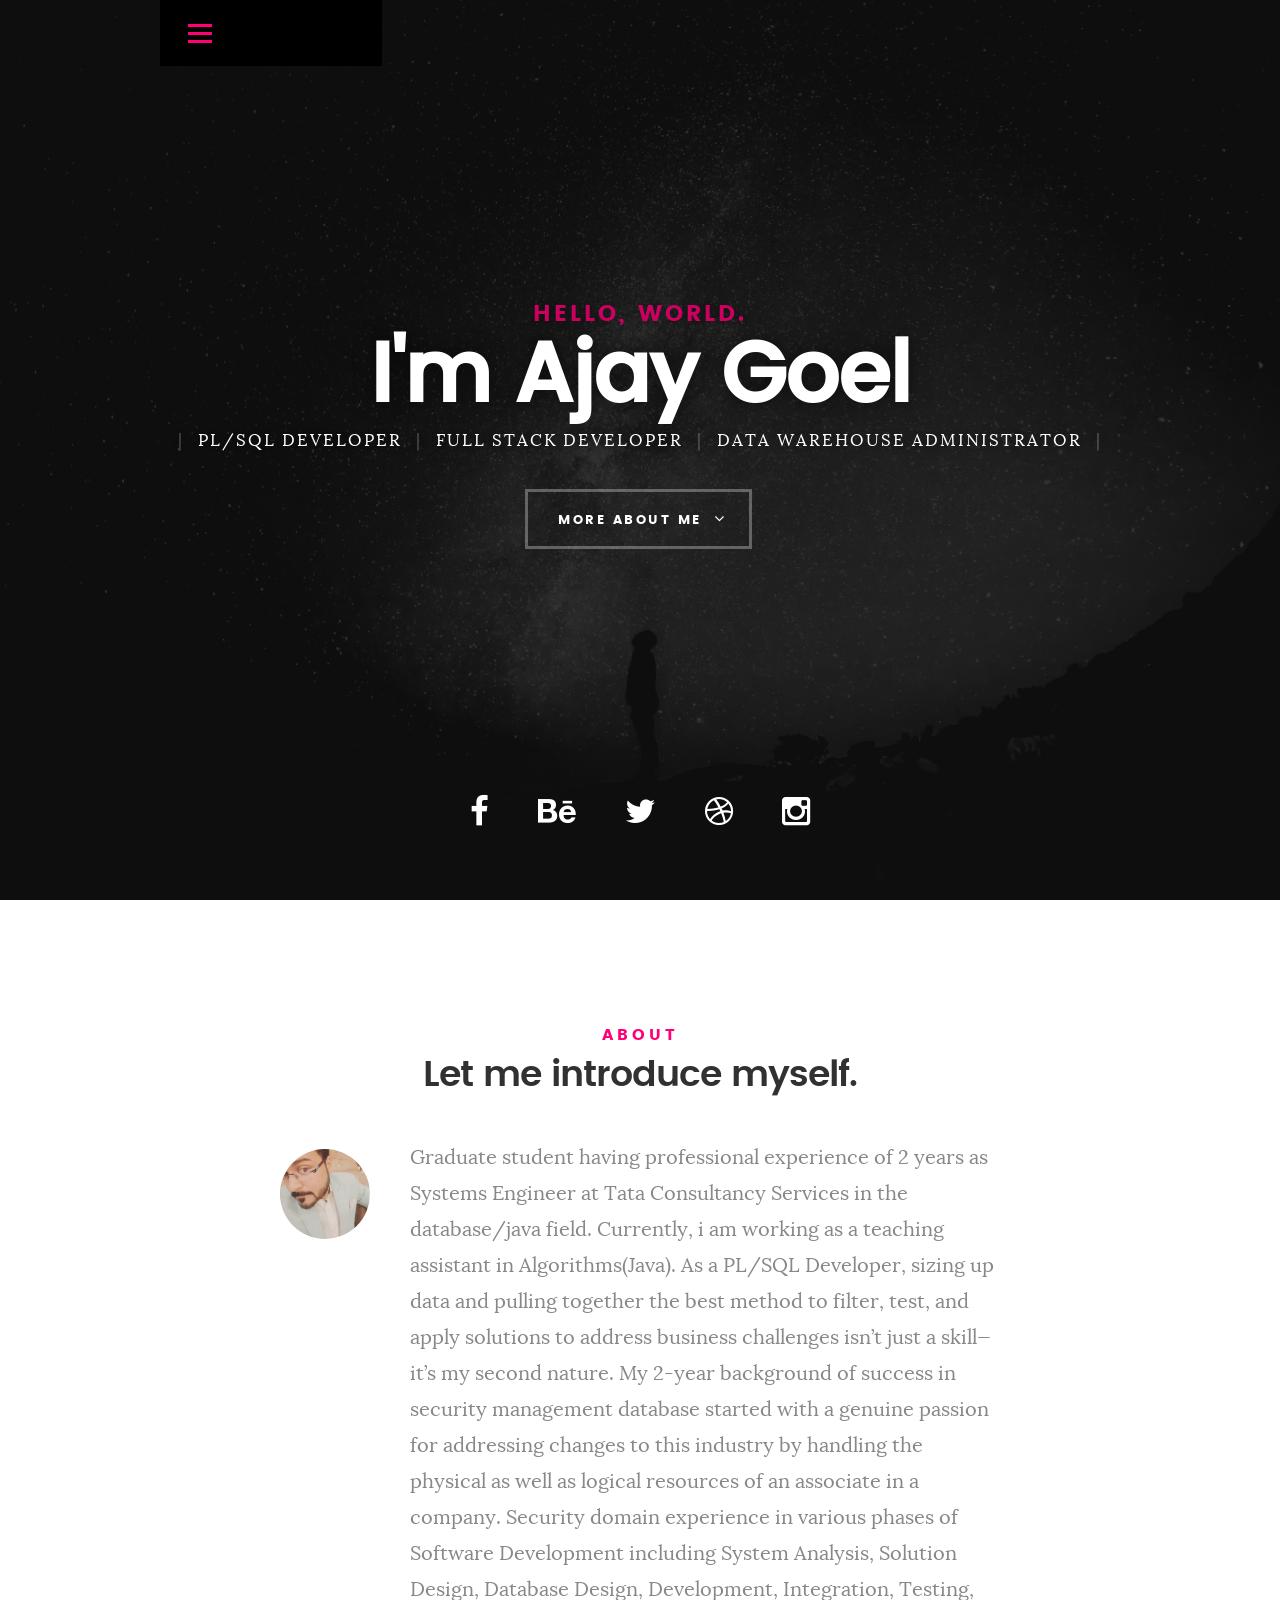
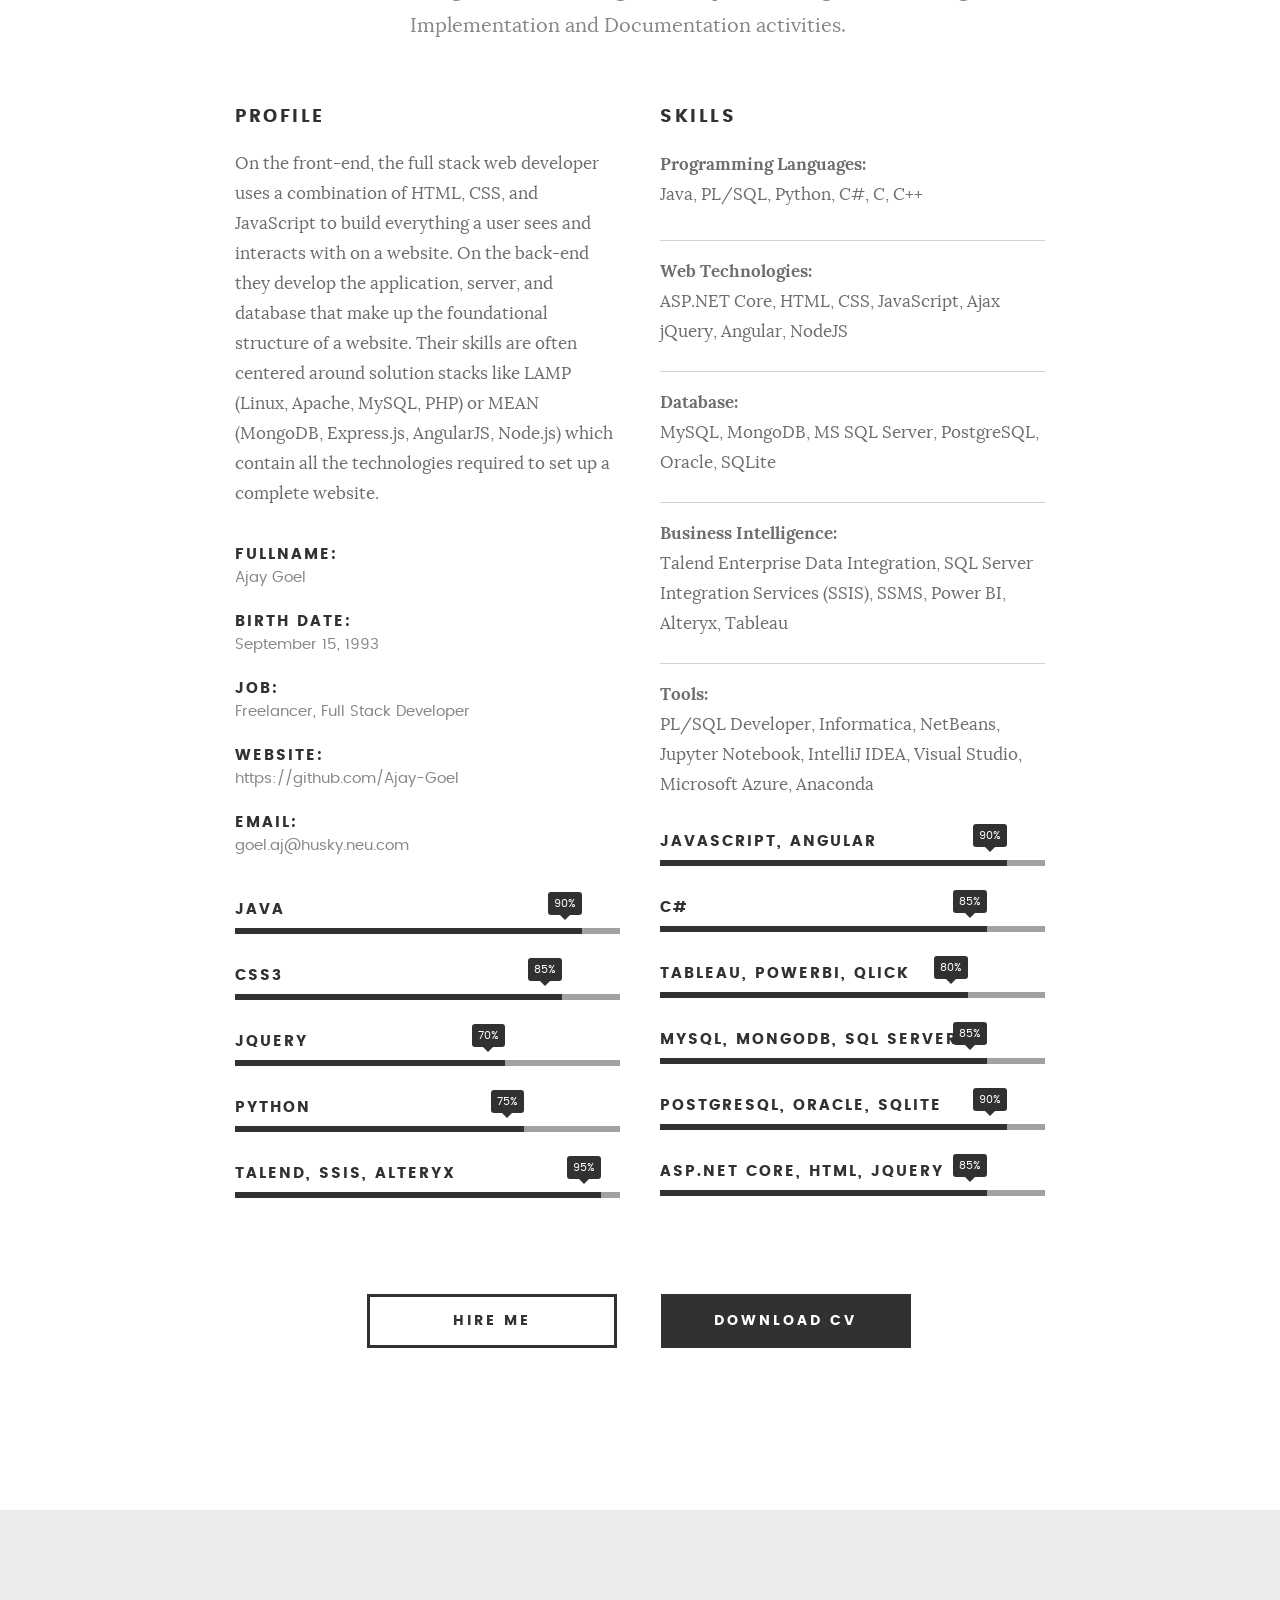
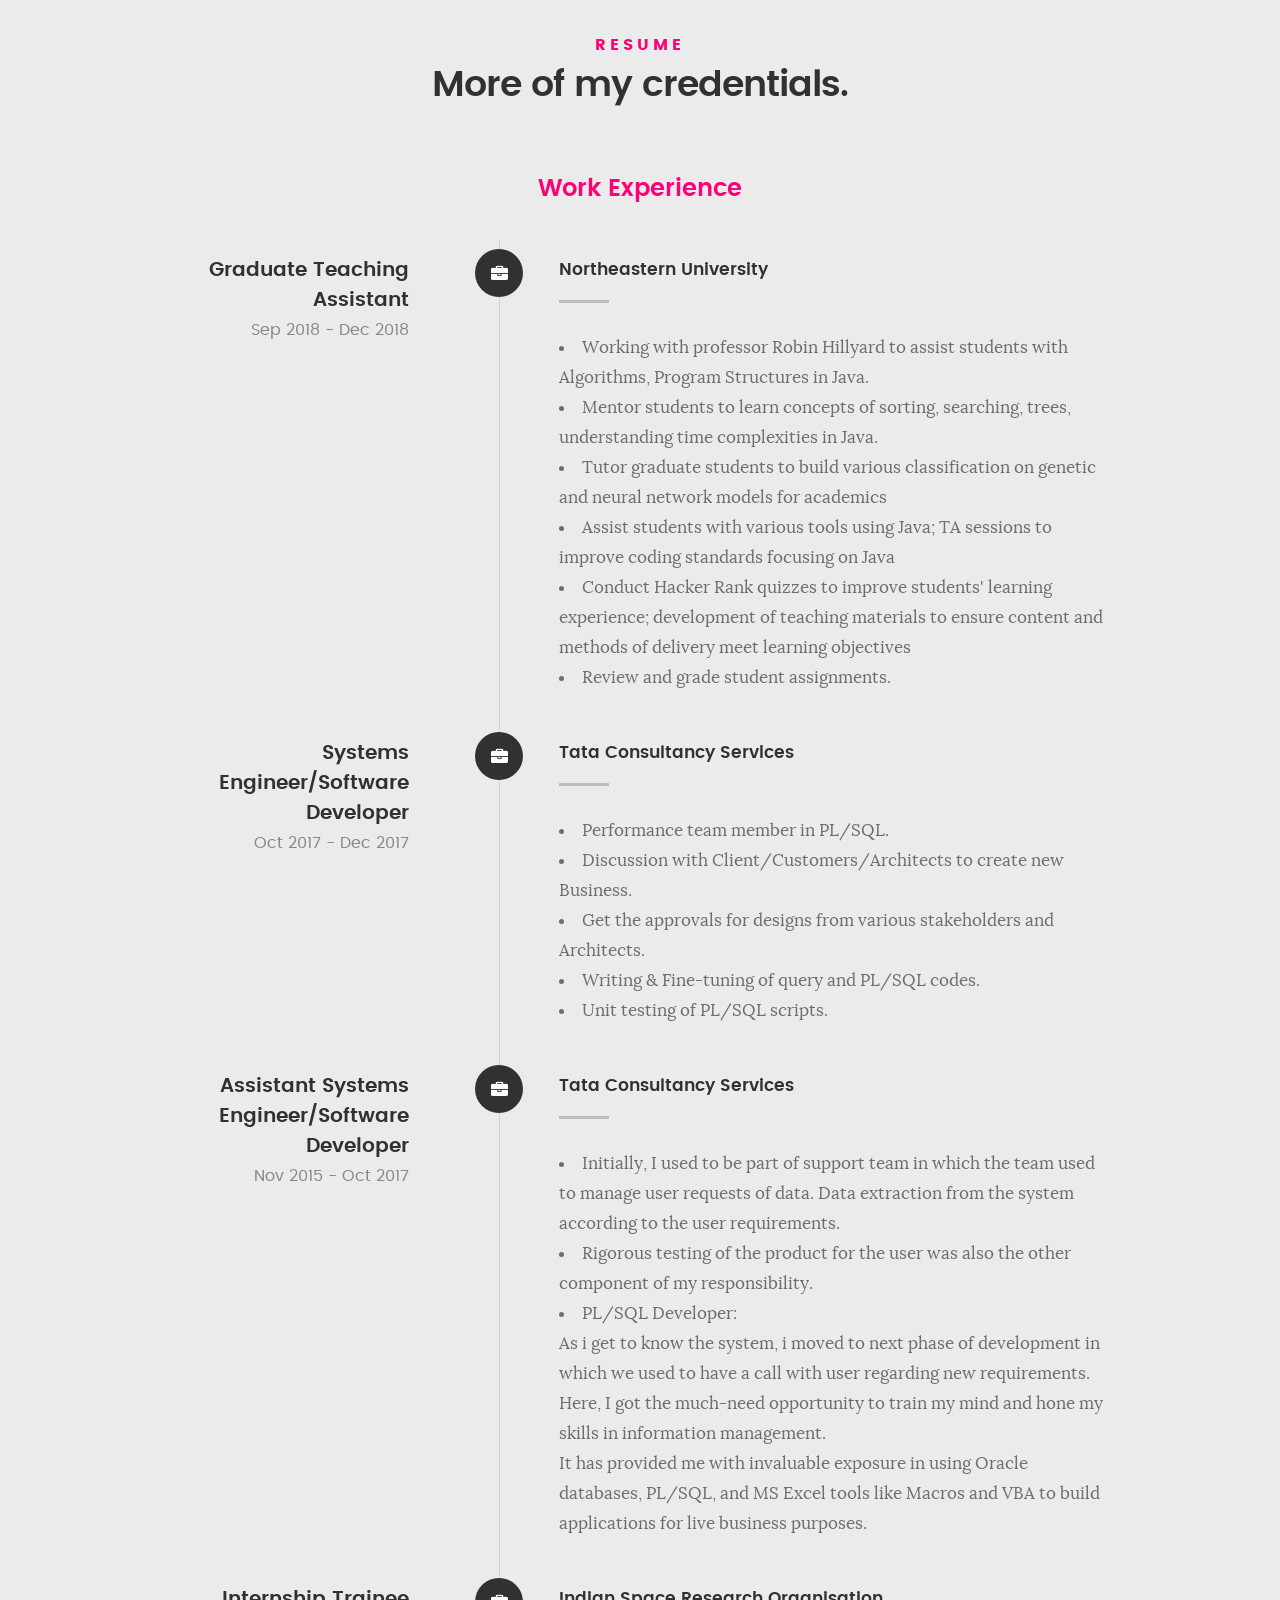
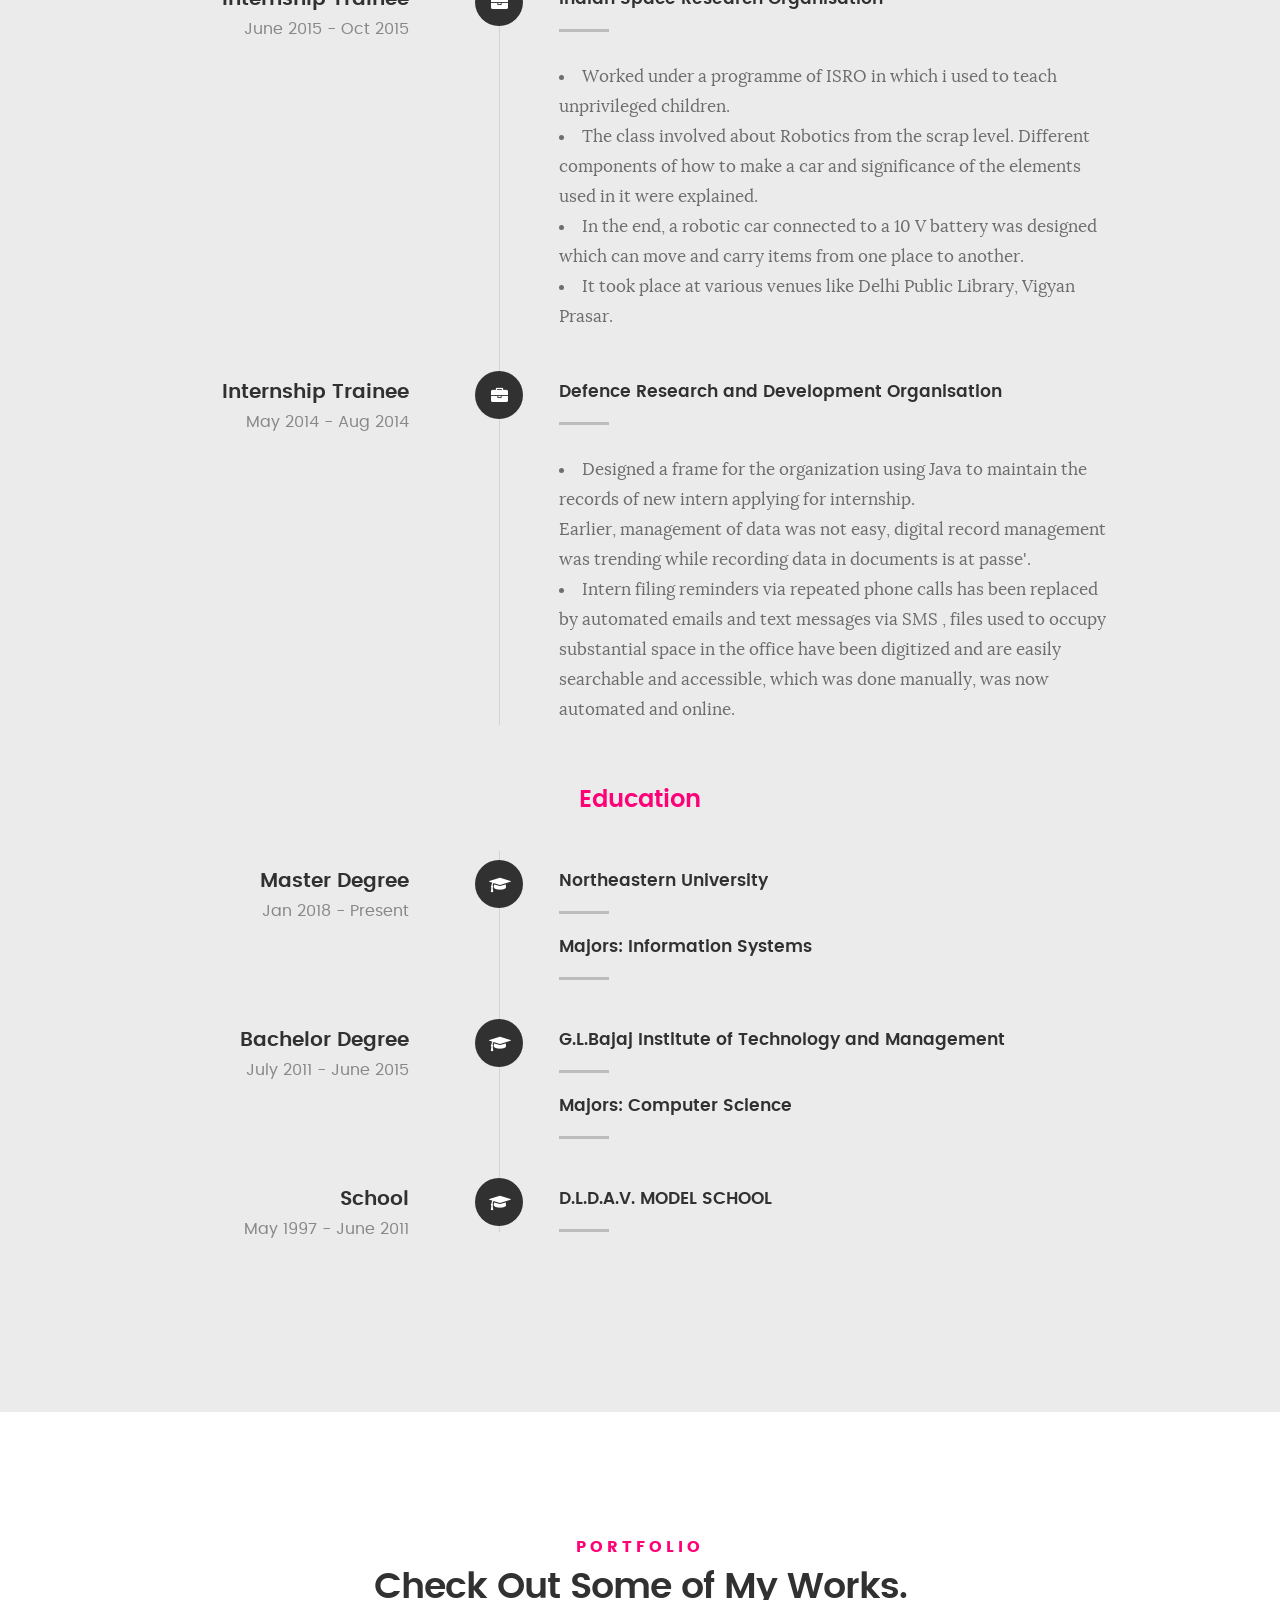
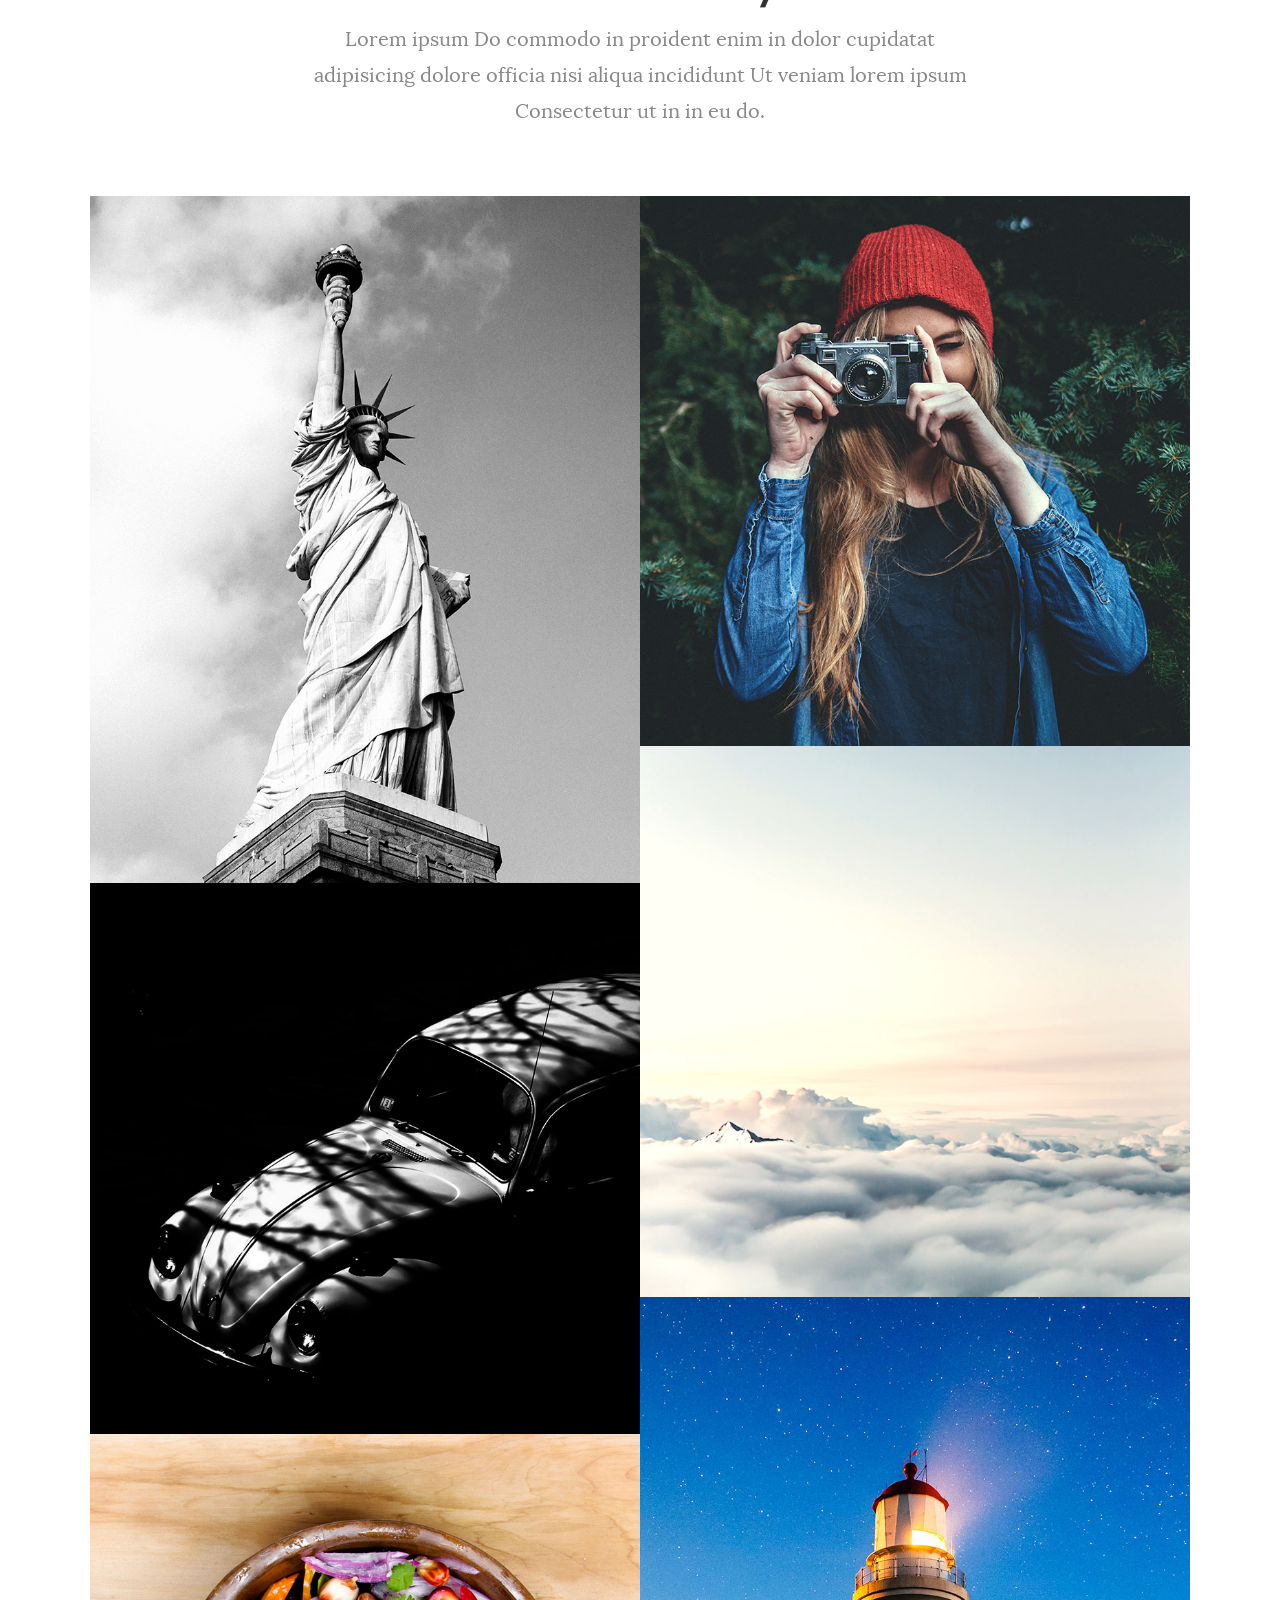
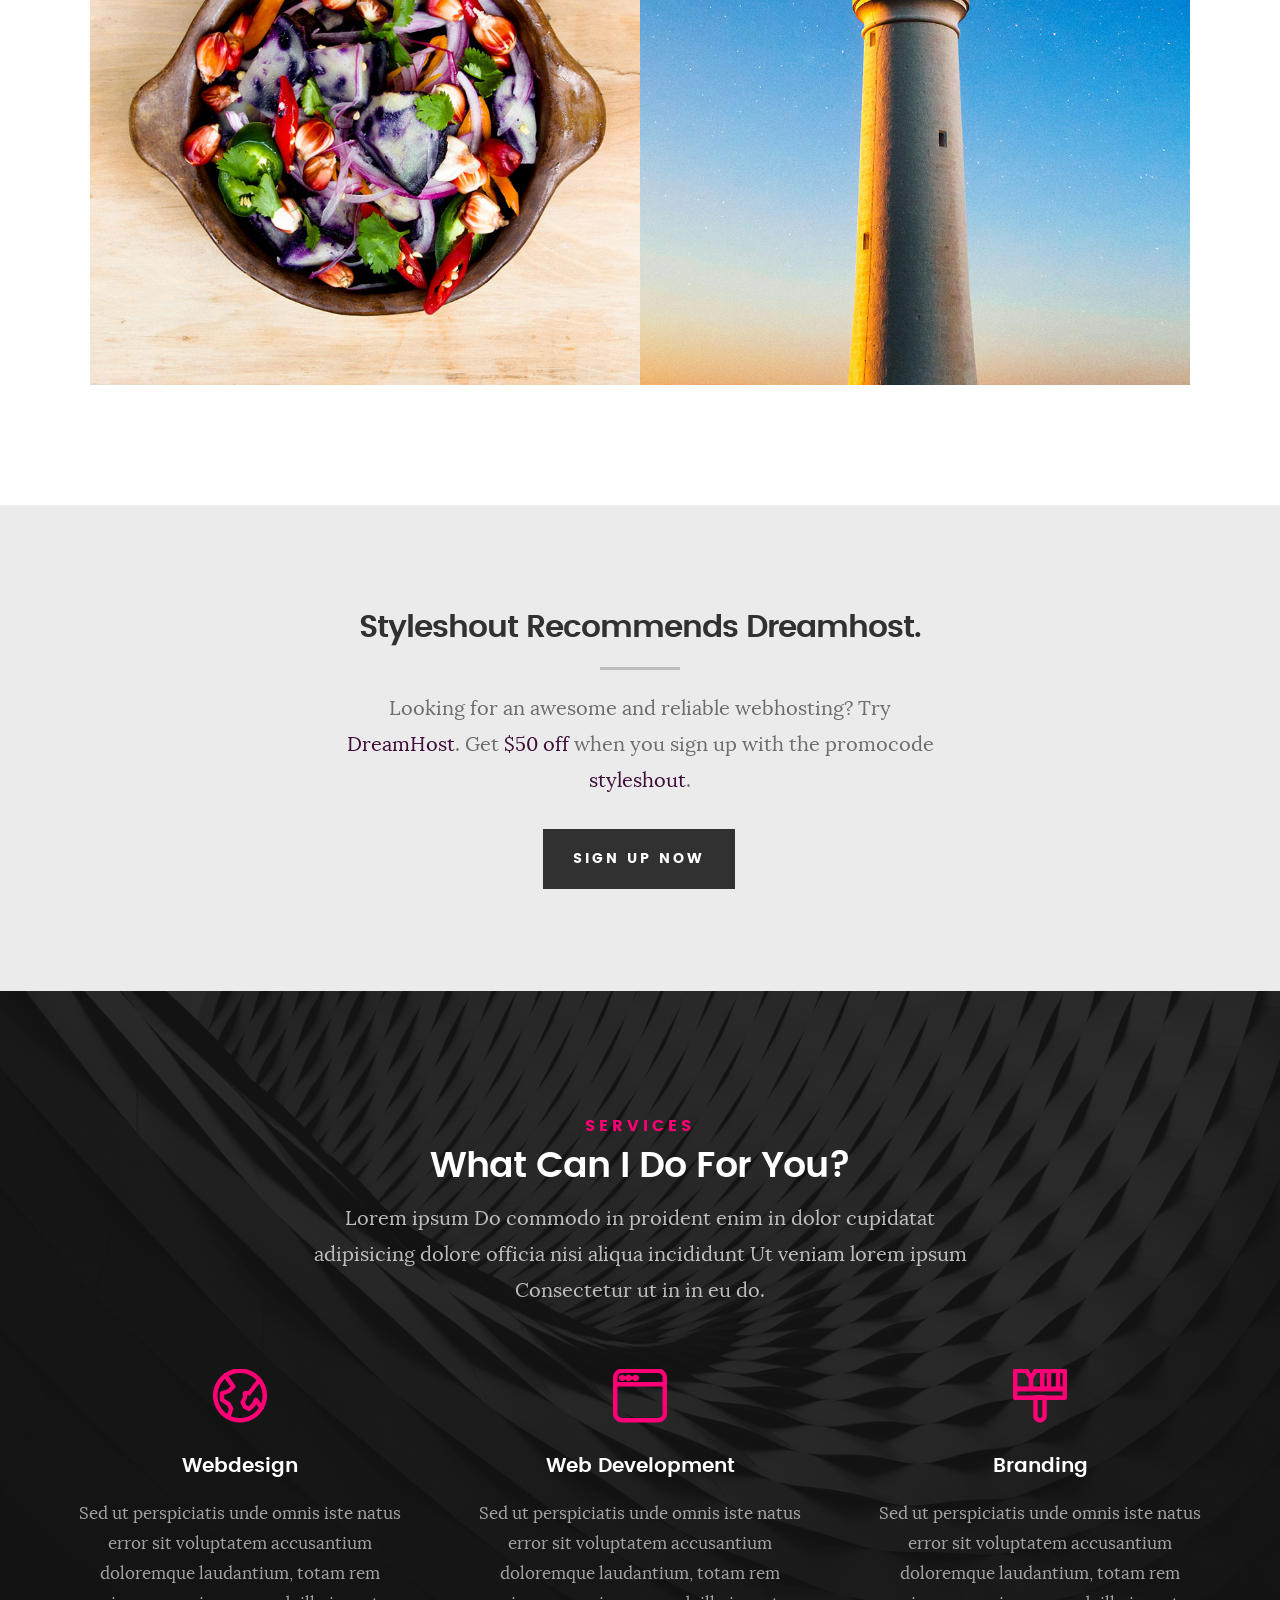
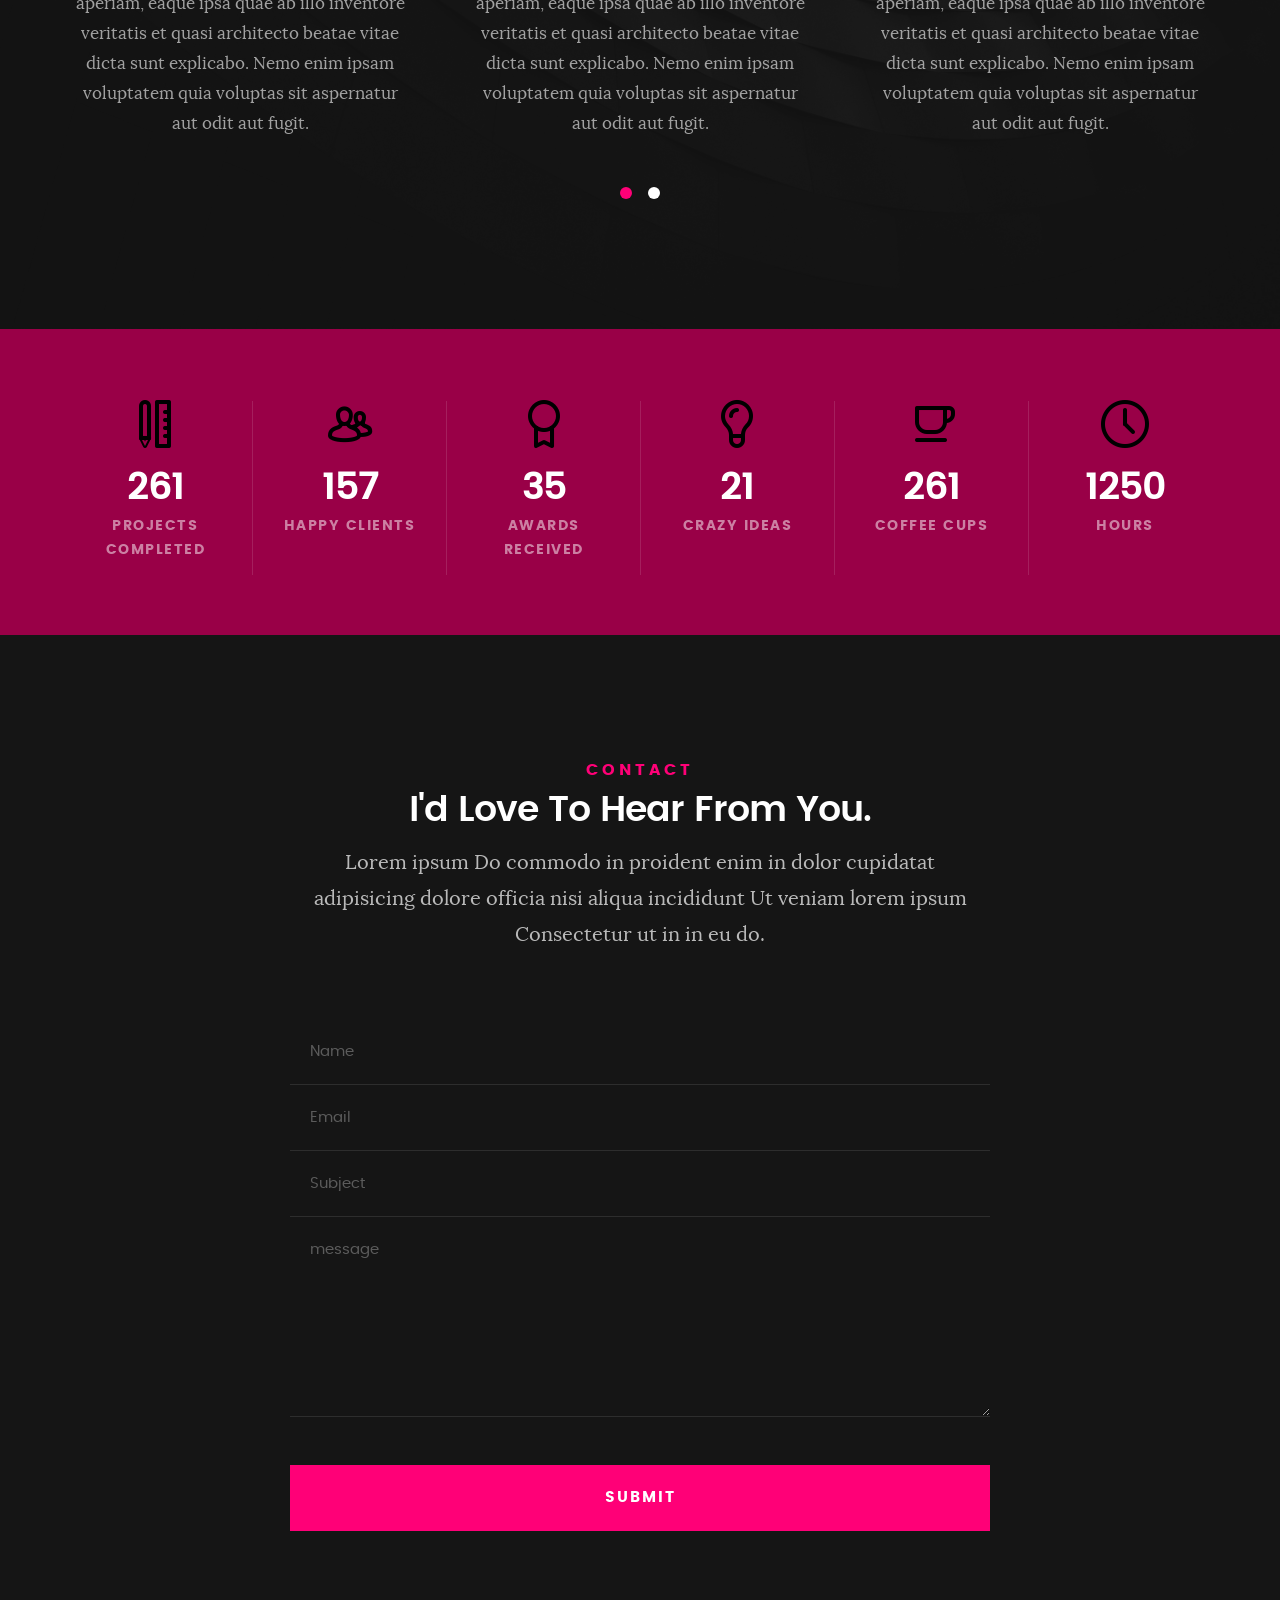
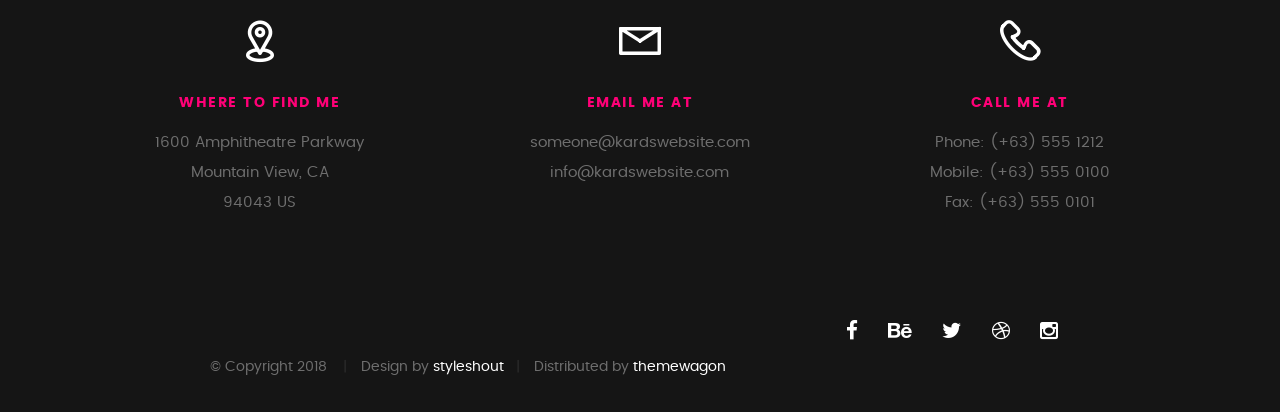
==== index.html @ 2c97c904 "2 commit" ====
<!DOCTYPE html>
<!--[if IE 8 ]><html class="no-js oldie ie8" lang="en"> <![endif]-->
<!--[if IE 9 ]><html class="no-js oldie ie9" lang="en"> <![endif]-->
<!--[if (gte IE 9)|!(IE)]><!--><html class="no-js" lang="en"> <!--<![endif]-->
<head>

   <!--- basic page needs
   ================================================== -->
   <meta charset="utf-8">
	<title>Ajay Goel</title>
	<meta name="description" content="">  
	<meta name="author" content="">

   <!-- mobile specific metas
   ================================================== -->
	<meta name="viewport" content="width=device-width, initial-scale=1, maximum-scale=1">

 	<!-- CSS
   ================================================== -->
   <link rel="stylesheet" href="css/base.css">  
   <link rel="stylesheet" href="css/main.css">
   <link rel="stylesheet" href="css/vendor.css">     

   <!-- script
   ================================================== -->   
	<script src="js/modernizr.js"></script>
	<script src="js/pace.min.js"></script>

   <!-- favicons
	================================================== -->
	<link rel="icon" type="image/png" href="favicon.png">

</head>

<body id="top">

	<!-- header 
   ================================================== -->
   <header>   	
   	<div class="row">

   		<div class="top-bar">
   			<a class="menu-toggle" href="#"><span>Menu</span></a>

	   		<div class="logo">
		         <a href="index.html">Ajay Goel</a>
		      </div>		      

		   	<nav id="main-nav-wrap">
					<ul class="main-navigation">
						<li class="current"><a class="smoothscroll"  href="#intro" title="">Home</a></li>
						<li><a class="smoothscroll"  href="#about" title="">About</a></li>
						<li><a class="smoothscroll"  href="#resume" title="">Resume</a></li>
						<li><a class="smoothscroll"  href="#portfolio" title="">Portfolio</a></li>
						<li><a class="smoothscroll"  href="#services" title="">Services</a></li>					
						<li><a class="smoothscroll"  href="#contact" title="">Contact</a></li>	
<!--						<li><a href="styles.html" title="">Style Demo</a></li>				-->
					</ul>
				</nav>    		
   		</div> <!-- /top-bar --> 
   		
   	</div> <!-- /row --> 		
   </header> <!-- /header -->

	<!-- intro section
   ================================================== -->
   <section id="intro">   

   	<div class="intro-overlay"></div>	

   	<div class="intro-content">
   		<div class="row">

   			<div class="col-twelve">

	   			<h5>Hello, World.</h5>
	   			<h1>I'm Ajay Goel</h1>

	   			<p class="intro-position">
	   				<span>PL/SQL Developer</span>
					<span>Full Stack Developer</span>
					<span>Data Warehouse Administrator</span>
	   			</p>

	   			<a class="button stroke smoothscroll" href="#about" title="">More About Me</a>

	   		</div>  
   			
   		</div>   		 		
   	</div> <!-- /intro-content --> 

   	<ul class="intro-social">        
         <li><a href="https://www.linkedin.com/in/ajay-goel/" target="_blank"><i class="fa fa-facebook"></i></a></li>
         <li><a href="#"><i class="fa fa-behance"></i></a></li>
         <li><a href="#"><i class="fa fa-twitter"></i></a></li>
         <li><a href="#"><i class="fa fa-dribbble"></i></a></li>
         <li><a href="#"><i class="fa fa-instagram"></i></a></li>
      </ul> <!-- /intro-social -->      	

   </section> <!-- /intro -->


   <!-- about section
   ================================================== -->
   <section id="about">  

   	<div class="row section-intro">
   		<div class="col-twelve">

   			<h5>About</h5>
   			<h1>Let me introduce myself.</h1>

   			<div class="intro-info">

   				<img src="images/2.png" alt="Profile Picture">

   				<p class="lead">Graduate student having professional experience of 2 years as Systems Engineer at Tata Consultancy Services in the database/java field.
					Currently, i am working as a teaching assistant in Algorithms(Java).
					As a PL/SQL Developer, sizing up data and pulling together the best method to filter, test, and apply solutions to address business challenges isn’t just a skill—it’s my second nature. My 2-year background of success in security management database started with a genuine passion for addressing changes to this industry by handling the physical as well as logical resources of an associate in a company.
					Security domain experience in various phases of Software Development including System Analysis, Solution Design, Database Design, Development, Integration, Testing, Implementation and Documentation activities.</p>
   			</div>   			

   		</div>   		
   	</div> <!-- /section-intro -->

   	<div class="row about-content">

   		<div class="col-six tab-full">

   			<h3>Profile</h3>
   			<p>On the front-end, the full stack web developer uses a combination of HTML, CSS, and JavaScript to
				build everything a user sees and interacts with on a website. On the back-end they develop the application,
				server, and database that make up the foundational structure of a website. Their skills are often
				centered around solution stacks like LAMP (Linux, Apache, MySQL, PHP) or MEAN (MongoDB, Express.js,
				AngularJS, Node.js) which contain all the technologies required to set up a complete website.</p>

   			<ul class="info-list">
   				<li>
   					<strong>Fullname:</strong>
   					<span>Ajay Goel</span>
   				</li>
   				<li>
   					<strong>Birth Date:</strong>
   					<span>September 15, 1993</span>
   				</li>
   				<li>
   					<strong>Job:</strong>
   					<span>Freelancer, Full Stack Developer</span>
   				</li>
   				<li>
   					<strong>Website:</strong>
   					<span>https://github.com/Ajay-Goel</span>
   				</li>
   				<li>
   					<strong>Email:</strong>
   					<span>goel.aj@husky.neu.com</span>
   				</li>

			</ul> <!-- /info-list -->

			<ul class="skill-bars">
				<li>
					<div class="progress percent90"><span>90%</span></div>
					<strong>Java</strong>
				</li>
				<li>
					<div class="progress percent85"><span>85%</span></div>
					<strong>CSS3</strong>
				</li>
				<li>
					<div class="progress percent70"><span>70%</span></div>
					<strong>JQuery</strong>
				</li>
				<li>
					<div class="progress percent75"><span>75%</span></div>
					<strong>Python</strong>
				</li>
				<li>

					<div class="progress percent95"><span>95%</span></div>
					<strong>Talend, SSIS, Alteryx</strong>
				</li>

			</ul> <!-- /skill-bars -->

   		</div>

   		<div class="col-six tab-full">

   			<h3>Skills</h3>
   			<p>
				<strong>Programming Languages:</strong>
				<br>
				Java, PL/SQL, Python, C#, C, C++
				<hr>
				<strong>Web Technologies:</strong>
				<br>
				ASP.NET Core, HTML, CSS, JavaScript, Ajax jQuery, Angular, NodeJS
				<hr>
				<strong>Database:</strong>
				<br>
				MySQL, MongoDB, MS SQL Server, PostgreSQL, Oracle, SQLite
				<hr>
				<strong>Business Intelligence:</strong>
				<br>
				Talend Enterprise Data Integration, SQL Server Integration Services (SSIS), SSMS, Power BI, Alteryx, Tableau
				<hr>
				<strong>Tools:</strong>
				<br>
				PL/SQL Developer, Informatica, NetBeans, Jupyter Notebook, IntelliJ IDEA, Visual Studio, Microsoft Azure, Anaconda
			</p>

				<ul class="skill-bars">
				   <li>
				   	<div class="progress percent90"><span>90%</span></div>
				   	<strong>Javascript, Angular</strong>
				   </li>
				   <li>
				   	<div class="progress percent85"><span>85%</span></div>
				   	<strong>C#</strong>
				   </li>
				   <li>
				   	<div class="progress percent80"><span>80%</span></div>
				   	<strong>Tableau, PowerBI, Qlick</strong>
				   </li>
				   <li>
				   	<div class="progress percent85"><span>85%</span></div>
				   	<strong>MySQL, MongoDB, SQL Server</strong>
				   </li>
					<li>
						<div class="progress percent90"><span>90%</span></div>
						<strong>PostgreSQL, Oracle, SQLite</strong>
					</li>
				   <li>

				   	<div class="progress percent85"><span>85%</span></div>
				   	<strong>ASP.NET Core, HTML, jQuery</strong>
				   </li>
      
				</ul> <!-- /skill-bars -->		

   		</div>

   	</div>

   	<div class="row button-section">
   		<div class="col-twelve">
   			<a href="#contact" title="Hire Me" class="button stroke smoothscroll">Hire Me</a>
   			<a href="#" title="Download CV" class="button button-primary">Download CV</a>
   		</div>   		
   	</div>

   </section> <!-- /process-->    


   <!-- resume Section
   ================================================== -->
	<section id="resume" class="grey-section">

		<div class="row section-intro">
   		<div class="col-twelve">

   			<h5>Resume</h5>
   			<h1>More of my credentials.</h1>

   			<p class="lead"></p>

   		</div>   		
   	</div> <!-- /section-intro--> 

   	<div class="row resume-timeline">

   		<div class="col-twelve resume-header">

   			<h2>Work Experience</h2>

   		</div> <!-- /resume-header -->

   		<div class="col-twelve">

   			<div class="timeline-wrap">

   				<div class="timeline-block">

	   				<div class="timeline-ico">
	   					<i class="fa fa-briefcase"></i>
	   				</div>

	   				<div class="timeline-header">
	   					<h3>Graduate Teaching Assistant</h3>
	   					<p>Sep 2018 - Dec 2018</p>
	   				</div>

	   				<div class="timeline-content">
	   					<h4>Northeastern University</h4>
	   					<p>
							<li>Working with professor Robin Hillyard to assist students with Algorithms, Program Structures in Java.</li>
							<li>Mentor students to learn concepts of sorting, searching, trees, understanding time complexities in Java.</li>
							<li>Tutor graduate students to build various classification on genetic and neural network models for academics</li>
							<li>Assist students with various tools using Java; TA sessions to improve coding standards focusing on Java</li>
							<li>Conduct Hacker Rank quizzes to improve students' learning experience; development of teaching materials to ensure content and methods of delivery meet learning objectives</li>
							<li>Review and grade student assignments.</li>
						</p>
	   				</div>

	   			</div> <!-- /timeline-block -->

	   			<div class="timeline-block">

	   				<div class="timeline-ico">
	   					<i class="fa fa-briefcase"></i>
	   				</div>

	   				<div class="timeline-header">
	   					<h3>Systems Engineer/Software Developer</h3>
	   					<p>Oct 2017 - Dec 2017</p>
	   				</div>

	   				<div class="timeline-content">
	   					<h4>Tata Consultancy Services</h4>
	   					<p>
							<li>Performance team member in PL/SQL.</li>
							<li>Discussion with Client/Customers/Architects to create new Business.</li>
							<li>Get the approvals for designs from various stakeholders and Architects.</li>
							<li>Writing & Fine-tuning of query and PL/SQL codes.</li>
							<li>Unit testing of PL/SQL scripts.</li>
						</p>
	   				</div>

	   			</div> <!-- /timeline-block -->

	   			<div class="timeline-block">

	   				<div class="timeline-ico">
	   					<i class="fa fa-briefcase"></i>
	   				</div>

	   				<div class="timeline-header">
	   					<h3>Assistant Systems Engineer/Software Developer</h3>
	   					<p>Nov 2015 - Oct 2017</p>
	   				</div>

	   				<div class="timeline-content">
	   					<h4>Tata Consultancy Services</h4>
	   					<p>
							<li>Initially, I used to be part of support team in which the team used to manage user requests of data. Data extraction from the system according to the user requirements.</li>
							<li>Rigorous testing of the product for the user was also the other component of my responsibility.</li>
							<li>PL/SQL Developer:</li>
							As i get to know the system, i moved to next phase of development in which we used to have a call with user regarding new requirements.
							Here, I got the much-need opportunity to train my mind and hone my skills in information management.
							<br>
							It has provided me with invaluable exposure in using Oracle databases, PL/SQL, and MS Excel tools like Macros and VBA to build applications for live business purposes.
						</p>
	   				</div>

	   			</div> <!-- /timeline-block -->

				<div class="timeline-block">

					<div class="timeline-ico">
						<i class="fa fa-briefcase"></i>
					</div>

					<div class="timeline-header">
						<h3>Internship Trainee</h3>
						<p>June 2015 - Oct 2015</p>
					</div>

					<div class="timeline-content">
						<h4>Indian Space Research Organisation</h4>
						<p>
							<li>Worked under a programme of ISRO in which i used to teach unprivileged children.</li>
							<li>The class involved about Robotics from the scrap level. Different components of how to make a car and significance of the elements used in it were explained.</li>
							<li>In the end, a robotic car connected to a 10 V battery was designed which can move and carry items from one place to another.</li>
							<li>It took place at various venues like Delhi Public Library, Vigyan Prasar.</li>
						</p>
					</div>

				</div> <!-- /timeline-block -->

				<div class="timeline-block">

					<div class="timeline-ico">
						<i class="fa fa-briefcase"></i>
					</div>

					<div class="timeline-header">
						<h3>Internship Trainee</h3>
						<p>May 2014 - Aug 2014</p>
					</div>

					<div class="timeline-content">
						<h4>Defence Research and Development Organisation</h4>
						<p>
							<li>Designed a frame for the organization using Java to maintain the records of new intern applying for internship.</li>
							<l>Earlier, management of data was not easy, digital record management was trending while recording data in documents is at passe'.</li>
							<li>Intern filing reminders via repeated phone calls has been replaced by automated emails and text messages via SMS , files used to occupy substantial space in the office have been digitized and are easily searchable and accessible, which was done manually, was now automated and online.</li>
						</p>
					</div>

				</div> <!-- /timeline-block -->

   			</div> <!-- /timeline-wrap -->   			

   		</div> <!-- /col-twelve -->
   		
   	</div> <!-- /resume-timeline -->
   	
   	<div class="row resume-timeline">

   		<div class="col-twelve resume-header">

   			<h2>Education</h2>

   		</div> <!-- /resume-header -->

   		<div class="col-twelve">

   			<div class="timeline-wrap">

   				<div class="timeline-block">

	   				<div class="timeline-ico">
	   					<i class="fa fa-graduation-cap"></i>
	   				</div>

	   				<div class="timeline-header">
	   					<h3>Master Degree</h3>
	   					<p>Jan 2018 - Present</p>
	   				</div>

	   				<div class="timeline-content">
	   					<h4>Northeastern University</h4>
						<h4>Majors: Information Systems</h4>
	   					<p></p>
	   				</div>

	   			</div> <!-- /timeline-block -->

	   			<div class="timeline-block">

	   				<div class="timeline-ico">
	   					<i class="fa fa-graduation-cap"></i>
<!--						fa fa-briefcase"></i>-->
	   				</div>

	   				<div class="timeline-header">
	   					<h3>Bachelor Degree</h3>
	   					<p>July 2011 - June 2015</p>
	   				</div>

	   				<div class="timeline-content">
	   					<h4>G.L.Bajaj Institute of Technology and Management</h4>
						<h4>Majors: Computer Science</h4>
	   					<p></p>
	   				</div>

	   			</div> <!-- /timeline-block -->

	   			<div class="timeline-block">

	   				<div class="timeline-ico">
	   					<i class="fa fa-graduation-cap"></i>
	   				</div>

	   				<div class="timeline-header">
	   					<h3>School</h3>
	   					<p>May 1997 - June 2011</p>
	   				</div>

	   				<div class="timeline-content">
	   					<h4>D.L.D.A.V. MODEL SCHOOL</h4>
	   					<p></p>
	   				</div>

	   			</div> <!-- /timeline-block -->

   			</div> <!-- /timeline-wrap -->   			

   		</div> <!-- /col-twelve -->
   		
   	</div> <!-- /resume-timeline -->
		
	</section> <!-- /features -->


	<!-- Portfolio Section
   ================================================== -->
	<section id="portfolio">

		<div class="row section-intro">
   		<div class="col-twelve">

   			<h5>Portfolio</h5>
   			<h1>Check Out Some of My Works.</h1>

   			<p class="lead">Lorem ipsum Do commodo in proident enim in dolor cupidatat adipisicing dolore officia nisi aliqua incididunt Ut veniam lorem ipsum Consectetur ut in in eu do.</p>

   		</div>   		
   	</div> <!-- /section-intro--> 

   	<div class="row portfolio-content">

   		<div class="col-twelve">

   			<!-- portfolio-wrapper -->
	         <div id="folio-wrapper" class="block-1-2 block-mob-full stack">

	         	<div class="bgrid folio-item">
	               <div class="item-wrap">
	               	<img src="images/portfolio/liberty.jpg" alt="Liberty">
	                  <a href="#modal-01" class="overlay">	                  	           
	                     <div class="folio-item-table">
	                     	<div class="folio-item-cell">
		     					       <h3 class="folio-title">Liberty</h3>	     					    
		     					    	 <span class="folio-types">
		     					       	  Graphic Design
		     					       </span>
		     					   </div>	                      	
	                     </div>                    
	                  </a>
	               </div>	               
	        		</div> <!-- /folio-item -->

	        		<div class="bgrid folio-item">
	               <div class="item-wrap">
	               	<img src="images/portfolio/shutterbug.jpg" alt="Shutterbug">
	               	<a href="#modal-02" class="overlay">              		                  
	                     <div class="folio-item-table">
	                     	<div class="folio-item-cell">
	                     		<h3 class="folio-title">Shutterbug</h3>	     					    
		     					    	<span class="folio-types">
		     					       	  Web Design
		     					      </span>		     		
		     					   </div> 	                      	
	                     </div>                    
	                  </a>
	               </div>
	        		</div> <!-- /folio-item -->

	            <div class="bgrid folio-item">
	               <div class="item-wrap">
	               	<img src="images/portfolio/clouds.jpg"alt="Clouds">
	                  <a href="#modal-03" class="overlay">             		                  
	                     <div class="folio-item-table">
	                     	<div class="folio-item-cell">
	                     		<h3 class="folio-title">Clouds</h3>	     					    
		     					    	<span class="folio-types">
		     					       	  Web Design
		     					      </span>		     		
		     					   </div> 	                      	
	                     </div>                    
	                  </a>
	               </div>
	        		</div> <!-- /folio-item -->

	            <div class="bgrid folio-item">
	               <div class="item-wrap">
	               	<img src="images/portfolio/beetle.jpg" alt="Beetle">
	                  <a href="#modal-04" class="overlay">                  	                 
	                     <div class="folio-item-table">
	                     	<div class="folio-item-cell">
	                     		<h3 class="folio-title">Beetle</h3>	     					    
		     					    	<span class="folio-types">
		     					       	  Branding
		     					      </span>		     		
		     					   </div>  	                      	
	                     </div>                    
	                  </a>
	               </div>
	        		</div> <!-- /folio-item -->     

	        		<div class="bgrid folio-item">
	               <div class="item-wrap">
	               	<img src="images/portfolio/lighthouse.jpg" alt="Lighthouse">
	                  <a href="#modal-05" class="overlay">             		                  
	                     <div class="folio-item-table">
	                     	<div class="folio-item-cell">
	                     		<h3 class="folio-title">Lighthouse</h3>	     					    
		     					    	<span class="folio-types">
		     					       	  Web Development
		     					      </span>		     		
		     					   </div> 	                      	
	                     </div>                    
	                  </a>
	               </div>
	        		</div> <!-- /folio-item -->

	            <div class="bgrid folio-item">
	               <div class="item-wrap">
	               	<img src="images/portfolio/salad.jpg" alt="Salad">
	                  <a href="#modal-06" class="overlay">
	                     <div class="folio-item-table">
	                     	<div class="folio-item-cell">
	                     		<h3 class="folio-title">Salad</h3>	     					    
		     					    	<span class="folio-types">
		     					       	  Branding
		     					      </span>		     		
		     					   </div>	                      	
	                     </div>                    
	                  </a>
	               </div>
	        		</div> <!-- /folio-item -->   

	            <!-- modal popups - begin
	            ============================================================= -->
	            <div id="modal-01" class="popup-modal slider mfp-hide">	

				     	<div class="media">
				     		<img src="images/portfolio/modals/m-liberty.jpg" alt="" />
				     	</div>      	

					   <div class="description-box">
					      <h4>Liberty</h4>		      
					      <p>Proin gravida nibh vel velit auctor aliquet. Aenean sollicitudin, lorem quis bibendum auctor, nisi elit consequat ipsum, nec sagittis sem nibh id elit.</p>

					      <div class="categories">Web Development</div>			               
					   </div>

			         <div class="link-box">
			            <a href="http://www.behance.net">Details</a>
					      <a href="#" class="popup-modal-dismiss">Close</a>
			         </div>		      

				   </div> <!-- /modal-01 -->

				   <div id="modal-02" class="popup-modal slider mfp-hide">	

				     	<div class="media">
				     		<img src="images/portfolio/modals/m-shutterbug.jpg" alt="" />
				     	</div>      	

					   <div class="description-box">
					      <h4>Shutterbug</h4>		      
					      <p>Proin gravida nibh vel velit auctor aliquet. Aenean sollicitudin, lorem quis bibendum auctor, nisi elit consequat ipsum, nec sagittis sem nibh id elit.</p>

					      <div class="categories">Web Design</div>			               
					   </div>

			         <div class="link-box">
			            <a href="http://www.behance.net">Details</a>
					      <a href="#" class="popup-modal-dismiss">Close</a>
			         </div>		      

				   </div> <!-- /modal-02 -->

				   <div id="modal-03" class="popup-modal slider mfp-hide">	

				     	<div class="media">
				     		<img src="images/portfolio/modals/m-clouds.jpg" alt="" />
				     	</div>      	

					   <div class="description-box">
					      <h4>Clouds</h4>		      
					      <p>Proin gravida nibh vel velit auctor aliquet. Aenean sollicitudin, lorem quis bibendum auctor, nisi elit consequat ipsum, nec sagittis sem nibh id elit.</p>

					      <div class="categories">Web Design</div>			               
					   </div>

			         <div class="link-box">
			            <a href="http://www.behance.net">Details</a>
					      <a href="#" class="popup-modal-dismiss">Close</a>
			         </div>		      

				   </div> <!-- /modal-03 -->

				   <div id="modal-04" class="popup-modal slider mfp-hide">	

				     	<div class="media">
				     		<img src="images/portfolio/modals/m-beetle.jpg" alt="" />
				     	</div>      	

					   <div class="description-box">
					      <h4>Beetle</h4>		      
					      <p>Proin gravida nibh vel velit auctor aliquet. Aenean sollicitudin, lorem quis bibendum auctor, nisi elit consequat ipsum, nec sagittis sem nibh id elit.</p>

					      <div class="categories">Branding</div>			               
					   </div>

			         <div class="link-box">
			            <a href="http://www.behance.net">Details</a>
					      <a href="#" class="popup-modal-dismiss">Close</a>
			         </div>		      

				   </div> <!-- /modal-04 -->

				   <div id="modal-05" class="popup-modal slider mfp-hide">	

				     	<div class="media">
				     		<img src="images/portfolio/modals/m-lighthouse.jpg" alt="" />
				     	</div>      	

					   <div class="description-box">
					      <h4>Lighthouse</h4>		      
					      <p>Proin gravida nibh vel velit auctor aliquet. Aenean sollicitudin, lorem quis bibendum auctor, nisi elit consequat ipsum, nec sagittis sem nibh id elit.</p>

					      <div class="categories">Web Development</div>			               
					   </div>

			         <div class="link-box">
			            <a href="http://www.behance.net">Details</a>
					      <a href="#" class="popup-modal-dismiss">Close</a>
			         </div>		      

				   </div> <!-- /modal-05 -->

				   <div id="modal-06" class="popup-modal slider mfp-hide">	

				     	<div class="media">
				     		<img src="images/portfolio/modals/m-salad.jpg" alt="" />
				     	</div>      	

					   <div class="description-box">
					      <h4>Salad</h4>		      
					      <p>Proin gravida nibh vel velit auctor aliquet. Aenean sollicitudin, lorem quis bibendum auctor, nisi elit consequat ipsum, nec sagittis sem nibh id elit.</p>

					      <div class="categories">Branding</div>			               
					   </div>

			         <div class="link-box">
			            <a href="http://www.behance.net">Details</a>
					      <a href="#" class="popup-modal-dismiss">Close</a>
			         </div>		      

				   </div> <!-- /modal-06 -->


				   <!-- modal popups - end
	            ============================================================= -->

	         </div> <!-- /portfolio-wrapper --> 

   		</div>  <!-- /twelve -->   

   	</div> <!-- /portfolio-content --> 
		
	</section> <!-- /portfolio --> 


	<!-- CTA Section
   ================================================== -->
	<section id="cta" class="grey-section">

   	<div class="row cta-content">

   		<div class="col-twelve section-ads">  

	     		<h2 class="h01"><a href="http://www.dreamhost.com/r.cgi?287326|STYLESHOUT">Styleshout Recommends Dreamhost.</a></h2>

		      <p class="lead">
		      Looking for an awesome and reliable webhosting? Try <a href="http://www.dreamhost.com/r.cgi?287326|STYLESHOUT"><span>DreamHost</span></a>.
				Get <span>$50 off</span> when you sign up with the promocode <span>styleshout</span>. 
				<!-- Simply type	the promocode in the box labeled “Promo Code” when placing your order. -->	
				</p>

				<div class="action">
			      <a class="button button-primary large" href="http://www.dreamhost.com/r.cgi?287326|STYLESHOUT">Sign Up Now</a>
		      </div>		     	

   		</div>

   	</div> <!-- /cta-content -->

   </section> <!-- /cta --> 

	
	<!-- services Section
   ================================================== -->
	<section id="services">

		<div class="overlay"></div>

		<div class="row section-intro">
   		<div class="col-twelve">

   			<h5>Services</h5>
   			<h1>What Can I Do For You?</h1>

   			<p class="lead">Lorem ipsum Do commodo in proident enim in dolor cupidatat adipisicing dolore officia nisi aliqua incididunt Ut veniam lorem ipsum Consectetur ut in in eu do.</p>

   		</div>   		
   	</div> <!-- /section-intro -->

   	<div class="row services-content">

   		<div id="owl-slider" class="owl-carousel services-list">

	      	<div class="service">	

	      		<span class="icon"><i class="icon-earth"></i></span>            

	            <div class="service-content">	

	            	 <h3>Webdesign</h3>

		            <p class="desc">Sed ut perspiciatis unde omnis iste natus error sit voluptatem accusantium doloremque laudantium, totam rem aperiam, eaque ipsa quae ab illo inventore veritatis et quasi architecto beatae vitae dicta sunt explicabo. Nemo enim ipsam voluptatem quia voluptas sit aspernatur aut odit aut fugit.
	         		</p>
	         		
	         	</div> 	         	 

				</div> <!-- /service -->

				<div class="service">	

					<span class="icon"><i class="icon-window"></i></span>                          

	            <div class="service-content">	

	            	<h3>Web Development</h3>  

		            <p class="desc">Sed ut perspiciatis unde omnis iste natus error sit voluptatem accusantium doloremque laudantium, totam rem aperiam, eaque ipsa quae ab illo inventore veritatis et quasi architecto beatae vitae dicta sunt explicabo. Nemo enim ipsam voluptatem quia voluptas sit aspernatur aut odit aut fugit.
	         		</p>

	            </div>	                          

			   </div> <!-- /service -->

			   <div class="service">

			   	<span class="icon"><i class="icon-paint-brush"></i></span>		            

	            <div class="service-content">

	            	<h3>Branding</h3>

		            <p class="desc">Sed ut perspiciatis unde omnis iste natus error sit voluptatem accusantium doloremque laudantium, totam rem aperiam, eaque ipsa quae ab illo inventore veritatis et quasi architecto beatae vitae dicta sunt explicabo. Nemo enim ipsam voluptatem quia voluptas sit aspernatur aut odit aut fugit.
	        			</p> 

	            </div> 	            	               

			   </div> <!-- /service -->

				<div class="service">

					<span class="icon"><i class="icon-toggles"></i></span>	              

	            <div class="service-content">

	            	<h3>UI/UX Design</h3>

		            <p class="desc">Sed ut perspiciatis unde omnis iste natus error sit voluptatem accusantium doloremque laudantium, totam rem aperiam, eaque ipsa quae ab illo inventore veritatis et quasi architecto beatae vitae dicta sunt explicabo. Nemo enim ipsam voluptatem quia voluptas sit aspernatur aut odit aut fugit.
	         		</p> 
	         		
	            </div>                

				</div> <!-- /service -->

			   <div class="service">

			   	<span class="icon"><i class="icon-image"></i></span>	            

	            <div class="service-content">

	            	<h3>Graphics Design</h3>

		            <p class="desc">Sed ut perspiciatis unde omnis iste natus error sit voluptatem accusantium doloremque laudantium, totam rem aperiam, eaque ipsa quae ab illo inventore veritatis et quasi architecto beatae vitae dicta sunt explicabo. Nemo enim ipsam voluptatem quia voluptas sit aspernatur aut odit aut fugit.
	        			</p> 

	            </div>	               

			   </div> <!-- /service -->

			   <div class="service">

			   	<span class="icon"><i class="icon-chat"></i></span>	   	           

	            <div class="service-content">

	            	 <h3>Consultancy</h3>

		            <p class="desc">Sed ut perspiciatis unde omnis iste natus error sit voluptatem accusantium doloremque laudantium, totam rem aperiam, eaque ipsa quae ab illo inventore veritatis et quasi architecto beatae vitae dicta sunt explicabo. Nemo enim ipsam voluptatem quia voluptas sit aspernatur aut odit aut fugit.
	        			</p> 
	        			
	            </div>	               

			   </div> <!-- /service -->

	      </div> <!-- /services-list -->
   		
   	</div> <!-- /services-content -->
		
	</section> <!-- /services -->	


	<!-- stats Section
   ================================================== -->
	<section id="stats" class="count-up">

		<div class="row">
			<div class="col-twelve">

				<div class="block-1-6 block-s-1-3 block-tab-1-2 block-mob-full stats-list">

					<div class="bgrid stat">

						<div class="icon-part">
							<i class="icon-pencil-ruler"></i>
						</div>

						<h3 class="stat-count">
							1500
						</h3>

						<h5 class="stat-title">
							Projects Completed
						</h5>

					</div> <!-- /stat -->					

					<div class="bgrid stat">

						<div class="icon-part">
							<i class="icon-users"></i>
						</div>

						<h3 class="stat-count">
							900
						</h3>

						<h5 class="stat-title">
							Happy Clients
						</h5>

					</div> <!-- /stat -->

					<div class="bgrid stat">

						<div class="icon-part">
							<i class="icon-badge"></i>
						</div>

						<h3 class="stat-count">
							200
						</h3>

						<h5 class="stat-title">
							Awards Received
						</h5>

					</div> <!-- /stat -->									

					<div class="bgrid stat">

						<div class="icon-part">
							<i class="icon-light-bulb"></i>
						</div>

						<h3 class="stat-count">
							120
						</h3>

						<h5 class="stat-title">
							Crazy Ideas
						</h5>

					</div> <!-- /stat -->

					<div class="bgrid stat">

						<div class="icon-part">
							<i class="icon-cup"></i>
						</div>

						<h3 class="stat-count">
							1500
						</h3>

						<h5 class="stat-title">
							Coffee Cups
						</h5>

					</div> <!-- /stat -->

					<div class="bgrid stat">

						<div class="icon-part">
							<i class="icon-clock"></i>
						</div>

						<h3 class="stat-count">
							7200
						</h3>

						<h5 class="stat-title">
							Hours
						</h5>

					</div> <!-- /stat -->

				</div> <!-- /stats-list -->

			</div> <!-- /twelve -->
		</div> <!-- /row -->

	</section> <!-- /stats -->

	
   <!-- contact
   ================================================== -->
	<section id="contact">

		<div class="row section-intro">
   		<div class="col-twelve">

   			<h5>Contact</h5>
   			<h1>I'd Love To Hear From You.</h1>

   			<p class="lead">Lorem ipsum Do commodo in proident enim in dolor cupidatat adipisicing dolore officia nisi aliqua incididunt Ut veniam lorem ipsum Consectetur ut in in eu do.</p>

   		</div> 
   	</div> <!-- /section-intro -->

   	<div class="row contact-form">

   		<div class="col-twelve">

            <!-- form -->
            <form name="contactForm" id="contactForm" method="post" action="">
      			<fieldset>

                  <div class="form-field">
 						   <input name="contactName" type="text" id="contactName" placeholder="Name" value="" minlength="2" required="">
                  </div>
                  <div class="form-field">
	      			   <input name="contactEmail" type="email" id="contactEmail" placeholder="Email" value="" required="">
	               </div>
                  <div class="form-field">
	     				   <input name="contactSubject" type="text" id="contactSubject" placeholder="Subject" value="">
	               </div>                       
                  <div class="form-field">
	                 	<textarea name="contactMessage" id="contactMessage" placeholder="message" rows="10" cols="50" required=""></textarea>
	               </div>                      
                 <div class="form-field">
                     <button class="submitform">Submit</button>
                     <div id="submit-loader">
                        <div class="text-loader">Sending...</div>                             
       				      <div class="s-loader">
								  	<div class="bounce1"></div>
								  	<div class="bounce2"></div>
								  	<div class="bounce3"></div>
								</div>
							</div>
                  </div>

      			</fieldset>
      		</form> <!-- Form End -->

            <!-- contact-warning -->
            <div id="message-warning">            	
            </div>            
            <!-- contact-success -->
      		<div id="message-success">
               <i class="fa fa-check"></i>Your message was sent, thank you!<br>
      		</div>

         </div> <!-- /col-twelve -->
   		
   	</div> <!-- /contact-form -->

   	<div class="row contact-info">

   		<div class="col-four tab-full">

   			<div class="icon">
   				<i class="icon-pin"></i>
   			</div>

   			<h5>Where to find me</h5>

   			<p>
            1600 Amphitheatre Parkway<br>
            Mountain View, CA<br>
            94043 US
            </p>

   		</div>

   		<div class="col-four tab-full collapse">

   			<div class="icon">
   				<i class="icon-mail"></i>
   			</div>

   			<h5>Email Me At</h5>

   			<p>someone@kardswebsite.com<br>
			   	info@kardswebsite.com			     
			   </p>

   		</div>

   		<div class="col-four tab-full">

   			<div class="icon">
   				<i class="icon-phone"></i>
   			</div>

   			<h5>Call Me At</h5>

   			<p>Phone: (+63) 555 1212<br>
			   	Mobile: (+63) 555 0100<br>
			     	Fax: (+63) 555 0101
			   </p>

   		</div>
   		
   	</div> <!-- /contact-info -->
		
	</section> <!-- /contact -->


   <!-- footer
   ================================================== -->

   <footer>
     	<div class="row">

     		<div class="col-six tab-full pull-right social">

     			<ul class="footer-social">        
			      <li><a href="#"><i class="fa fa-facebook"></i></a></li>
			      <li><a href="#"><i class="fa fa-behance"></i></a></li>
			      <li><a href="#"><i class="fa fa-twitter"></i></a></li>
			      <li><a href="#"><i class="fa fa-dribbble"></i></a></li>
			      <li><a href="#"><i class="fa fa-instagram"></i></a></li>
			   </ul> 
	      		
	      </div>

      	<div class="col-eight tab-full">
	      	<div class="copyright">
		        	<span>© Copyright 2018 </span> 
		        	<span>Design by <a href="http://www.styleshout.com/">styleshout</a></span> 
		        	<span>Distributed by <a href="https://themewagon.com/">themewagon</a></span>	         	
		         </div>		                  
	      	</div>

	      	<div id="go-top">
		         <a class="smoothscroll" title="Back to Top" href="#top"><i class="fa fa-long-arrow-up"></i></a>
		      </div>

      	</div> <!-- /row -->     	
   </footer>  

   <div id="preloader"> 
    	<div id="loader"></div>
   </div> 

   <!-- Java Script
   ================================================== --> 
   <script src="js/jquery-2.1.3.min.js"></script>
   <script src="js/plugins.js"></script>
   <script src="js/main.js"></script>

</body>

</html>
---- css/base.css ----
/**
 * =================================================================== 
 *
 *  Kards v1.0 Base Stylesheet
 *  url: styleshout.com
 *  03-01-2016
 *  ------------------------------------------------------------------
 *  TOC:
 *  01. reset
 *  02. basic/base setup styles
 *  03. grid
 *  04. MISC
 *
 * =================================================================== 
 */

/** 
 * ===================================================================
 * 01. reset - normalize.css v3.0.2 | MIT License | git.io/normalize
 *
 * ------------------------------------------------------------------- 
 */
html {
	font-family: sans-serif;
	-ms-text-size-adjust: 100%;
	-webkit-text-size-adjust: 100%;
}

body {
	margin: 0;
}

article,
aside,
details,
figcaption,
figure,
footer,
header,
hgroup,
main,
menu,
nav,
section,
summary {
	display: block;
}

audio,
canvas,
progress,
video {
	display: inline-block;
	vertical-align: baseline;
}

audio:not([controls]) {
	display: none;
	height: 0;
}

[hidden],
template {
	display: none;
}

a {
	background: transparent;
}

a:active,
a:hover {
	outline: 0;
}

abbr[title] {
	border-bottom: 1px dotted;
}

b,
strong {
	font-weight: bold;
}

dfn {
	font-style: italic;
}

h1 {
	font-size: 2em;
	margin: 0.67em 0;
}

mark {
	background: #ff0;
	color: #000;
}

small {
	font-size: 80%;
}

sub,
sup {
	font-size: 75%;
	line-height: 0;
	position: relative;
	vertical-align: baseline;
}

sup {
	top: -0.5em;
}

sub {
	bottom: -0.25em;
}

img {
	border: 0;
}

svg:not(:root) {
	overflow: hidden;
}

figure {
	margin: 1em 40px;
}

hr {
	-moz-box-sizing: content-box;
	box-sizing: content-box;
	height: 0;
}

pre {
	overflow: auto;
}

code,
kbd,
pre,
samp {
	font-family: monospace, monospace;
	font-size: 1em;
}

button,
input,
optgroup,
select,
textarea {
	color: inherit;
	font: inherit;
	margin: 0;
}

button {
	overflow: visible;
}

button,
select {
	text-transform: none;
}

button,
html input[type="button"],
input[type="reset"],
input[type="submit"] {
	-webkit-appearance: button;
	cursor: pointer;
}

button[disabled],
html input[disabled] {
	cursor: default;
}

button::-moz-focus-inner,
input::-moz-focus-inner {
	border: 0;
	padding: 0;
}

input {
	line-height: normal;
}

input[type="checkbox"],
input[type="radio"] {
	box-sizing: border-box;
	padding: 0;
}

input[type="number"]::-webkit-inner-spin-button,
input[type="number"]::-webkit-outer-spin-button {
	height: auto;
}

input[type="search"] {
	-webkit-appearance: textfield;
	-moz-box-sizing: content-box;
	-webkit-box-sizing: content-box;
	box-sizing: content-box;
}

input[type="search"]::-webkit-search-cancel-button,
input[type="search"]::-webkit-search-decoration {
	-webkit-appearance: none;
}

fieldset {
	border: 1px solid #c0c0c0;
	margin: 0 2px;
	padding: 0.35em 0.625em 0.75em;
}

legend {
	border: 0;
	padding: 0;
}

textarea {
	overflow: auto;
}

optgroup {
	font-weight: bold;
}

table {
	border-collapse: collapse;
	border-spacing: 0;
}

td,
th {
	padding: 0;
}

/** 
 * ===================================================================
 * 02. basic/base setup styles - (_basic.scss)
 *
 * ------------------------------------------------------------------- 
 */
html {
	font-size: 62.5%;
	box-sizing: border-box;
}

*,
*::before,
*::after {
	box-sizing: inherit;
}

body {
	font-weight: normal;
	line-height: 1;
	text-rendering: optimizeLegibility;
	word-wrap: break-word;
	-webkit-overflow-scrolling: touch;
	-webkit-text-size-adjust: none;
}

body,
input,
button {
	-moz-osx-font-smoothing: grayscale;
	-webkit-font-smoothing: antialiased;
}

/**
 * Media - (_basic.scss)
 * ------------------------------------------------------------------- 
 */
img,
video {
	max-width: 100%;
	height: auto;
}

/**
 * Typography resets - (_basic.scss)
 * ------------------------------------------------------------------- 
 */
div,
dl,
dt,
dd,
ul,
ol,
li,
h1,
h2,
h3,
h4,
h5,
h6,
pre,
form,
p,
blockquote,
th,
td {
	margin: 0;
	padding: 0;
}

h1,
h2,
h3,
h4,
h5,
h6 {
	-webkit-font-variant-ligatures: common-ligatures;
	-moz-font-variant-ligatures: common-ligatures;
	font-variant-ligatures: common-ligatures;
	text-rendering: optimizeLegibility;
}

em,
i {
	font-style: italic;
	line-height: inherit;
}

strong,
b {
	font-weight: bold;
	line-height: inherit;
}

small {
	font-size: 60%;
	line-height: inherit;
}

ol,
ul {
	list-style: none;
}

li {
	display: block;
}

/**
 * links - (_basic.scss)
 * ------------------------------------------------------------------- 
 */
a {
	text-decoration: none;
	line-height: inherit;
}

a img {
	border: none;
}

/**
 * inputs - (_basic.scss)
 * ------------------------------------------------------------------- 
 */
fieldset {
	margin: 0;
	padding: 0;
}

input[type="email"],
input[type="number"],
input[type="search"],
input[type="text"],
input[type="tel"],
input[type="url"],
input[type="password"],
textarea {
	-webkit-appearance: none;
	-moz-appearance: none;
	-ms-appearance: none;
	-o-appearance: none;
	appearance: none;
}

/** 
 * ===================================================================
 * 03. grid - (_grid.scss)
 *
 * ------------------------------------------------------------------- 
 */
.row {
	width: 94%;
	max-width: 1140px;
	margin: 0 auto;
}

.row:before,
.row:after {
	content: "";
	display: table;
}

.row:after {
	clear: both;
}

.row .row {
	width: auto;
	max-width: none;
	margin-left: -20px;
	margin-right: -20px;
}

[class*="col-"],
.bgrid {
	float: left;
}

[class*="col-"] + [class*="col-"].end {
	float: right;
}

[class*="col-"] {
	padding: 0 20px;
}

.col-one {
	width: 8.33333%;
}

.col-two,
.col-1-6 {
	width: 16.66667%;
}

.col-three,
.col-1-4 {
	width: 25%;
}

.col-four,
.col-1-3 {
	width: 33.33333%;
}

.col-five {
	width: 41.66667%;
}

.col-six,
.col-1-2 {
	width: 50%;
}

.col-seven {
	width: 58.33333%;
}

.col-eight,
.col-2-3 {
	width: 66.66667%;
}

.col-nine,
.col-3-4 {
	width: 75%;
}

.col-ten,
.col-5-6 {
	width: 83.33333%;
}

.col-eleven {
	width: 91.66667%;
}

.col-twelve,
.col-full {
	width: 100%;
}

/**
 * small screens - (_grid.scss)
 * --------------------------------------------------------------- 
 */
@media screen and (max-width:1024px) {
	.row .row {
		margin-left: -18px;
		margin-right: -18px;
	}

	[class*="col-"] {
		padding: 0 18px;
	}

}

/**
 * tablets - (_grid.scss)
 * --------------------------------------------------------------- 
 */
@media screen and (max-width:768px) {
	.row {
		width: auto;
		padding-left: 30px;
		padding-right: 30px;
	}

	.row .row {
		padding-left: 0;
		padding-right: 0;
		margin-left: -15px;
		margin-right: -15px;
	}

	[class*="col-"] {
		padding: 0 15px;
	}

	.tab-1-4 {
		width: 25%;
	}

	.tab-1-3 {
		width: 33.33333%;
	}

	.tab-1-2 {
		width: 50%;
	}

	.tab-2-3 {
		width: 66.66667%;
	}

	.tab-3-4 {
		width: 75%;
	}

	.tab-full {
		width: 100%;
	}

}

/**
 * large mobile devices - (_grid.scss)
 * --------------------------------------------------------------- 
 */
@media screen and (max-width:600px) {
	.row {
		padding-left: 25px;
		padding-right: 25px;
	}

	.row .row {
		margin-left: -10px;
		margin-right: -10px;
	}

	[class*="col-"] {
		padding: 0 10px;
	}

	.mob-1-4 {
		width: 25%;
	}

	.mob-1-2 {
		width: 50%;
	}

	.mob-3-4 {
		width: 75%;
	}

	.mob-full {
		width: 100%;
	}

}

/**
 * small mobile devices - (_grid.scss)
 * --------------------------------------------------------------- 
 */
@media screen and (max-width:400px) {
	.row .row {
		padding-left: 0;
		padding-right: 0;
		margin-left: 0;
		margin-right: 0;
	}

	[class*="col-"] {
		width: 100% !important;
		float: none !important;
		clear: both !important;
		margin-left: 0;
		margin-right: 0;
		padding: 0;
	}

	[class*="col-"] + [class*="col-"].end {
		float: none;
	}

}

/** 
 * ===================================================================
 * block grids - (_grid.scss)
 *
 * ------------------------------------------------------------------- 
 */
[class*="block-"]:before,
[class*="block-"]:after {
	content: "";
	display: table;
}

[class*="block-"]:after {
	clear: both;
}

.block-1-6 .bgrid {
	width: 16.66667%;
}

.block-1-4 .bgrid {
	width: 25%;
}

.block-1-3 .bgrid {
	width: 33.33333%;
}

.block-1-2 .bgrid {
	width: 50%;
}

/**
 * Clearing for block grid columns. Allow columns with 
 * different heights to align properly.
 */
.block-1-6 .bgrid:nth-child(6n+1),
.block-1-4 .bgrid:nth-child(4n+1),
.block-1-3 .bgrid:nth-child(3n+1),
.block-1-2 .bgrid:nth-child(2n+1) {
	clear: both;
}

/**
 * small screens - (_grid.scss)
 * --------------------------------------------------------------- 
 */
@media screen and (max-width:1024px) {
	.block-s-1-6 .bgrid {
		width: 16.66667%;
	}

	.block-s-1-4 .bgrid {
		width: 25%;
	}

	.block-s-1-3 .bgrid {
		width: 33.33333%;
	}

	.block-s-1-2 .bgrid {
		width: 50%;
	}

	.block-s-full .bgrid {
		width: 100%;
		clear: both;
	}

	[class*="block-s-"] .bgrid:nth-child(n) {
		clear: none;
	}

	.block-s-1-6 .bgrid:nth-child(6n+1),
	.block-s-1-4 .bgrid:nth-child(4n+1),
	.block-s-1-3 .bgrid:nth-child(3n+1),
	.block-s-1-2 .bgrid:nth-child(2n+1) {
		clear: both;
	}

}

/**
 * tablets - (_grid.scss)
 * --------------------------------------------------------------- 
 */
@media screen and (max-width:768px) {
	.block-tab-1-6 .bgrid {
		width: 16.66667%;
	}

	.block-tab-1-4 .bgrid {
		width: 25%;
	}

	.block-tab-1-3 .bgrid {
		width: 33.33333%;
	}

	.block-tab-1-2 .bgrid {
		width: 50%;
	}

	.block-tab-full .bgrid {
		width: 100%;
		clear: both;
	}

	[class*="block-tab-"] .bgrid:nth-child(n) {
		clear: none;
	}

	.block-tab-1-6 .bgrid:nth-child(6n+1),
	.block-tab-1-4 .bgrid:nth-child(4n+1),
	.block-tab-1-3 .bgrid:nth-child(3n+1),
	.block-tab-1-2 .bgrid:nth-child(2n+1) {
		clear: both;
	}

}

/**
 * large mobile devices - (_grid.scss)
 * --------------------------------------------------------------- 
 */
@media screen and (max-width:600px) {
	.block-mob-1-6 .bgrid {
		width: 16.66667%;
	}

	.block-mob-1-4 .bgrid {
		width: 25%;
	}

	.block-mob-1-3 .bgrid {
		width: 33.33333%;
	}

	.block-mob-1-2 .bgrid {
		width: 50%;
	}

	.block-mob-full .bgrid {
		width: 100%;
		clear: both;
	}

	[class*="block-mob-"] .bgrid:nth-child(n) {
		clear: none;
	}

	.block-mob-1-6 .bgrid:nth-child(6n+1),
	.block-mob-1-4 .bgrid:nth-child(4n+1),
	.block-mob-1-3 .bgrid:nth-child(3n+1),
	.block-mob-1-2 .bgrid:nth-child(2n+1) {
		clear: both;
	}

}

/**
 * stack on small mobile devices - (_grid.scss)
 * --------------------------------------------------------------- 
 */
@media screen and (max-width:400px) {
	.stack .bgrid {
		width: 100% !important;
		float: none !important;
		clear: both !important;
		margin-left: 0;
		margin-right: 0;
	}

}

/** 
 * ===================================================================
 * 04. MISC  - (_grid.scss)
 *
 * ------------------------------------------------------------------- 
 */

/**
 * Clearing - (http://nicolasgallagher.com/micro-clearfix-hack/
 */
.group:before,
.group:after {
	content: "";
	display: table;
}

.group:after {
	clear: both;
}

/**
 * Misc Helper Styles 
 */
.hide {
	display: none;
}

.invisible {
	visibility: hidden;
}

.antialiased {
	-webkit-font-smoothing: antialiased;
	-moz-osx-font-smoothing: grayscale;
}

.remove-bottom {
	margin-bottom: 0;
}

.half-bottom {
	margin-bottom: 1.5rem !important;
}

.add-bottom {
	margin-bottom: 3rem !important;
}

.no-border {
	border: none;
}

.full-width {
	width: 100%;
}

.text-center {
	text-align: center;
}

.text-left {
	text-align: left;
}

.text-right {
	text-align: right;
}

.pull-left {
	float: left;
}

.pull-right {
	float: right;
}

.align-center {
	margin-left: auto;
	margin-right: auto;
	text-align: center;
}

/*# sourceMappingURL=base.css.map */
---- css/main.css ----
/**
 * =================================================================== 
 *
 *  Kards v1.0 Main Stylesheet
 *  url: styleshout.com
 *  03-01-2016
 *  ------------------------------------------------------------------
 *  TOC:
 *  01. webfonts and iconfonts
 *  02. base style overrides
 *  03. typography & general theme styles
 *  04. preloader
 *  05. forms
 *  06. buttons 
 *  07. other components
 *  08. common styles
 *  09. header styles
 *  10. intro
 *  11. about
 *  12. resume
 *  13. portfolio
 *  14. call-to-action section
 *  15. services
 *  16. stats
 *  17. contact
 *  18. footer
 *
 * =================================================================== 
 */


/** 
 * ===================================================================
 * 01. webfonts and iconfonts - (_document-setup.scss)
 *
 * ------------------------------------------------------------------- 
 */
@import url("fonts.css");
@import url("font-awesome/css/font-awesome.min.css");
@import url("micons/micons.css");


/** 
 * ===================================================================
 * 02. base style overrides - (_document-setup.scss)
 *
 * ------------------------------------------------------------------- 
 */
html {
	font-size: 10px;
}

@media only screen and (max-width:1024px) {
	html {
		font-size: 9.411764705882353px;
	}
}
@media only screen and (max-width:768px) {
	html {
		font-size: 10px;
	}
}
@media only screen and (max-width:400px) {
	html {
		font-size: 9.411764705882353px;
	}
}

html, body {
	height: 100%;
}
body {
	background: #151515;
	font-family: "lora-regular", serif;
	font-size: 1.7rem;
	line-height: 3rem;
	color: #6e6e6e;
}

/**
 * links - (_document-setup.scss)
 * -------------------------------------------------------------------
 */
a, a:visited {
	color: #000000;
	-moz-transition: all 0.3s ease-in-out;
	-o-transition: all 0.3s ease-in-out;
	-webkit-transition: all 0.3s ease-in-out;
	-ms-transition: all 0.3s ease-in-out;
	transition: all 0.3s ease-in-out;
}
a:hover, a:focus, a:active {
	color: #FF0077;
	outline: 0;
}

/** 
 * ===================================================================
 * 03. typography & general theme styles - (_document-setup.scss)
 *
 * ------------------------------------------------------------------- 
 */
h1, h2, h3, h4, h5, h6, .h01, .h02, .h03, .h04, .h05, .h06 {
	font-family: "poppins-semibold", sans-serif;
	color: #313131;
	font-style: normal;
	text-rendering: optimizeLegibility;
	margin-bottom: 2.1rem;
}
h3, .h03, h4, .h04 {
	margin-bottom: 1.8rem;
}
h5, .h05, h6, .h06 {
	font-family: "poppins-bold";
	margin-bottom: 1.2rem;
}
h1, .h01 {
	font-size: 3.1rem;
	line-height: 1.355;
	letter-spacing: -.1rem;
}
@media only screen and (max-width:600px) {
	h1, .h01 {
		font-size: 2.6rem;
		letter-spacing: -.07rem;
	}
}
h2, .h02 {
	font-size: 2.4rem;
	line-height: 1.25;
}
h3, .h03 {
	font-size: 2rem;
	line-height: 1.5;
}
h4, .h04 {
	font-size: 1.7rem;
	line-height: 1.765;
}
h5, .h05 {
	font-size: 1.4rem;
	line-height: 1.714;
	text-transform: uppercase;
	letter-spacing: .15rem;
}
h6, .h06 {
	font-size: 1.3rem;
	line-height: 1.846;
	text-transform: uppercase;
	letter-spacing: .15rem;
}
p img {
	margin: 0;
}
p.lead {
	font-family: "lora-regular", serif;
	font-size: 2rem;
	line-height: 1.8;
	color: #888888;
}
@media only screen and (max-width:768px) {
	p.lead {
		font-size: 1.7rem;
	}
}
em, i, strong, b {
	font-size: 1.7rem;
	line-height: 3rem;
	font-style: normal;
	font-weight: normal;
}
em, i {
	font-family: "lora-italic", serif;
}
strong, b {
	font-family: "lora-bold", serif;
}
small {
	font-size: 1.2rem;
	line-height: inherit;
}
blockquote {
	margin: 3rem 0;
	padding-left: 4rem;
	position: relative;
}
blockquote:before {
	content: "\201C";
	font-size: 8rem;
	line-height: 0px;
	margin: 0;
	color: #313131;
	font-family: arial, sans-serif;
	position: absolute;
	top: 3rem;
	left: 0;
}
blockquote p {
	font-family: georgia, serif;
	font-style: italic;
	padding: 0;
	font-size: 1.9rem;
	line-height: 1.737;
}
blockquote cite {
	display: block;
	font-size: 1.3rem;
	font-style: normal;
	line-height: 1.616;
}
blockquote cite:before {
	content: "\2014 \0020";
}
blockquote cite a, blockquote cite a:visited {
	color: #888888;
	border: none;
}
abbr {
	font-family: "poppins-bold", serif;
	font-variant: small-caps;
	text-transform: lowercase;
	letter-spacing: .05rem;
	color: #888888;
}
var, kbd, samp, code, pre {
	font-family: Consolas, "Andale Mono", Courier, "Courier New", monospace;
}
pre {
	padding: 2.4rem 3rem 3rem;
	background: #F1F1F1;
}
code {
	font-size: 1.4rem;
	margin: 0 .2rem;
	padding: .3rem .6rem;
	white-space: nowrap;
	background: #F1F1F1;
	border: 1px solid #E1E1E1;
	border-radius: 3px;
}
pre > code {
	display: block;
	white-space: pre;
	line-height: 2;
	padding: 0;
	margin: 0;
}
pre.prettyprint > code {
	border: none;
}
del {
	text-decoration: line-through;
}
abbr[title], dfn[title] {
	border-bottom: 1px dotted;
	cursor: help;
}
mark {
	background: #FFF49B;
	color: #000;
}
hr {
	border: solid #d2d2d2;
	border-width: 1px 0 0;
	clear: both;
	margin: 2.4rem 0 1.5rem;
	height: 0;
}

/**
 * Lists - (_document-setup.scss)  
 * -------------------------------------------------------------------
 */
ol {
	list-style: decimal;
}
ul {
	list-style: disc;
}
li {
	display: list-item;
}
ol, ul {
	margin-left: 1.7rem;
}
ul li {
	padding-left: .4rem;
}
ul ul, ul ol, ol ol, ol ul {
	margin: .6rem 0 .6rem 1.7rem;
}
ul.disc li {
	display: list-item;
	list-style: none;
	padding: 0 0 0 .8rem;
	position: relative;
}
ul.disc li::before {
	content: "";
	display: inline-block;
	width: 8px;
	height: 8px;
	border-radius: 50%;
	background: #FF0077;
	position: absolute;
	left: -17px;
	top: 11px;
	vertical-align: middle;
}
dt {
	margin: 0;
	color: #FF0077;
}
dd {
	margin: 0 0 0 2rem;
}

/**
 * tables - (_document-setup.scss)  
 * -------------------------------------------------------------------
 */
table {
	border-width: 0;
	width: 100%;
	max-width: 100%;
	font-family: "lora-regular", sans-serif;
}
th, td {
	padding: 1.5rem 3rem;
	text-align: left;
	border-bottom: 1px solid #E8E8E8;
}
th {
	color: #313131;
	font-family: "poppins-bold", sans-serif;
}
td {
	line-height: 1.5;
}
th:first-child, td:first-child {
	padding-left: 0;
}
th:last-child, td:last-child {
	padding-right: 0;
}
.table-responsive {
	overflow-x: auto;
	-webkit-overflow-scrolling: touch;
}

/**
 * Spacing - (_document-setup.scss)  
 * -------------------------------------------------------------------
 */
button, .button {
	margin-bottom: 1.2;
}
fieldset {
	margin-bottom: 1.5rem;
}
input,
textarea,
select,
pre,
blockquote,
figure,
table,
p,
ul,
ol,
dl,
form,
.fluid-video-wrapper,
.ss-custom-select {
	margin-bottom: 3rem;
}

/**
 * floated image - (_document-setup.scss)  
 * -------------------------------------------------------------------
 */
img.pull-right {
	margin: .9rem 0 0 2.4rem;
}
img.pull-left {
	margin: .9rem 2.4rem 0 0;
}

/**
 * block grid paddings - (_document-setup.scss) 
 * -------------------------------------------------------------------
 */
.bgrid {
	padding: 0 20px;
}
@media only screen and (max-width:1024px) {
	.bgrid {
		padding: 0 18px;
	}
}
@media only screen and (max-width:768px) {
	.bgrid {
		padding: 0 15px;
	}
}
@media only screen and (max-width:600px) {
	.bgrid {
		padding: 0 10px;
	}
}
@media only screen and (max-width:400px) {
	.bgrid {
		padding: 0;
	}
}

/**
 * pace.js styles - minimal  - (_document-setup.scss)
 * -------------------------------------------------------------------
 */
.pace {
	-webkit-pointer-events: none;
	pointer-events: none;
	-webkit-user-select: none;
	-moz-user-select: none;
	user-select: none;
}
.pace-inactive {
	display: none;
}
.pace .pace-progress {
	background: #FF0077;
	position: fixed;
	z-index: 900;
	top: 0;
	right: 100%;
	width: 100%;
	height: 6px;
}

/** 
 * ===================================================================
 * 04. preloader - (_preloader-1.scss)
 *
 * ------------------------------------------------------------------- 
 */
#preloader {
	position: fixed;
	top: 0;
	left: 0;
	right: 0;
	bottom: 0;
	background: #151515;
	z-index: 800;
	height: 100%;
	width: 100%;
}
.no-js #preloader, .oldie #preloader {
	display: none;
}
#loader {
	position: absolute;
	left: 50%;
	top: 50%;
	width: 60px;
	height: 60px;
	margin: -30px 0 0 -30px;
	padding: 0;
}
#loader:before {
	content: "";
	border-top: 11px solid rgba(255, 255, 255, 0.1);
	border-right: 11px solid rgba(255, 255, 255, 0.1);
	border-bottom: 11px solid rgba(255, 255, 255, 0.1);
	border-left: 11px solid #FF0077;
	-webkit-animation: load 1.1s infinite linear;
	animation: load 1.1s infinite linear;
	display: block;
	border-radius: 50%;
	width: 60px;
	height: 60px;
}
@-webkit-keyframes load {
	0% {
		-webkit-transform: rotate(0deg);
		transform: rotate(0deg);
	}
	100% {
		-webkit-transform: rotate(360deg);
		transform: rotate(360deg);
	}
}
@keyframes load {
	0% {
		-webkit-transform: rotate(0deg);
		transform: rotate(0deg);
	}
	100% {
		-webkit-transform: rotate(360deg);
		transform: rotate(360deg);
	}
}

/** 
 * ===================================================================
 * 05. forms - (_forms.scss)
 *
 * ------------------------------------------------------------------- 
 */
fieldset {
	border: none;
}
input[type="email"],
input[type="number"],
input[type="search"],
input[type="text"],
input[type="tel"],
input[type="url"],
input[type="password"],
textarea,
select {
	display: block;
	height: 6rem;
	padding: 1.5rem 0;
	border: 0;
	outline: none;
	vertical-align: middle;
	color: #313131;
	font-family: "poppins-regular", sans-serif;
	font-size: 1.5rem;
	line-height: 3rem;
	max-width: 100%;
	background: transparent;
	border-bottom: 1px solid rgba(0, 0, 0, 0.3);
	-moz-transition: all 0.3s ease-in-out;
	-o-transition: all 0.3s ease-in-out;
	-webkit-transition: all 0.3s ease-in-out;
	-ms-transition: all 0.3s ease-in-out;
	transition: all 0.3s ease-in-out;
}
.ss-custom-select {
	position: relative;
	padding: 0;
}
.ss-custom-select select {
	-webkit-appearance: none;
	-moz-appearance: none;
	-ms-appearance: none;
	-o-appearance: none;
	appearance: none;
	text-indent: 0.01px;
	text-overflow: '';
	margin: 0;
	line-height: 3rem;
	vertical-align: middle;
}
.ss-custom-select select option {
	padding-left: 2rem;
	padding-right: 2rem;
}
.ss-custom-select select::-ms-expand {
	display: none;
}
.ss-custom-select::after {
	content: '\f0d7';
	font-family: 'FontAwesome';
	position: absolute;
	top: 50%;
	right: 1.5rem;
	margin-top: -10px;
	bottom: auto;
	width: 20px;
	height: 20px;
	line-height: 20px;
	font-size: 18px;
	text-align: center;
	pointer-events: none;
	color: #252525;
}

/* IE9 and below */
.oldie .ss-custom-select::after {
	display: none;
}
textarea {
	min-height: 25rem;
}
input[type="email"]:focus,
input[type="number"]:focus,
input[type="search"]:focus,
input[type="text"]:focus,
input[type="tel"]:focus,
input[type="url"]:focus,
input[type="password"]:focus,
textarea:focus,
select:focus {
	color: #cc005f;
	border-bottom: 1px solid #FF0077;
}
label, legend {
	font-family: "poppins-bold", sans-serif;
	font-size: 1.4rem;
	margin-bottom: .6rem;
	color: #3b3b3b;
	display: block;
}
input[type="checkbox"], input[type="radio"] {
	display: inline;
}
label > .label-text {
	display: inline-block;
	margin-left: 1rem;
	font-family: "poppins-regular", sans-serif;
	line-height: inherit;
}
label > input[type="checkbox"], label > input[type="radio"] {
	margin: 0;
	position: relative;
	top: .15rem;
}

/**
 * Style Placeholder Text  
 * -
 */
::-webkit-input-placeholder {
	color: #a1a1a1;
}
:-moz-placeholder {
	color: #a1a1a1;  /* Firefox 18- */
}
::-moz-placeholder {
	color: #a1a1a1;  /* Firefox 19+ */
}
:-ms-input-placeholder {
	color: #a1a1a1;
}
.placeholder {
	color: #a1a1a1 !important;
}

/** 
 * ===================================================================
 * 06. buttons - (_button-essentials.scss)
 *
 * ------------------------------------------------------------------- 
 */
.button,
a.button,
button,
input[type="submit"],
input[type="reset"],
input[type="button"] {
	display: inline-block;
	font-family: "poppins-bold", sans-serif;
	font-size: 1.4rem;
	text-transform: uppercase;
	letter-spacing: .3rem;
	height: 5.4rem;
	line-height: 5.4rem;
	padding: 0 3rem;
	margin: 0 .3rem 1.2rem 0;
	background: #d8d8d8;
	color: #313131;
	text-decoration: none;
	cursor: pointer;
	text-align: center;
	white-space: nowrap;
	border: none;
	-moz-transition: all 0.3s ease-in-out;
	-o-transition: all 0.3s ease-in-out;
	-webkit-transition: all 0.3s ease-in-out;
	-ms-transition: all 0.3s ease-in-out;
	transition: all 0.3s ease-in-out;
}
.button:hover,
a.button:hover,
button:hover,
input[type="submit"]:hover,
input[type="reset"]:hover,
input[type="button"]:hover,
.button:focus,
button:focus,
input[type="submit"]:focus,
input[type="reset"]:focus,
input[type="button"]:focus {
	background: #bebebe;
	color: #000000;
	outline: 0;
}
.button.button-primary,
a.button.button-primary,
button.button-primary,
input[type="submit"].button-primary,
input[type="reset"].button-primary,
input[type="button"].button-primary {
	background: #313131;
	color: #FFFFFF;
}
.button.button-primary:hover,
a.button.button-primary:hover,
button.button-primary:hover,
input[type="submit"].button-primary:hover,
input[type="reset"].button-primary:hover,
input[type="button"].button-primary:hover,
.button.button-primary:focus,
button.button-primary:focus,
input[type="submit"].button-primary:focus,
input[type="reset"].button-primary:focus,
input[type="button"].button-primary:focus {
	background: #1f1f1f;
}
button.full-width, .button.full-width {
	width: 100%;
	margin-right: 0;
}
button.medium, .button.medium {
	height: 5.7rem !important;
	line-height: 5.7rem !important;
	padding: 0 1.8rem !important;
}
button.large, .button.large {
	height: 6rem !important;
	line-height: 6rem !important;
	padding: 0rem 3rem !important;
}
button.stroke, .button.stroke {
	background: transparent !important;
	border: 3px solid #313131;
	line-height: 4.8rem;
}
button.stroke.medium, .button.stroke.medium {
	line-height: 5.1rem !important;
}
button.stroke.large, .button.stroke.large {
	line-height: 5.4rem !important;
}
button.stroke:hover, .button.stroke:hover {
	border: 3px solid #FF0077;
	color: #FF0077;
}
button::-moz-focus-inner, input::-moz-focus-inner {
	border: 0;
	padding: 0;
}


/** 
 * ===================================================================
 * 07. other components - (_others.scss)
 *
 * ------------------------------------------------------------------- 
 */

/**
 * alert box - (_alert-box.scss)
 * -------------------------------------------------------------------
 */
.alert-box {
	padding: 2.1rem 4rem 2.1rem 3rem;
	position: relative;
	margin-bottom: 3rem;
	border-radius: 3px;
	font-family: "poppins-regular", sans-serif;
	font-size: 1.5rem;
}
.alert-box .close {
	position: absolute;
	right: 1.8rem;
	top: 1.8rem;
	cursor: pointer;
}
.ss-error {
	background-color: #ffd1d2;
	color: #e65153;
}
.ss-success {
	background-color: #c8e675;
	color: #758c36;
}
.ss-info {
	background-color: #d7ecfb;
	color: #4a95cc;
}
.ss-notice {
	background-color: #fff099;
	color: #bba31b;
}

/**
 * additional typo styles - (_additional-typo.scss)
 * -------------------------------------------------------------------
 */

/**
 * drop cap 
 */
.drop-cap:first-letter {
	float: left;
	margin: 0;
	padding: 1.5rem .6rem 0 0;
	font-size: 8.4rem;
	font-family: "poppins-bold", sans-serif;
	line-height: 6rem;
	text-indent: 0;
	background: transparent;
	color: #313131;
}

/**
 * line definition style
 */
.lining dt, .lining dd {
	display: inline;
	margin: 0;
}
.lining dt + dt:before, .lining dd + dt:before {
	content: "\A";
	white-space: pre;
}
.lining dd + dd:before {
	content: ", ";
}
.lining dd + dd:before {
	content: ", ";
}
.lining dd:before {
	content: ": ";
	margin-left: -0.2em;
}

/**
 * dictionary definition style
 */
.dictionary-style dt {
	display: inline;
	counter-reset: definitions;
}
.dictionary-style dt + dt:before {
	content: ", ";
	margin-left: -0.2em;
}
.dictionary-style dd {
	display: block;
	counter-increment: definitions;
}
.dictionary-style dd:before {
	content: counter(definitions, decimal) ". ";
}

/** 
 * Pull Quotes
 * -----------
 * markup:
 *
 * <aside class="pull-quote">
 *		<blockquote>
 *			<p></p>
 *		</blockquote>
 *	</aside>
 *
 * --------------------------------------------------------------------- 
 */
.pull-quote {
	position: relative;
	padding: 2.1rem 3rem 2.1rem 0px;
}
.pull-quote:before, .pull-quote:after {
	height: 1em;
	position: absolute;
	font-size: 8rem;
	font-family: Arial, Sans-Serif;
	color: #333;
}
.pull-quote:before {
	content: "\201C";
	top: 33px;
	left: 0;
}
.pull-quote:after {
	content: '\201D';
	bottom: -33px;
	right: 0;
}
.pull-quote blockquote {
	margin: 0;
}
.pull-quote blockquote:before {
	content: none;
}

/** 
 * Stats Tab
 * ---------
 * markup:
 *
 * <ul class="stats-tabs">
 *		<li><a href="#">[value]<em>[name]</em></a></li>
 *	</ul>
 *
 * Extend this object into your markup.
 *
 * ---------------------------------------------------------------------
 */
.stats-tabs {
	padding: 0;
	margin: 3rem 0;
}
.stats-tabs li {
	display: inline-block;
	margin: 0 1.5rem 3rem 0;
	padding: 0 1.5rem 0 0;
	border-right: 1px solid #ccc;
}
.stats-tabs li:last-child {
	margin: 0;
	padding: 0;
	border: none;
}
.stats-tabs li a {
	display: inline-block;
	font-size: 2.5rem;
	font-family: "poppins-bold", sans-serif;
	border: none;
	color: #252525;
}
.stats-tabs li a:hover {
	color: #FF0077;
}
.stats-tabs li a em {
	display: block;
	margin: .6rem 0 0 0;
	font-size: 1.4rem;
	font-family: "poppins-regular", sans-serif;
	color: #888888;
}

/**
 * skillbars - (_skillbars.scss)
 * -------------------------------------------------------------------
 */
.skill-bars {
	list-style: none;
	margin: 6rem 0 3rem;
}
.skill-bars li {
	height: .6rem;
	background: #a1a1a1;
	width: 100%;
	margin-bottom: 6rem;
	padding: 0;
	position: relative;
}
.skill-bars li strong {
	position: absolute;
	left: 0;
	top: -3rem;
	font-family: "poppins-bold", sans-serif;
	color: #313131;
	text-transform: uppercase;
	letter-spacing: .2rem;
	font-size: 1.5rem;
	line-height: 2.4rem;
}
.skill-bars li .progress {
	background: #313131;
	position: relative;
	height: 100%;
}
.skill-bars li .progress span {
	position: absolute;
	right: 0;
	top: -3.6rem;
	display: block;
	font-family: "poppins-regular", sans-serif;
	color: white;
	font-size: 1.1rem;
	line-height: 1;
	background: #313131;
	padding: .6rem .6rem;
	border-radius: 3px;
}
.skill-bars li .progress span::after {
	position: absolute;
	left: 50%;
	bottom: -5px;
	margin-left: -5px;
	border-right: 5px solid transparent;
	border-left: 5px solid transparent;
	border-top: 5px solid #313131;
	content: "";
}

.skill-bars li .percent5   { width: 5%; }
.skill-bars li .percent10  { width: 10%; }
.skill-bars li .percent15  { width: 15%; }
.skill-bars li .percent20  { width: 20%; }
.skill-bars li .percent25  { width: 25%; }
.skill-bars li .percent30  { width: 30%; }
.skill-bars li .percent35  { width: 35%; }
.skill-bars li .percent40  { width: 40%; }
.skill-bars li .percent45  { width: 45%; }
.skill-bars li .percent50  { width: 50%; }
.skill-bars li .percent55  { width: 55%; }
.skill-bars li .percent60  { width: 60%; }
.skill-bars li .percent65  { width: 65%; }
.skill-bars li .percent70  { width: 70%; }
.skill-bars li .percent75  { width: 75%; }
.skill-bars li .percent80  { width: 80%; }
.skill-bars li .percent85  { width: 85%; }
.skill-bars li .percent90  { width: 90%; }
.skill-bars li .percent95  { width: 95%; }
.skill-bars li .percent100 { width: 100%; }


/** 
 * ===================================================================
 * 08. common styles (_layout.scss)
 *
 * ------------------------------------------------------------------- 
 */
.grey-section {
	background: #ebebeb;
}
.grey-section p.lead {
	color: #7d7d7d;
}
.section-intro {
	max-width: 700px;
	margin-left: auto;
	margin-right: auto;
	text-align: center;
	margin-bottom: 3.6rem;
	position: relative;
}
.section-intro h1 {
	font-family: "poppins-semibold", serif;
	font-size: 3.6rem;
	color: #313131;
	line-height: 1.25;
	margin-bottom: 1.2rem;
}
.section-intro h5 {
	color: #FF0077;
	font-size: 1.6rem;
	line-height: 1.875;
	margin-bottom: 0.3rem;
	letter-spacing: .4rem;
}

/**
 * responsive:
 * common styles
 * ------------------------------------------------------------------- 
 */
@media only screen and (max-width:768px) {
	.section-intro {
		max-width: 650px;
	}
	.section-intro h1 {
		font-size: 3rem;
	}
}
@media only screen and (max-width:600px) {
	.section-intro h1 {
		font-size: 2.6rem;
	}
	.section-intro h5 {
		font-size: 1.5rem;
		letter-spacing: .3rem;
	}
}
@media only screen and (max-width:400px) {
	.section-intro h1 {
		font-size: 2.4rem;
	}
}


/** 
 * ===================================================================
 * 09. header styles - (_layout.scss)
 *
 * ------------------------------------------------------------------- 
 */
header {
	position: fixed;
	width: 100%;
	min-height: 66px;
	z-index: 600;
}
header .row {
	position: relative;
	min-height: 66px;
}
header .top-bar {
	display: block;
	background: #000000;
	min-width: 220px;
	min-height: 66px;
	position: absolute;
	left: 90px;
	top: 0;
}
header .logo {
	float: left;
	margin-left: 20px;
	margin-right: 50px;
	margin-top: 25px;
	position: relative;
}
header .logo a {
	display: block;
	margin: 0;
	padding: 0;
	border: none;
	font: 0/0 a;
	text-shadow: none;
	color: white;
	width: 92px;
	height: 25px;
	background: url("../images/38.jpg") no-repeat center;
	/*content: 'Browse';*/
	/*text-decoration-color: #4a95cc;*/
	background-size: 92px 15px;
}


/**
 * menu toggle - (_layout.css)
 * ------------------------------------------------------------------- 
 */
.menu-toggle {
	float: left;
	width: 40px;
	height: 40px;
	margin-left: 20px;
	margin-top: 13px;
	display: block;
	position: relative;
}
.menu-toggle span {
	display: block;
	background-color: #FF0077;
	width: 24px;
	height: 3px;
	margin-top: -1.5px;
	font: 0/0 a;
	text-shadow: none;
	color: transparent;
	position: absolute;
	right: 8px;
	top: 50%;
	bottom: auto;
	left: auto;
	-moz-transition: background 0.2s ease-in-out;
	-o-transition: background 0.2s ease-in-out;
	-webkit-transition: background 0.2s ease-in-out;
	-ms-transition: background 0.2s ease-in-out;
	transition: background 0.2s ease-in-out;
}
.menu-toggle span::before, .menu-toggle span::after {
	content: '';
	width: 100%;
	height: 100%;
	background-color: inherit;
	position: absolute;
	left: 0;
	-moz-transition-duration: 0.2s, 0.2s;
	-o-transition-duration: 0.2s, 0.2s;
	-webkit-transition-duration: 0.2s, 0.2s;
	-ms-transition-duration: 0.2s, 0.2s;
	transition-duration: 0.2s, 0.2s;
	-moz-transition-delay: 0.2s, 0s;
	-o-transition-delay: 0.2s, 0s;
	-webkit-transition-delay: 0.2s, 0s;
	-ms-transition-delay: 0.2s, 0s;
	transition-delay: 0.2s, 0s;
}
.menu-toggle span::before {
	top: -8px;
	-moz-transition-property: top, transform;
	-o-transition-property: top, transform;
	-webkit-transition-property: top, transform;
	-ms-transition-property: top, transform;
	transition-property: top, transform;
}
.menu-toggle span::after {
	bottom: -8px;
	-moz-transition-property: bottom, transform;
	-o-transition-property: bottom, transform;
	-webkit-transition-property: bottom, transform;
	-ms-transition-property: bottom, transform;
	transition-property: bottom, transform;
}

/* is clicked */
.menu-toggle.is-clicked span {
	background-color: rgba(255, 0, 119, 0);
}
.menu-toggle.is-clicked span::before, .menu-toggle.is-clicked span::after {
	background-color: #ff0077;
	-moz-transition-delay: 0s, 0.2s;
	-o-transition-delay: 0s, 0.2s;
	-webkit-transition-delay: 0s, 0.2s;
	-ms-transition-delay: 0s, 0.2s;
	transition-delay: 0s, 0.2s;
}
.menu-toggle.is-clicked span::before {
	top: 0;
	-webkit-transform: rotate(45deg);
	-ms-transform: rotate(45deg);
	transform: rotate(45deg);
}
.menu-toggle.is-clicked span::after {
	bottom: 0;
	-webkit-transform: rotate(-45deg);
	-ms-transform: rotate(-45deg);
	transform: rotate(-45deg);
}

/* navigation panel */
#main-nav-wrap {
	display: block;
	width: 100%;
	font-family: "poppins-medium", sans-serif;
	font-size: 1.5rem;
	position: absolute;
	top: 100%;
	left: 0;
}

/* dropdown nav */
.main-navigation {
	background: #000000;
	padding: 24px 30px 42px;
	margin: 0;
	width: 100%;
	height: auto;
	clear: both;
	display: none;
}
.main-navigation > li {
	display: block;
	height: auto;
	text-align: left;
	padding: 0;
}
.main-navigation li a {
	display: block;
	color: #FFFFFF;
	width: auto;
	padding: 15px 0;
	line-height: 16px;
	border: none;
}
.main-navigation li a:hover {
	color: #FF0077;
	padding-left: 1rem;
}
.main-navigation li.current > a {
	background: none;
	color: #FF0077;
}

/**
 * responsive:
 * header styles
 * --------------------------------------------------------------- 
 */
@media only screen and (max-width:1024px) {
	header .top-bar {
		left: 60px;
	}
}
@media only screen and (max-width:768px) {
	header .top-bar {
		left: 50px;
	}
}
@media only screen and (max-width:600px) {
	header .top-bar {
		left: 35px;
	}
}
@media only screen and (max-width:400px) {
	header .top-bar {
		left: 25px;
	}
}


/** 
 * ===================================================================
 * 10. intro - (_layout.scss) 
 *
 * ------------------------------------------------------------------- 
 */
#intro {
	background: #151515 url(../images/intro-bg.jpg) no-repeat center bottom;
	-webkit-background-size: cover;
	-moz-background-size: cover;
	background-size: cover;
	background-attachment: fixed;
	width: 100%;
	height: 100%;
	min-height: 720px;
	display: table;
	position: relative;
	text-align: center;
}
.intro-overlay {
	position: absolute;
	top: 0;
	left: 0;
	width: 100%;
	height: 100%;
	background: #111111;
	opacity: .85;
}

.intro-content {
	display: table-cell;
	vertical-align: middle;
	text-align: center;
	-webkit-transform: translateY(-2.1rem);
	-ms-transform: translateY(-2.1rem);
	transform: translateY(-2.1rem);
}
.intro-content h1 {
	color: #FFFFFF;
	font-family: "poppins-medium", sans-serif;
	font-size: 8.4rem;
	line-height: 1.071;
	max-width: 900px;
	margin-top: 0;
	margin-bottom: .6rem;
	margin-left: auto;
	margin-right: auto;
	text-shadow: 0 0 20px rgba(0, 0, 0, 0.5);
}
.intro-content h5 {
	color: #cc005f;
	font-family: "poppins-bold", sans-serif;
	font-size: 2.3rem;
	line-height: 1.565;
	margin-bottom: 0;
	text-transform: uppercase;
	letter-spacing: .3rem;
	text-shadow: 0 0 6px rgba(0, 0, 0, 0.2);
}
.intro-content .intro-position {
	font-family: "lora-regular", serif;
	font-size: 1.7rem;
	line-height: 2.4rem;
	text-transform: uppercase;
	letter-spacing: .2rem;
	color: #FFFFFF;
	text-shadow: 0 0 6px rgba(0, 0, 0, 0.2);
}
.intro-content .intro-position span {
	display: inline-block;
}
.intro-content .intro-position span::after {
	content: "|";
	text-align: center;
	display: inline-block;
	padding: 0 8px 0 14px;
	color: rgba(255, 255, 255, 0.3);
}
.intro-content .intro-position span:first-child::before {
	content: "|";
	text-align: center;
	display: inline-block;
	padding: 0 14px 0 8px;
	color: rgba(255, 255, 255, 0.3);
}
.intro-content .button {
	color: #FFFFFF !important;
	border-color: rgba(255, 255, 255, 0.3);
	height: 6rem !important;
	line-height: 5.4rem !important;
	padding: 0 3.5rem 0 3rem !important;
	margin-top: .6rem;
	font-size: 1.3rem;
	text-transform: uppercase;
	letter-spacing: .25rem;
}
.intro-content .button:hover, .intro-content .button:focus {
	border-color: #cc005f;
}
.intro-content .button::after {
	display: inline-block;
	content: "\f107";
	font-family: fontAwesome;
	font-size: 1.6rem;
	line-height: inherit;
	text-align: center;
	position: relative;
	left: 1.2rem;
}

.intro-social {
	display: block;
	position: absolute;
	width: 100%;
	left: 0;
	bottom: 7.2rem;
	font-size: 3.3rem;
	margin: 0;
	padding: 0;
}
.intro-social li {
	display: inline-block;
	margin: 0 20px;
	padding: 0;
}
.intro-social li a, .intro-social li a:visited {
	color: #FFFFFF;
}
.intro-social li a:hover, .intro-social li a:focus {
	color: #cc005f;
}

/**
 * responsive:
 * Intro
 * --------------------------------------------------------------- 
 */
@media only screen and (max-width:1024px) {
	.intro-content h1 {
		font-size: 7.6rem;
	}
	.intro-social {
		font-size: 3rem;
	}
	.intro-social li {
		margin: 0 15px;
	}
}
@media only screen and (max-width:768px) {
	#intro {
		min-height: 660px;
	}
	.intro-content h1 {
		font-size: 5.2rem;
	}
	.intro-content h5 {
		font-size: 1.8rem;
	}
	.intro-content .intro-position {
		font-size: 1.3rem;
	}
	.intro-social {
		font-size: 2.5rem;
	}
	.intro-social li {
		margin: 0 10px;
	}
}
@media only screen and (max-width:600px) {
	#intro {
		min-height: 600px;
	}
	.intro-content h1 {
		font-size: 4.6rem;
		margin-bottom: .6rem;
	}
	.intro-content h5 {
		font-size: 1.5rem;
		margin-bottom: .3rem;
		letter-spacing: .2rem;
	}
	.intro-content .intro-position {
		font-size: 1.2rem;
	}
	.intro-content .intro-position span {
		padding: 0 .6rem;
	}
	.intro-content .intro-position span::before, .intro-content .intro-position span::after {
		display: none !important;
	}
	.intro-social {
		font-size: 2.4rem;
	}
}


/** 
 * ===================================================================
 * 11. about - (_layout.scss)
 *
 * ------------------------------------------------------------------- 
 */
#about {
	background: #FFFFFF;
	padding-top: 12rem;
	padding-bottom: 15rem;
}
#about .section-intro {
	margin-bottom: 3rem;
}

.intro-info {
	margin-top: 4.2rem;
	margin-right: -30px;
	margin-left: -30px;
}
.intro-info img {
	height: 9rem;
	width: 9rem;
	border-radius: 50%;
	margin: .9rem 0 0 0;
	float: left;
}
.intro-info .lead {
	text-align: left;
	padding-left: 13rem;
}

.about-content {
	position: relative;
	text-align: left;
	max-width: 850px;
	margin-bottom: 3.6rem;
}
.about-content h3 {
	font-family: "poppins-bold", sans-serif;
	font-size: 1.8rem;
	text-transform: uppercase;
	letter-spacing: .25rem;
}
.about-content .info-list {
	list-style: none;
	margin-left: 0;
}
.about-content .info-list li {
	padding: 0 0 1.5rem 0;
	margin-bottom: .6rem;
}
.about-content .info-list li strong {
	font-family: "poppins-bold", sans-serif;
	color: #313131;
	text-transform: uppercase;
	letter-spacing: .2rem;
	font-size: 1.5rem;
	line-height: 3rem;
}
.about-content .info-list li span {
	display: block;
	font-family: "poppins-regular", sans-serif;
	color: #888888;
	font-size: 1.5rem;
	line-height: 1;
}
.about-content .skill-bars {
	margin-top: 6rem;
}

.button-section {
	text-align: center;
}
.button-section .button {
	width: 250px;
}
.button-section [class*="col-"] .button:first-child {
	margin-right: 4rem;
}

/**
 * responsive:
 * about
 * ------------------------------------------------------------------- 
 */
@media only screen and (max-width:1024px) {
	.intro-info {
		margin-right: 0;
		margin-left: 0;
	}
}
@media only screen and (max-width:768px) {
	.intro-info img {
		height: 7.8rem;
		width: 7.8rem;
	}
	.intro-info .lead {
		padding-left: 11rem;
	}
	.about-content h3 {
		text-align: center;
	}
	.about-content .info-list, .about-content .skill-bars {
		margin-bottom: 4.2rem;
	}
	.button-section .button {
		width: 100%;
		margin-bottom: 3rem;
	}
	.button-section [class*="col-"] .button:first-child {
		margin-right: 0;
	}
}
@media only screen and (max-width:600px) {
	.intro-info {
		text-align: center;
		margin-top: 3rem;
	}
	.intro-info img {
		height: 6.6rem;
		width: 6.6rem;
		float: none;
		display: inline-block;
	}
	.intro-info .lead {
		padding-left: 0;
		text-align: center;
	}
}

/** 
 * ===================================================================
 * 12. resume - (_layout.scss)
 *
 * ------------------------------------------------------------------- 
 */
#resume {
	padding-top: 12rem;
	padding-bottom: 12rem;
}

#resume .resume-header {
	text-align: center;
}
#resume .resume-header h2 {
	color: #FF0077;
}

#resume .resume-timeline {
	max-width: 980px;
}
#resume .timeline-wrap {
	position: relative;
	margin-top: 1.5rem;
	margin-bottom: 6rem;
}
#resume .timeline-wrap::before {
	content: "";
	display: block;
	width: 1px;
	height: 100%;
	background: rgba(0, 0, 0, 0.1);
	position: absolute;
	left: 35%;
	top: 0;
}
#resume .timeline-block {
	position: relative;
	padding-top: 1.5rem;
}
#resume .timeline-ico {
	height: 4.8rem;
	width: 4.8rem;
	line-height: 4.8rem;
	background: #313131;
	border-radius: 50%;
	text-align: center;
	color: #FFFFFF;
	position: absolute;
	left: 35%;
	top: .9rem;
	margin-left: -2.4rem;
}
#resume .timeline-ico i {
	position: relative;
	left: .05rem;
	top: .2rem;
}

#resume .timeline-header {
	float: left;
	width: 35%;
	padding-right: 90px;
	text-align: right;
}
#resume .timeline-header h3 {
	margin-bottom: 0;
}
#resume .timeline-header p {
	font-family: "poppins-regular", sans-serif;
	font-size: 1.6rem;
	color: #888888;
}
#resume .timeline-content {
	margin-left: 35%;
	padding-left: 60px;
}
#resume .timeline-content h4 {
	position: relative;
	padding-bottom: 1.8rem;
}
#resume .timeline-content h4::after {
	content: "";
	display: block;
	height: 3px;
	width: 50px;
	background: rgba(0, 0, 0, 0.2);
	position: absolute;
	left: 0;
	bottom: 0;
}

/**
 * responsive:
 * resume
 * ------------------------------------------------------------------- 
 */
@media only screen and (max-width:1024px) {
	#resume .timeline-header {
		padding-right: 50px;
	}
	#resume .timeline-header h3 {
		font-size: 1.8rem;
	}
	#resume .timeline-header p {
		font-size: 1.4rem;
	}
	#resume .timeline-content {
		padding-left: 50px;
	}
}
@media only screen and (max-width:768px) {
	#resume .timeline-wrap::before {
		left: 2.4rem;
	}
	#resume .timeline-ico {
		left: 2.4rem;
	}
	#resume .timeline-header {
		float: none;
		width: auto;
		padding-right: 15px;
		text-align: left;
	}
	#resume .timeline-header h3 {
		font-size: 2rem;
	}
	#resume .timeline-header p {
		font-size: 1.5rem;
		margin-bottom: 1.5rem;
	}
	#resume .timeline-content {
		margin: 0;
	}
	#resume .timeline-content h4 {
		padding-bottom: 0;
		padding-top: 2.1rem;
		margin-bottom: .6rem;
		font-size: 1.7rem;
	}
	#resume .timeline-content h4::after {
		bottom: auto;
		top: 0;
	}
	#resume .timeline-header, #resume .timeline-content {
		padding-left: 7rem;
	}
}
@media only screen and (max-width:480px) {
	#resume .resume-header h2 {
		font-size: 2.2rem;
	}
	#resume .timeline-wrap::before {
		left: 1.8rem;
	}
	#resume .timeline-ico {
		height: 3.6rem;
		width: 3.6rem;
		line-height: 3.6rem;
		left: 1.8rem;
		margin-left: -1.8rem;
		font-size: 1.5rem;
	}
	#resume .timeline-header, #resume .timeline-content {
		padding-left: 5.5rem;
	}
}


/** 
 * ===================================================================
 * 13. portfolio - (_layout.scss)
 *
 * ------------------------------------------------------------------- 
 */
#portfolio {
	background: #FFFFFF;
	padding-top: 12rem;
	padding-bottom: 12rem;
}
#portfolio .folio-item {
	padding: 0;
	position: relative;
	overflow: hidden;
}
#portfolio .folio-item img {
	vertical-align: middle;
	-moz-transition: all 0.5s ease-in-out;
	-o-transition: all 0.5s ease-in-out;
	-webkit-transition: all 0.5s ease-in-out;
	-ms-transition: all 0.5s ease-in-out;
	transition: all 0.5s ease-in-out;
}

#portfolio .overlay {
	position: absolute;
	top: 0;
	left: 0;
	width: 100%;
	height: 100%;
	background: transparent;
	-moz-transition: all 0.5s ease-in-out;
	-o-transition: all 0.5s ease-in-out;
	-webkit-transition: all 0.5s ease-in-out;
	-ms-transition: all 0.5s ease-in-out;
	transition: all 0.5s ease-in-out;
}

#portfolio .folio-item-table {
	display: table;
	width: 100%;
	height: 100%;
}
#portfolio .folio-item-cell {
	display: table-cell;
	vertical-align: middle;
	text-align: center;
	-moz-transition: all 0.5s ease-in-out;
	-o-transition: all 0.5s ease-in-out;
	-webkit-transition: all 0.5s ease-in-out;
	-ms-transition: all 0.5s ease-in-out;
	transition: all 0.5s ease-in-out;
	position: relative;
	left: -100%;
}

#portfolio .folio-title {
	color: #FFFFFF;
	font-size: 3.3rem;
	padding: 0 3rem;
	margin-bottom: 0;
}
#portfolio .folio-types {
	margin: 0;
	padding: 0;
	text-transform: uppercase;
	font-family: "poppins-regular", sans-serif;
	font-size: 1.2rem;
	letter-spacing: .1rem;
	color: rgba(255, 255, 255, 0.6);
}
#portfolio .folio-item:hover .overlay {
	background: rgba(0, 0, 0, 0.8);
}
#portfolio .folio-item:hover .folio-item-cell {
	left: 0;
}
#portfolio .folio-item:hover img {
	-webkit-transform: scale(1.05);
	-ms-transform: scale(1.05);
	transform: scale(1.05);
}

/**
 * responsive:
 * portfolio
 * ------------------------------------------------------------------- 
 */
@media only screen and (max-width:1024px) {
	#portfolio .folio-title {
		font-size: 3.1rem;
	}
}
@media only screen and (max-width:768px) {
	#portfolio .folio-title {
		font-size: 2.5rem;
	}
}
@media only screen and (max-width:400px) {
	#portfolio .folio-title {
		font-size: 2.2rem;
	}
}

/**
 * Popup Modal - (_layout.scss)
 * ------------------------------------------------------------------
 */
.popup-modal {
	max-width: 550px;
	background: #FFFFFF;
	position: relative;
	margin: 0 auto;
}
.popup-modal .media {
	position: relative;
}
.popup-modal img {
	vertical-align: bottom;
}
.popup-modal .description-box {
	padding: 1.8rem 3.6rem 3rem;
}
.popup-modal .description-box h4 {
	font-family: "poppins-bold", sans-serif;
	font-size: 1.5rem;
	line-height: 2.4rem;
	margin-bottom: .6rem;
}
.popup-modal .description-box p {
	font-family: "poppins-regular", sans-serif;
	font-size: 1.4rem;
	line-height: 2.4rem;
	margin-bottom: 12px;
}
.popup-modal .categories {
	font-family: "poppins-bold", sans-serif;
	font-size: 1.1rem;
	line-height: 1.8rem;
	text-transform: uppercase;
	letter-spacing: .1rem;
	display: block;
	text-align: left;
	color: rgba(0, 0, 0, 0.5);
}
.popup-modal .link-box {
	width: 100%;
	overflow: hidden;
	background: #000000;
}
.popup-modal .link-box a {
	font-family: "poppins-bold", sans-serif;
	font-size: 1.2rem;
	line-height: 6rem;
	color: #FFFFFF;
	text-transform: uppercase;
	letter-spacing: 3px;
	cursor: pointer;
	display: block;
	text-align: center;
	float: left;
	width: 50%;
	-moz-transition: all 0.3s ease-in-out;
	-o-transition: all 0.3s ease-in-out;
	-webkit-transition: all 0.3s ease-in-out;
	-ms-transition: all 0.3s ease-in-out;
	transition: all 0.3s ease-in-out;
}
.popup-modal .link-box a:first-child {
	border-right: 1px solid rgba(200, 200, 200, 0.1);
}
.popup-modal .link-box a:hover {
	background: #cc005f;
	border: none;
}
@media only screen and (max-width:600px) {
	.popup-modal {
		width: auto;
		margin: 0 20px;
	}
}

/**
 * transition effect for modal popup - (_layout.scss)
 * ------------------------------------------------------------------ 
 */

/* overlay at start */
.mfp-fade.mfp-bg {
	opacity: 0;
	-moz-transition: all 0.3s ease-in-out;
	-o-transition: all 0.3s ease-in-out;
	-webkit-transition: all 0.3s ease-in-out;
	-ms-transition: all 0.3s ease-in-out;
	transition: all 0.3s ease-in-out;
}

/* overlay animate in */
.mfp-fade.mfp-bg.mfp-ready {
	opacity: .9;
}

/* overlay animate out */
.mfp-fade.mfp-bg.mfp-removing {
	opacity: 0;
}

/* content at start */
.mfp-fade.mfp-wrap .mfp-content {
	opacity: 0;
	-webkit-transform: translateY(-100%);
	-ms-transform: translateY(-100%);
	transform: translateY(-100%);
	-moz-transition: all 0.3s ease-in-out;
	-o-transition: all 0.3s ease-in-out;
	-webkit-transition: all 0.3s ease-in-out;
	-ms-transition: all 0.3s ease-in-out;
	transition: all 0.3s ease-in-out;
}

/* content animate in */
.mfp-fade.mfp-wrap.mfp-ready .mfp-content {
	opacity: 1;
	-webkit-transform: translateY(0);
	-ms-transform: translateY(0);
	transform: translateY(0);
}

/* content animate out */
.mfp-fade.mfp-wrap.mfp-removing .mfp-content {
	opacity: 0;
	-webkit-transform: translateY(-100%);
	-ms-transform: translateY(-100%);
	transform: translateY(-100%);
}

/** 
 * ===================================================================
 * 14. call-to-action section - (_layout.scss)
 *
 * ------------------------------------------------------------------- 
 */
#cta {
	padding-top: 10.2rem;
	padding-bottom: 9rem;
	text-align: center;
}
#cta p.lead {
	color: #6e6e6e;
}
.cta-content {
	max-width: 640px;
}
.cta-thumb {
	display: inline-block;
	margin-bottom: 1.2rem;
}
.cta-thumb img {
	height: 7.8rem;
	width: 7.8rem;
	border-radius: 50%;
}

/**
 * section ads - (_layout.scss)
 * ------------------------------------------------------------------- 
 */
.section-ads h2 {
	position: relative;
	padding-bottom: 2.1rem;
}
.section-ads h2::after {
	content: "";
	display: block;
	height: 3px;
	width: 80px;
	background: rgba(0, 0, 0, 0.2);
	position: absolute;
	left: 50%;
	bottom: 0;
	margin-left: -40px;
}
.section-ads h2 a, .section-ads h2 a:visited {
	color: #313131;
}
.section-ads span {
	color: #3F0D39;
}

/**
 * responsive:
 * cta
 * -------------------------------------------------------------------
 */
@media only screen and (max-width:650px) {
	.cta-content {
		max-width: 650px;
	}
	.cta-content h2 {
		font-size: 2.4rem;
	}
}


/** 
 * ===================================================================
 * 15. services - (_layout.scss)
 *
 * ------------------------------------------------------------------- 
 */
#services {
	background: #313131 url(../images/bg.jpg) no-repeat center;
	-webkit-background-size: cover;
	-moz-background-size: cover;
	background-size: cover;
	padding-top: 12rem;
	padding-bottom: 12rem;
	color: white;
	position: relative;
}
#services .overlay {
	position: absolute;
	top: 0;
	left: 0;
	width: 100%;
	height: 100%;
	background: #151515;
	opacity: .9;
}

#services .section-intro {
	margin-bottom: 1.8rem;
}

#services .section-intro h1 {
	color: white;
}
#services .section-intro h5 {
	color: #FF0077;
}
#services .section-intro p {
	color: rgba(255, 255, 255, 0.7);
}
.services-content {
	max-width: 1200px;
}
.services-list {
	margin-top: 1.2rem;
	text-align: center;
}
.services-list .service {
	margin-bottom: 1.2rem;
	padding: 0 30px;
}
.services-list .icon {
	display: inline-block;
	margin-bottom: 2.1rem;
}
.services-list .icon i {
	font-size: 5.4rem;
	color: #FF0077;
}
.services-list h3 {
	color: #FFFFFF;
}
.services-list .desc {
	color: rgba(255, 255, 255, 0.6);
}

/* pagination */
.owl-pagination {
	text-align: center;
	width: 100%;
	margin: .6rem 0 0;
}
.owl-theme .owl-controls .owl-page {
	display: inline-block;
}
.owl-theme .owl-controls .owl-page span {
	display: block;
	width: 1.2rem;
	height: 1.2rem;
	margin: 1.2rem .8rem 0 .8rem;
	border-radius: 50%;
	display: inline-block;
	background: #FFFFFF;
}
.owl-theme .owl-controls .owl-page.active span {
	background: #FF0077;
}


/** 
 * ===================================================================
 * 16. stats - (_layout.scss)
 *
 * ------------------------------------------------------------------- 
 */
#stats {
	background: #990047;
	padding-top: 7.2rem;
	padding-bottom: 6rem;
	text-align: center;
}
#stats .row {
	max-width: 1440px;
}
#stats .stat {
	border-left: 1px solid rgba(255, 255, 255, 0.12);
	min-height: 17.4rem;
}
#stats .stat:first-child {
	border: none;
}
#stats .icon-part i {
	font-size: 4.8rem;
	color: #000000;
}
#stats .stat-count {
	color: #FFFFFF;
	font-size: 3.6rem;
	margin-top: 1.2rem;
	margin-bottom: 0;
	font-family: "poppins-medium", sans-serif;
	color: white;
}
#stats .stat-title {
	color: rgba(255, 255, 255, 0.5);
}

/**
 * responsive:
 * stats
 * -------------------------------------------------------------------
 */
@media only screen and (max-width:1024px) {
	#stats .stat:nth-child(n) {
		border-left: 1px solid rgba(255, 255, 255, 0.12);
		padding-bottom: 1.5rem;
	}
	#stats .stat:nth-child(3n+1) {
		border: none;
	}
}
@media only screen and (max-width:768px) {
	#stats .stat:nth-child(n) {
		border-left: 1px solid rgba(255, 255, 255, 0.12);
	}
	#stats .stat:nth-child(2n+1) {
		border: none;
	}
}
@media only screen and (max-width:600px) {
	#stats .stat:nth-child(n) {
		border: none;
	}
}


/** 
 * ===================================================================
 * 17. contact - (_layout.scss)
 *
 * ------------------------------------------------------------------- 
 */
#contact {
	background: #151515;
	padding-top: 12rem;
	padding-bottom: 7.2rem;
}
#contact .section-intro h1 {
	color: white;
}
#contact .section-intro h5 {
	color: #FF0077;
}
#contact .section-intro p {
	color: rgba(255, 255, 255, 0.7);
}

/* contact form */
.contact-form {
	max-width: 740px;
}

.contact-form ::-webkit-input-placeholder {
	color: rgba(255, 255, 255, 0.3);
}
.contact-form :-moz-placeholder {
	color: rgba(255, 255, 255, 0.3);  /* Firefox 18- */
}
.contact-form ::-moz-placeholder {
	color: rgba(255, 255, 255, 0.3);  /* Firefox 19+ */
}
.contact-form :-ms-input-placeholder {
	color: rgba(255, 255, 255, 0.3);
}
.contact-form .placeholder {
	color: rgba(255, 255, 255, 0.3) !important;
}

#contact form {
	margin-top: 0;
	margin-bottom: 3rem;
}
#contact form .form-field {
	position: relative;
}
#contact form .form-field:before, #contact form .form-field:after {
	content: "";
	display: table;
}
#contact form .form-field:after {
	clear: both;
}
#contact form .form-field label {
	font-family: "poppins-bold", sans-serif;
	font-size: 1.1rem;
	line-height: 2.4rem;
	position: absolute;
	bottom: -1.2rem;
	right: .6rem;
	text-transform: uppercase;
	letter-spacing: .1rem;
	padding: 0 2rem;
	margin: 0;
	color: #FFFFFF;
	background: #FF0077;
}
#contact form .form-field label::after {
	position: absolute;
	left: -5px;
	top: 50%;
	margin-top: -6px;
	border-top: 5px solid transparent;
	border-bottom: 5px solid transparent;
	border-right: 5px solid #FF0077;
	content: "";
}
#contact input[type="text"],
#contact input[type="password"],
#contact input[type="email"],
#contact textarea {
	width: 100%;
	color: rgba(255, 255, 255, 0.7);
	margin-bottom: 0;
	border: none;
	border-bottom: 1px solid rgba(255, 255, 255, 0.1);
}
#contact input[type="text"],
#contact input[type="password"],
#contact input[type="email"] {
	height: 6.6rem;
	padding: 1.8rem 2rem;
}
#contact input[type="text"]:focus,
#contact input[type="password"]:focus,
#contact input[type="email"]:focus {
	border-color: #FF0077;
	color: #FFFFFF;
}
#contact textarea {
	min-height: 20rem;
	padding: 1.8rem 2rem;
}
#contact textarea:focus {
	border-color: #FF0077;
	color: #FFFFFF;
}
#contact button.submitform {
	font-size: 1.5rem;
	display: block;
	letter-spacing: .2rem;
	height: 6.6rem;
	line-height: 6.6rem;
	padding: 0 3rem;
	margin-top: 4.8rem;
	width: 100%;
	background: #FF0077;
	color: #FFFFFF;
}
#contact button.submitform:hover, #contact button.submitform:focus {
	background: #cc005f;
}
#message-warning, #message-success {
	display: none;
	background: #0d0d0d;
	border-radius: 3px;
	padding: 3rem;
	margin-bottom: 3.6rem;
	width: 100%;
}
#message-warning {
	color: #fa0003;
}
#message-success {
	color: #FF0077;
}
#message-warning i, #message-success i {
	margin-right: 10px;
}

/* form loader */
#submit-loader {
	display: none;
	position: relative;
	left: 0;
	top: 1.8rem;
	width: 100%;
	text-align: center;
}
#submit-loader .text-loader {
	display: none;
	font-family: "poppins-bold", sans-serif;
	color: #FFFFFF;
	letter-spacing: .3rem;
	text-transform: uppercase;
}
.oldie #submit-loader .s-loader {
	display: none;
}
.oldie #submit-loader .text-loader {
	display: block;
}
.contact-info {
	margin: 4.8rem auto 0;
	font-family: "poppins-regular", sans-serif;
	font-size: 1.5rem;
	text-align: center;
}
.contact-info .collapse {
	padding: 0;
}
.contact-info .icon {
	margin-bottom: 2.1rem;
}
.contact-info .icon i {
	font-size: 4.2rem;
	color: #FFFFFF;
}
.contact-info h5 {
	color: #FF0077;
}

/**
 * loader animation - (_layout.scss)
 * --------------------------------------------------------------- 
 */
.s-loader {
	margin: 1.2rem auto 3rem;
	width: 70px;
	text-align: center;
	-webkit-transform: translateX(0.45rem);
	-ms-transform: translateX(0.45rem);
	transform: translateX(0.45rem);
}
.s-loader > div {
	width: 1rem;
	height: 1rem;
	background-color: #FFFFFF;
	border-radius: 100%;
	display: inline-block;
	margin-right: .9rem;
	-webkit-animation: sk-bouncedelay 1.4s infinite ease-in-out both;
	animation: sk-bouncedelay 1.4s infinite ease-in-out both;
}
.s-loader .bounce1 {
	-webkit-animation-delay: -0.32s;
	animation-delay: -0.32s;
}
.s-loader .bounce2 {
	-webkit-animation-delay: -0.16s;
	animation-delay: -0.16s;
}
@-webkit-keyframes sk-bouncedelay {
	0%, 80%, 100% {
		-webkit-transform: scale(0);
		-ms-transform: scale(0);
		transform: scale(0);
	}
	40% {
		-webkit-transform: scale(1);
		-ms-transform: scale(1);
		transform: scale(1);
	}
}
@keyframes sk-bouncedelay {
	0%, 80%, 100% {
		-webkit-transform: scale(0);
		-ms-transform: scale(0);
		transform: scale(0);
	}
	40% {
		-webkit-transform: scale(1);
		-ms-transform: scale(1);
		transform: scale(1);
	}
}


/** 
 * ===================================================================
 * 18. footer - (_layout.scss)
 *
 * ------------------------------------------------------------------- 
 */
footer {
	padding-bottom: 3rem;
	font-size: 1.4rem;
	font-family: "poppins-regular", sans-serif;
}
footer a, footer a:visited {
	color: #FFFFFF;
}
footer a:hover, footer a:focus {
	color: #FF0077;
}
footer .row {
	max-width: 900px;
}
footer .social {
	text-align: right;
}
footer .footer-social {
	display: inline-block;
	font-size: 2.1rem;
	margin: 0;
	padding: 0;
	position: relative;
	top: -.3rem;
}
footer .footer-social li {
	display: inline-block;
	margin: 0 12px;
	padding: 0;
}
footer .footer-social li a {
	color: #FFFFFF;
}
footer .copyright span {
	display: inline-block;
}
footer .copyright span::after {
	content: "|";
	display: inline-block;
	padding: 0 1rem 0 1.2rem;
	color: rgba(255, 255, 255, 0.1);
}
footer .copyright span:last-child::after {
	display: none;
}

/**
 * responsive:
 * footer
 * -------------------------------------------------------------------
 */
@media only screen and (max-width:768px) {
	footer {
		text-align: center;
	}
	footer .social {
		display: block;
		width: 100%;
		text-align: center;
		margin-bottom: 1.5rem;
	}
	footer .copyright span {
		display: block;
	}
	footer .copyright span::after {
		display: none;
	}
}

/**
 * go to top - (_layout.scss)
 * ------------------------------------------------------------------- 
 */
#go-top {
	position: fixed;
	bottom: 0;
	right: 0;
	z-index: 600;
	display: none;
}
#go-top a {
	text-decoration: none;
	border: 0 none;
	display: block;
	height: 6.6rem;
	width: 6rem;
	line-height: 6.6rem;
	text-align: center;
	background: #cc005f;
	color: #FFFFFF;
	text-align: center;
	text-transform: uppercase;
	-moz-transition: all 0.3s ease-in-out;
	-o-transition: all 0.3s ease-in-out;
	-webkit-transition: all 0.3s ease-in-out;
	-ms-transition: all 0.3s ease-in-out;
	transition: all 0.3s ease-in-out;
}
#go-top a i {
	font-size: 1.6rem;
	line-height: inherit;
}
#go-top a:hover {
	background: #000000;
}

/*# sourceMappingURL=main.css.map */
---- css/vendor.css ----
/**
 * =================================================================== 
 *
 *  Kards v1.0 Vendor/Third Party CSS 
 *  url: styleshout.com
 *  03-01-2016
 *  ------------------------------------------------------------------
 *  TOC:
 *  01. Core Owl Carousel CSS File
 *  02. Magnific Popup CSS
 *
 * =================================================================== 
 */

/* 
 *  01. Core Owl Carousel CSS File
 *	 v1.3.3
 */

/* clearfix */
.owl-carousel .owl-wrapper:after {
	content: ".";
	display: block;
	clear: both;
	visibility: hidden;
	line-height: 0;
	height: 0;
}

/* display none until init */
.owl-carousel {
	display: none;
	position: relative;
	width: 100%;
	-ms-touch-action: pan-y;
}
.owl-carousel .owl-wrapper {
	display: none;
	position: relative;
	-webkit-transform: translate3d(0px, 0px, 0px);
}
.owl-carousel .owl-wrapper-outer {
	overflow: hidden;
	position: relative;
	width: 100%;
}
.owl-carousel .owl-wrapper-outer.autoHeight {
	-webkit-transition: height 500ms ease-in-out;
	-moz-transition: height 500ms ease-in-out;
	-ms-transition: height 500ms ease-in-out;
	-o-transition: height 500ms ease-in-out;
	transition: height 500ms ease-in-out;
}
.owl-carousel .owl-item {
	float: left;
}
.owl-controls .owl-page, .owl-controls .owl-buttons div {
	cursor: pointer;
}
.owl-controls {
	-webkit-user-select: none;
	-khtml-user-select: none;
	-moz-user-select: none;
	-ms-user-select: none;
	user-select: none;
	-webkit-tap-highlight-color: transparent;
}

/* mouse grab icon */
.grabbing {
	cursor: url(grabbing.png) 8 8, move;
}

/* fix */
.owl-carousel .owl-wrapper, .owl-carousel .owl-item {
	-webkit-backface-visibility: hidden;
	-moz-backface-visibility: hidden;
	-ms-backface-visibility: hidden;
	-webkit-transform: translate3d(0, 0, 0);
	-moz-transform: translate3d(0, 0, 0);
	-ms-transform: translate3d(0, 0, 0);
}

/* 
 *  Owl Carousel CSS3 Transitions 
 *  v1.3.2
 */
.owl-origin {
	-webkit-perspective: 1200px;
	-webkit-perspective-origin-x: 50%;
	-webkit-perspective-origin-y: 50%;
	-moz-perspective: 1200px;
	-moz-perspective-origin-x: 50%;
	-moz-perspective-origin-y: 50%;
	perspective: 1200px;
}

/* fade */
.owl-fade-out {
	z-index: 10;
	-webkit-animation: fadeOut .7s both ease;
	-moz-animation: fadeOut .7s both ease;
	animation: fadeOut .7s both ease;
}
.owl-fade-in {
	-webkit-animation: fadeIn .7s both ease;
	-moz-animation: fadeIn .7s both ease;
	animation: fadeIn .7s both ease;
}

/* backSlide */
.owl-backSlide-out {
	-webkit-animation: backSlideOut 1s both ease;
	-moz-animation: backSlideOut 1s both ease;
	animation: backSlideOut 1s both ease;
}
.owl-backSlide-in {
	-webkit-animation: backSlideIn 1s both ease;
	-moz-animation: backSlideIn 1s both ease;
	animation: backSlideIn 1s both ease;
}

/* goDown */
.owl-goDown-out {
	-webkit-animation: scaleToFade .7s ease both;
	-moz-animation: scaleToFade .7s ease both;
	animation: scaleToFade .7s ease both;
}
.owl-goDown-in {
	-webkit-animation: goDown .6s ease both;
	-moz-animation: goDown .6s ease both;
	animation: goDown .6s ease both;
}

/* scaleUp */
.owl-fadeUp-in {
	-webkit-animation: scaleUpFrom .5s ease both;
	-moz-animation: scaleUpFrom .5s ease both;
	animation: scaleUpFrom .5s ease both;
}
.owl-fadeUp-out {
	-webkit-animation: scaleUpTo .5s ease both;
	-moz-animation: scaleUpTo .5s ease both;
	animation: scaleUpTo .5s ease both;
}

/* Keyframes */

/*empty*/
@-webkit-keyframes empty {
	0% {
		opacity: 1;
	}
}
@-moz-keyframes empty {
	0% {
		opacity: 1;
	}
}
@keyframes empty {
	0% {
		opacity: 1;
	}
}
@-webkit-keyframes fadeIn {
	0% {
		opacity: 0;
	}
	100% {
		opacity: 1;
	}
}
@-moz-keyframes fadeIn {
	0% {
		opacity: 0;
	}
	100% {
		opacity: 1;
	}
}
@keyframes fadeIn {
	0% {
		opacity: 0;
	}
	100% {
		opacity: 1;
	}
}
@-webkit-keyframes fadeOut {
	0% {
		opacity: 1;
	}
	100% {
		opacity: 0;
	}
}
@-moz-keyframes fadeOut {
	0% {
		opacity: 1;
	}
	100% {
		opacity: 0;
	}
}
@keyframes fadeOut {
	0% {
		opacity: 1;
	}
	100% {
		opacity: 0;
	}
}
@-webkit-keyframes backSlideOut {
	25% {
		opacity: .5;
		-webkit-transform: translateZ(-500px);
	}
	75% {
		opacity: .5;
		-webkit-transform: translateZ(-500px) translateX(-200%);
	}
	100% {
		opacity: .5;
		-webkit-transform: translateZ(-500px) translateX(-200%);
	}
}
@-moz-keyframes backSlideOut {
	25% {
		opacity: .5;
		-moz-transform: translateZ(-500px);
	}
	75% {
		opacity: .5;
		-moz-transform: translateZ(-500px) translateX(-200%);
	}
	100% {
		opacity: .5;
		-moz-transform: translateZ(-500px) translateX(-200%);
	}
}
@keyframes backSlideOut {
	25% {
		opacity: .5;
		transform: translateZ(-500px);
	}
	75% {
		opacity: .5;
		transform: translateZ(-500px) translateX(-200%);
	}
	100% {
		opacity: .5;
		transform: translateZ(-500px) translateX(-200%);
	}
}
@-webkit-keyframes backSlideIn {
	0%, 25% {
		opacity: .5;
		-webkit-transform: translateZ(-500px) translateX(200%);
	}
	75% {
		opacity: .5;
		-webkit-transform: translateZ(-500px);
	}
	100% {
		opacity: 1;
		-webkit-transform: translateZ(0) translateX(0);
	}
}
@-moz-keyframes backSlideIn {
	0%, 25% {
		opacity: .5;
		-moz-transform: translateZ(-500px) translateX(200%);
	}
	75% {
		opacity: .5;
		-moz-transform: translateZ(-500px);
	}
	100% {
		opacity: 1;
		-moz-transform: translateZ(0) translateX(0);
	}
}
@keyframes backSlideIn {
	0%, 25% {
		opacity: .5;
		transform: translateZ(-500px) translateX(200%);
	}
	75% {
		opacity: .5;
		transform: translateZ(-500px);
	}
	100% {
		opacity: 1;
		transform: translateZ(0) translateX(0);
	}
}
@-webkit-keyframes scaleToFade {
	to {
		opacity: 0;
		-webkit-transform: scale(0.8);
	}
}
@-moz-keyframes scaleToFade {
	to {
		opacity: 0;
		-moz-transform: scale(0.8);
	}
}
@keyframes scaleToFade {
	to {
		opacity: 0;
		transform: scale(0.8);
	}
}
@-webkit-keyframes goDown {
	from {
		-webkit-transform: translateY(-100%);
	}
}
@-moz-keyframes goDown {
	from {
		-moz-transform: translateY(-100%);
	}
}
@keyframes goDown {
	from {
		transform: translateY(-100%);
	}
}
@-webkit-keyframes scaleUpFrom {
	from {
		opacity: 0;
		-webkit-transform: scale(1.5);
	}
}
@-moz-keyframes scaleUpFrom {
	from {
		opacity: 0;
		-moz-transform: scale(1.5);
	}
}
@keyframes scaleUpFrom {
	from {
		opacity: 0;
		transform: scale(1.5);
	}
}
@-webkit-keyframes scaleUpTo {
	to {
		opacity: 0;
		-webkit-transform: scale(1.5);
	}
}
@-moz-keyframes scaleUpTo {
	to {
		opacity: 0;
		-moz-transform: scale(1.5);
	}
}
@keyframes scaleUpTo {
	to {
		opacity: 0;
		transform: scale(1.5);
	}
}


/* 
 *  02. Magnific Popup CSS
 */
.mfp-bg {
	top: 0;
	left: 0;
	width: 100%;
	height: 100%;
	z-index: 1042;
	overflow: hidden;
	position: fixed;
	background: #0b0b0b;
	opacity: 0.8;
	filter: alpha(opacity=80);
}
.mfp-wrap {
	top: 0;
	left: 0;
	width: 100%;
	height: 100%;
	z-index: 1043;
	position: fixed;
	outline: none !important;
	-webkit-backface-visibility: hidden;
}
.mfp-container {
	text-align: center;
	position: absolute;
	width: 100%;
	height: 100%;
	left: 0;
	top: 0;
	padding: 0 8px;
	-webkit-box-sizing: border-box;
	-moz-box-sizing: border-box;
	box-sizing: border-box;
}
.mfp-container:before {
	content: '';
	display: inline-block;
	height: 100%;
	vertical-align: middle;
}
.mfp-align-top .mfp-container:before {
	display: none;
}
.mfp-content {
	position: relative;
	display: inline-block;
	vertical-align: middle;
	margin: 0 auto;
	text-align: left;
	z-index: 1045;
}
.mfp-inline-holder .mfp-content, .mfp-ajax-holder .mfp-content {
	width: 100%;
	cursor: auto;
}
.mfp-ajax-cur {
	cursor: progress;
}
.mfp-zoom-out-cur, .mfp-zoom-out-cur .mfp-image-holder .mfp-close {
	cursor: -moz-zoom-out;
	cursor: -webkit-zoom-out;
	cursor: zoom-out;
}
.mfp-zoom {
	cursor: pointer;
	cursor: -webkit-zoom-in;
	cursor: -moz-zoom-in;
	cursor: zoom-in;
}
.mfp-auto-cursor .mfp-content {
	cursor: auto;
}
.mfp-close, .mfp-arrow, .mfp-preloader, .mfp-counter {
	-webkit-user-select: none;
	-moz-user-select: none;
	user-select: none;
}
.mfp-loading.mfp-figure {
	display: none;
}
.mfp-hide {
	display: none !important;
}
.mfp-preloader {
	color: #CCC;
	position: absolute;
	top: 50%;
	width: auto;
	text-align: center;
	margin-top: -0.8em;
	left: 8px;
	right: 8px;
	z-index: 1044;
}
.mfp-preloader a {
	color: #CCC;
}
.mfp-preloader a:hover {
	color: #FFF;
}
.mfp-s-ready .mfp-preloader {
	display: none;
}
.mfp-s-error .mfp-content {
	display: none;
}
button.mfp-close, button.mfp-arrow {
	overflow: visible;
	cursor: pointer;
	background: transparent;
	border: 0;
	-webkit-appearance: none;
	display: block;
	outline: none;
	padding: 0;
	z-index: 1046;
	-webkit-box-shadow: none;
	box-shadow: none;
}
button::-moz-focus-inner {
	padding: 0;
	border: 0;
}
.mfp-close {
	width: 44px;
	height: 44px;
	line-height: 44px;
	position: absolute;
	right: 0;
	top: 0;
	text-decoration: none;
	text-align: center;
	opacity: 0.65;
	filter: alpha(opacity=65);
	padding: 0 0 18px 10px;
	color: #FFF;
	font-style: normal;
	font-size: 28px;
	font-family: Arial, Baskerville, monospace;
}
.mfp-close:hover, .mfp-close:focus {
	opacity: 1;
	filter: alpha(opacity=100);
}
.mfp-close:active {
	top: 1px;
}
.mfp-close-btn-in .mfp-close {
	color: #333;
}
.mfp-image-holder .mfp-close, .mfp-iframe-holder .mfp-close {
	color: #FFF;
	right: -6px;
	text-align: right;
	padding-right: 6px;
	width: 100%;
}
.mfp-counter {
	position: absolute;
	top: 0;
	right: 0;
	color: #CCC;
	font-size: 12px;
	line-height: 18px;
	white-space: nowrap;
}
.mfp-arrow {
	position: absolute;
	opacity: 0.65;
	filter: alpha(opacity=65);
	margin: 0;
	top: 50%;
	margin-top: -55px;
	padding: 0;
	width: 90px;
	height: 110px;
	-webkit-tap-highlight-color: transparent;
}
.mfp-arrow:active {
	margin-top: -54px;
}
.mfp-arrow:hover, .mfp-arrow:focus {
	opacity: 1;
	filter: alpha(opacity=100);
}
.mfp-arrow:before, .mfp-arrow:after, .mfp-arrow .mfp-b, .mfp-arrow .mfp-a {
	content: '';
	display: block;
	width: 0;
	height: 0;
	position: absolute;
	left: 0;
	top: 0;
	margin-top: 35px;
	margin-left: 35px;
	border: medium inset transparent;
}
.mfp-arrow:after, .mfp-arrow .mfp-a {
	border-top-width: 13px;
	border-bottom-width: 13px;
	top: 8px;
}
.mfp-arrow:before, .mfp-arrow .mfp-b {
	border-top-width: 21px;
	border-bottom-width: 21px;
	opacity: 0.7;
}
.mfp-arrow-left {
	left: 0;
}
.mfp-arrow-left:after, .mfp-arrow-left .mfp-a {
	border-right: 17px solid #FFF;
	margin-left: 31px;
}
.mfp-arrow-left:before, .mfp-arrow-left .mfp-b {
	margin-left: 25px;
	border-right: 27px solid #3F3F3F;
}
.mfp-arrow-right {
	right: 0;
}
.mfp-arrow-right:after, .mfp-arrow-right .mfp-a {
	border-left: 17px solid #FFF;
	margin-left: 39px;
}
.mfp-arrow-right:before, .mfp-arrow-right .mfp-b {
	border-left: 27px solid #3F3F3F;
}
.mfp-iframe-holder {
	padding-top: 40px;
	padding-bottom: 40px;
}
.mfp-iframe-holder .mfp-content {
	line-height: 0;
	width: 100%;
	max-width: 900px;
}
.mfp-iframe-holder .mfp-close {
	top: -40px;
}
.mfp-iframe-scaler {
	width: 100%;
	height: 0;
	overflow: hidden;
	padding-top: 56.25%;
}
.mfp-iframe-scaler iframe {
	position: absolute;
	display: block;
	top: 0;
	left: 0;
	width: 100%;
	height: 100%;
	box-shadow: 0 0 8px rgba(0, 0, 0, 0.6);
	background: #000;
}

/* Main image in popup */
img.mfp-img {
	width: auto;
	max-width: 100%;
	height: auto;
	display: block;
	line-height: 0;
	-webkit-box-sizing: border-box;
	-moz-box-sizing: border-box;
	box-sizing: border-box;
	padding: 40px 0 40px;
	margin: 0 auto;
}

/* The shadow behind the image */
.mfp-figure {
	line-height: 0;
}
.mfp-figure:after {
	content: '';
	position: absolute;
	left: 0;
	top: 40px;
	bottom: 40px;
	display: block;
	right: 0;
	width: auto;
	height: auto;
	z-index: -1;
	box-shadow: 0 0 8px rgba(0, 0, 0, 0.6);
	background: #444;
}
.mfp-figure small {
	color: #BDBDBD;
	display: block;
	font-size: 12px;
	line-height: 14px;
}
.mfp-figure figure {
	margin: 0;
}
.mfp-bottom-bar {
	margin-top: -36px;
	position: absolute;
	top: 100%;
	left: 0;
	width: 100%;
	cursor: auto;
}
.mfp-title {
	text-align: left;
	line-height: 18px;
	color: #F3F3F3;
	word-wrap: break-word;
	padding-right: 36px;
}
.mfp-image-holder .mfp-content {
	max-width: 100%;
}
.mfp-gallery .mfp-image-holder .mfp-figure {
	cursor: pointer;
}
@media screen and (max-width:800px) and (orientation:landscape), screen and (max-height:300px) {

	/**
	     * Remove all paddings around the image on small screen
	     */
	.mfp-img-mobile .mfp-image-holder {
		padding-left: 0;
		padding-right: 0;
	}
	.mfp-img-mobile img.mfp-img {
		padding: 0;
	}
	.mfp-img-mobile .mfp-figure:after {
		top: 0;
		bottom: 0;
	}
	.mfp-img-mobile .mfp-figure small {
		display: inline;
		margin-left: 5px;
	}
	.mfp-img-mobile .mfp-bottom-bar {
		background: rgba(0, 0, 0, 0.6);
		bottom: 0;
		margin: 0;
		top: auto;
		padding: 3px 5px;
		position: fixed;
		-webkit-box-sizing: border-box;
		-moz-box-sizing: border-box;
		box-sizing: border-box;
	}
	.mfp-img-mobile .mfp-bottom-bar:empty {
		padding: 0;
	}
	.mfp-img-mobile .mfp-counter {
		right: 5px;
		top: 3px;
	}
	.mfp-img-mobile .mfp-close {
		top: 0;
		right: 0;
		width: 35px;
		height: 35px;
		line-height: 35px;
		background: rgba(0, 0, 0, 0.6);
		position: fixed;
		text-align: center;
		padding: 0;
	}
}
@media all and (max-width:900px) {
	.mfp-arrow {
		-webkit-transform: scale(0.75);
		transform: scale(0.75);
	}
	.mfp-arrow-left {
		-webkit-transform-origin: 0;
		transform-origin: 0;
	}
	.mfp-arrow-right {
		-webkit-transform-origin: 100%;
		transform-origin: 100%;
	}
	.mfp-container {
		padding-left: 6px;
		padding-right: 6px;
	}
}
.mfp-ie7 .mfp-img {
	padding: 0;
}
.mfp-ie7 .mfp-bottom-bar {
	width: 600px;
	left: 50%;
	margin-left: -300px;
	margin-top: 5px;
	padding-bottom: 5px;
}
.mfp-ie7 .mfp-container {
	padding: 0;
}
.mfp-ie7 .mfp-content {
	padding-top: 44px;
}
.mfp-ie7 .mfp-close {
	top: 0;
	right: 0;
	padding-top: 0;
}

/*# sourceMappingURL=vendor.css.map */
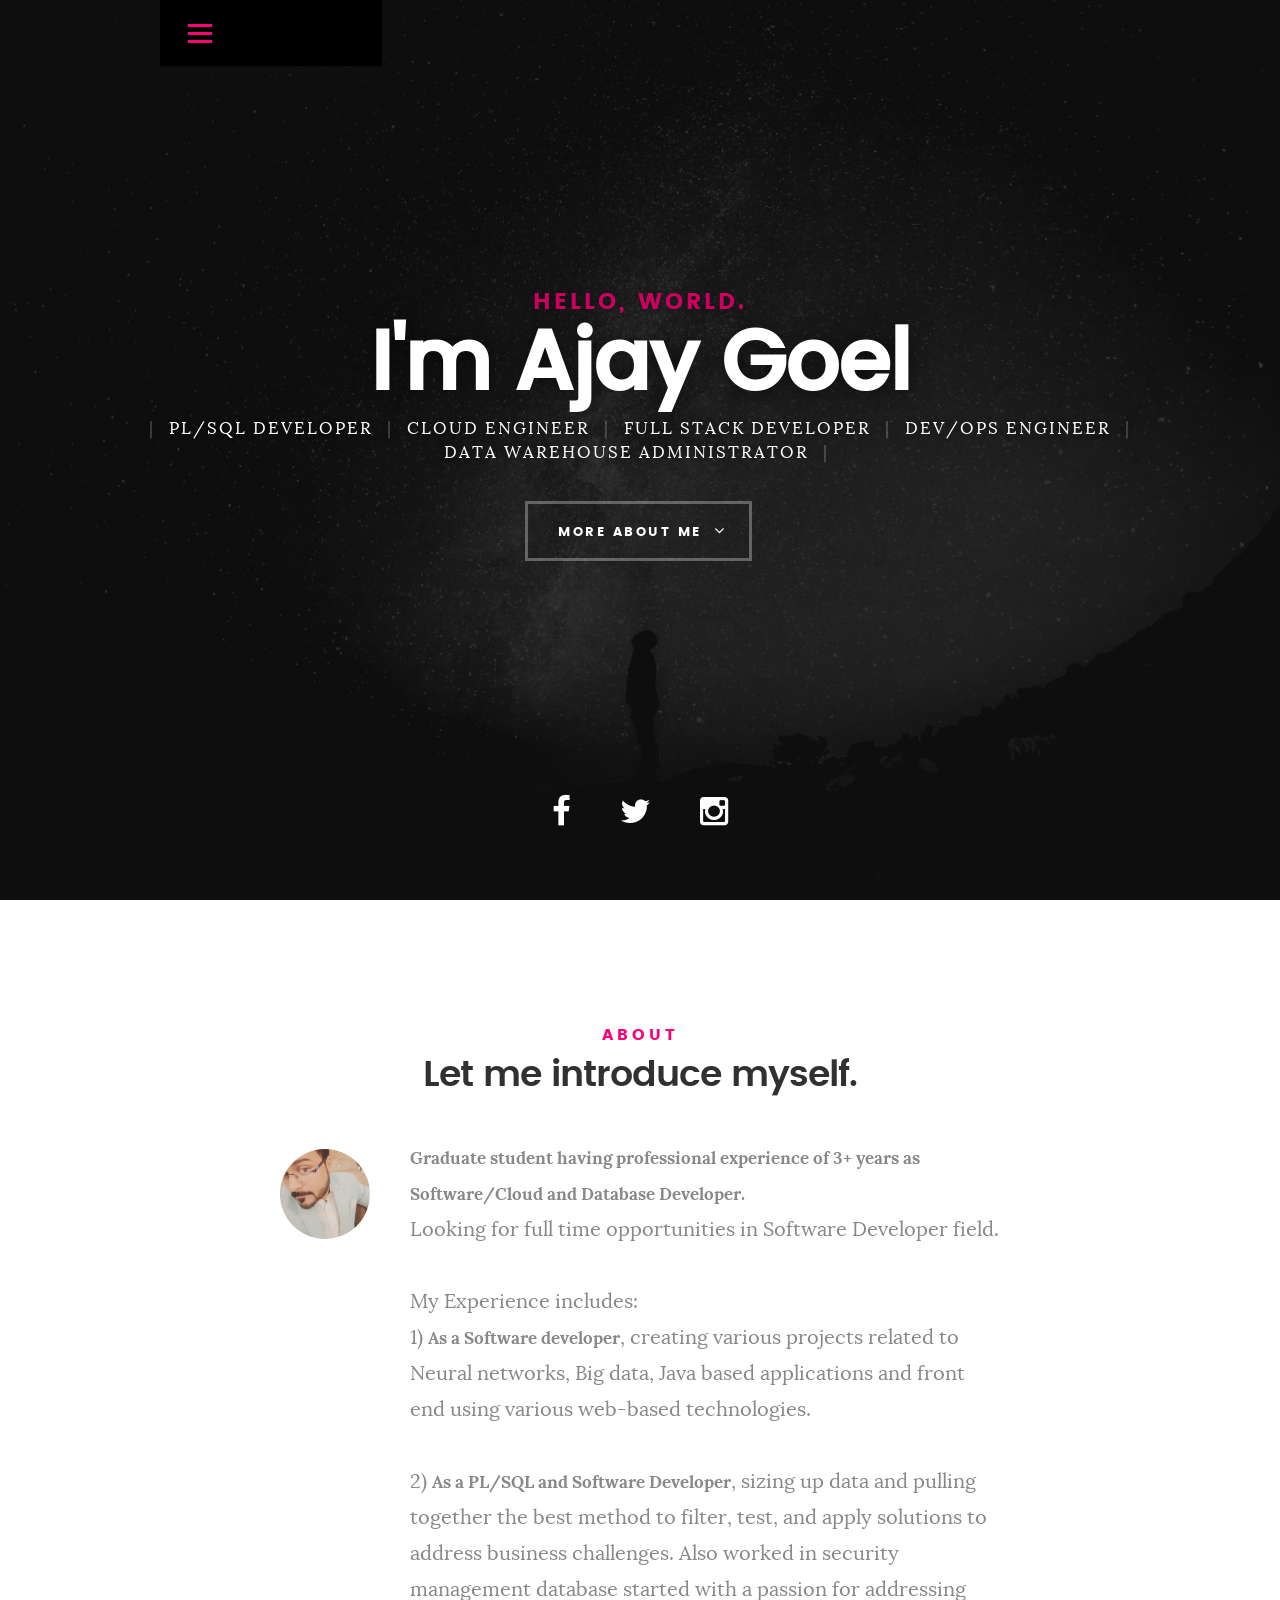
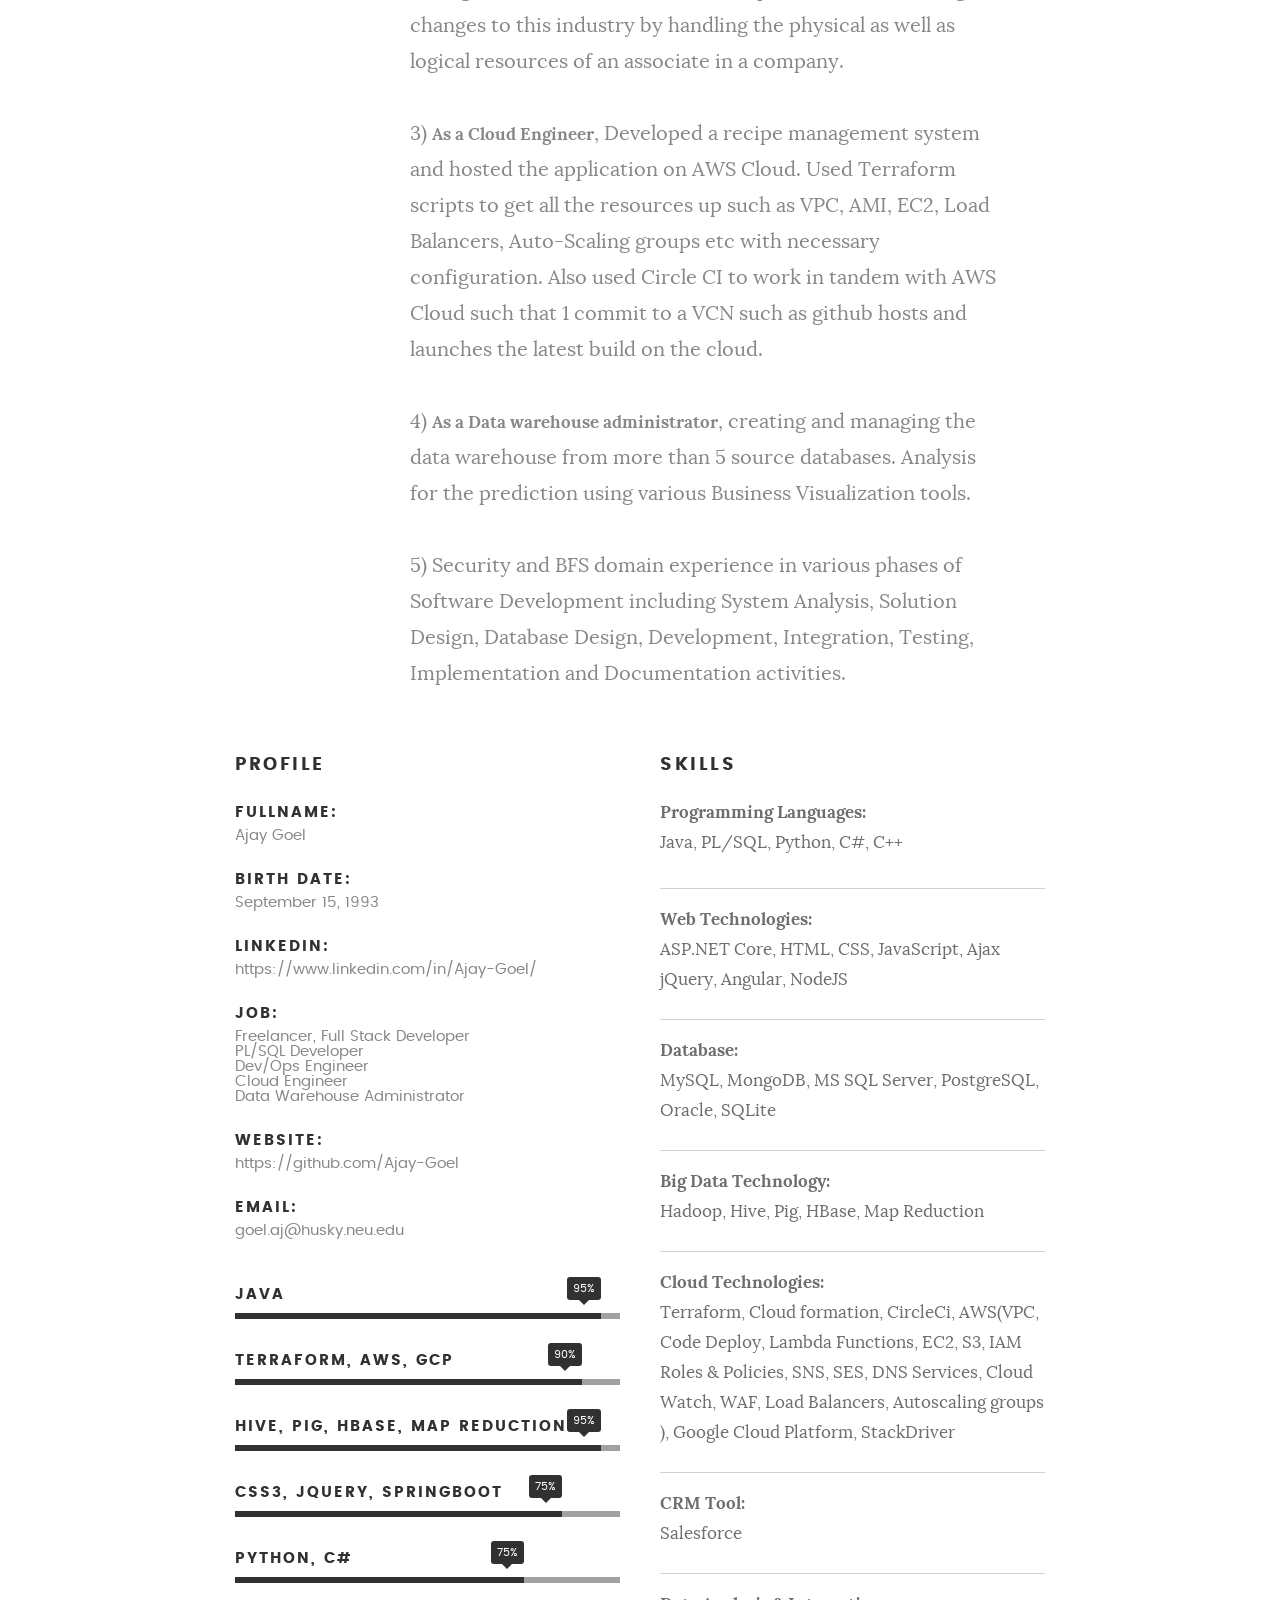
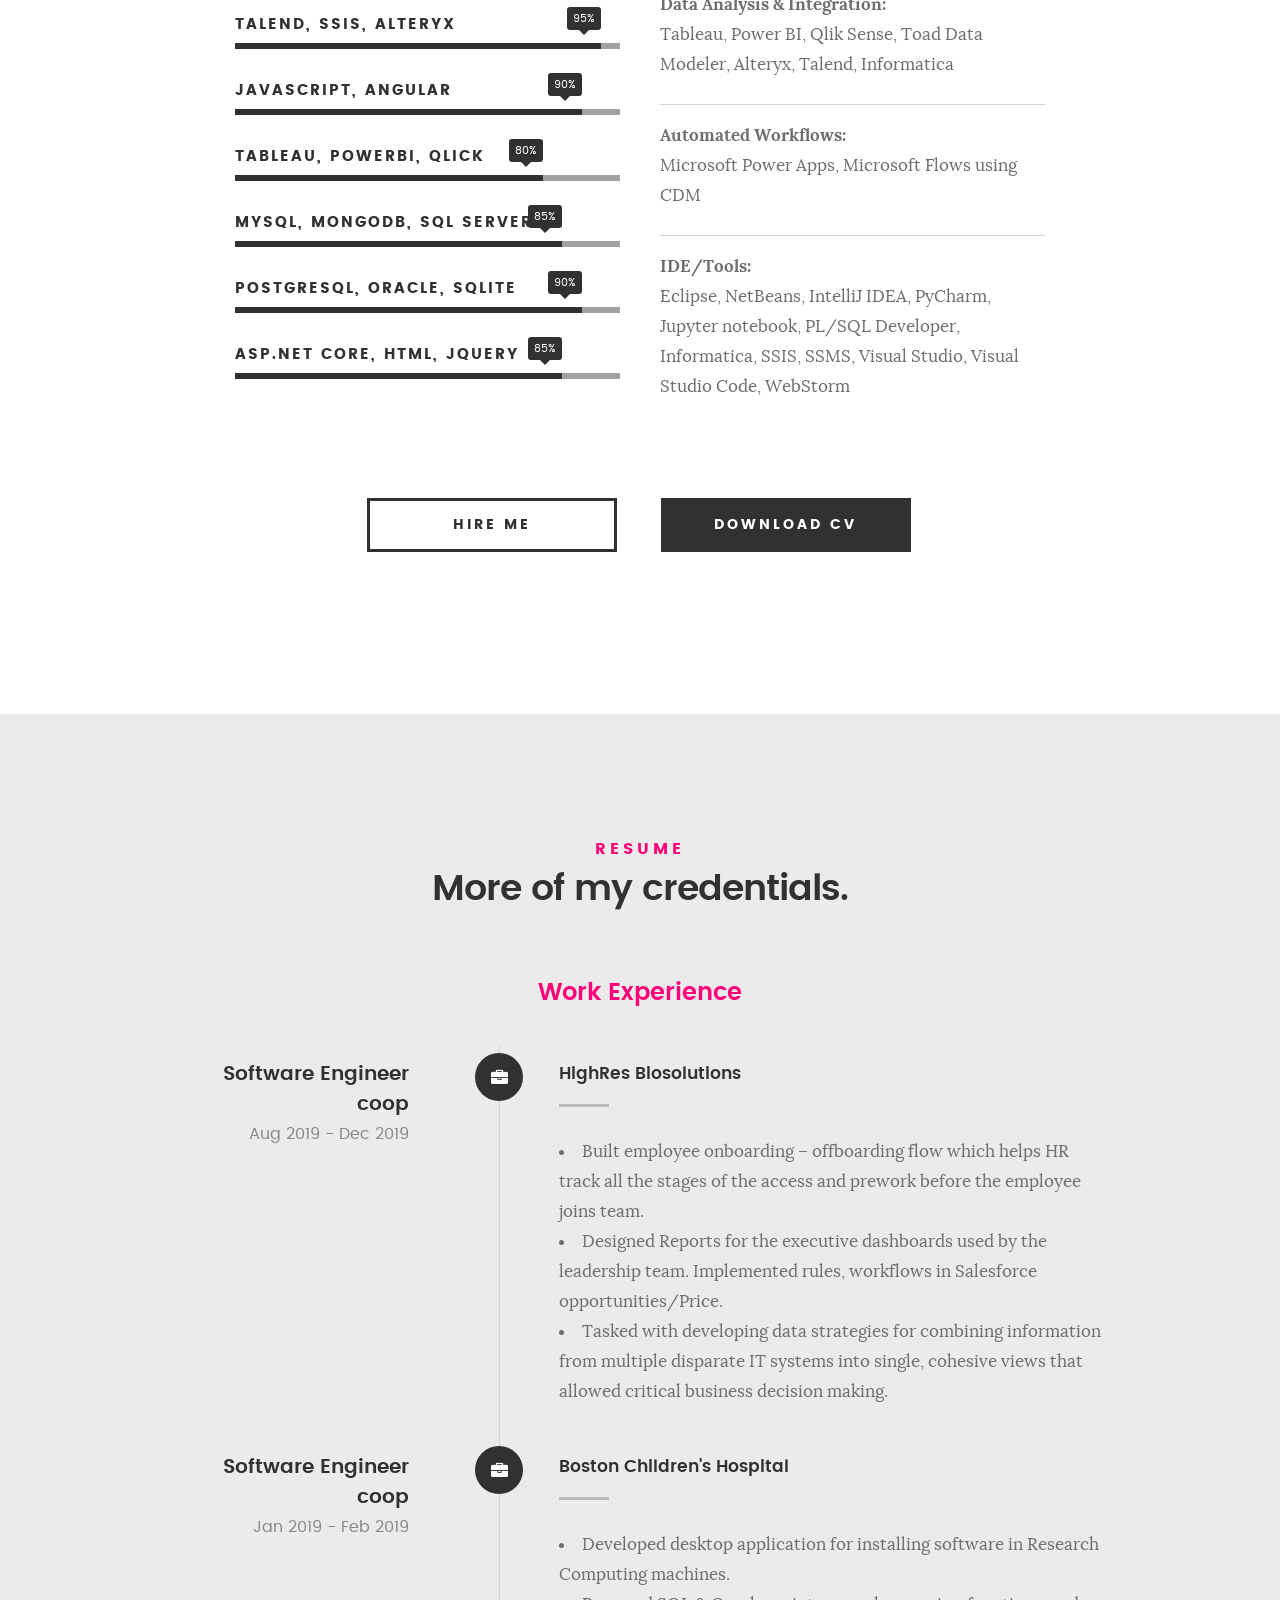
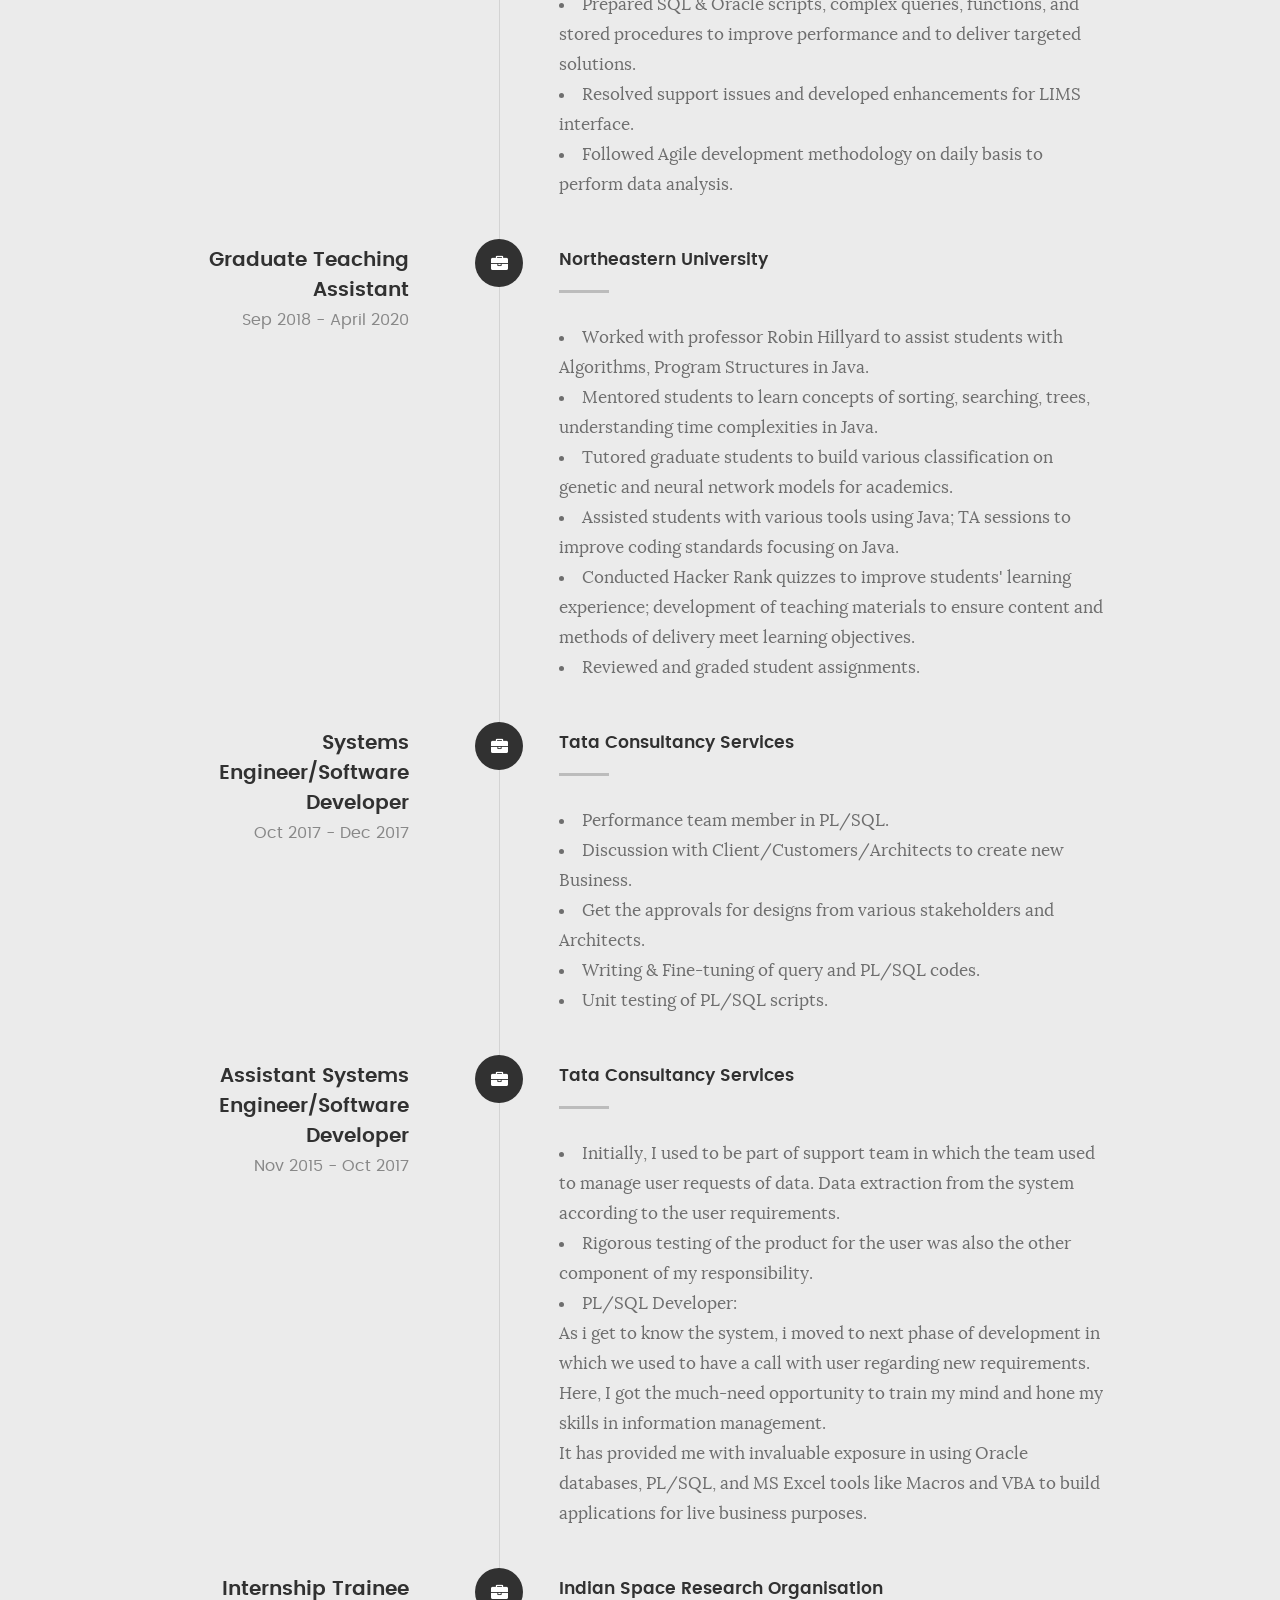
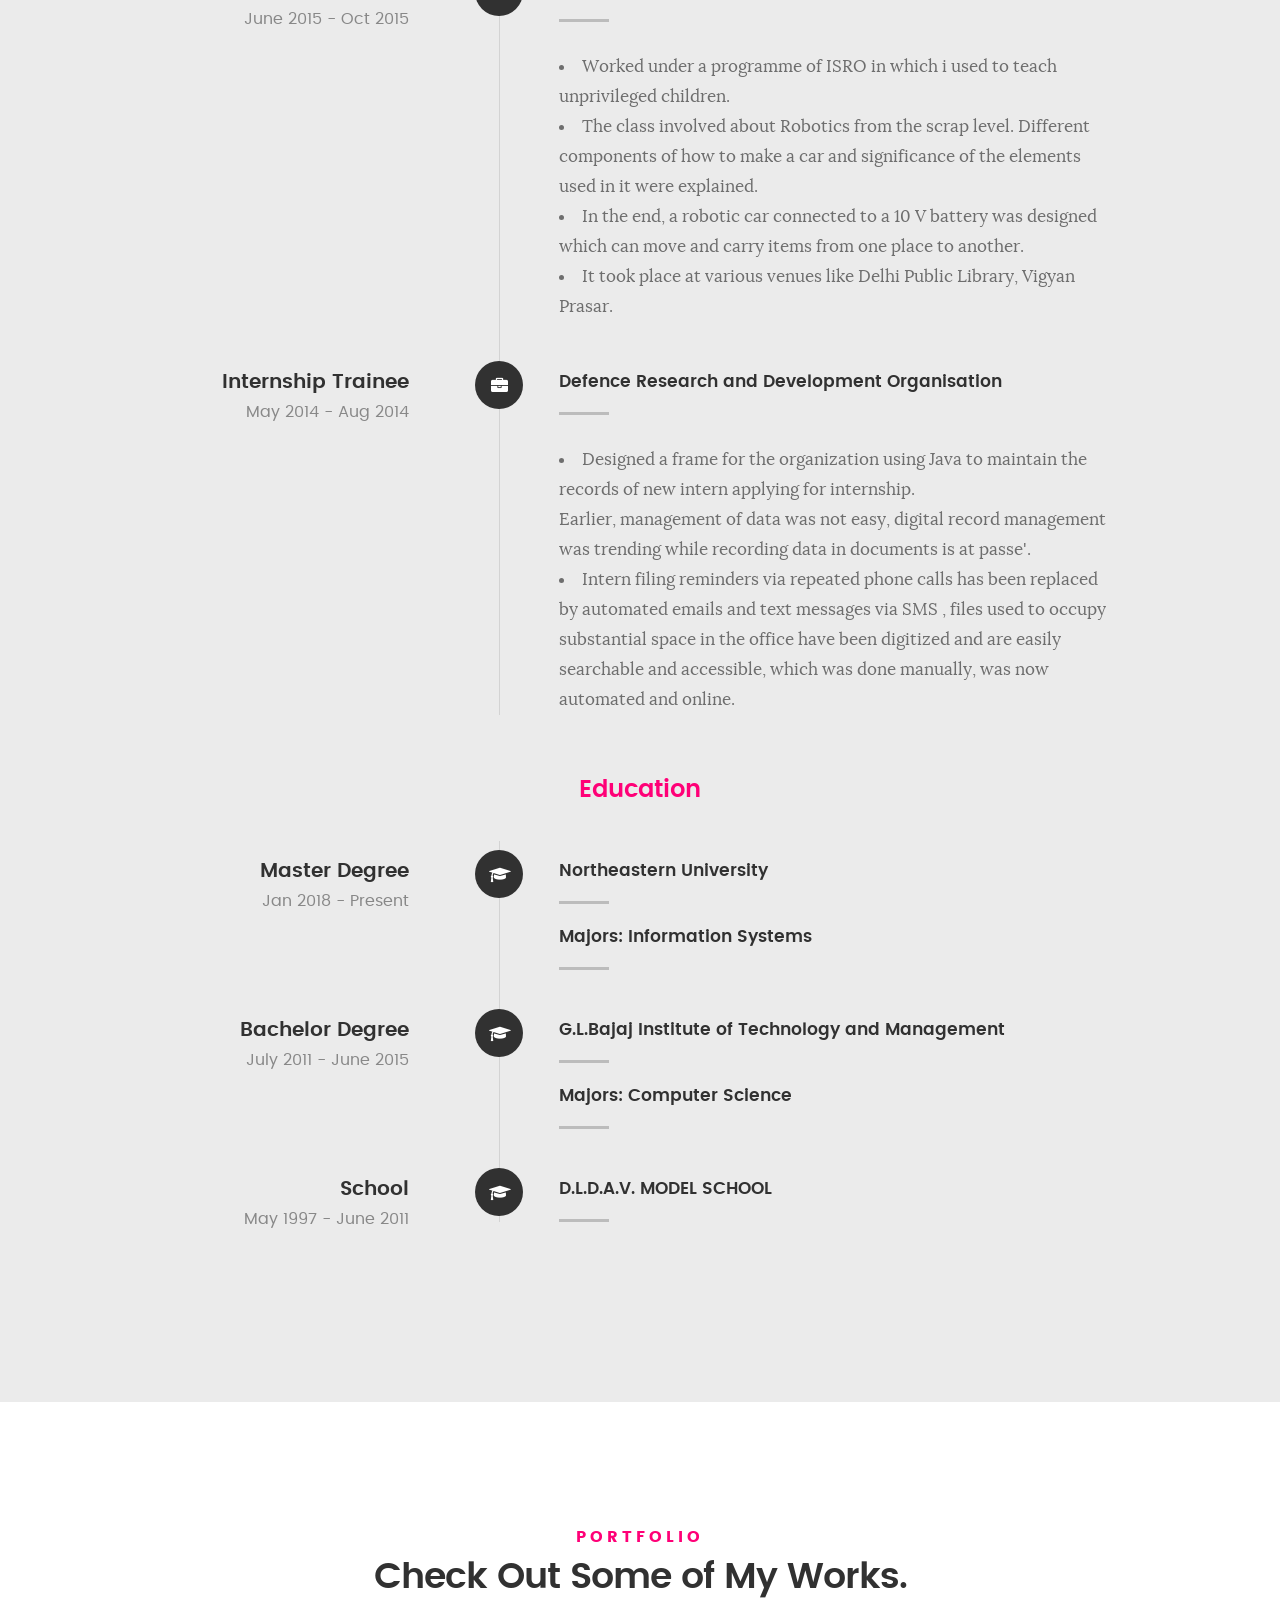
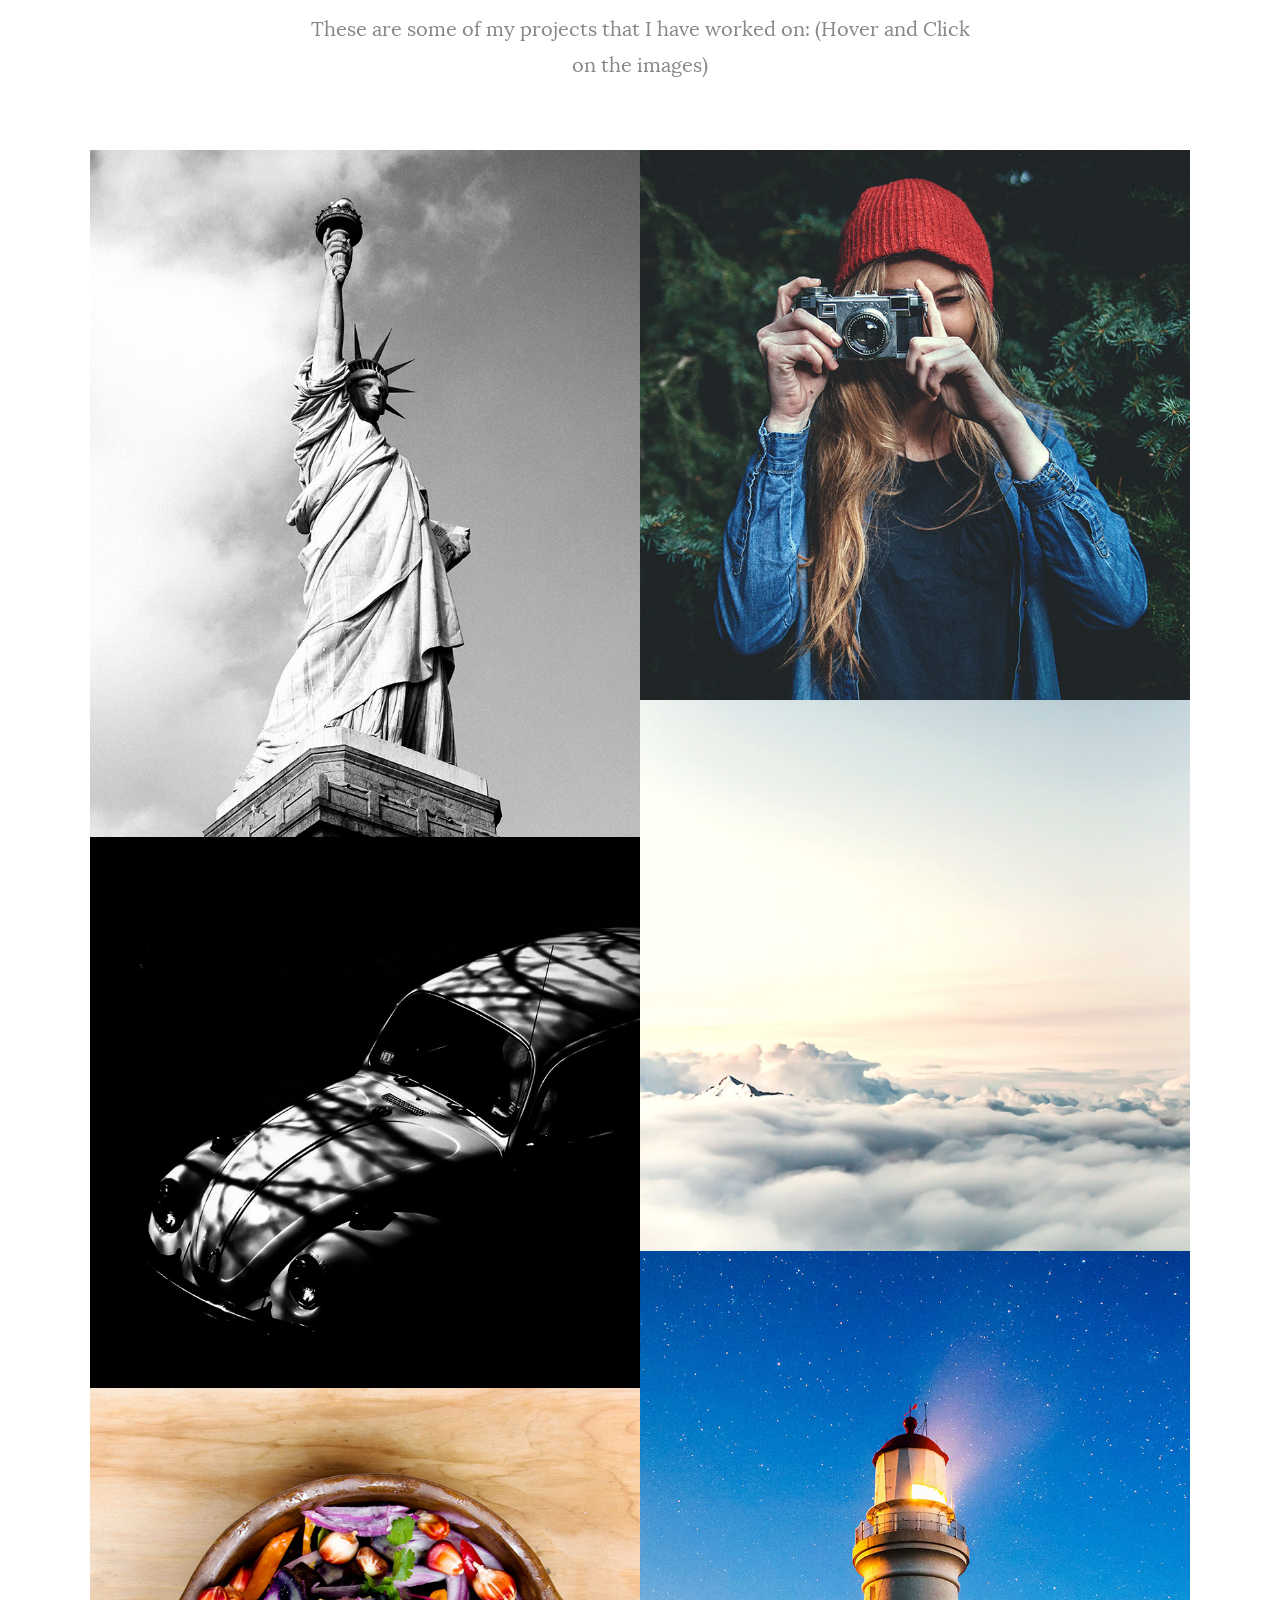
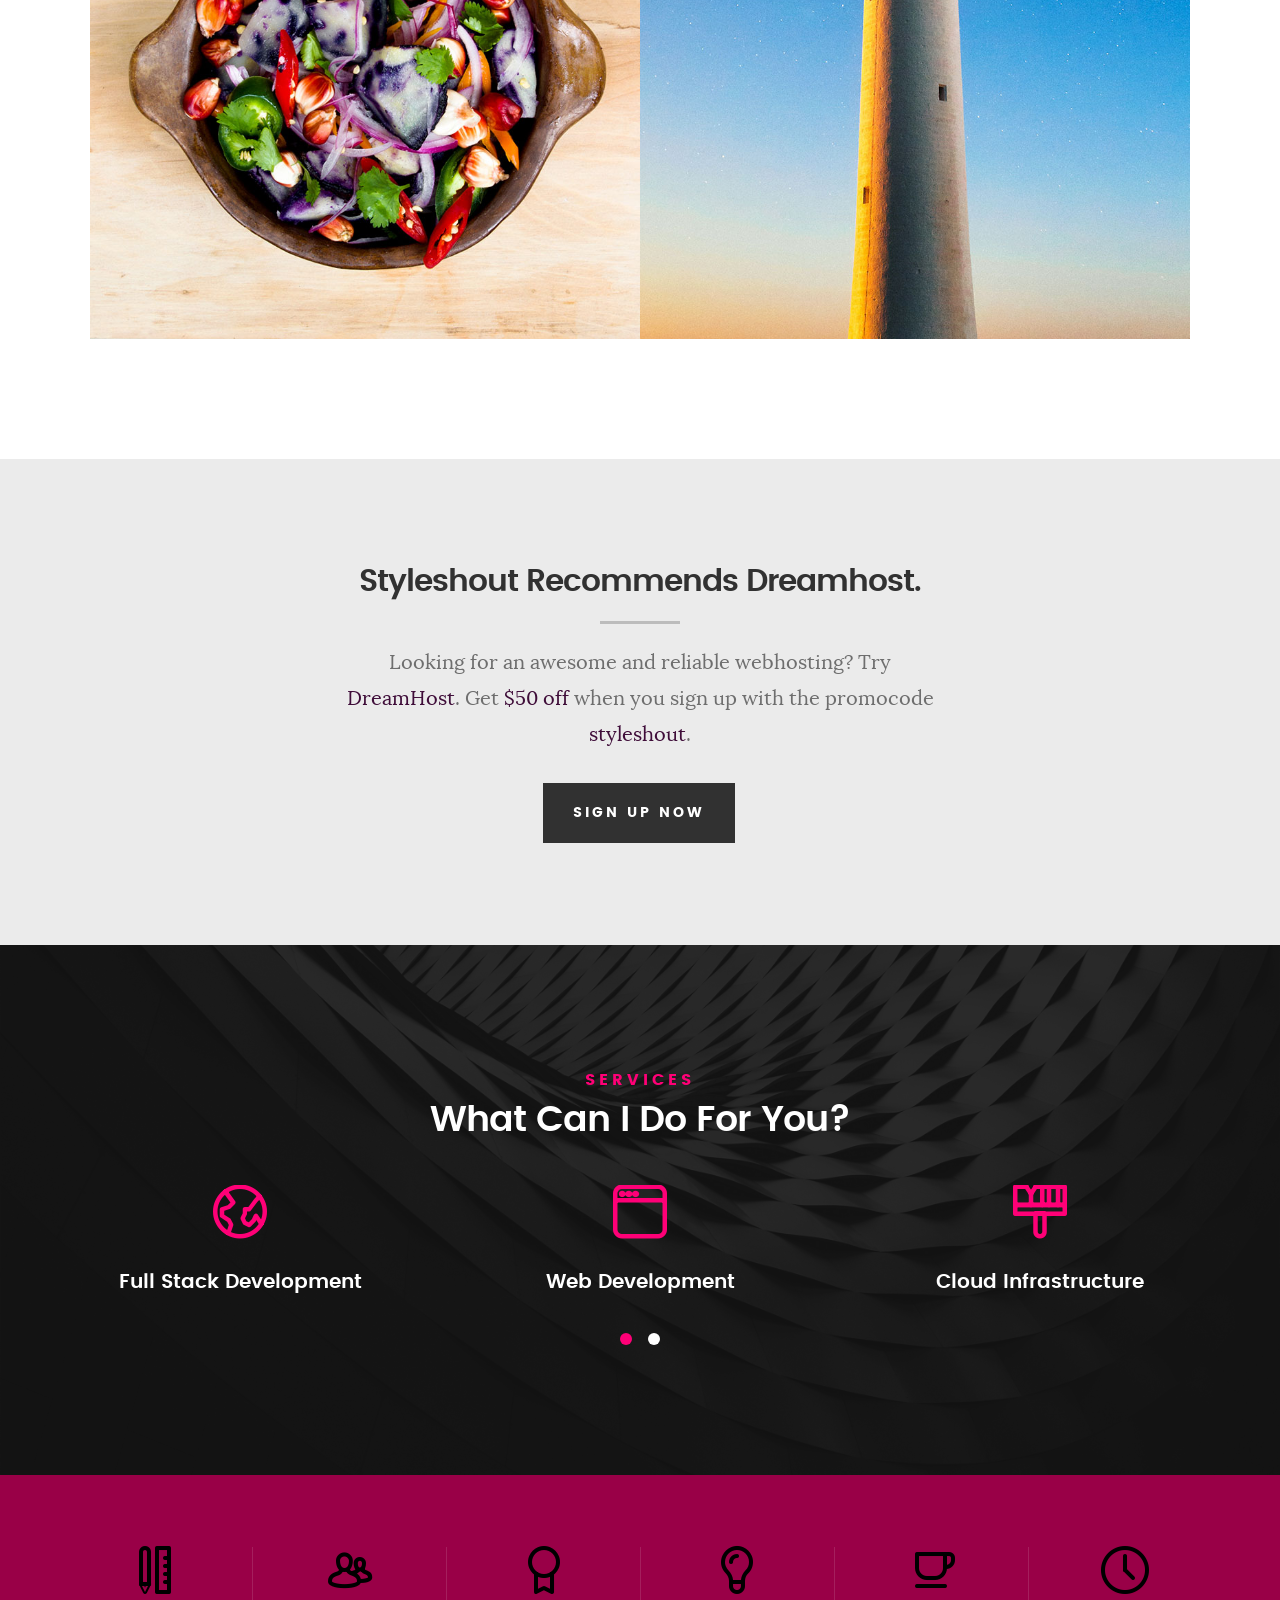
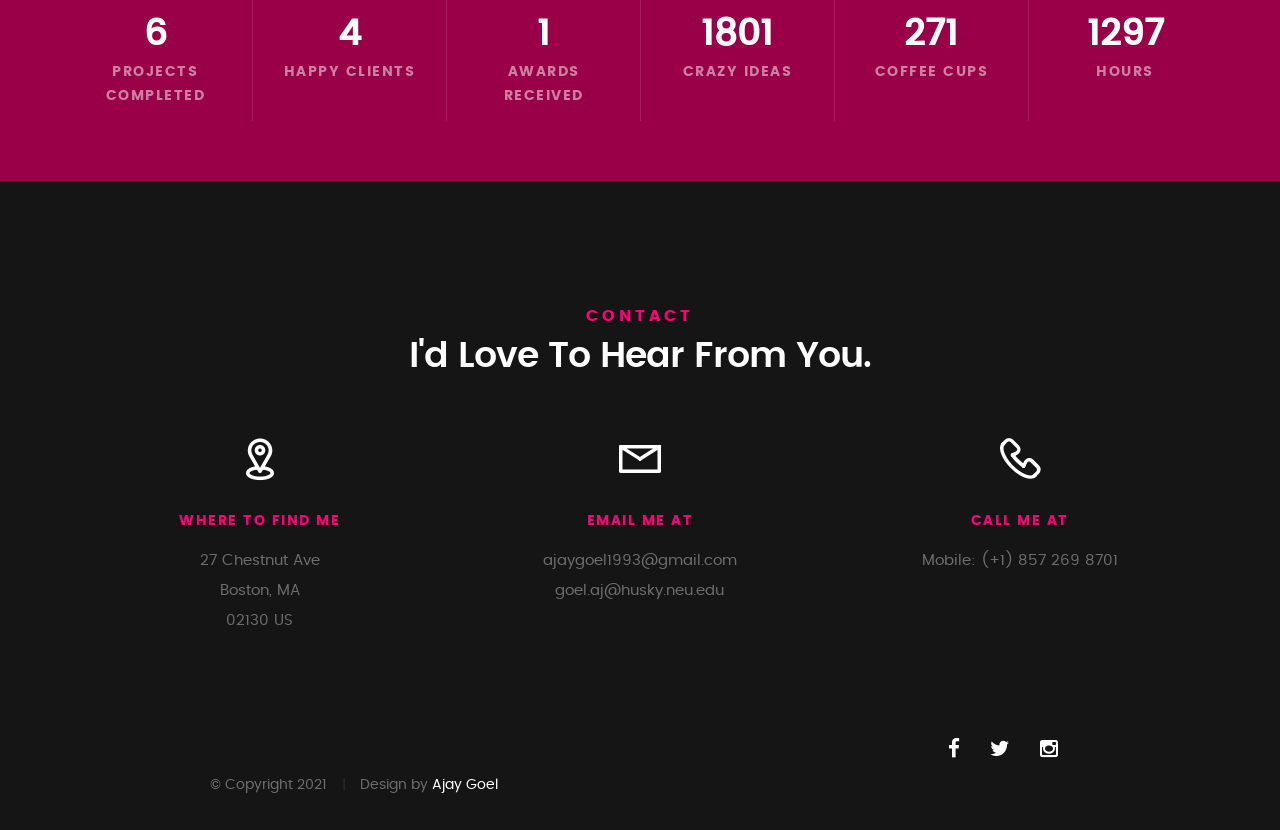
==== commit a2c79aec: "updated projects" ====
--- a/index.html
+++ b/index.html
@@ -78,7 +78,9 @@
 
 	   			<p class="intro-position">
 	   				<span>PL/SQL Developer</span>
+					<span>Cloud Engineer</span>
 					<span>Full Stack Developer</span>
+					<span>Dev/Ops Engineer</span>
 					<span>Data Warehouse Administrator</span>
 	   			</p>
 
@@ -91,12 +93,11 @@
 
    	<ul class="intro-social">        
          <li><a href="https://www.linkedin.com/in/ajay-goel/" target="_blank"><i class="fa fa-facebook"></i></a></li>
-         <li><a href="#"><i class="fa fa-behance"></i></a></li>
-         <li><a href="#"><i class="fa fa-twitter"></i></a></li>
-         <li><a href="#"><i class="fa fa-dribbble"></i></a></li>
-         <li><a href="#"><i class="fa fa-instagram"></i></a></li>
-      </ul> <!-- /intro-social -->      	
-
+<!--         <li><a href="#"><i class="fa fa-behance"></i></a></li>-->
+         <li><a href="https://twitter.com/iamAjayGoel"><i class="fa fa-twitter"></i></a></li>
+<!--         <li><a href="#"><i class="fa fa-dribbble"></i></a></li>-->
+         <li><a href="https://www.instagram.com/ajaygoel1993/"><i class="fa fa-instagram"></i></a></li>
+      </ul> <!-- /intro-social -->
    </section> <!-- /intro -->
 
 
@@ -114,10 +115,27 @@
 
    				<img src="images/2.png" alt="Profile Picture">
 
-   				<p class="lead">Graduate student having professional experience of 2 years as Systems Engineer at Tata Consultancy Services in the database/java field.
-					Currently, i am working as a teaching assistant in Algorithms(Java).
-					As a PL/SQL Developer, sizing up data and pulling together the best method to filter, test, and apply solutions to address business challenges isn’t just a skill—it’s my second nature. My 2-year background of success in security management database started with a genuine passion for addressing changes to this industry by handling the physical as well as logical resources of an associate in a company.
-					Security domain experience in various phases of Software Development including System Analysis, Solution Design, Database Design, Development, Integration, Testing, Implementation and Documentation activities.</p>
+   				<p class="lead"><b>Graduate student having professional experience of 3+ years as Software/Cloud and Database Developer.</b>
+					<br>
+					Looking for full time opportunities in Software Developer field.
+					<br>
+					<br>
+					My Experience includes:
+					<br>
+					1) <b>As a Software developer</b>, creating various projects related to Neural networks, Big data, Java based applications and front end using various web-based technologies.
+					<br>
+					<br>
+					2) <b>As a PL/SQL and Software Developer</b>, sizing up data and pulling together the best method to filter, test, and apply solutions to address business challenges.
+					Also worked in security management database started with a passion for addressing changes to this industry by handling the physical as well as logical resources of an associate in a company.
+					<br>
+					<br>
+					3) <b>As a Cloud Engineer</b>, Developed a recipe management system and hosted the application on AWS Cloud. Used Terraform scripts to get all the resources up such as VPC, AMI, EC2, Load Balancers, Auto-Scaling groups etc with necessary configuration. Also used Circle CI to work in tandem with AWS Cloud such that 1 commit to a VCN such as github hosts and launches the latest build on the cloud.
+					<br>
+					<br>
+					4) <b>As a Data warehouse administrator</b>, creating and managing the data warehouse from more than 5 source databases. Analysis for the prediction using various Business Visualization tools.
+					<br>
+					<br>
+					5) Security and BFS domain experience in various phases of Software Development including System Analysis, Solution Design, Database Design, Development, Integration, Testing, Implementation and Documentation activities.</p>
    			</div>   			
 
    		</div>   		
@@ -128,11 +146,11 @@
    		<div class="col-six tab-full">
 
    			<h3>Profile</h3>
-   			<p>On the front-end, the full stack web developer uses a combination of HTML, CSS, and JavaScript to
-				build everything a user sees and interacts with on a website. On the back-end they develop the application,
-				server, and database that make up the foundational structure of a website. Their skills are often
-				centered around solution stacks like LAMP (Linux, Apache, MySQL, PHP) or MEAN (MongoDB, Express.js,
-				AngularJS, Node.js) which contain all the technologies required to set up a complete website.</p>
+<!--   			<p>On the front-end, the full stack web developer uses a combination of HTML, CSS, and JavaScript to-->
+<!--				build everything a user sees and interacts with on a website. On the back-end they develop the application,-->
+<!--				server, and database that make up the foundational structure of a website. Their skills are often-->
+<!--				centered around solution stacks like LAMP (Linux, Apache, MySQL, PHP) or MEAN (MongoDB, Express.js,-->
+<!--				AngularJS, Node.js) which contain all the technologies required to set up a complete website.</p>-->
 
    			<ul class="info-list">
    				<li>
@@ -143,9 +161,17 @@
    					<strong>Birth Date:</strong>
    					<span>September 15, 1993</span>
    				</li>
+				<li>
+					<strong>LinkedIn:</strong>
+					<span>https://www.linkedin.com/in/Ajay-Goel/</span>
+				</li>
    				<li>
    					<strong>Job:</strong>
    					<span>Freelancer, Full Stack Developer</span>
+					<span>PL/SQL Developer</span>
+					<span>Dev/Ops Engineer</span>
+					<span>Cloud Engineer</span>
+					<span>Data Warehouse Administrator</span>
    				</li>
    				<li>
    					<strong>Website:</strong>
@@ -153,27 +179,32 @@
    				</li>
    				<li>
    					<strong>Email:</strong>
-   					<span>goel.aj@husky.neu.com</span>
+   					<span>goel.aj@husky.neu.edu</span>
    				</li>
 
 			</ul> <!-- /info-list -->
 
 			<ul class="skill-bars">
 				<li>
-					<div class="progress percent90"><span>90%</span></div>
+					<div class="progress percent95"><span>95%</span></div>
 					<strong>Java</strong>
 				</li>
 				<li>
-					<div class="progress percent85"><span>85%</span></div>
-					<strong>CSS3</strong>
+					<div class="progress percent90"><span>90%</span></div>
+					<strong>Terraform, AWS, GCP</strong>
 				</li>
 				<li>
-					<div class="progress percent70"><span>70%</span></div>
-					<strong>JQuery</strong>
+					<div class="progress percent95"><span>95%</span></div>
+					<strong>Hive, Pig, HBase, Map Reduction</strong>
 				</li>
 				<li>
+					<div class="progress percent85"><span>75%</span></div>
+					<strong>CSS3, Jquery, SpringBoot</strong>
+				</li>
+
+				<li>
 					<div class="progress percent75"><span>75%</span></div>
-					<strong>Python</strong>
+					<strong>Python, C#</strong>
 				</li>
 				<li>
 
@@ -181,6 +212,27 @@
 					<strong>Talend, SSIS, Alteryx</strong>
 				</li>
 
+				<li>
+					<div class="progress percent90"><span>90%</span></div>
+					<strong>Javascript, Angular</strong>
+				</li>
+				<li>
+					<div class="progress percent80"><span>80%</span></div>
+					<strong>Tableau, PowerBI, Qlick</strong>
+				</li>
+				<li>
+					<div class="progress percent85"><span>85%</span></div>
+					<strong>MySQL, MongoDB, SQL Server</strong>
+				</li>
+				<li>
+					<div class="progress percent90"><span>90%</span></div>
+					<strong>PostgreSQL, Oracle, SQLite</strong>
+				</li>
+				<li>
+
+					<div class="progress percent85"><span>85%</span></div>
+					<strong>ASP.NET Core, HTML, jQuery</strong>
+				</li>
 			</ul> <!-- /skill-bars -->
 
    		</div>
@@ -191,7 +243,7 @@
    			<p>
 				<strong>Programming Languages:</strong>
 				<br>
-				Java, PL/SQL, Python, C#, C, C++
+				Java, PL/SQL, Python, C#, C++
 				<hr>
 				<strong>Web Technologies:</strong>
 				<br>
@@ -201,41 +253,34 @@
 				<br>
 				MySQL, MongoDB, MS SQL Server, PostgreSQL, Oracle, SQLite
 				<hr>
-				<strong>Business Intelligence:</strong>
+				<strong>Big Data Technology:</strong>
 				<br>
-				Talend Enterprise Data Integration, SQL Server Integration Services (SSIS), SSMS, Power BI, Alteryx, Tableau
+				Hadoop, Hive, Pig, HBase, Map Reduction
 				<hr>
-				<strong>Tools:</strong>
+				<strong>Cloud Technologies:</strong>
 				<br>
-				PL/SQL Developer, Informatica, NetBeans, Jupyter Notebook, IntelliJ IDEA, Visual Studio, Microsoft Azure, Anaconda
-			</p>
+				Terraform, Cloud formation, CircleCi, AWS(VPC, Code Deploy, Lambda Functions, EC2, S3, IAM Roles & Policies, SNS, SES, DNS Services, Cloud Watch, WAF, Load Balancers, Autoscaling groups ), Google Cloud Platform, StackDriver
+				<hr>
+				<strong>CRM Tool:</strong>
+				<br>
+				Salesforce
+				<hr>
+				<strong>Data Analysis & Integration:</strong>
+				<br>
+				Tableau, Power BI, Qlik Sense, Toad Data Modeler, Alteryx, Talend, Informatica
+				<hr>
+				<strong>Automated Workflows:</strong>
+				<br>
+				Microsoft Power Apps, Microsoft Flows using CDM
+				<hr>
+				<strong>IDE/Tools:</strong>
+				<br>
+				Eclipse, NetBeans, IntelliJ IDEA, PyCharm, Jupyter notebook, PL/SQL Developer,
+				Informatica, SSIS, SSMS, Visual Studio, Visual Studio Code, WebStorm
+				</p>
 
 				<ul class="skill-bars">
-				   <li>
-				   	<div class="progress percent90"><span>90%</span></div>
-				   	<strong>Javascript, Angular</strong>
-				   </li>
-				   <li>
-				   	<div class="progress percent85"><span>85%</span></div>
-				   	<strong>C#</strong>
-				   </li>
-				   <li>
-				   	<div class="progress percent80"><span>80%</span></div>
-				   	<strong>Tableau, PowerBI, Qlick</strong>
-				   </li>
-				   <li>
-				   	<div class="progress percent85"><span>85%</span></div>
-				   	<strong>MySQL, MongoDB, SQL Server</strong>
-				   </li>
-					<li>
-						<div class="progress percent90"><span>90%</span></div>
-						<strong>PostgreSQL, Oracle, SQLite</strong>
-					</li>
-				   <li>
-
-				   	<div class="progress percent85"><span>85%</span></div>
-				   	<strong>ASP.NET Core, HTML, jQuery</strong>
-				   </li>
+
       
 				</ul> <!-- /skill-bars -->		
 
@@ -245,8 +290,10 @@
 
    	<div class="row button-section">
    		<div class="col-twelve">
-   			<a href="#contact" title="Hire Me" class="button stroke smoothscroll">Hire Me</a>
-   			<a href="#" title="Download CV" class="button button-primary">Download CV</a>
+<!--			<a href="https://www.linkedin.com/in/ajay-goel/" target="_blank">-->
+			<a href="https://www.linkedin.com/in/ajay-goel/" title="Hire Me" class="button stroke">Hire Me</a>
+<!--   			<a href="https://www.linkedin.com/in/ajay-goel/" title="Hire Me" class="button stroke smoothscroll">Hire Me</a>-->
+   			<a href="Goel_Ajay_38.pdf" title="Download CV" class="button button-primary">Download CV</a>
    		</div>   		
    	</div>
 
@@ -280,6 +327,51 @@
 
    			<div class="timeline-wrap">
 
+				<div class="timeline-block">
+
+					<div class="timeline-ico">
+						<i class="fa fa-briefcase"></i>
+					</div>
+
+					<div class="timeline-header">
+						<h3>Software Engineer coop</h3>
+						<p>Aug 2019 - Dec 2019</p>
+					</div>
+
+					<div class="timeline-content">
+						<h4>HighRes Biosolutions</h4>
+						<p>
+							<li>Built employee onboarding – offboarding flow which helps HR track all the stages of the access and prework before the employee joins team.</li>
+							<li>Designed Reports for the executive dashboards used by the leadership team. Implemented rules, workflows in Salesforce opportunities/Price.</li>
+							<li>Tasked with developing data strategies for combining information from multiple disparate IT systems into single, cohesive views that allowed critical business decision making.</li>
+						</p>
+					</div>
+
+				</div> <!-- /timeline-block -->
+
+				<div class="timeline-block">
+
+					<div class="timeline-ico">
+						<i class="fa fa-briefcase"></i>
+					</div>
+
+					<div class="timeline-header">
+						<h3>Software Engineer coop</h3>
+						<p>Jan 2019 - Feb 2019</p>
+					</div>
+
+					<div class="timeline-content">
+						<h4>Boston Children's Hospital</h4>
+						<p>
+							<li>Developed desktop application for installing software in Research Computing machines.</li>
+							<li>Prepared SQL & Oracle scripts, complex queries, functions, and stored procedures to improve performance and to deliver targeted solutions.</li>
+							<li>Resolved support issues and developed enhancements for LIMS interface.</li>
+							<li>Followed Agile development methodology on daily basis to perform data analysis.</li>
+						</p>
+					</div>
+
+				</div> <!-- /timeline-block -->
+
    				<div class="timeline-block">
 
 	   				<div class="timeline-ico">
@@ -288,18 +380,18 @@
 
 	   				<div class="timeline-header">
 	   					<h3>Graduate Teaching Assistant</h3>
-	   					<p>Sep 2018 - Dec 2018</p>
+	   					<p>Sep 2018 - April 2020</p>
 	   				</div>
 
 	   				<div class="timeline-content">
 	   					<h4>Northeastern University</h4>
 	   					<p>
-							<li>Working with professor Robin Hillyard to assist students with Algorithms, Program Structures in Java.</li>
-							<li>Mentor students to learn concepts of sorting, searching, trees, understanding time complexities in Java.</li>
-							<li>Tutor graduate students to build various classification on genetic and neural network models for academics</li>
-							<li>Assist students with various tools using Java; TA sessions to improve coding standards focusing on Java</li>
-							<li>Conduct Hacker Rank quizzes to improve students' learning experience; development of teaching materials to ensure content and methods of delivery meet learning objectives</li>
-							<li>Review and grade student assignments.</li>
+							<li>Worked with professor Robin Hillyard to assist students with Algorithms, Program Structures in Java.</li>
+							<li>Mentored students to learn concepts of sorting, searching, trees, understanding time complexities in Java.</li>
+							<li>Tutored graduate students to build various classification on genetic and neural network models for academics.</li>
+							<li>Assisted students with various tools using Java; TA sessions to improve coding standards focusing on Java.</li>
+							<li>Conducted Hacker Rank quizzes to improve students' learning experience; development of teaching materials to ensure content and methods of delivery meet learning objectives.</li>
+							<li>Reviewed and graded student assignments.</li>
 						</p>
 	   				</div>
 
@@ -494,7 +586,7 @@
    			<h5>Portfolio</h5>
    			<h1>Check Out Some of My Works.</h1>
 
-   			<p class="lead">Lorem ipsum Do commodo in proident enim in dolor cupidatat adipisicing dolore officia nisi aliqua incididunt Ut veniam lorem ipsum Consectetur ut in in eu do.</p>
+   			<p class="lead">These are some of my projects that I have worked on: (Hover and Click on the images)</p>
 
    		</div>   		
    	</div> <!-- /section-intro--> 
@@ -512,9 +604,12 @@
 	                  <a href="#modal-01" class="overlay">	                  	           
 	                     <div class="folio-item-table">
 	                     	<div class="folio-item-cell">
-		     					       <h3 class="folio-title">Liberty</h3>	     					    
+		     					       <h3 class="folio-title">Cloud Based Recipe Management System integrated with CI/CD</h3>
 		     					    	 <span class="folio-types">
-		     					       	  Graphic Design
+		     					       	  [Terraform, AWS Services, Node.JS, REST API, Express, Google Cloud Platform, Circle CI]
+<!--											 <li>Developed web application running on VPC for users to create, search and view recipe details with database and images stored in RDS and S3.</li>-->
+<!--											 <li>Enforced Circle CI, Code Deploy, AMI, EC2, Load Balancers, Auto scaling groups, Cloud Watch, Lambda functions, SNS, SES to manage, deploy, test the application on the live domain purchased from Name cheap. Replicated everything on GCP.</li>-->
+<!--											 <li>Commit on VCS(GitHub) will deploy the latest tested code in the live environment resulting in complete automated pipeline.</li>-->
 		     					       </span>
 		     					   </div>	                      	
 	                     </div>                    
@@ -528,9 +623,11 @@
 	               	<a href="#modal-02" class="overlay">              		                  
 	                     <div class="folio-item-table">
 	                     	<div class="folio-item-cell">
-	                     		<h3 class="folio-title">Shutterbug</h3>	     					    
+	                     		<h3 class="folio-title">IOT based Home Management System</h3>
 		     					    	<span class="folio-types">
-		     					       	  Web Design
+		     					       	  [Java FX, Core Java, Java Swing]
+<!--											<li>Devised management systems for homes, societies applying IOT concept using ecosystem model with object-oriented design</li>-->
+<!--											<li>Paramount tasks: grocery management, bill payment (electricity, water), parking management, wallet, security and maintenance can be completed automatically employing real time apps: Google mails, maps which resulted in 57% reduction in customer time in analysis of bills</li>-->
 		     					      </span>		     		
 		     					   </div> 	                      	
 	                     </div>                    
@@ -544,9 +641,9 @@
 	                  <a href="#modal-03" class="overlay">             		                  
 	                     <div class="folio-item-table">
 	                     	<div class="folio-item-cell">
-	                     		<h3 class="folio-title">Clouds</h3>	     					    
+	                     		<h3 class="folio-title">Neural Networks: Face (Images), Digit Recognition (Excel data)</h3>
 		     					    	<span class="folio-types">
-		     					       	  Web Design
+		     					       	  [Java 8, Back Propagation Algorithm, Sigmoidal Function]
 		     					      </span>		     		
 		     					   </div> 	                      	
 	                     </div>                    
@@ -560,9 +657,9 @@
 	                  <a href="#modal-04" class="overlay">                  	                 
 	                     <div class="folio-item-table">
 	                     	<div class="folio-item-cell">
-	                     		<h3 class="folio-title">Beetle</h3>	     					    
+	                     		<h3 class="folio-title">Big Data Analysis - Airline Data Set [1987-2008]</h3>
 		     					    	<span class="folio-types">
-		     					       	  Branding
+		     					       	  [Hadoop🐘, Java, Pig🐷, Hive🐝, HBase🐬, Amazon EMR, Python, Tableau📊, Neo4j🌴]
 		     					      </span>		     		
 		     					   </div>  	                      	
 	                     </div>                    
@@ -576,25 +673,24 @@
 	                  <a href="#modal-05" class="overlay">             		                  
 	                     <div class="folio-item-table">
 	                     	<div class="folio-item-cell">
-	                     		<h3 class="folio-title">Lighthouse</h3>	     					    
+	                     		<h3 class="folio-title">Data Integration and Business Analysis for Retail Data Warehouse Sep 2018 – Dec 2018</h3>
 		     					    	<span class="folio-types">
-		     					       	  Web Development
+		     					       	  [Talend, SSIS, Alteryx, SSMS, MySQL, Postgres, Oracle, Tableau, PowerBI]
 		     					      </span>		     		
 		     					   </div> 	                      	
 	                     </div>                    
 	                  </a>
 	               </div>
 	        		</div> <!-- /folio-item -->
-
 	            <div class="bgrid folio-item">
 	               <div class="item-wrap">
 	               	<img src="images/portfolio/salad.jpg" alt="Salad">
 	                  <a href="#modal-06" class="overlay">
 	                     <div class="folio-item-table">
 	                     	<div class="folio-item-cell">
-	                     		<h3 class="folio-title">Salad</h3>	     					    
+	                     		<h3 class="folio-title">IMDB Movie 🎥analysis using tweets</h3>
 		     					    	<span class="folio-types">
-		     					       	  Branding
+		     					       	  [Python, Sqlite, MongoDB, Twitter Developer Account, IMDB Web Scraping]
 		     					      </span>		     		
 		     					   </div>	                      	
 	                     </div>                    
@@ -611,14 +707,19 @@
 				     	</div>      	
 
 					   <div class="description-box">
-					      <h4>Liberty</h4>		      
-					      <p>Proin gravida nibh vel velit auctor aliquet. Aenean sollicitudin, lorem quis bibendum auctor, nisi elit consequat ipsum, nec sagittis sem nibh id elit.</p>
-
-					      <div class="categories">Web Development</div>			               
+					      <h4>Cloud Based Recipe Management System integrated with CI/CD</h4>
+					      <p>
+							  [Terraform, AWS Services, Node.JS, REST API, Express, Google Cloud Platform, Circle CI
+							  <li>Developed web application running on VPC for users to create, search and view recipe details with database and images stored in RDS and S3.</li>
+						      <li>Enforced Circle CI, Code Deploy, AMI, EC2, Load Balancers, Auto scaling groups, Cloud Watch, Lambda functions, SNS, SES to manage, deploy, test the application on the live domain purchased from Name cheap. Replicated everything on GCP.</li>
+						      <li>Commit on VCS(GitHub) will deploy the latest tested code in the live environment resulting in complete automated pipeline.</li>
+						  </p>
+
+					      <div class="categories">Web Development/ Cloud Infrastructure</div>
 					   </div>
 
 			         <div class="link-box">
-			            <a href="http://www.behance.net">Details</a>
+			            <a href="https://github.com/Ajay-Goel/ccwebapp">GitHub Link</a>
 					      <a href="#" class="popup-modal-dismiss">Close</a>
 			         </div>		      
 
@@ -631,14 +732,18 @@
 				     	</div>      	
 
 					   <div class="description-box">
-					      <h4>Shutterbug</h4>		      
-					      <p>Proin gravida nibh vel velit auctor aliquet. Aenean sollicitudin, lorem quis bibendum auctor, nisi elit consequat ipsum, nec sagittis sem nibh id elit.</p>
-
-					      <div class="categories">Web Design</div>			               
+					      <h4>IOT based Home Management System</h4>
+							  <p>
+							  [Java FX, Core Java, Java Swing]
+						  	<li>Devised management systems for homes, societies applying IOT concept using ecosystem model with object-oriented design</li>
+						   	<li>Paramount tasks: grocery management, bill payment (electricity, water), parking management, wallet, security and maintenance can be completed automatically employing real time apps: Google mails, maps which resulted in 57% reduction in customer time in analysis of bills</li>
+						  </p>
+
+					      <div class="categories">Java/System Design</div>
 					   </div>
 
 			         <div class="link-box">
-			            <a href="http://www.behance.net">Details</a>
+			            <a href="https://github.com/Ajay-Goel/IOT-Based-Smart-Home">GitHub Link</a>
 					      <a href="#" class="popup-modal-dismiss">Close</a>
 			         </div>		      
 
@@ -651,14 +756,18 @@
 				     	</div>      	
 
 					   <div class="description-box">
-					      <h4>Clouds</h4>		      
-					      <p>Proin gravida nibh vel velit auctor aliquet. Aenean sollicitudin, lorem quis bibendum auctor, nisi elit consequat ipsum, nec sagittis sem nibh id elit.</p>
-
-					      <div class="categories">Web Design</div>			               
+					      <h4>Face 🧔and Digit Recognition using Neural Networks 🧠</h4>
+					      <p>
+							  [Java 8, Back Propagation Algorithm, Sigmoidal Function]
+							  <li>Dataset of facial image, digits converted to binary form, trained neurons to predict output, Predicted 89% correctness of digits and 82% of faces.</li>
+						      <li>Charted time series graphs to show confusion matrix of errors, weight change using Back Propagation - traversed 11000 digits, 45 facial images.</li>
+						  </p>
+
+					      <div class="categories">Neural Networks</div>
 					   </div>
 
 			         <div class="link-box">
-			            <a href="http://www.behance.net">Details</a>
+			            <a href="https://github.com/Ajay-Goel/Neural-Networks">GitHub Link</a>
 					      <a href="#" class="popup-modal-dismiss">Close</a>
 			         </div>		      
 
@@ -671,14 +780,17 @@
 				     	</div>      	
 
 					   <div class="description-box">
-					      <h4>Beetle</h4>		      
-					      <p>Proin gravida nibh vel velit auctor aliquet. Aenean sollicitudin, lorem quis bibendum auctor, nisi elit consequat ipsum, nec sagittis sem nibh id elit.</p>
-
-					      <div class="categories">Branding</div>			               
+					      <h4>Big Data Analysis - Airline Data Set [1987-2008]</h4>
+					      <p>
+							  [Hadoop🐘, Java, Pig🐷, Hive🐝, HBase🐬, Amazon EMR, Python, Tableau📊, Neo4j🌴]
+							  <li>Map Reduction using Filter pattern, Inverted Index, Data Organization, Top 10, XML creation using DOP, Min Max tuple in analyzing 120 million records of the airlines. Visualized the analysis using Tableau using Graph database + implemented recommendation system for flights(delays/time)</li>
+						  </p>
+
+					      <div class="categories">Big Data</div>
 					   </div>
 
 			         <div class="link-box">
-			            <a href="http://www.behance.net">Details</a>
+			            <a href="https://github.com/Ajay-Goel/Big-Data-Systems-7250-">GitHub Link</a>
 					      <a href="#" class="popup-modal-dismiss">Close</a>
 			         </div>		      
 
@@ -691,14 +803,20 @@
 				     	</div>      	
 
 					   <div class="description-box">
-					      <h4>Lighthouse</h4>		      
-					      <p>Proin gravida nibh vel velit auctor aliquet. Aenean sollicitudin, lorem quis bibendum auctor, nisi elit consequat ipsum, nec sagittis sem nibh id elit.</p>
-
-					      <div class="categories">Web Development</div>			               
+					      <h4>Data Integration and Business Analysis for Retail Data Warehouse Sep 2018 – Dec 2018</h4>
+					      <p>
+							  [Talend, SSIS, Alteryx, SSMS, MySQL, Postgres, Oracle, Tableau, PowerBI]
+							  <li>Co-designed a centralized data warehouse, for a retail organization dataset containing 48 million rows.</li>
+						      <li>Designed a data pipeline from diverse data sources using Talend and SSIS to achieve the same.</li>
+							  <li>Implemented Slowly Changing Dimensions, rejection codes and performance tuning on data pipelines.</li>
+						      <li>Built interactive dashboards to convey stories of retail sales and customer segmentation using Tableau and PowerBI.</li>
+						  </p>
+
+					      <div class="categories">Data Warehouse & BI</div>
 					   </div>
 
 			         <div class="link-box">
-			            <a href="http://www.behance.net">Details</a>
+			            <a href="https://github.com/Ajay-Goel/Data-Warehouse-and-Business-Intelligence-7370-">GitHub Link</a>
 					      <a href="#" class="popup-modal-dismiss">Close</a>
 			         </div>		      
 
@@ -711,14 +829,26 @@
 				     	</div>      	
 
 					   <div class="description-box">
-					      <h4>Salad</h4>		      
-					      <p>Proin gravida nibh vel velit auctor aliquet. Aenean sollicitudin, lorem quis bibendum auctor, nisi elit consequat ipsum, nec sagittis sem nibh id elit.</p>
-
-					      <div class="categories">Branding</div>			               
+					      <h4>IMDB Movie 🎥analysis using tweets</h4>
+					      <p>
+							  [Python, Sqlite, MongoDB, Twitter Developer Account, IMDB Web Scraping]
+							  4 parts:
+							  <li>Web Scraping Imdb website.</li>
+						      <li>Cleaning the data obtained from scraping.</li>
+						      <li>Inserting the data into database.</li>
+						      <li>Searching the Movies on a social Network site Twitter.</li>
+
+							  Data Munging and cleaning to design a database both in SQL and NoSQL
+						      <li>Feeding movie names to Twitter -­ data extraction related to likes, hashtags, popularity and best time to
+							  post tweet.</li>
+						      <li>Word clouds and graphs depicting various trends over time.</li>
+						  </p>
+
+					      <div class="categories">Database/Python</div>
 					   </div>
 
 			         <div class="link-box">
-			            <a href="http://www.behance.net">Details</a>
+			            <a href="https://github.com/Ajay-Goel/Database-Design-and-Management-Systems-6210-/blob/master/Presentation_project_report.pdf">GitHub Link</a>
 					      <a href="#" class="popup-modal-dismiss">Close</a>
 			         </div>		      
 
@@ -776,7 +906,7 @@
    			<h5>Services</h5>
    			<h1>What Can I Do For You?</h1>
 
-   			<p class="lead">Lorem ipsum Do commodo in proident enim in dolor cupidatat adipisicing dolore officia nisi aliqua incididunt Ut veniam lorem ipsum Consectetur ut in in eu do.</p>
+<!--   			<p class="lead">Lorem ipsum Do commodo in proident enim in dolor cupidatat adipisicing dolore officia nisi aliqua incididunt Ut veniam lorem ipsum Consectetur ut in in eu do.</p>-->
 
    		</div>   		
    	</div> <!-- /section-intro -->
@@ -791,10 +921,10 @@
 
 	            <div class="service-content">	
 
-	            	 <h3>Webdesign</h3>
-
-		            <p class="desc">Sed ut perspiciatis unde omnis iste natus error sit voluptatem accusantium doloremque laudantium, totam rem aperiam, eaque ipsa quae ab illo inventore veritatis et quasi architecto beatae vitae dicta sunt explicabo. Nemo enim ipsam voluptatem quia voluptas sit aspernatur aut odit aut fugit.
-	         		</p>
+	            	 <h3>Full Stack Development</h3>
+
+<!--		            <p class="desc">Sed ut perspiciatis unde omnis iste natus error sit voluptatem accusantium doloremque laudantium, totam rem aperiam, eaque ipsa quae ab illo inventore veritatis et quasi architecto beatae vitae dicta sunt explicabo. Nemo enim ipsam voluptatem quia voluptas sit aspernatur aut odit aut fugit.-->
+<!--	         		</p>-->
 	         		
 	         	</div> 	         	 
 
@@ -808,8 +938,8 @@
 
 	            	<h3>Web Development</h3>  
 
-		            <p class="desc">Sed ut perspiciatis unde omnis iste natus error sit voluptatem accusantium doloremque laudantium, totam rem aperiam, eaque ipsa quae ab illo inventore veritatis et quasi architecto beatae vitae dicta sunt explicabo. Nemo enim ipsam voluptatem quia voluptas sit aspernatur aut odit aut fugit.
-	         		</p>
+<!--		            <p class="desc">Sed ut perspiciatis unde omnis iste natus error sit voluptatem accusantium doloremque laudantium, totam rem aperiam, eaque ipsa quae ab illo inventore veritatis et quasi architecto beatae vitae dicta sunt explicabo. Nemo enim ipsam voluptatem quia voluptas sit aspernatur aut odit aut fugit.-->
+<!--	         		</p>-->
 
 	            </div>	                          
 
@@ -821,10 +951,10 @@
 
 	            <div class="service-content">
 
-	            	<h3>Branding</h3>
-
-		            <p class="desc">Sed ut perspiciatis unde omnis iste natus error sit voluptatem accusantium doloremque laudantium, totam rem aperiam, eaque ipsa quae ab illo inventore veritatis et quasi architecto beatae vitae dicta sunt explicabo. Nemo enim ipsam voluptatem quia voluptas sit aspernatur aut odit aut fugit.
-	        			</p> 
+	            	<h3>Cloud Infrastructure</h3>
+
+<!--		            <p class="desc">Sed ut perspiciatis unde omnis iste natus error sit voluptatem accusantium doloremque laudantium, totam rem aperiam, eaque ipsa quae ab illo inventore veritatis et quasi architecto beatae vitae dicta sunt explicabo. Nemo enim ipsam voluptatem quia voluptas sit aspernatur aut odit aut fugit.-->
+<!--	        			</p> -->
 
 	            </div> 	            	               
 
@@ -838,8 +968,8 @@
 
 	            	<h3>UI/UX Design</h3>
 
-		            <p class="desc">Sed ut perspiciatis unde omnis iste natus error sit voluptatem accusantium doloremque laudantium, totam rem aperiam, eaque ipsa quae ab illo inventore veritatis et quasi architecto beatae vitae dicta sunt explicabo. Nemo enim ipsam voluptatem quia voluptas sit aspernatur aut odit aut fugit.
-	         		</p> 
+<!--		            <p class="desc">Sed ut perspiciatis unde omnis iste natus error sit voluptatem accusantium doloremque laudantium, totam rem aperiam, eaque ipsa quae ab illo inventore veritatis et quasi architecto beatae vitae dicta sunt explicabo. Nemo enim ipsam voluptatem quia voluptas sit aspernatur aut odit aut fugit.-->
+<!--	         		</p> -->
 	         		
 	            </div>                
 
@@ -851,10 +981,10 @@
 
 	            <div class="service-content">
 
-	            	<h3>Graphics Design</h3>
-
-		            <p class="desc">Sed ut perspiciatis unde omnis iste natus error sit voluptatem accusantium doloremque laudantium, totam rem aperiam, eaque ipsa quae ab illo inventore veritatis et quasi architecto beatae vitae dicta sunt explicabo. Nemo enim ipsam voluptatem quia voluptas sit aspernatur aut odit aut fugit.
-	        			</p> 
+	            	<h3>Database Management</h3>
+
+<!--		            <p class="desc">Sed ut perspiciatis unde omnis iste natus error sit voluptatem accusantium doloremque laudantium, totam rem aperiam, eaque ipsa quae ab illo inventore veritatis et quasi architecto beatae vitae dicta sunt explicabo. Nemo enim ipsam voluptatem quia voluptas sit aspernatur aut odit aut fugit.-->
+<!--	        			</p> -->
 
 	            </div>	               
 
@@ -866,10 +996,10 @@
 
 	            <div class="service-content">
 
-	            	 <h3>Consultancy</h3>
-
-		            <p class="desc">Sed ut perspiciatis unde omnis iste natus error sit voluptatem accusantium doloremque laudantium, totam rem aperiam, eaque ipsa quae ab illo inventore veritatis et quasi architecto beatae vitae dicta sunt explicabo. Nemo enim ipsam voluptatem quia voluptas sit aspernatur aut odit aut fugit.
-	        			</p> 
+	            	 <h3>Dev/Ops Engineering</h3>
+
+<!--		            <p class="desc">Sed ut perspiciatis unde omnis iste natus error sit voluptatem accusantium doloremque laudantium, totam rem aperiam, eaque ipsa quae ab illo inventore veritatis et quasi architecto beatae vitae dicta sunt explicabo. Nemo enim ipsam voluptatem quia voluptas sit aspernatur aut odit aut fugit.-->
+<!--	        			</p> -->
 	        			
 	            </div>	               
 
@@ -898,7 +1028,7 @@
 						</div>
 
 						<h3 class="stat-count">
-							1500
+							30
 						</h3>
 
 						<h5 class="stat-title">
@@ -914,7 +1044,7 @@
 						</div>
 
 						<h3 class="stat-count">
-							900
+							20
 						</h3>
 
 						<h5 class="stat-title">
@@ -930,7 +1060,7 @@
 						</div>
 
 						<h3 class="stat-count">
-							200
+							4
 						</h3>
 
 						<h5 class="stat-title">
@@ -946,7 +1076,7 @@
 						</div>
 
 						<h3 class="stat-count">
-							120
+							9999
 						</h3>
 
 						<h5 class="stat-title">
@@ -1005,57 +1135,57 @@
    			<h5>Contact</h5>
    			<h1>I'd Love To Hear From You.</h1>
 
-   			<p class="lead">Lorem ipsum Do commodo in proident enim in dolor cupidatat adipisicing dolore officia nisi aliqua incididunt Ut veniam lorem ipsum Consectetur ut in in eu do.</p>
+<!--   			<p class="lead">Lorem ipsum Do commodo in proident enim in dolor cupidatat adipisicing dolore officia nisi aliqua incididunt Ut veniam lorem ipsum Consectetur ut in in eu do.</p>-->
 
    		</div> 
    	</div> <!-- /section-intro -->
 
-   	<div class="row contact-form">
-
-   		<div class="col-twelve">
-
-            <!-- form -->
-            <form name="contactForm" id="contactForm" method="post" action="">
-      			<fieldset>
-
-                  <div class="form-field">
- 						   <input name="contactName" type="text" id="contactName" placeholder="Name" value="" minlength="2" required="">
-                  </div>
-                  <div class="form-field">
-	      			   <input name="contactEmail" type="email" id="contactEmail" placeholder="Email" value="" required="">
-	               </div>
-                  <div class="form-field">
-	     				   <input name="contactSubject" type="text" id="contactSubject" placeholder="Subject" value="">
-	               </div>                       
-                  <div class="form-field">
-	                 	<textarea name="contactMessage" id="contactMessage" placeholder="message" rows="10" cols="50" required=""></textarea>
-	               </div>                      
-                 <div class="form-field">
-                     <button class="submitform">Submit</button>
-                     <div id="submit-loader">
-                        <div class="text-loader">Sending...</div>                             
-       				      <div class="s-loader">
-								  	<div class="bounce1"></div>
-								  	<div class="bounce2"></div>
-								  	<div class="bounce3"></div>
-								</div>
-							</div>
-                  </div>
-
-      			</fieldset>
-      		</form> <!-- Form End -->
-
-            <!-- contact-warning -->
-            <div id="message-warning">            	
-            </div>            
-            <!-- contact-success -->
-      		<div id="message-success">
-               <i class="fa fa-check"></i>Your message was sent, thank you!<br>
-      		</div>
-
-         </div> <!-- /col-twelve -->
-   		
-   	</div> <!-- /contact-form -->
+<!--   	<div class="row contact-form">-->
+
+<!--   		<div class="col-twelve">-->
+
+<!--            &lt;!&ndash; form &ndash;&gt;-->
+<!--            <form name="contactForm" id="contactForm" method="post" action="">-->
+<!--      			<fieldset>-->
+
+<!--                  <div class="form-field">-->
+<!-- 						   <input name="contactName" type="text" id="contactName" placeholder="Name" value="" minlength="2" required="">-->
+<!--                  </div>-->
+<!--                  <div class="form-field">-->
+<!--	      			   <input name="contactEmail" type="email" id="contactEmail" placeholder="Email" value="" required="">-->
+<!--	               </div>-->
+<!--                  <div class="form-field">-->
+<!--	     				   <input name="contactSubject" type="text" id="contactSubject" placeholder="Subject" value="">-->
+<!--	               </div>                       -->
+<!--                  <div class="form-field">-->
+<!--	                 	<textarea name="contactMessage" id="contactMessage" placeholder="message" rows="10" cols="50" required=""></textarea>-->
+<!--	               </div>                      -->
+<!--                 <div class="form-field">-->
+<!--                     <button class="submitform">Submit</button>-->
+<!--                     <div id="submit-loader">-->
+<!--                        <div class="text-loader">Sending...</div>                             -->
+<!--       				      <div class="s-loader">-->
+<!--								  	<div class="bounce1"></div>-->
+<!--								  	<div class="bounce2"></div>-->
+<!--								  	<div class="bounce3"></div>-->
+<!--								</div>-->
+<!--							</div>-->
+<!--                  </div>-->
+
+<!--      			</fieldset>-->
+<!--      		</form> &lt;!&ndash; Form End &ndash;&gt;-->
+
+<!--            &lt;!&ndash; contact-warning &ndash;&gt;-->
+<!--            <div id="message-warning">            	-->
+<!--            </div>            -->
+<!--            &lt;!&ndash; contact-success &ndash;&gt;-->
+<!--      		<div id="message-success">-->
+<!--               <i class="fa fa-check"></i>Your message was sent, thank you!<br>-->
+<!--      		</div>-->
+
+<!--         </div> &lt;!&ndash; /col-twelve &ndash;&gt;-->
+<!--   		-->
+<!--   	</div> &lt;!&ndash; /contact-form &ndash;&gt;-->
 
    	<div class="row contact-info">
 
@@ -1068,9 +1198,9 @@
    			<h5>Where to find me</h5>
 
    			<p>
-            1600 Amphitheatre Parkway<br>
-            Mountain View, CA<br>
-            94043 US
+            27 Chestnut Ave<br>
+            Boston, MA<br>
+            02130 US
             </p>
 
    		</div>
@@ -1083,8 +1213,8 @@
 
    			<h5>Email Me At</h5>
 
-   			<p>someone@kardswebsite.com<br>
-			   	info@kardswebsite.com			     
+   			<p>ajaygoel1993@gmail.com<br>
+				goel.aj@husky.neu.edu
 			   </p>
 
    		</div>
@@ -1097,9 +1227,9 @@
 
    			<h5>Call Me At</h5>
 
-   			<p>Phone: (+63) 555 1212<br>
-			   	Mobile: (+63) 555 0100<br>
-			     	Fax: (+63) 555 0101
+   			<p>Mobile: (+1) 857 269 8701<br>
+<!--			   	Mobile: (+63) 555 0100<br>-->
+<!--			     	Fax: (+63) 555 0101-->
 			   </p>
 
    		</div>
@@ -1118,20 +1248,19 @@
      		<div class="col-six tab-full pull-right social">
 
      			<ul class="footer-social">        
-			      <li><a href="#"><i class="fa fa-facebook"></i></a></li>
-			      <li><a href="#"><i class="fa fa-behance"></i></a></li>
-			      <li><a href="#"><i class="fa fa-twitter"></i></a></li>
-			      <li><a href="#"><i class="fa fa-dribbble"></i></a></li>
-			      <li><a href="#"><i class="fa fa-instagram"></i></a></li>
+			      <li><a href="https://www.linkedin.com/in/Ajay-Goel/"><i class="fa fa-facebook"></i></a></li>
+<!--			      <li><a href="#"><i class="fa fa-behance"></i></a></li>-->
+			      <li><a href="https://twitter.com/iamAjayGoel"><i class="fa fa-twitter"></i></a></li>
+<!--			      <li><a href="#"><i class="fa fa-dribbble"></i></a></li>-->
+			      <li><a href="https://www.instagram.com/ajaygoel1993/""><i class="fa fa-instagram"></i></a></li>
 			   </ul> 
 	      		
 	      </div>
 
       	<div class="col-eight tab-full">
 	      	<div class="copyright">
-		        	<span>© Copyright 2018 </span> 
-		        	<span>Design by <a href="http://www.styleshout.com/">styleshout</a></span> 
-		        	<span>Distributed by <a href="https://themewagon.com/">themewagon</a></span>	         	
+		        	<span>© Copyright 2021 </span>
+		        	<span>Design by <a href="https://www.linkedin.com/in/Ajay-Goel/">Ajay Goel</a></span>
 		         </div>		                  
 	      	</div>
 
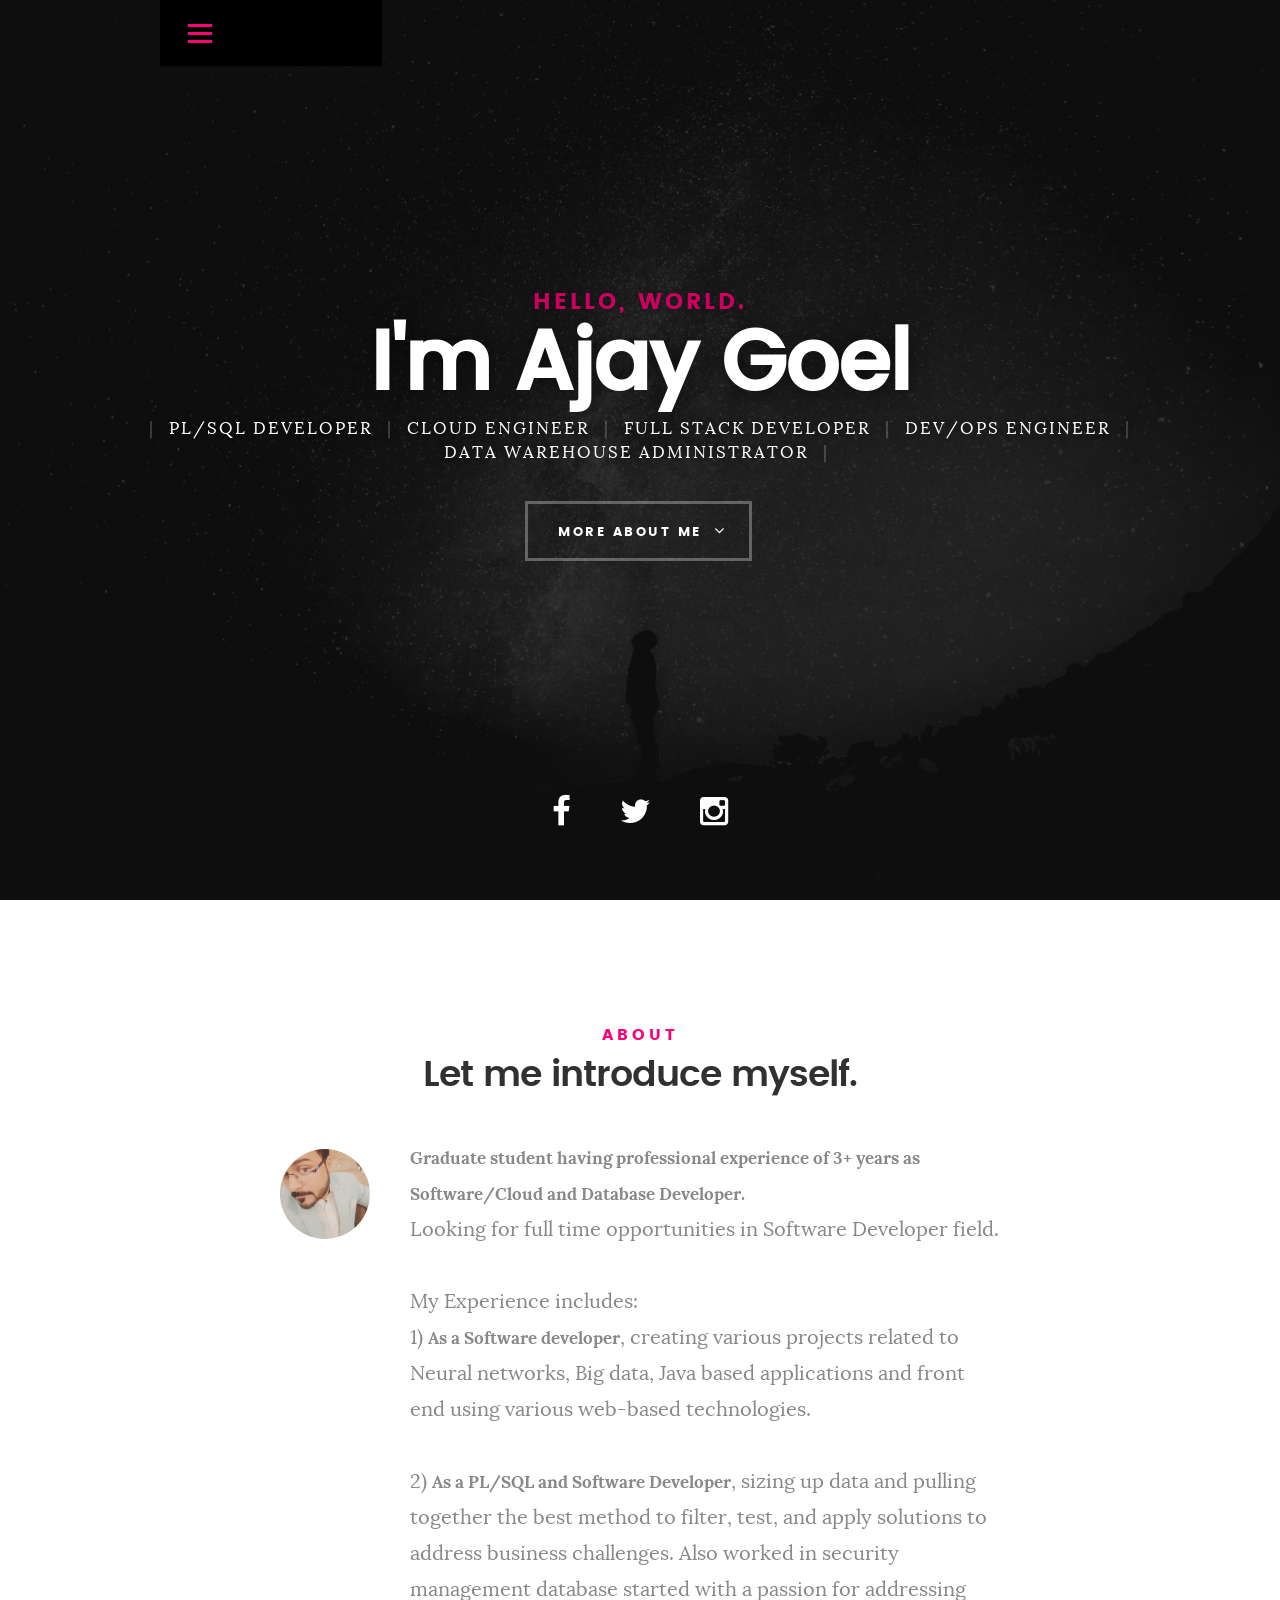
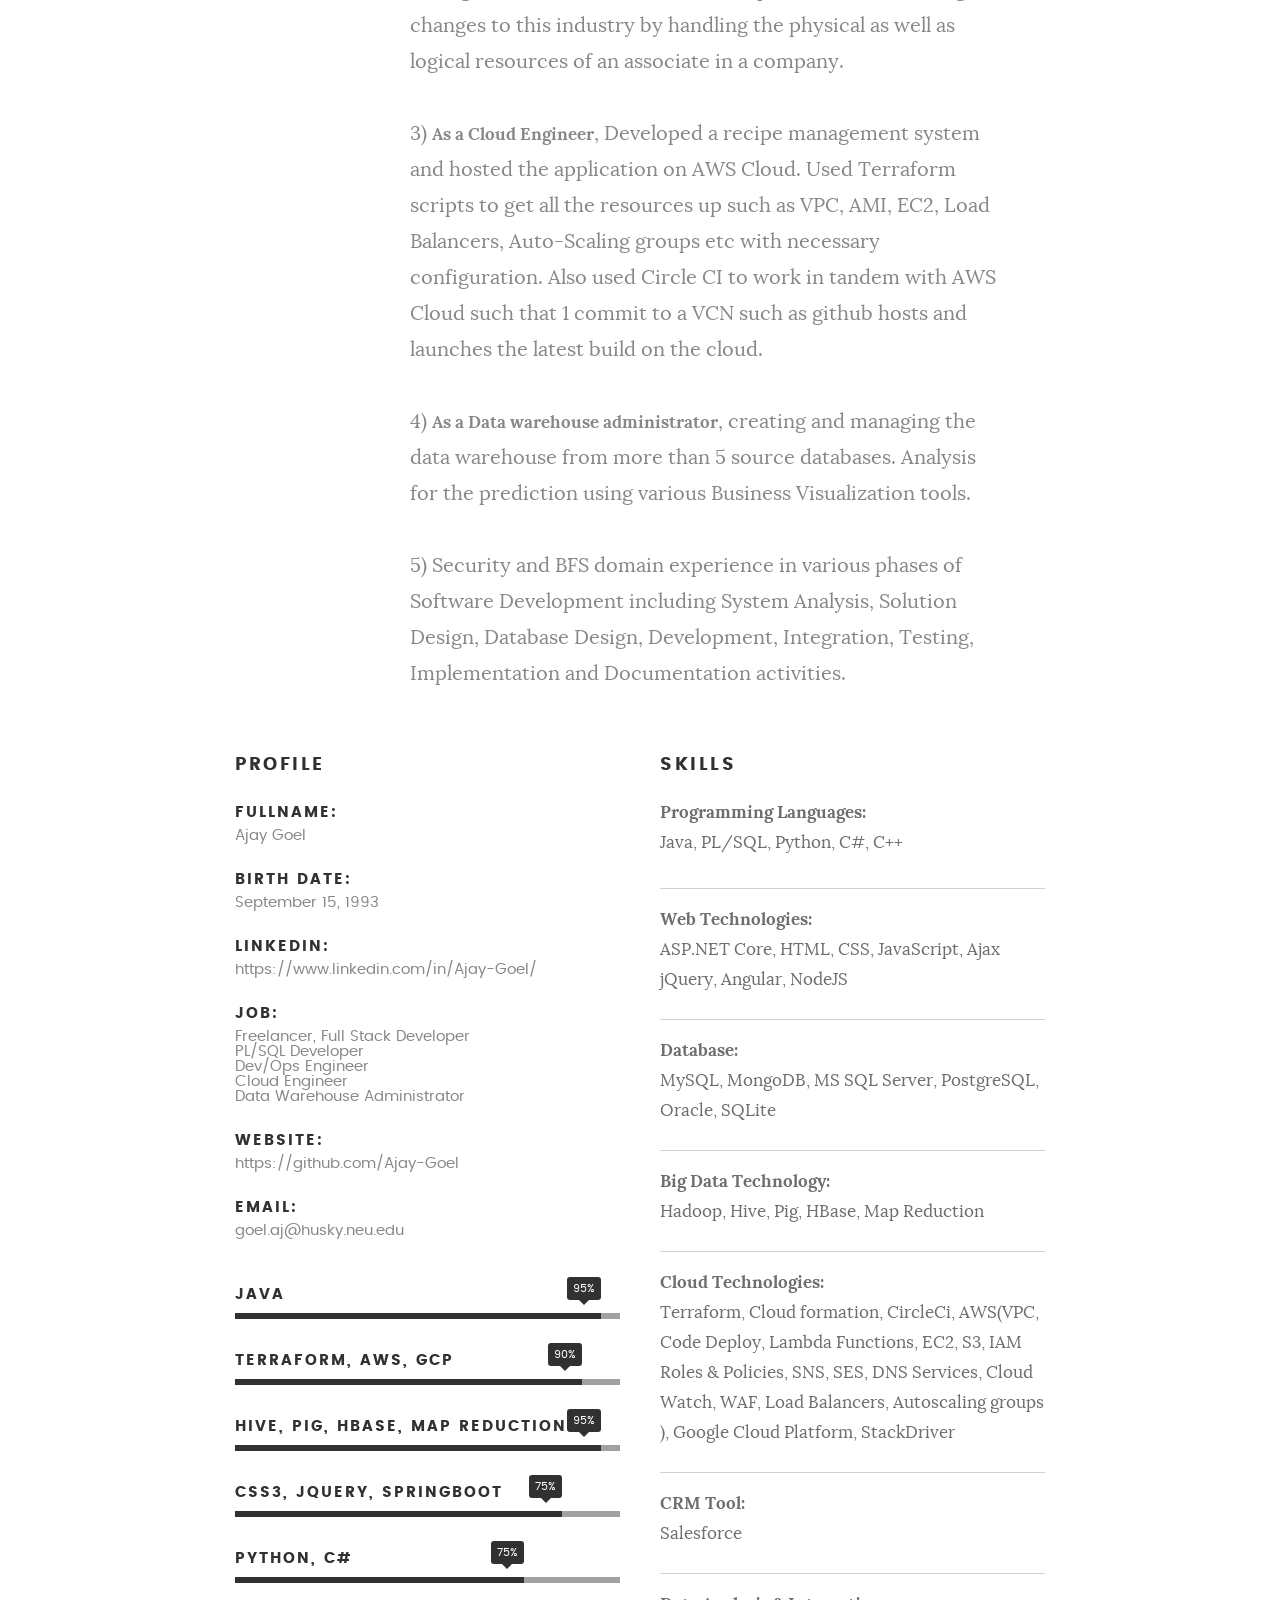
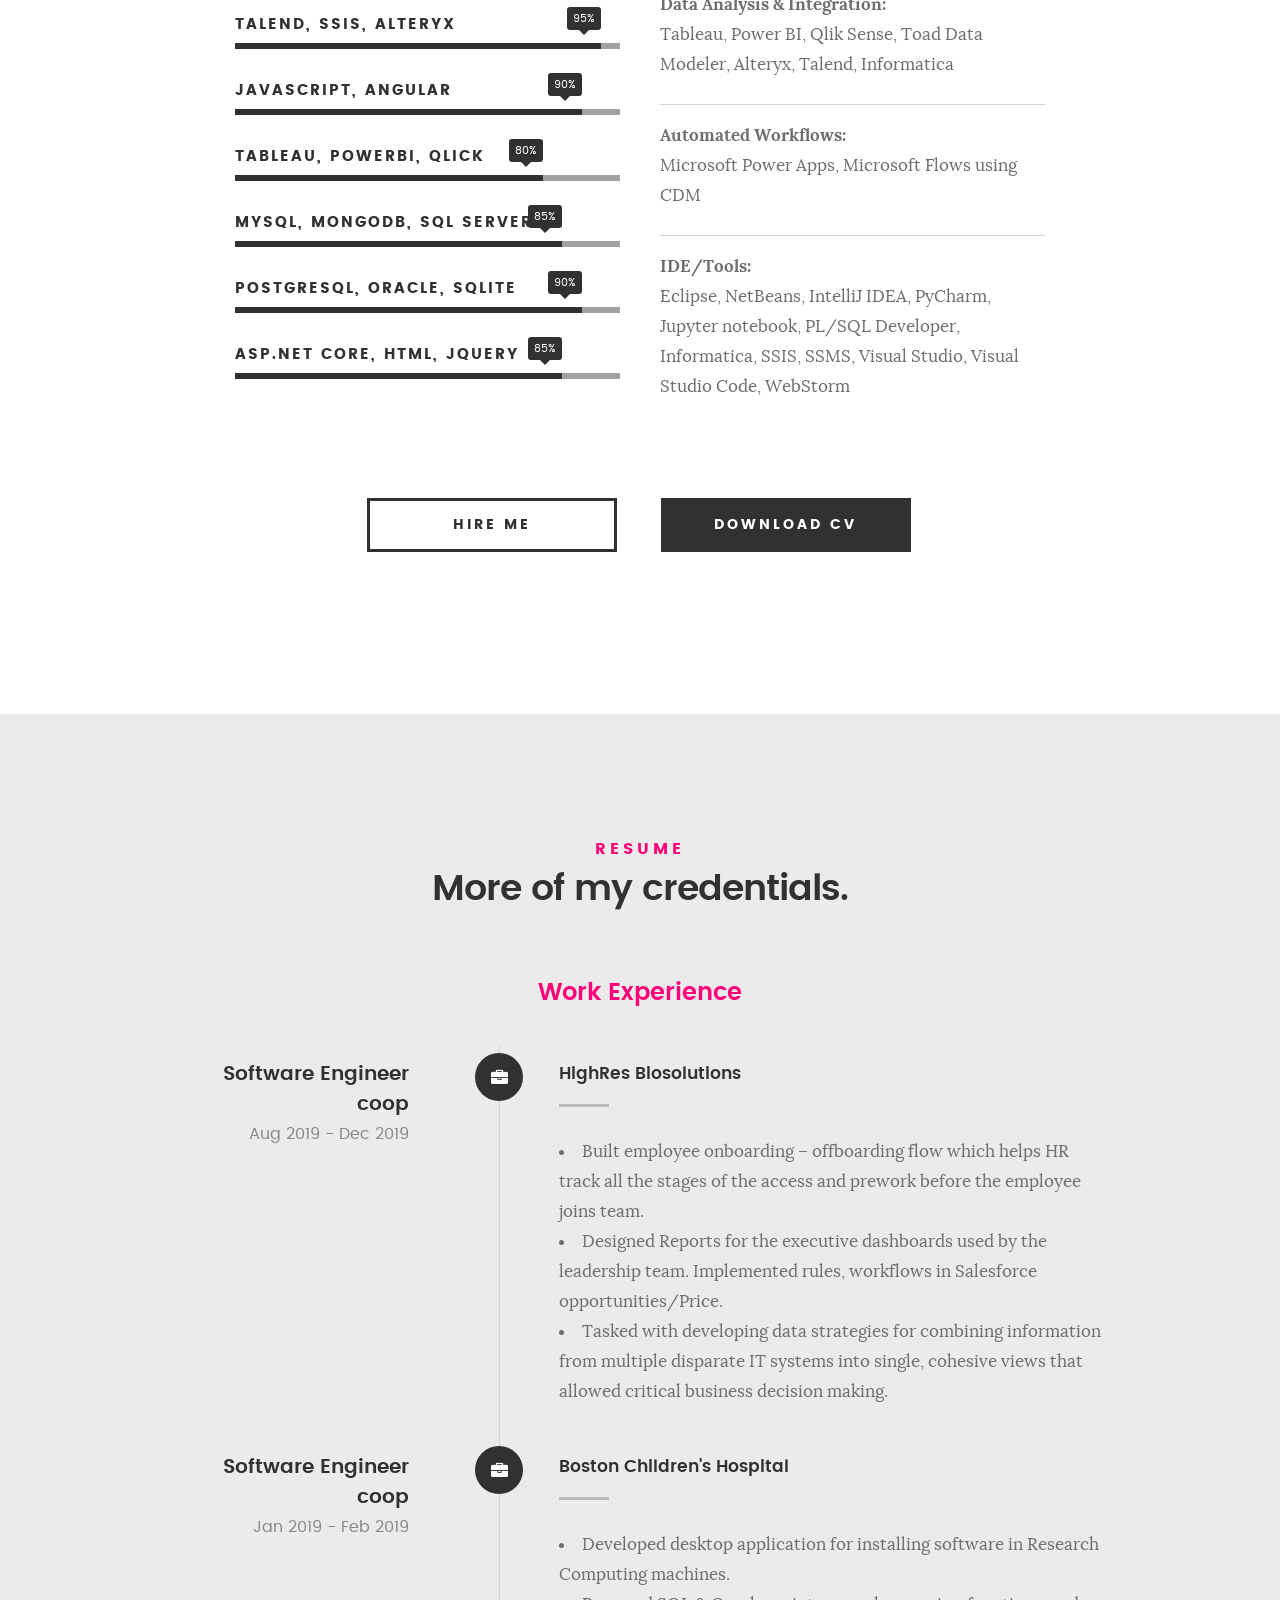
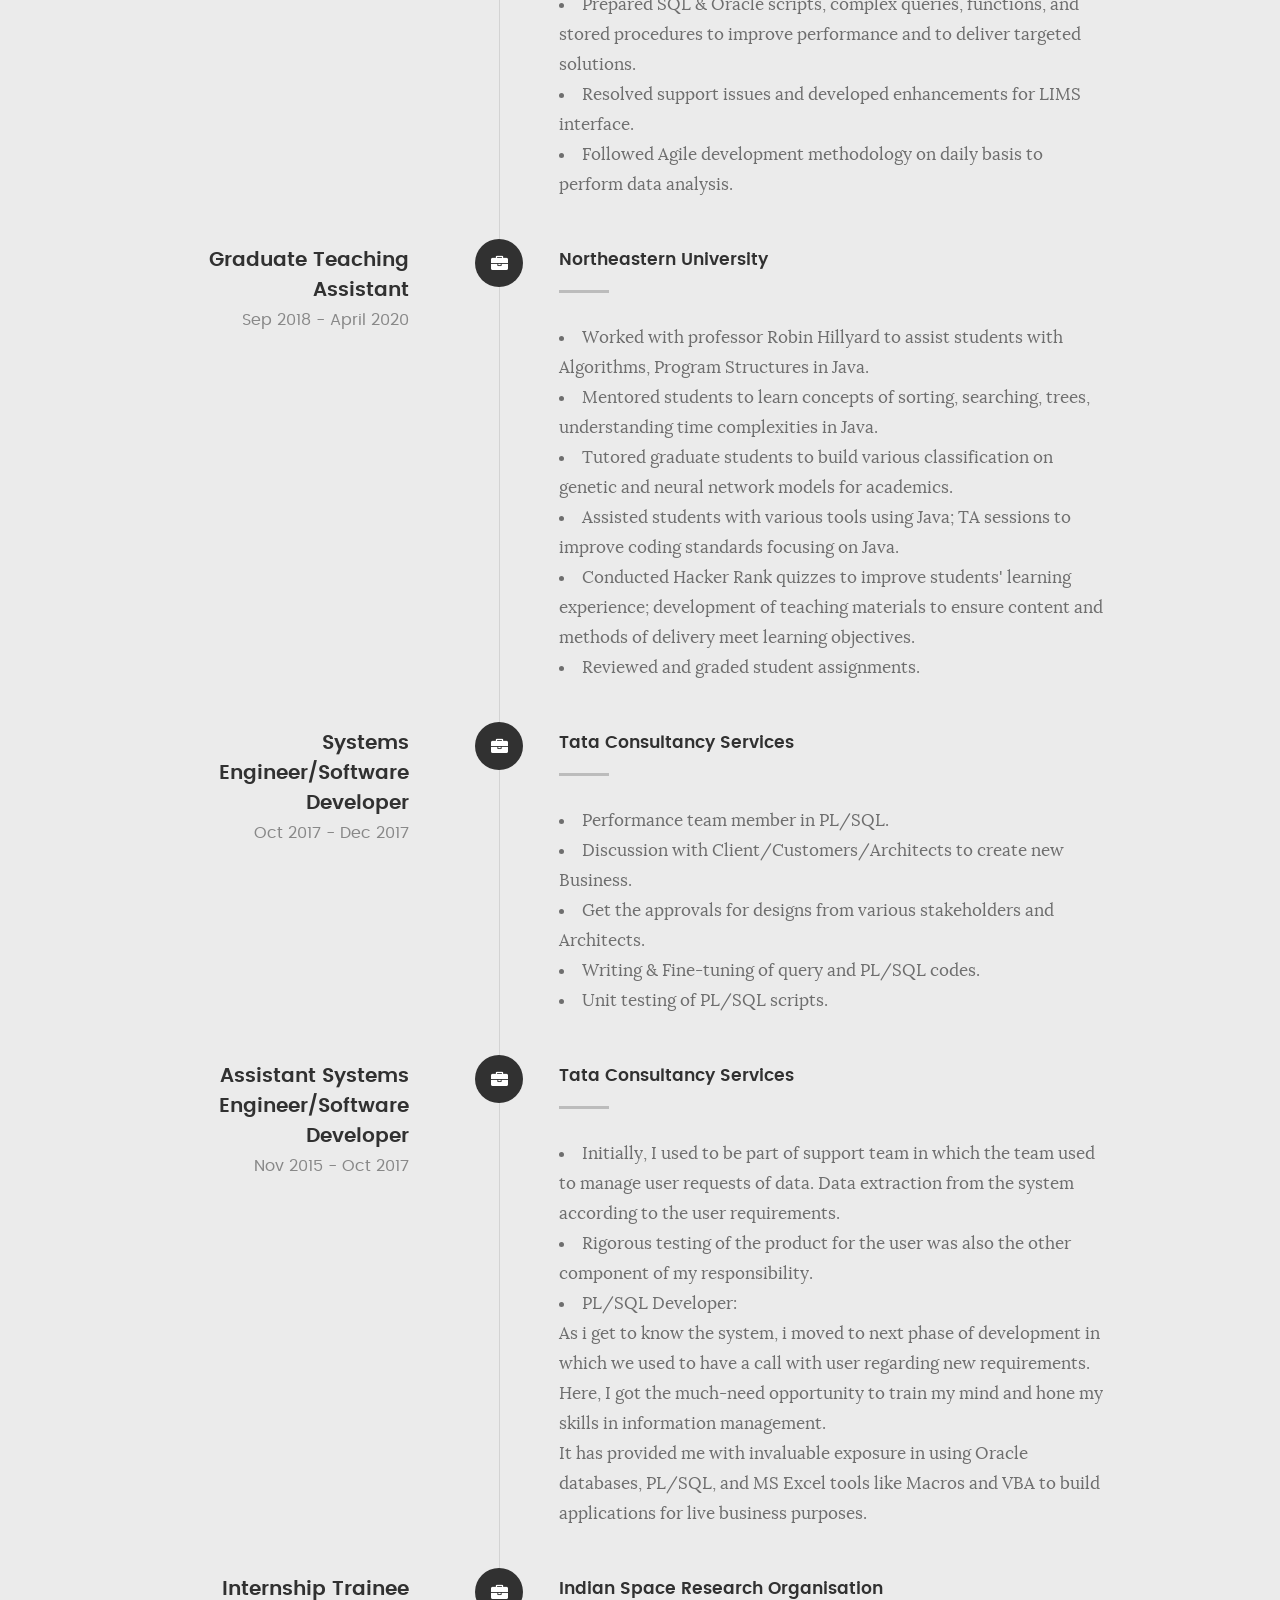
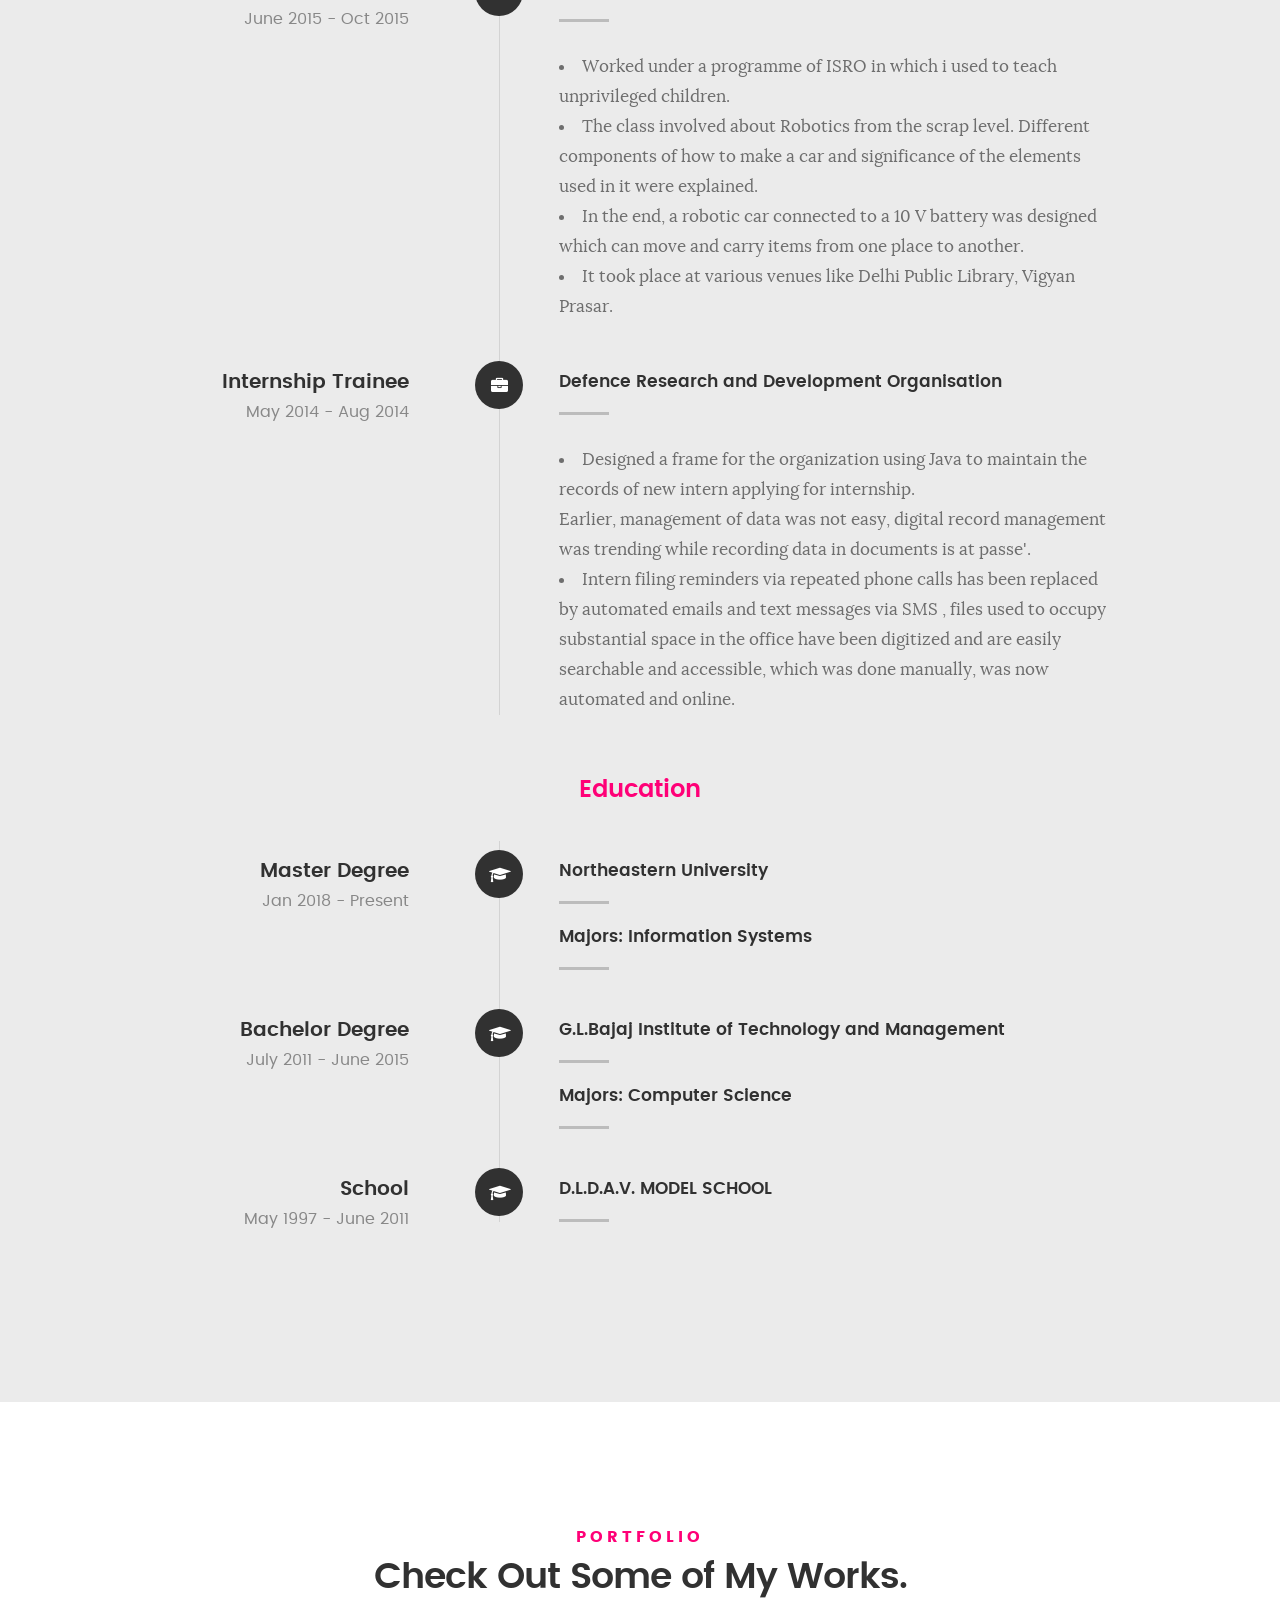
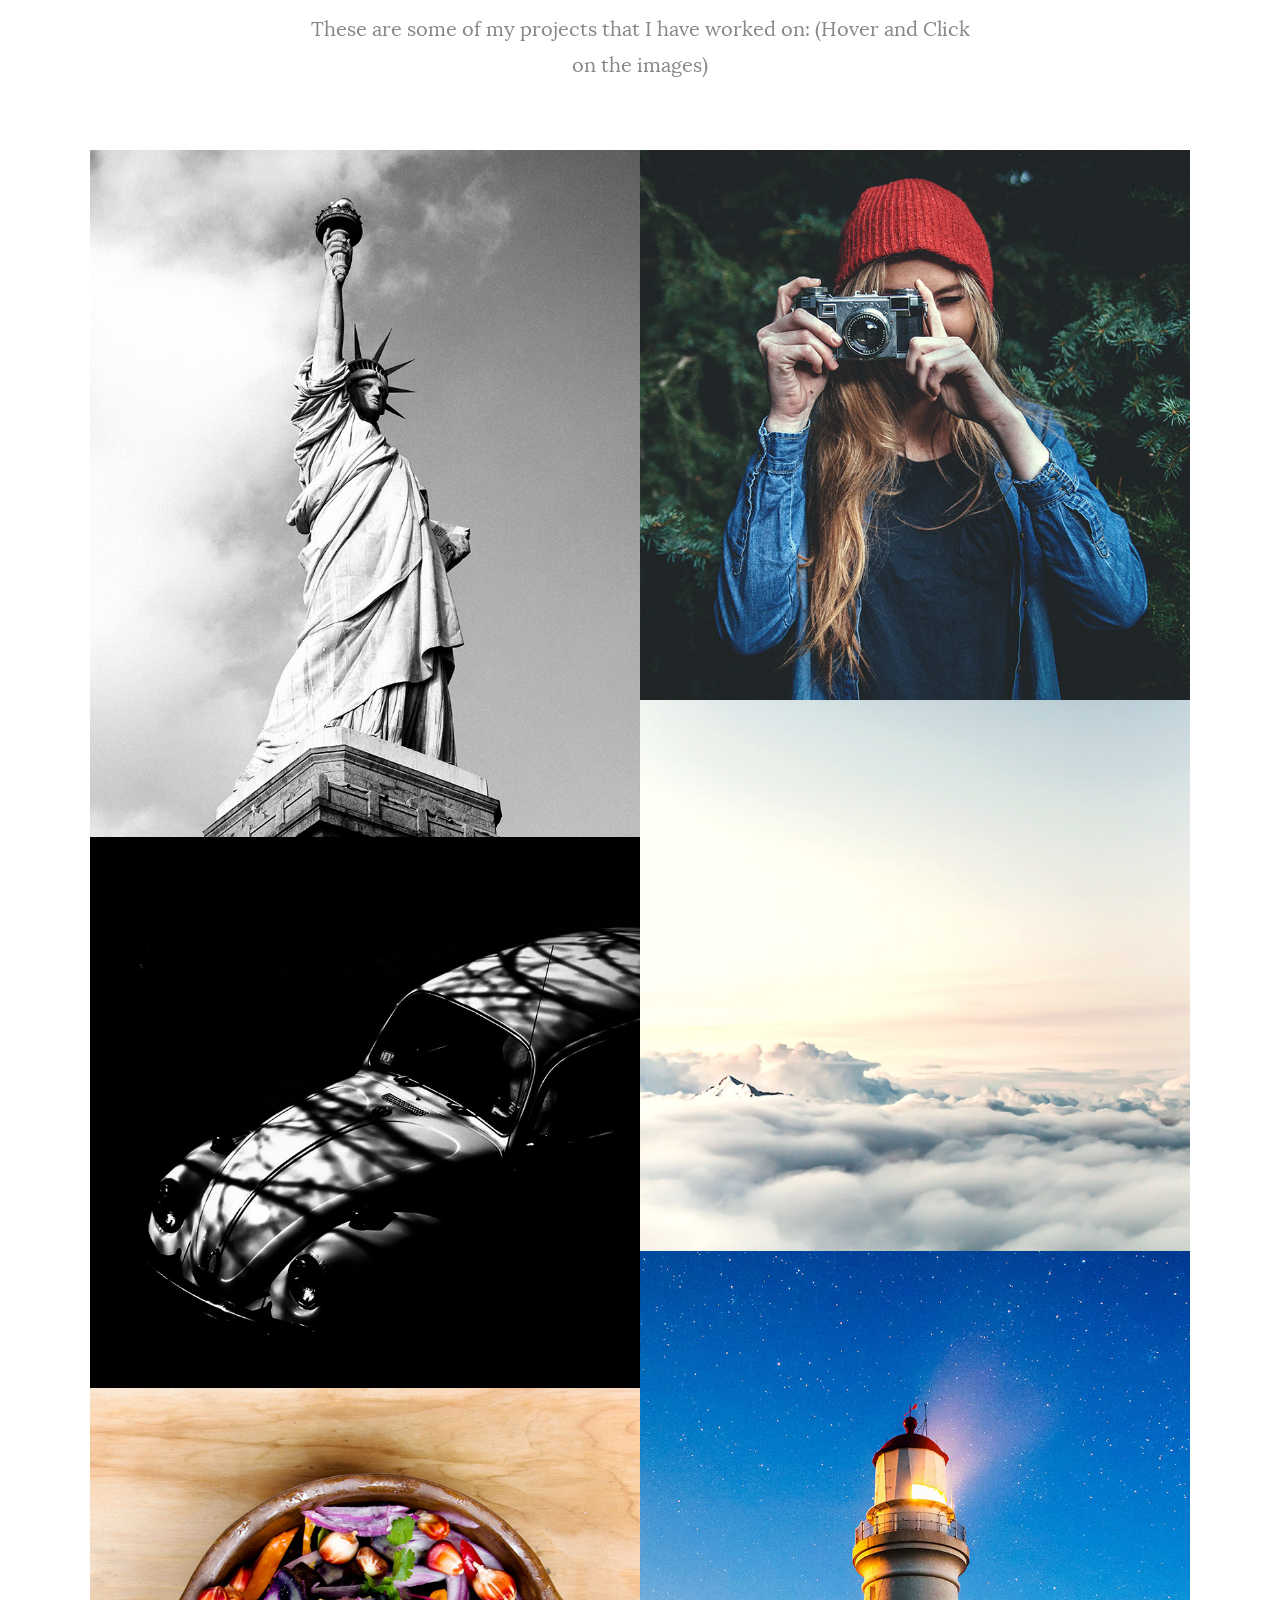
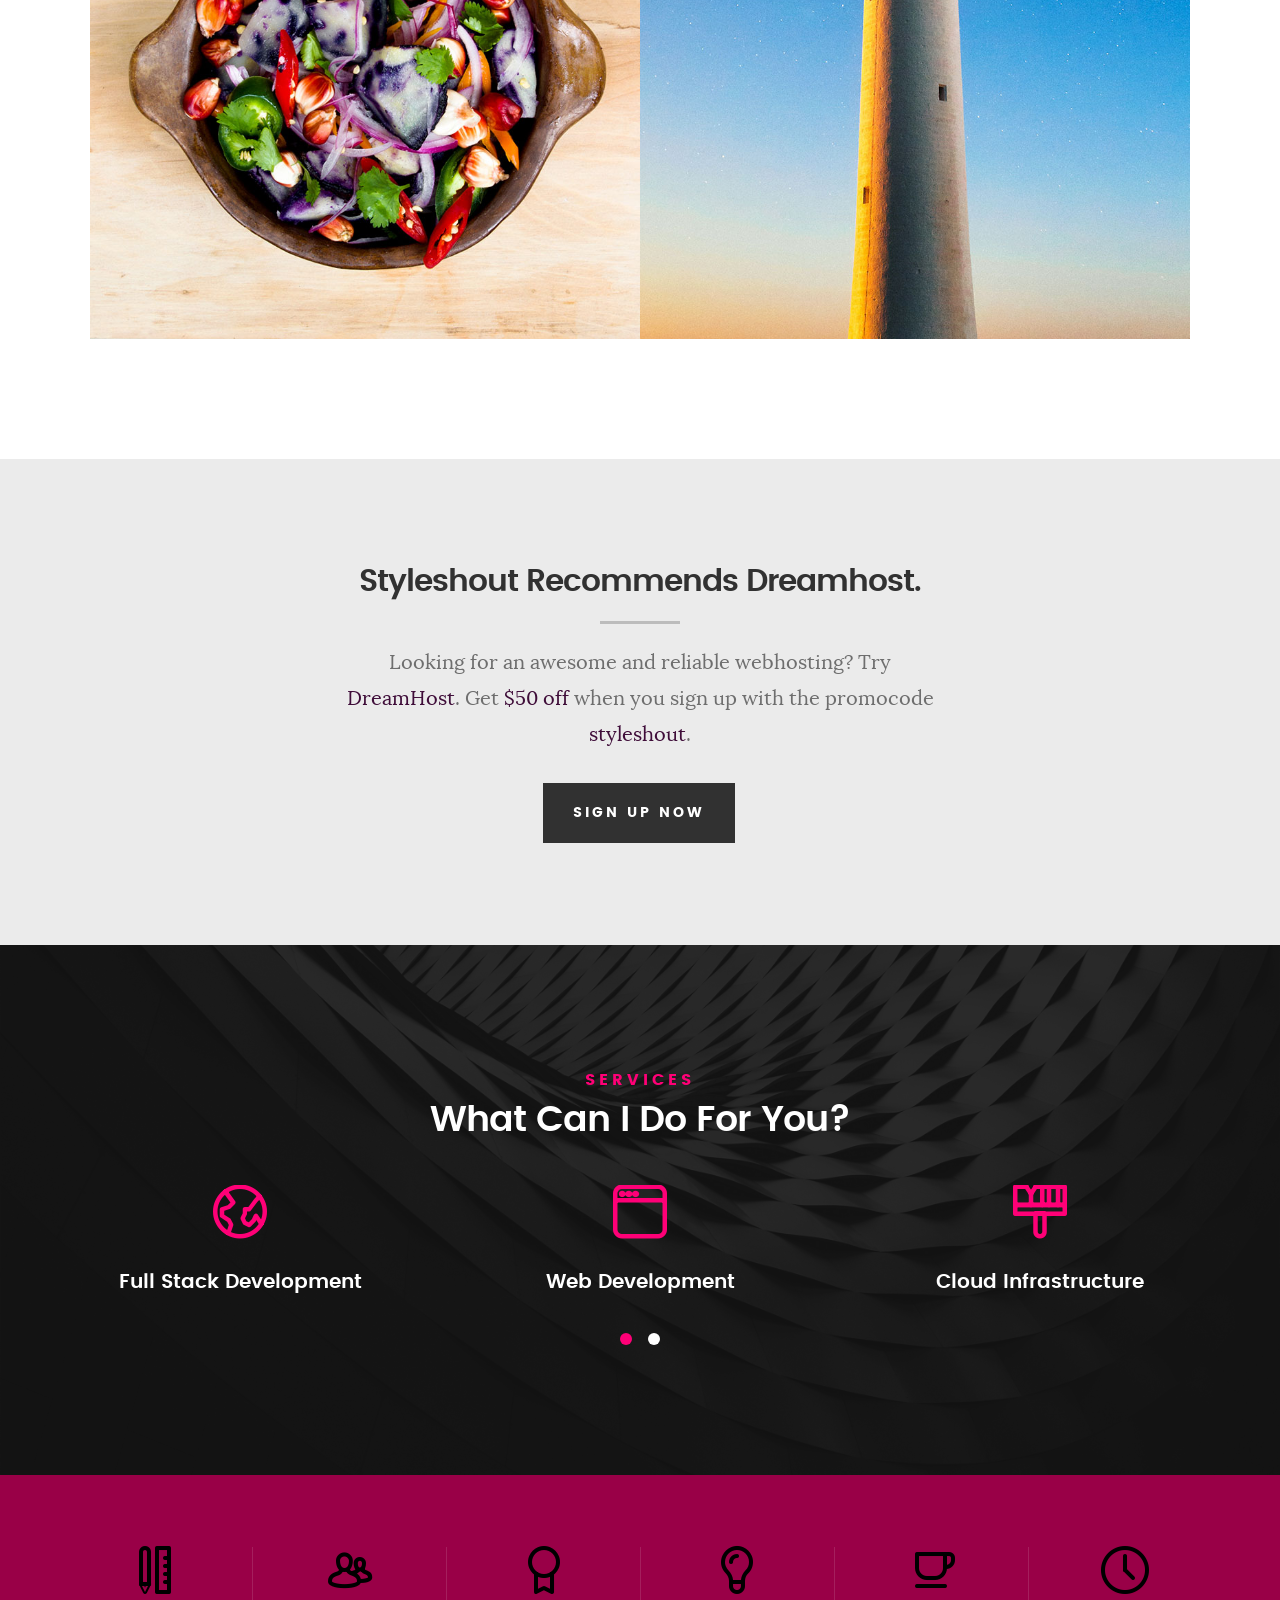
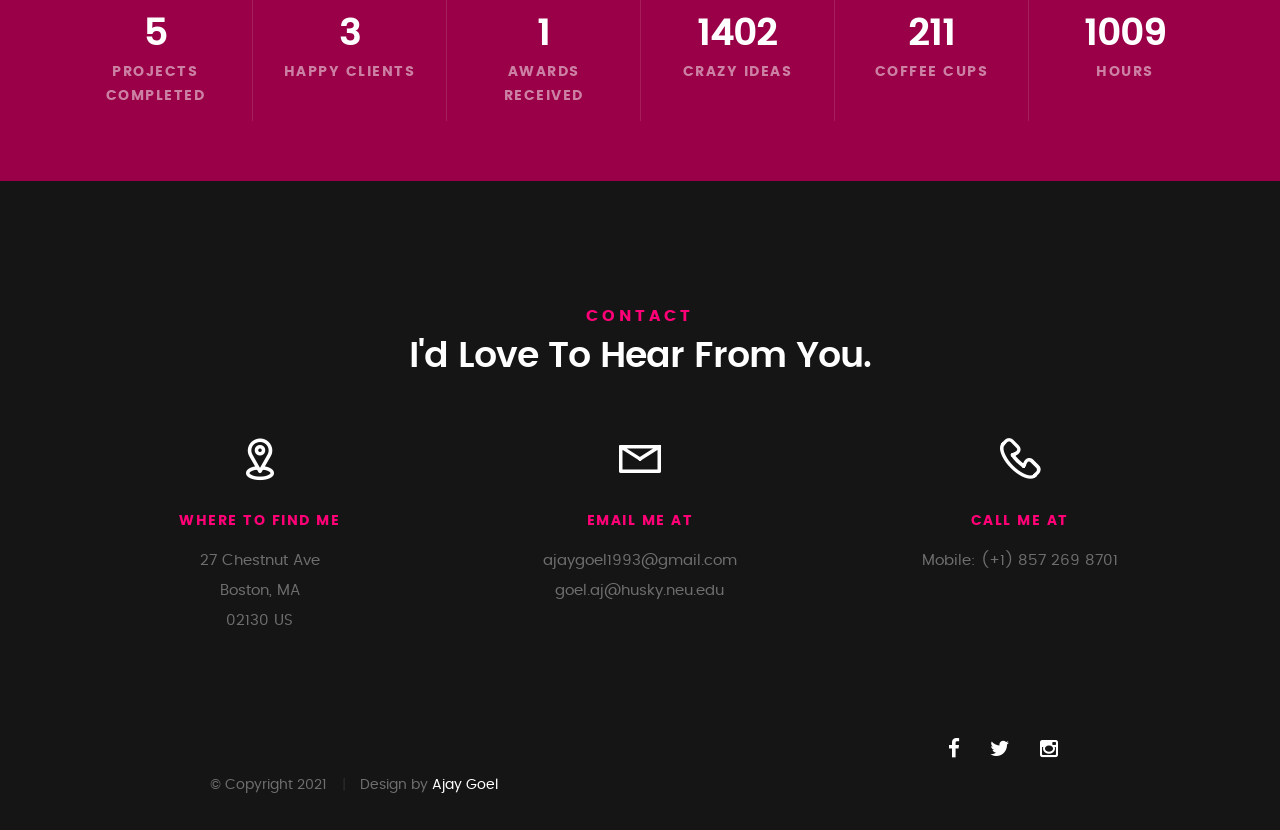
==== commit 7fbb952d: "updated projects2" ====
--- a/index.html
+++ b/index.html
@@ -29,6 +29,7 @@
    <!-- favicons
 	================================================== -->
 	<link rel="icon" type="image/png" href="favicon.png">
+	<meta property="og:image" content="favicon.png"/>
 
 </head>
 
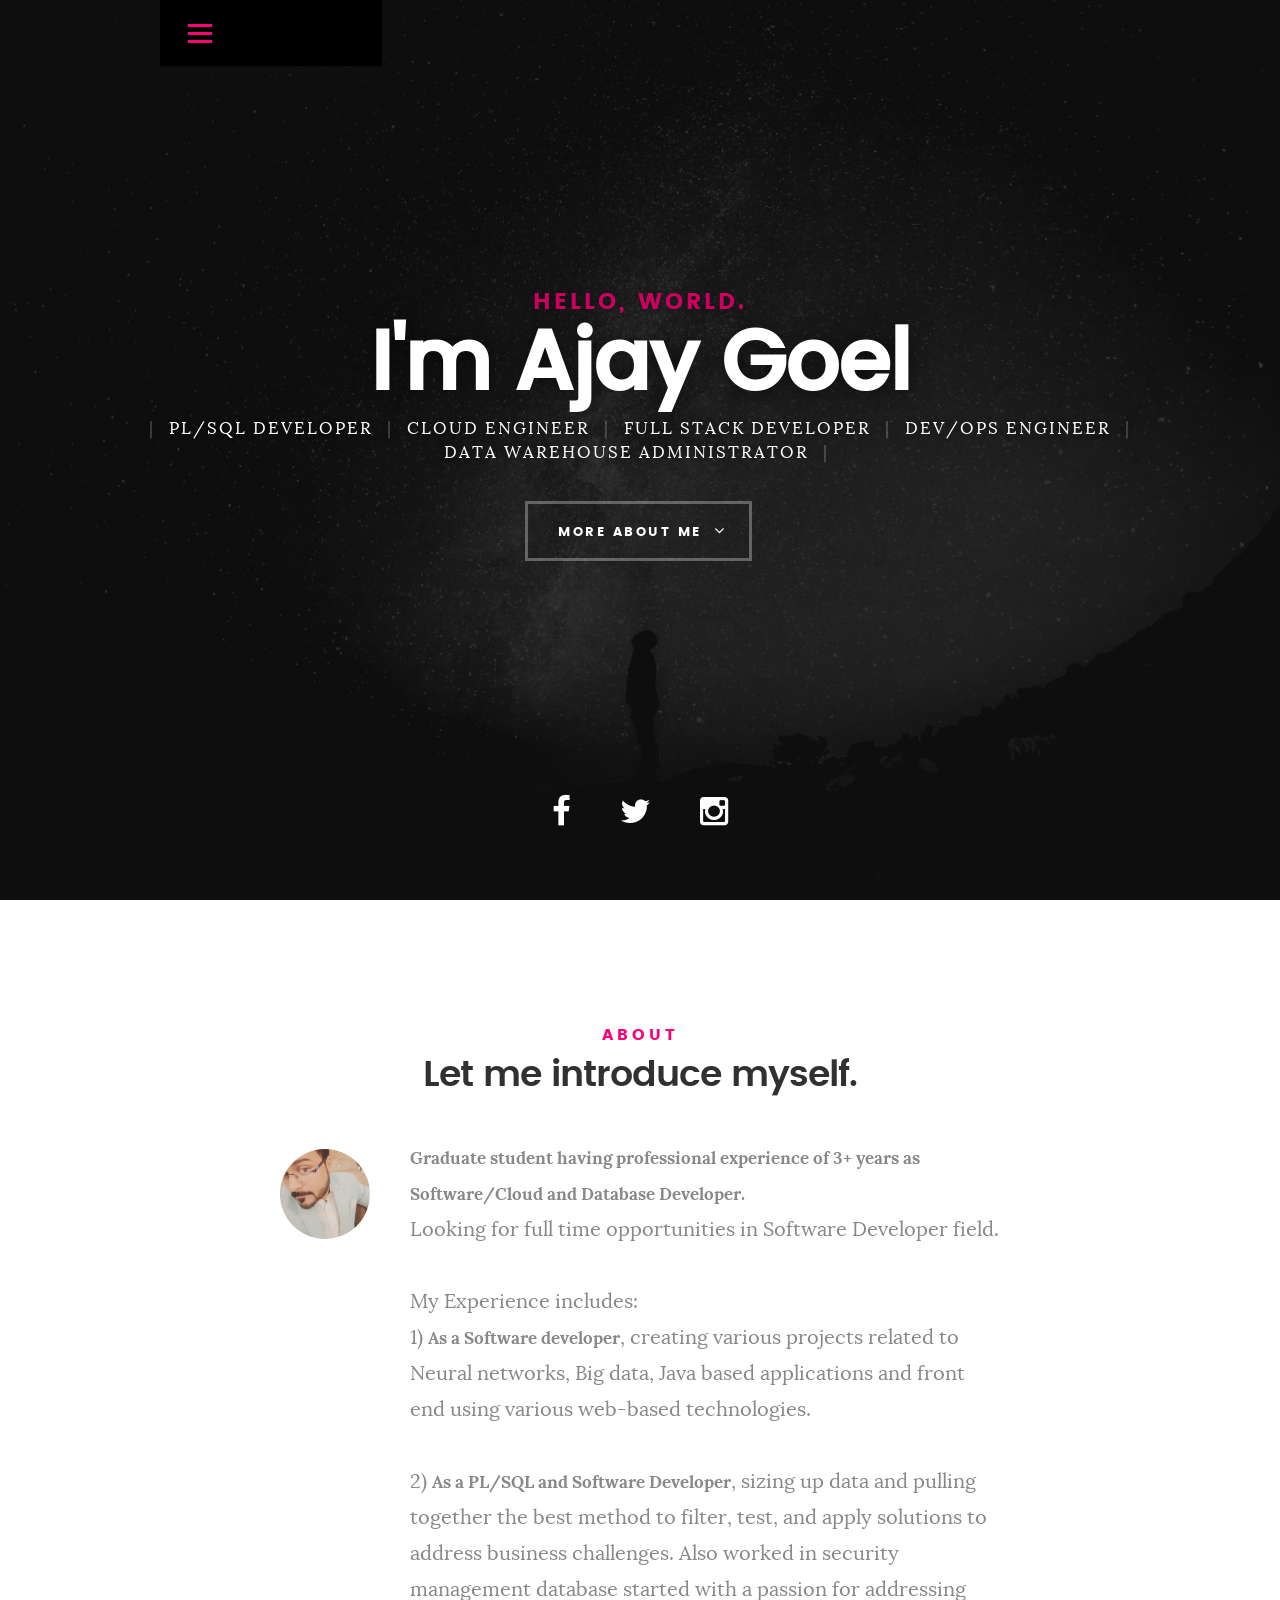
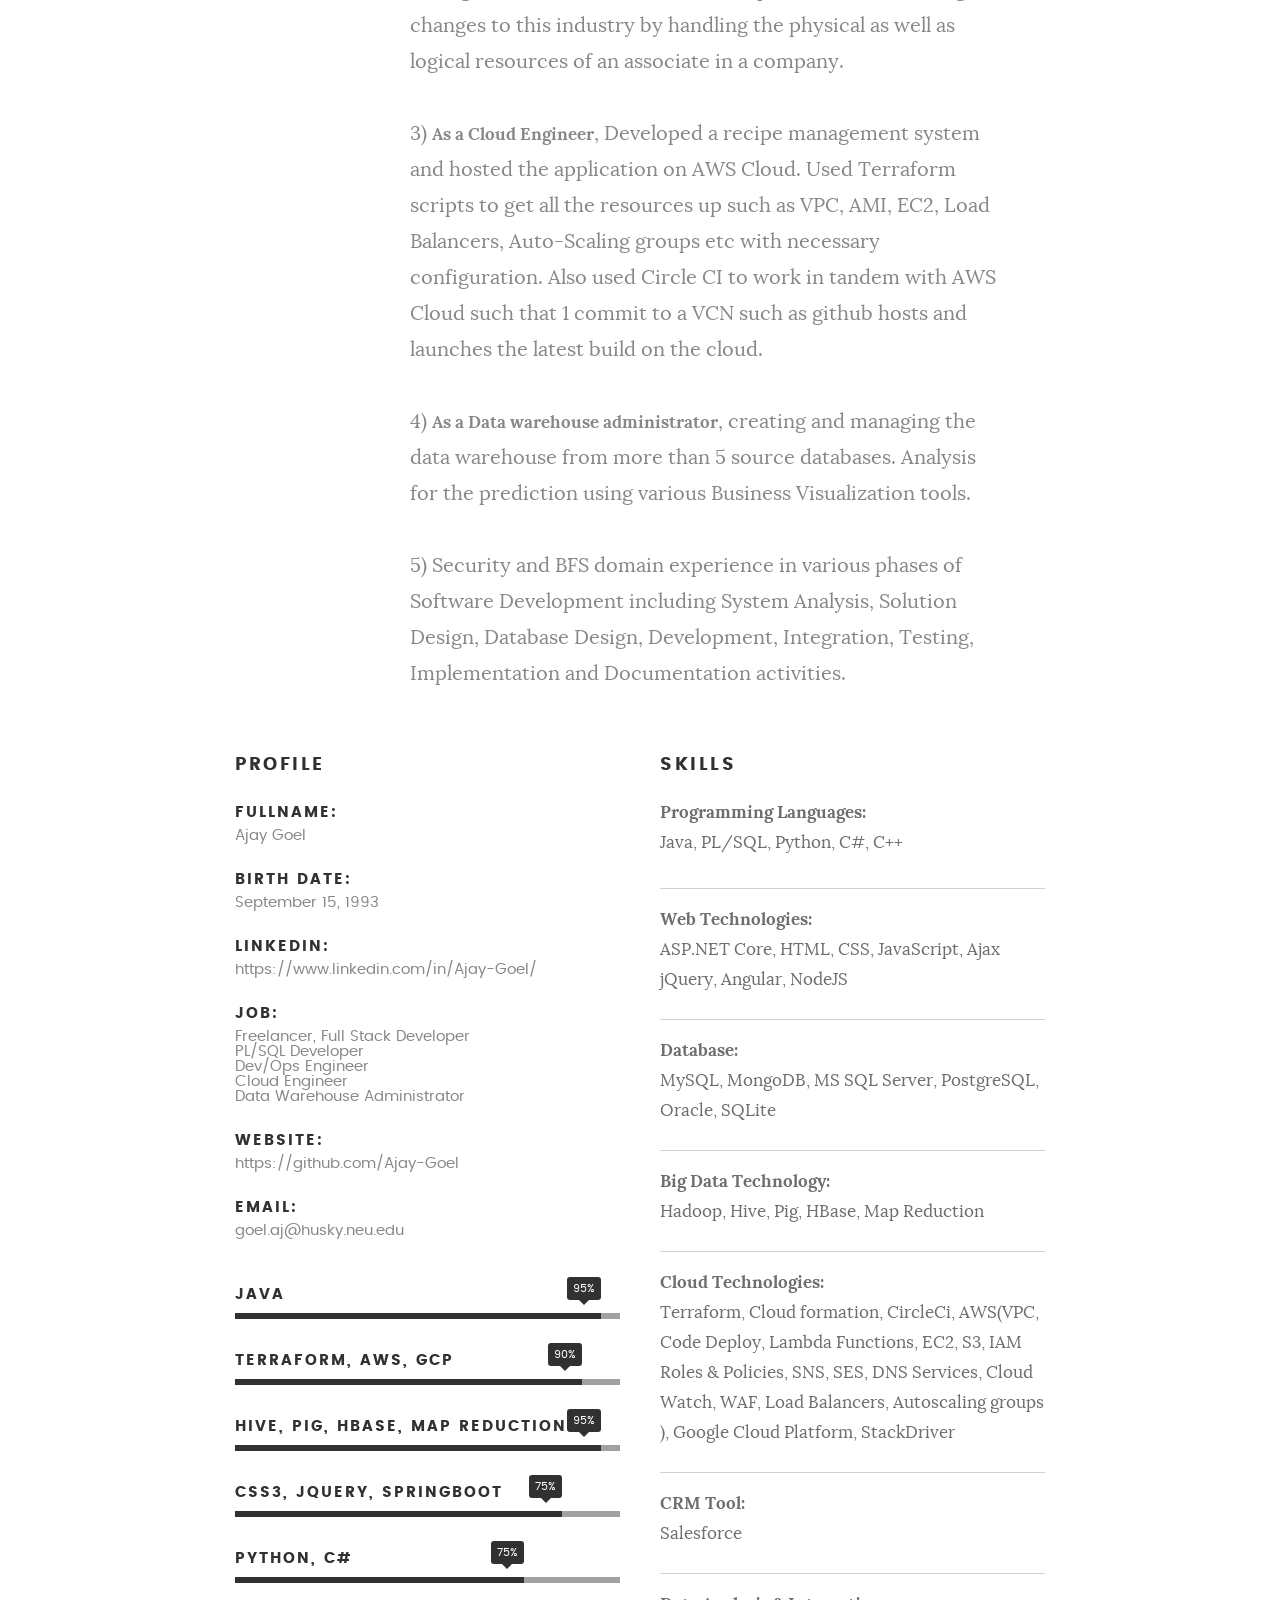
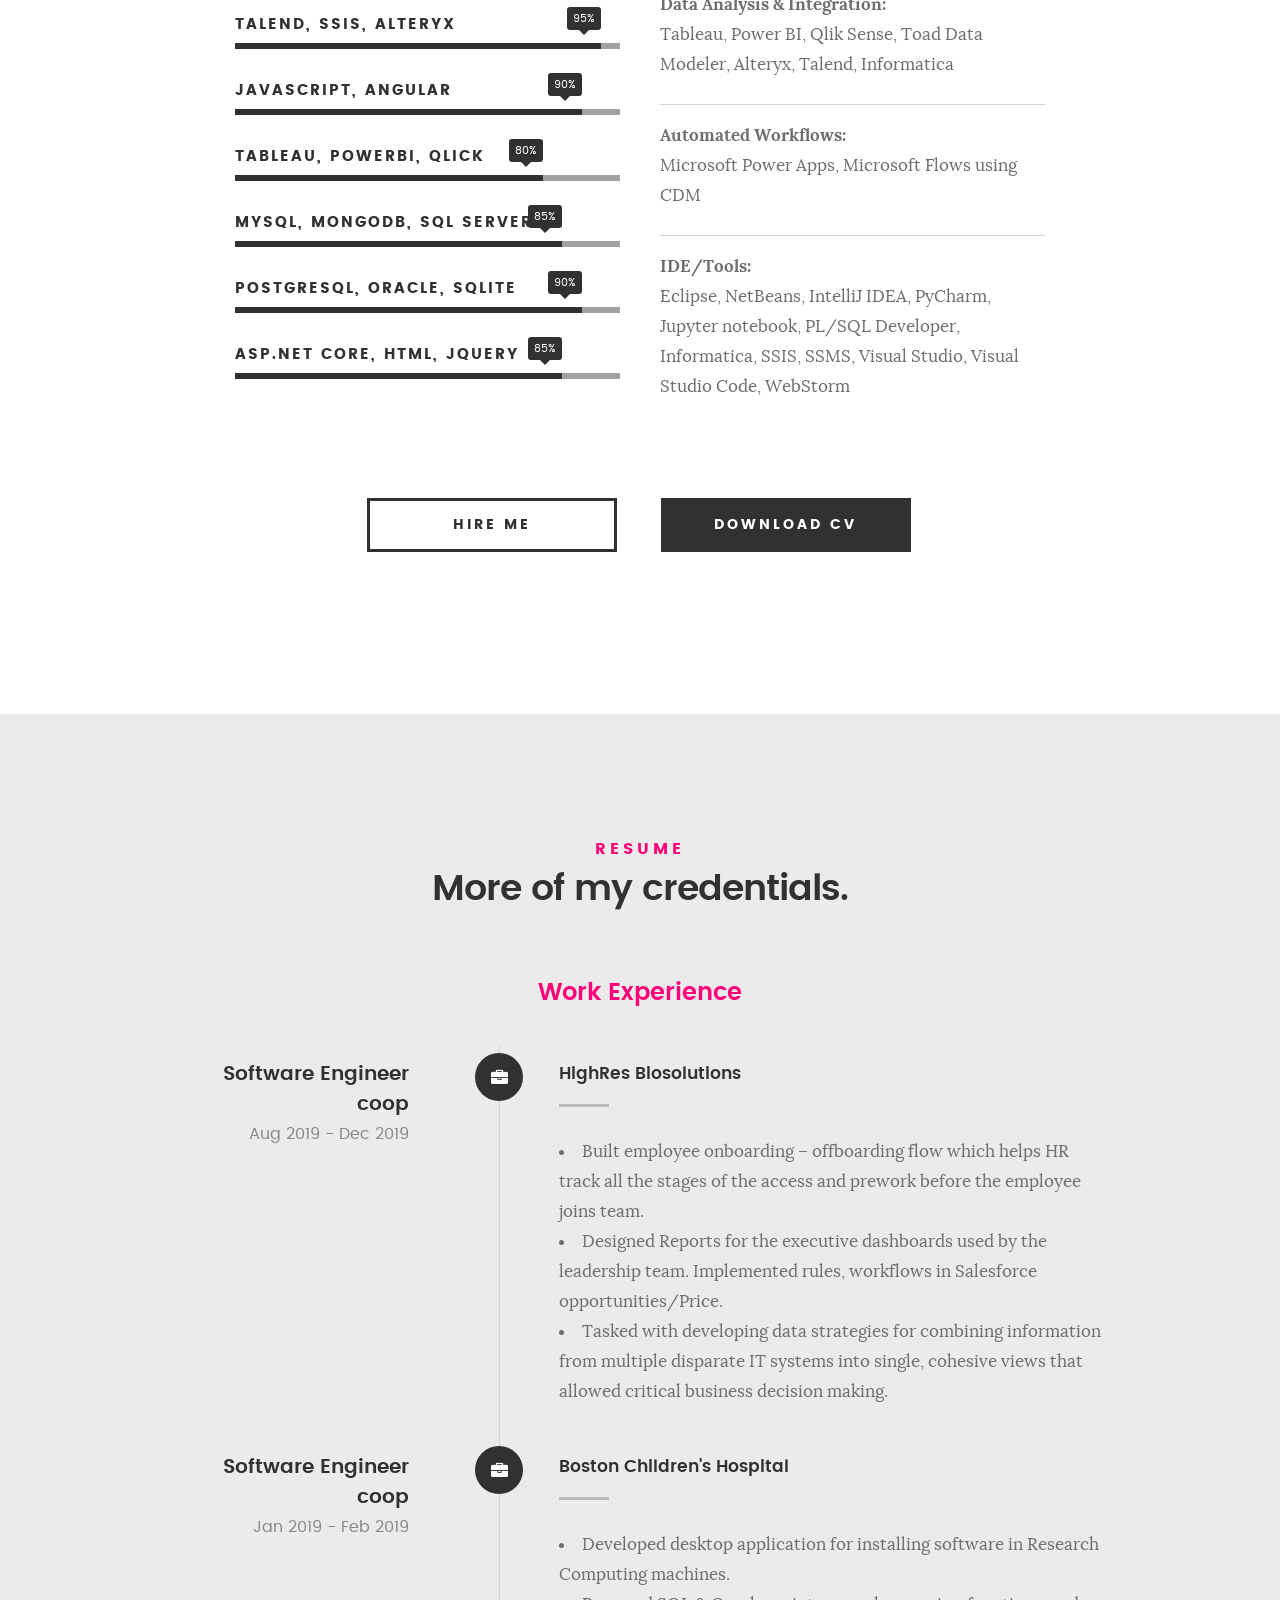
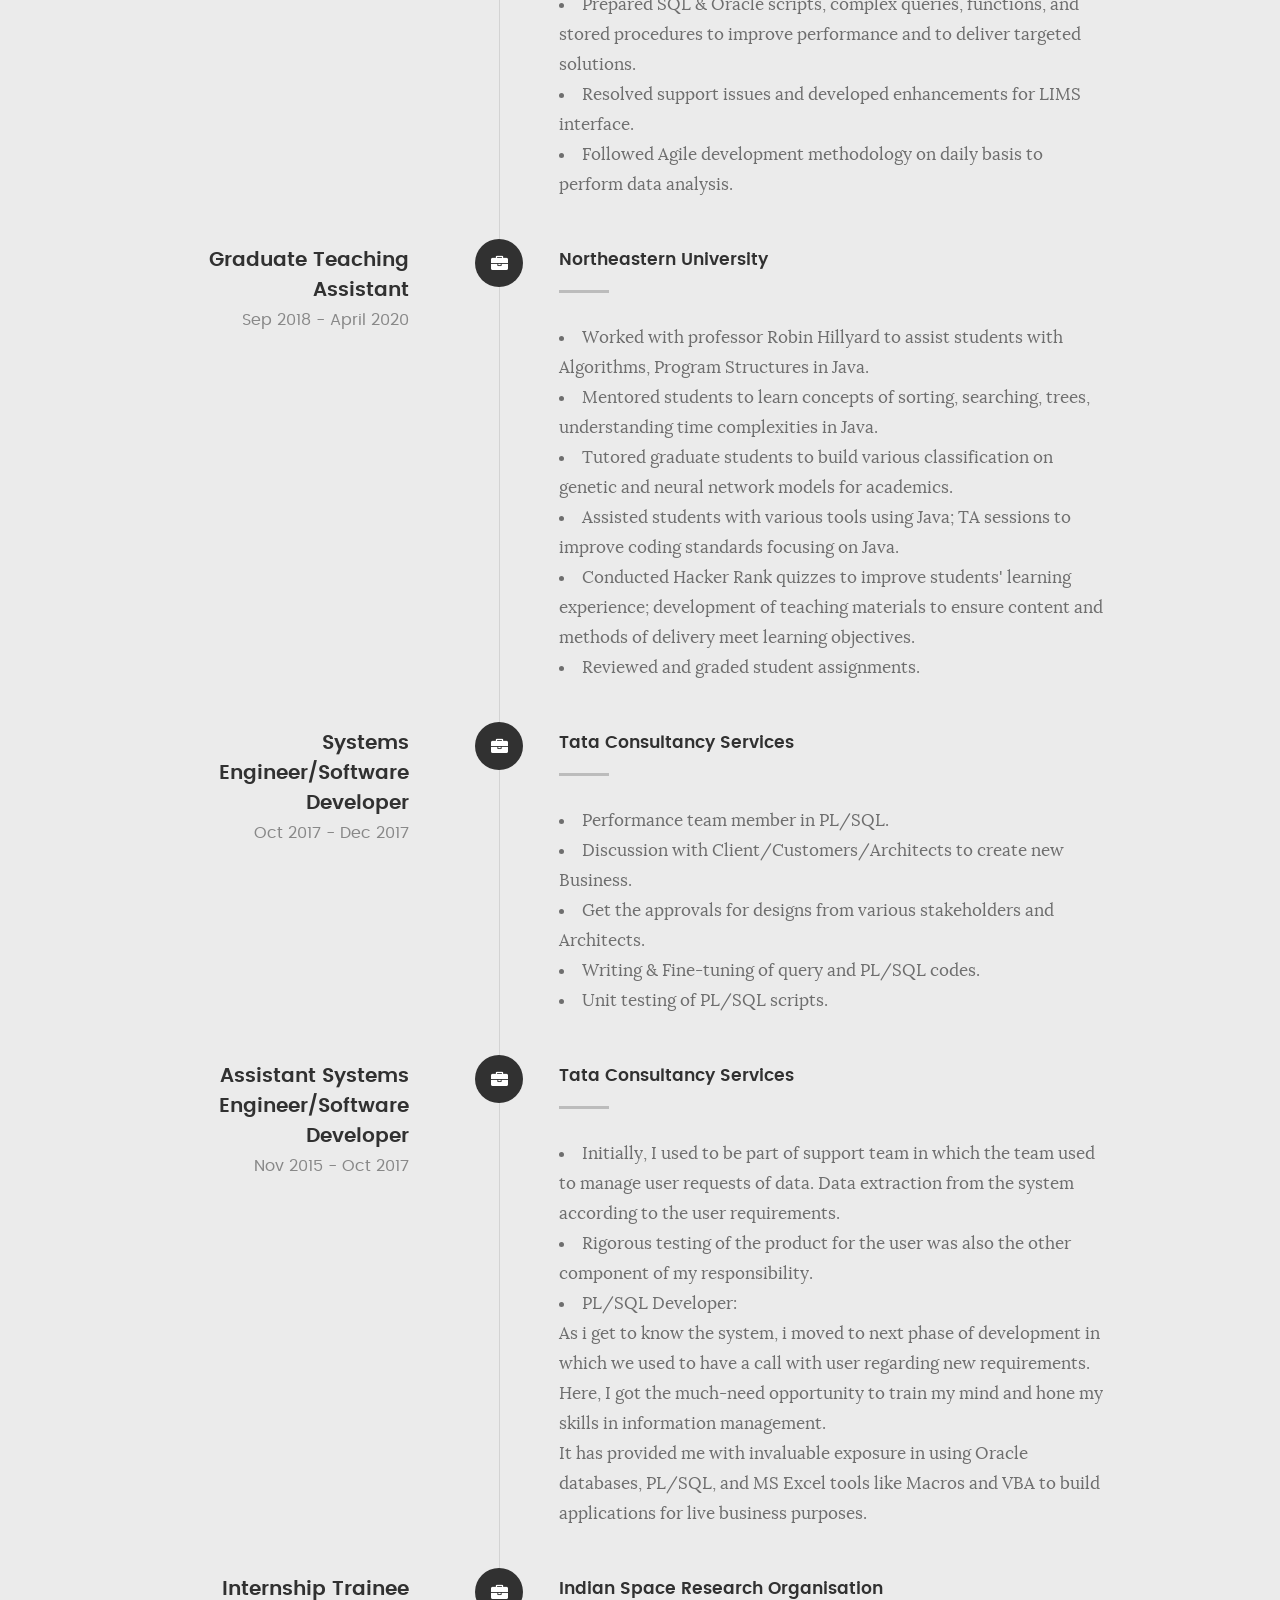
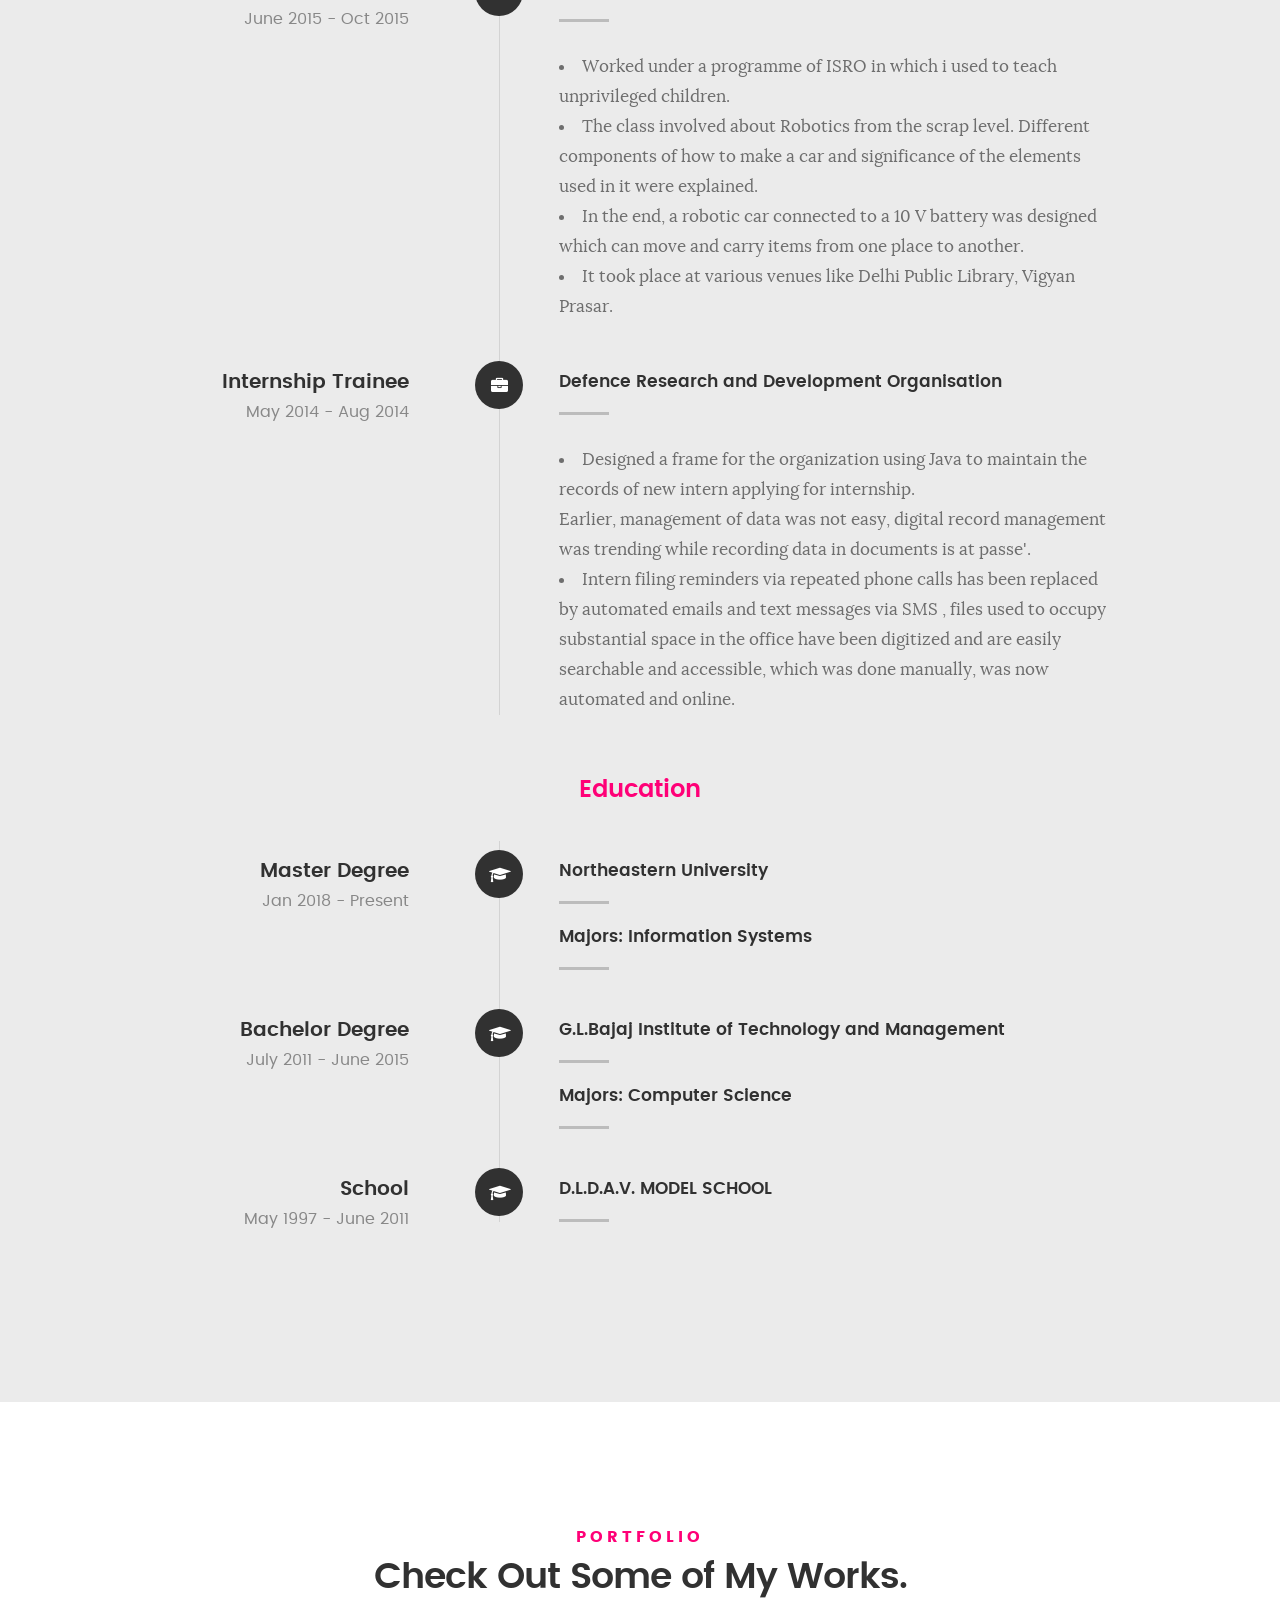
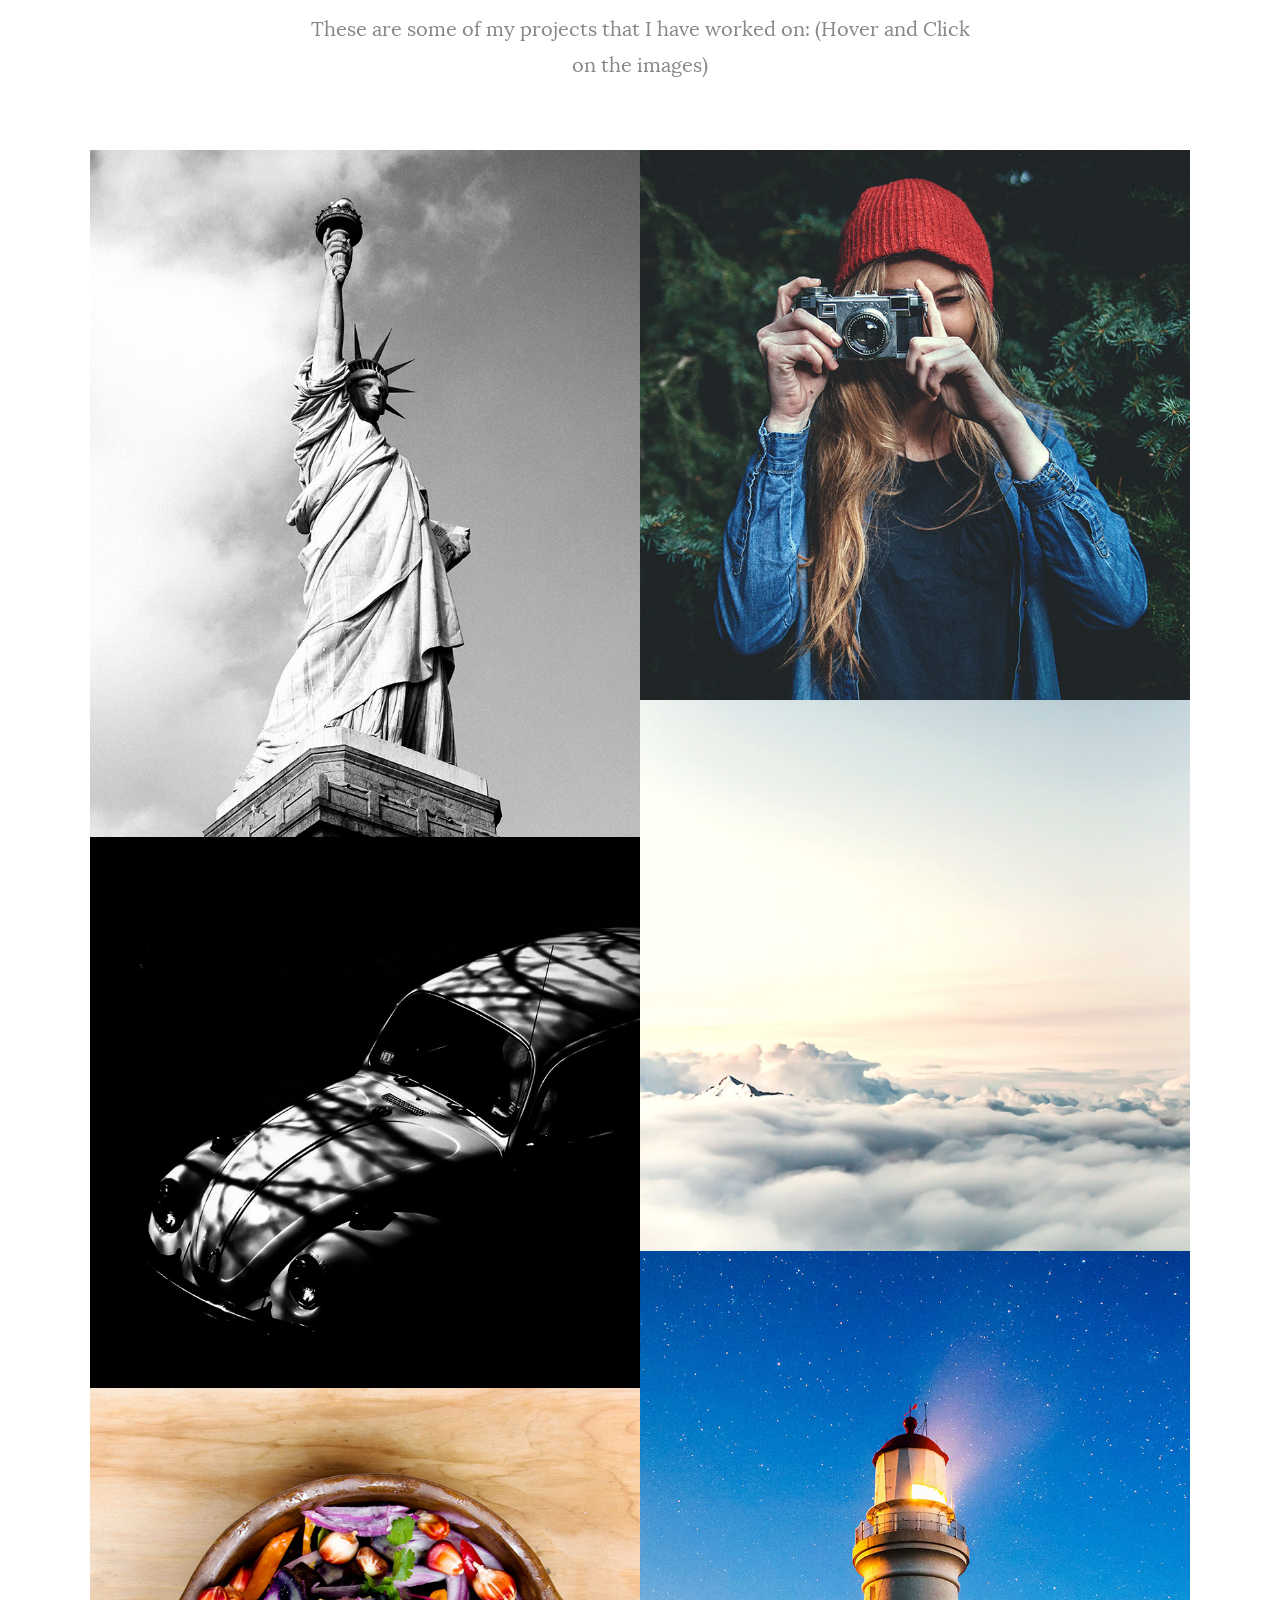
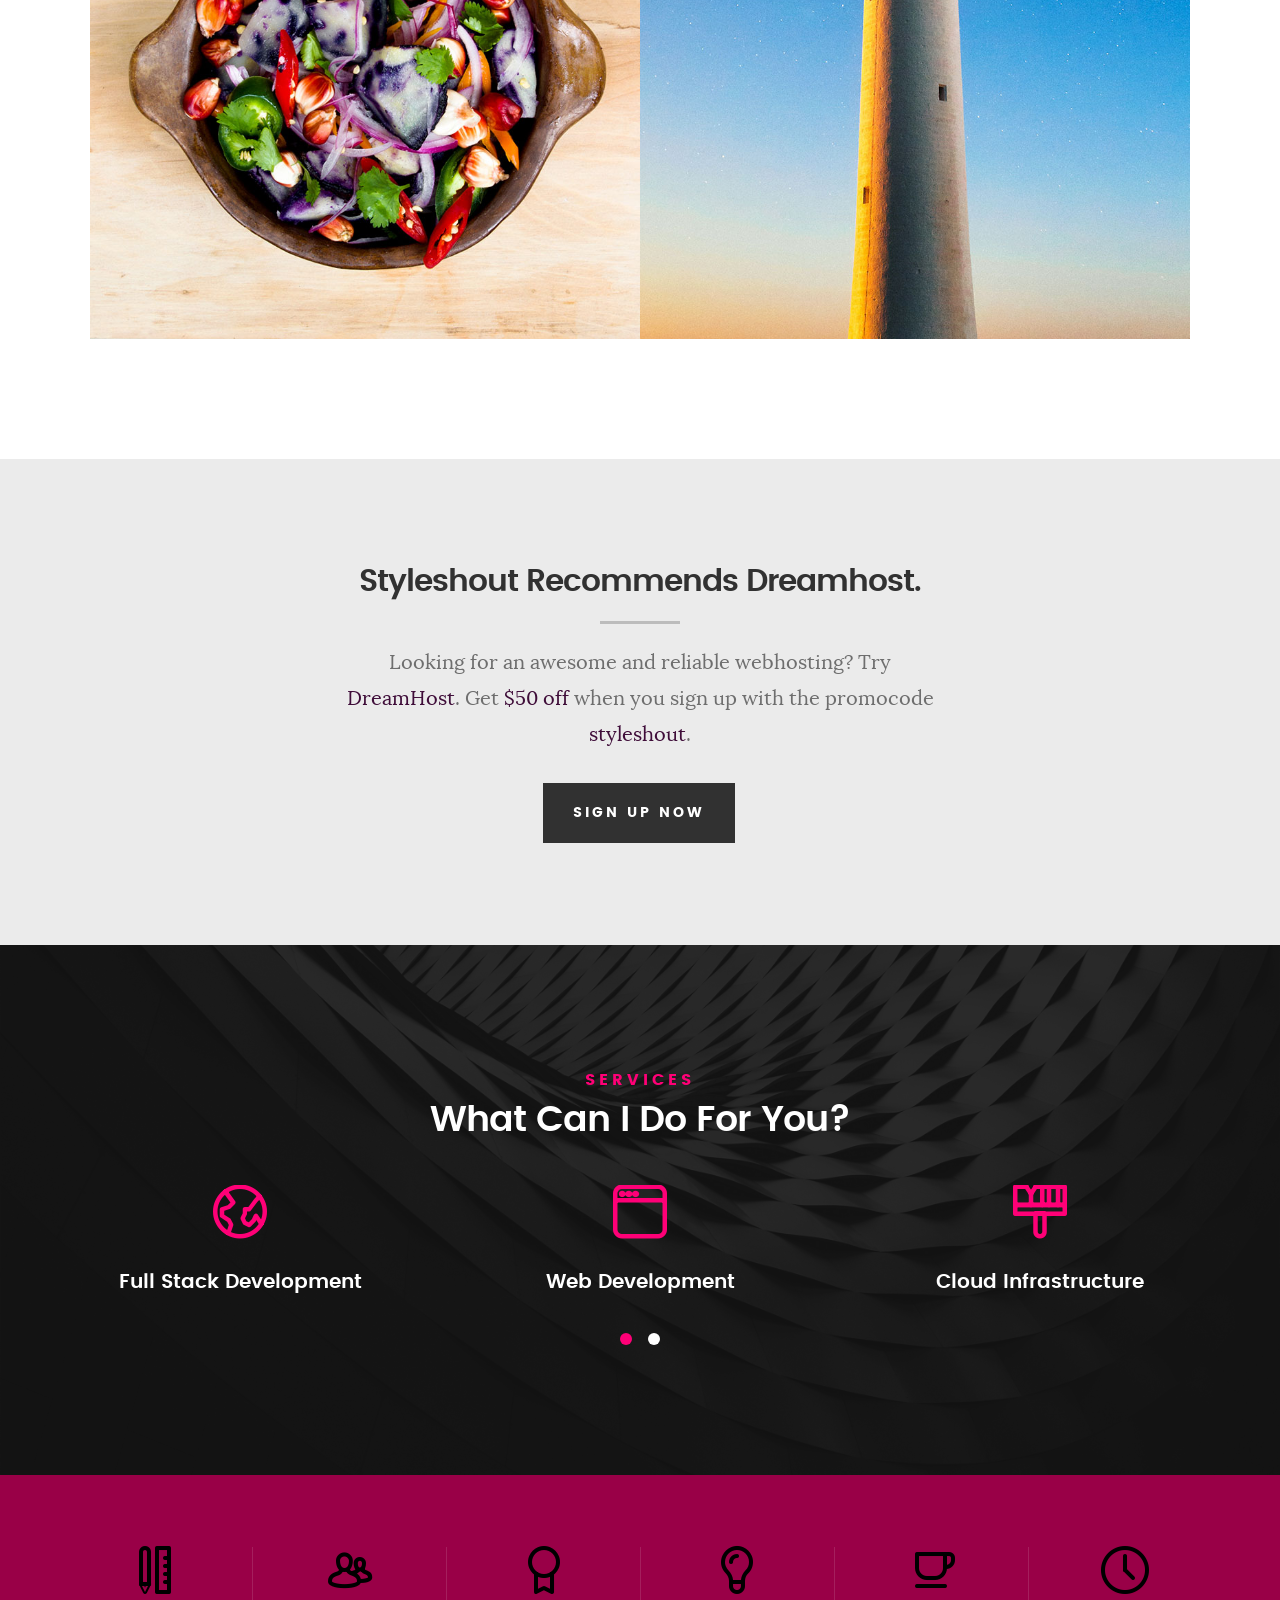
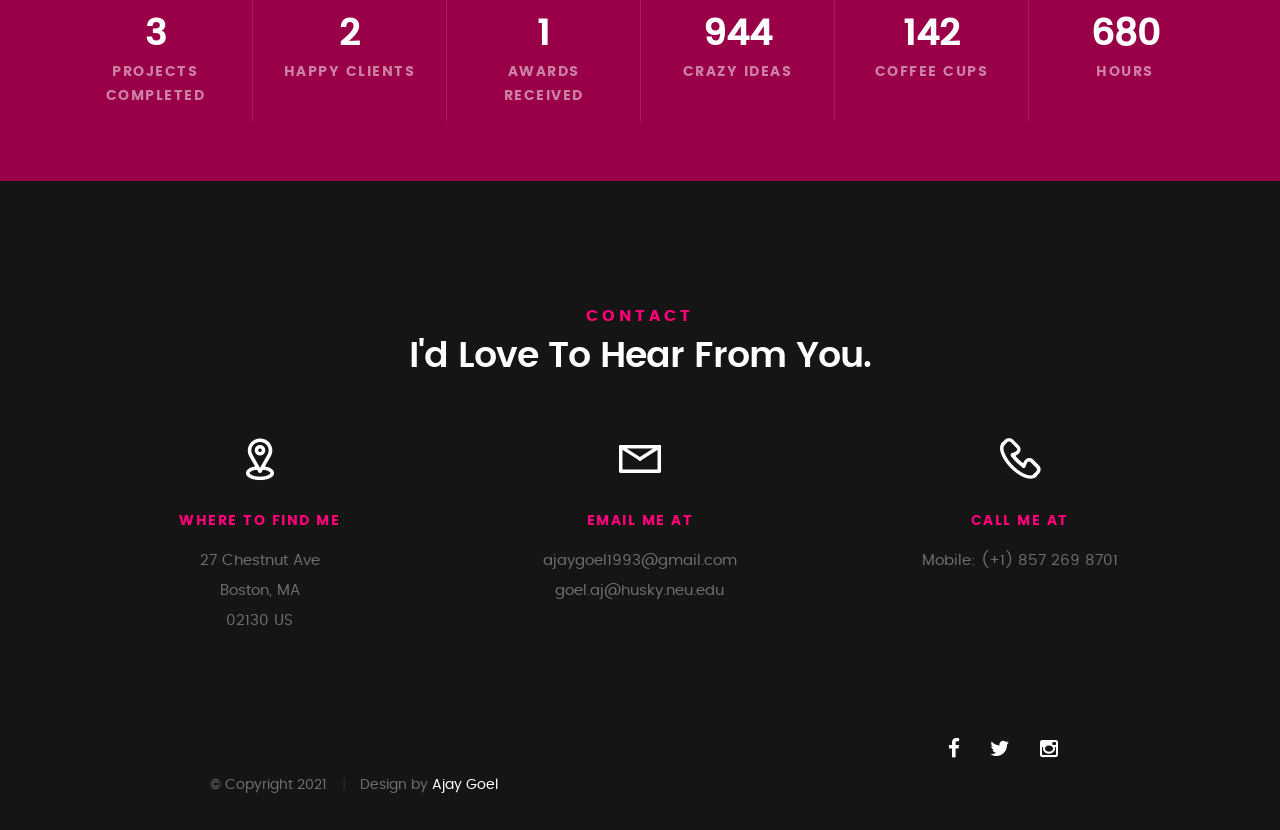
==== commit bf8df2e2: "updated projects3" ====
--- a/index.html
+++ b/index.html
@@ -29,7 +29,7 @@
    <!-- favicons
 	================================================== -->
 	<link rel="icon" type="image/png" href="favicon.png">
-	<meta property="og:image" content="favicon.png"/>
+	<meta property="og:image" content="portflio.png"/>
 
 </head>
 
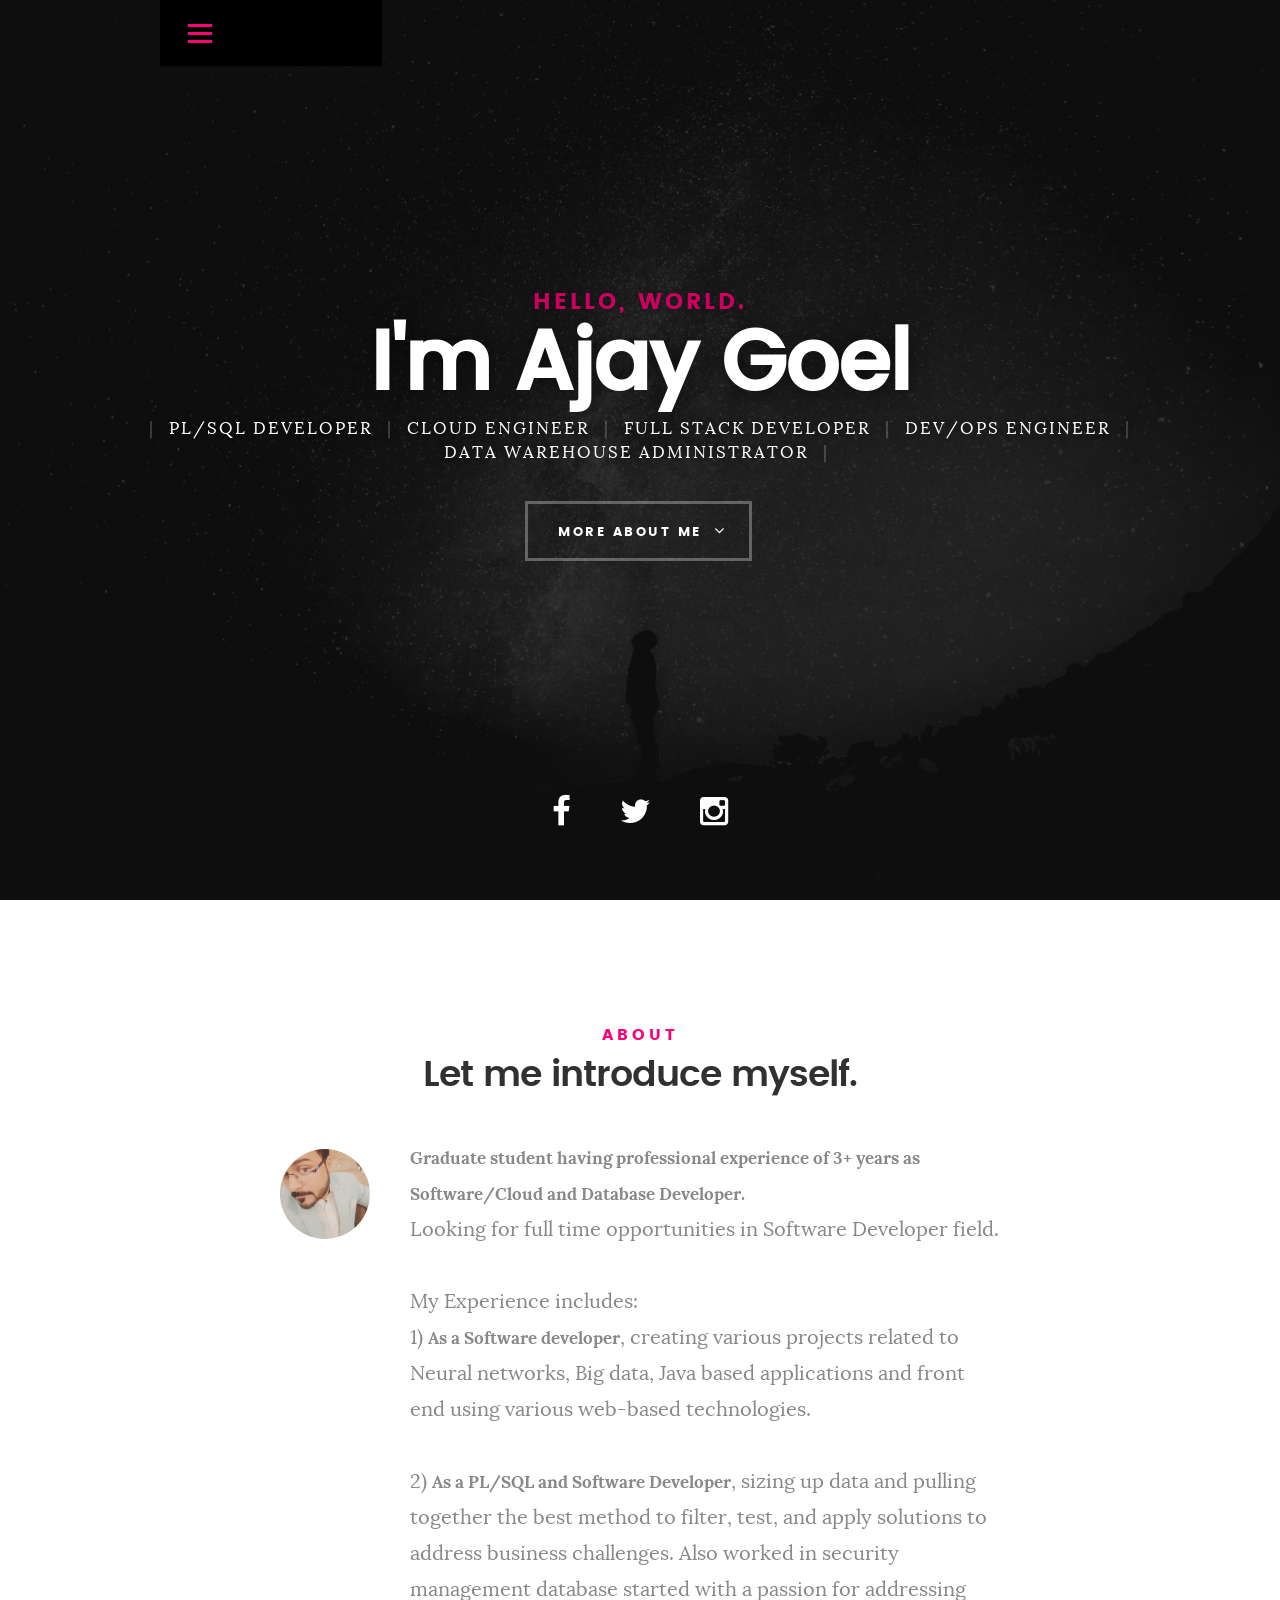
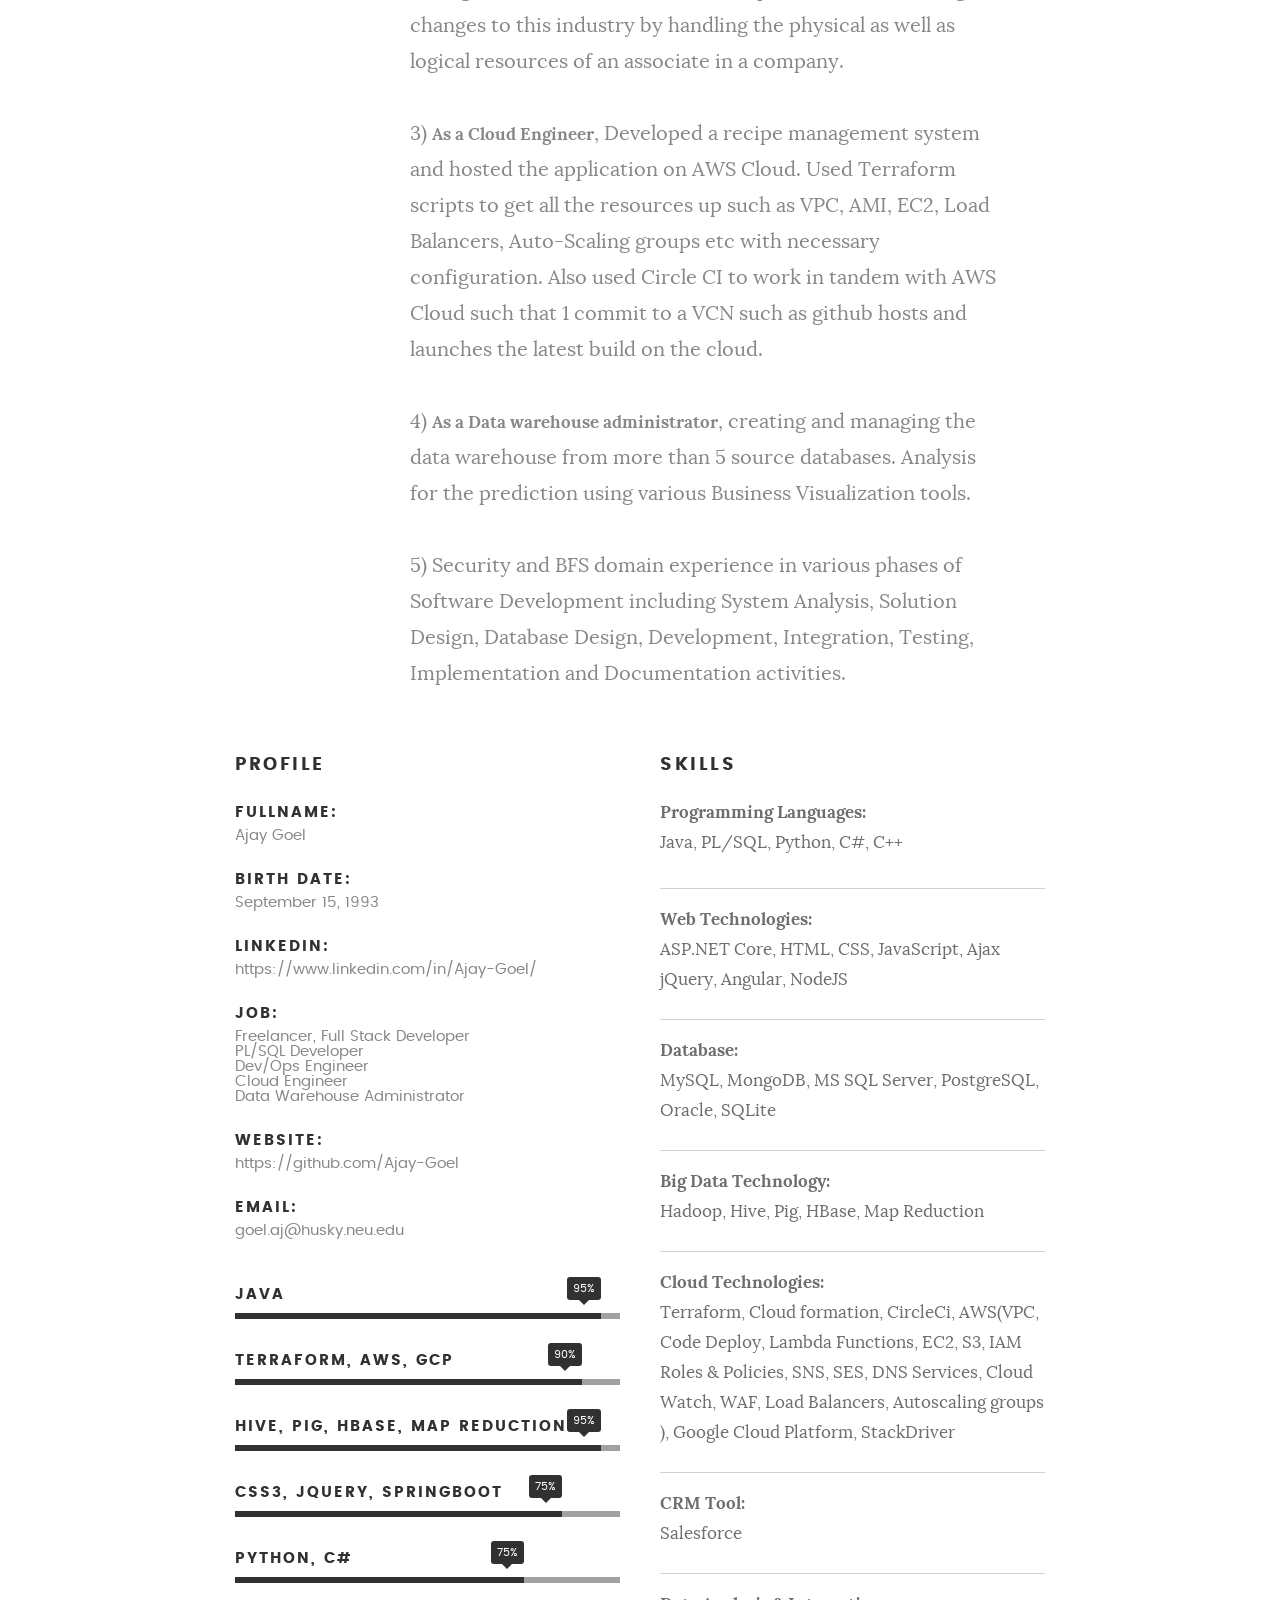
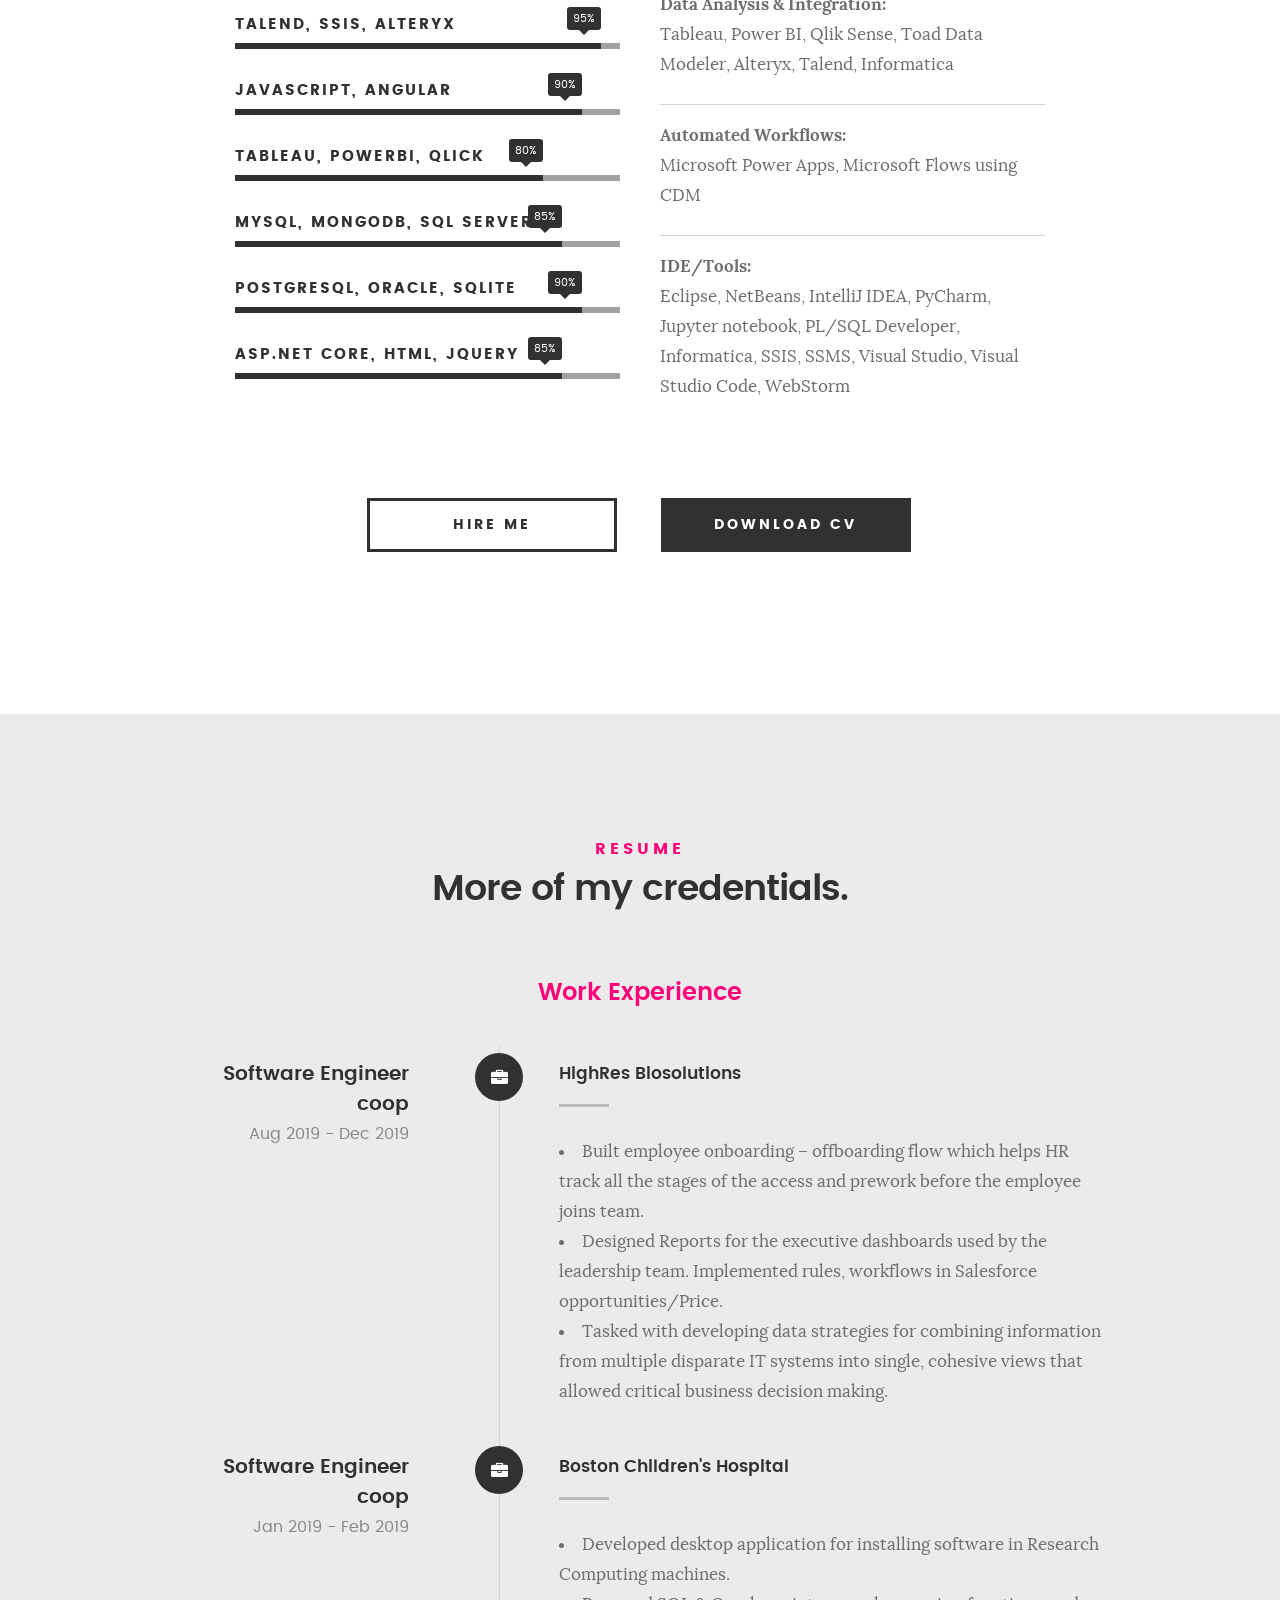
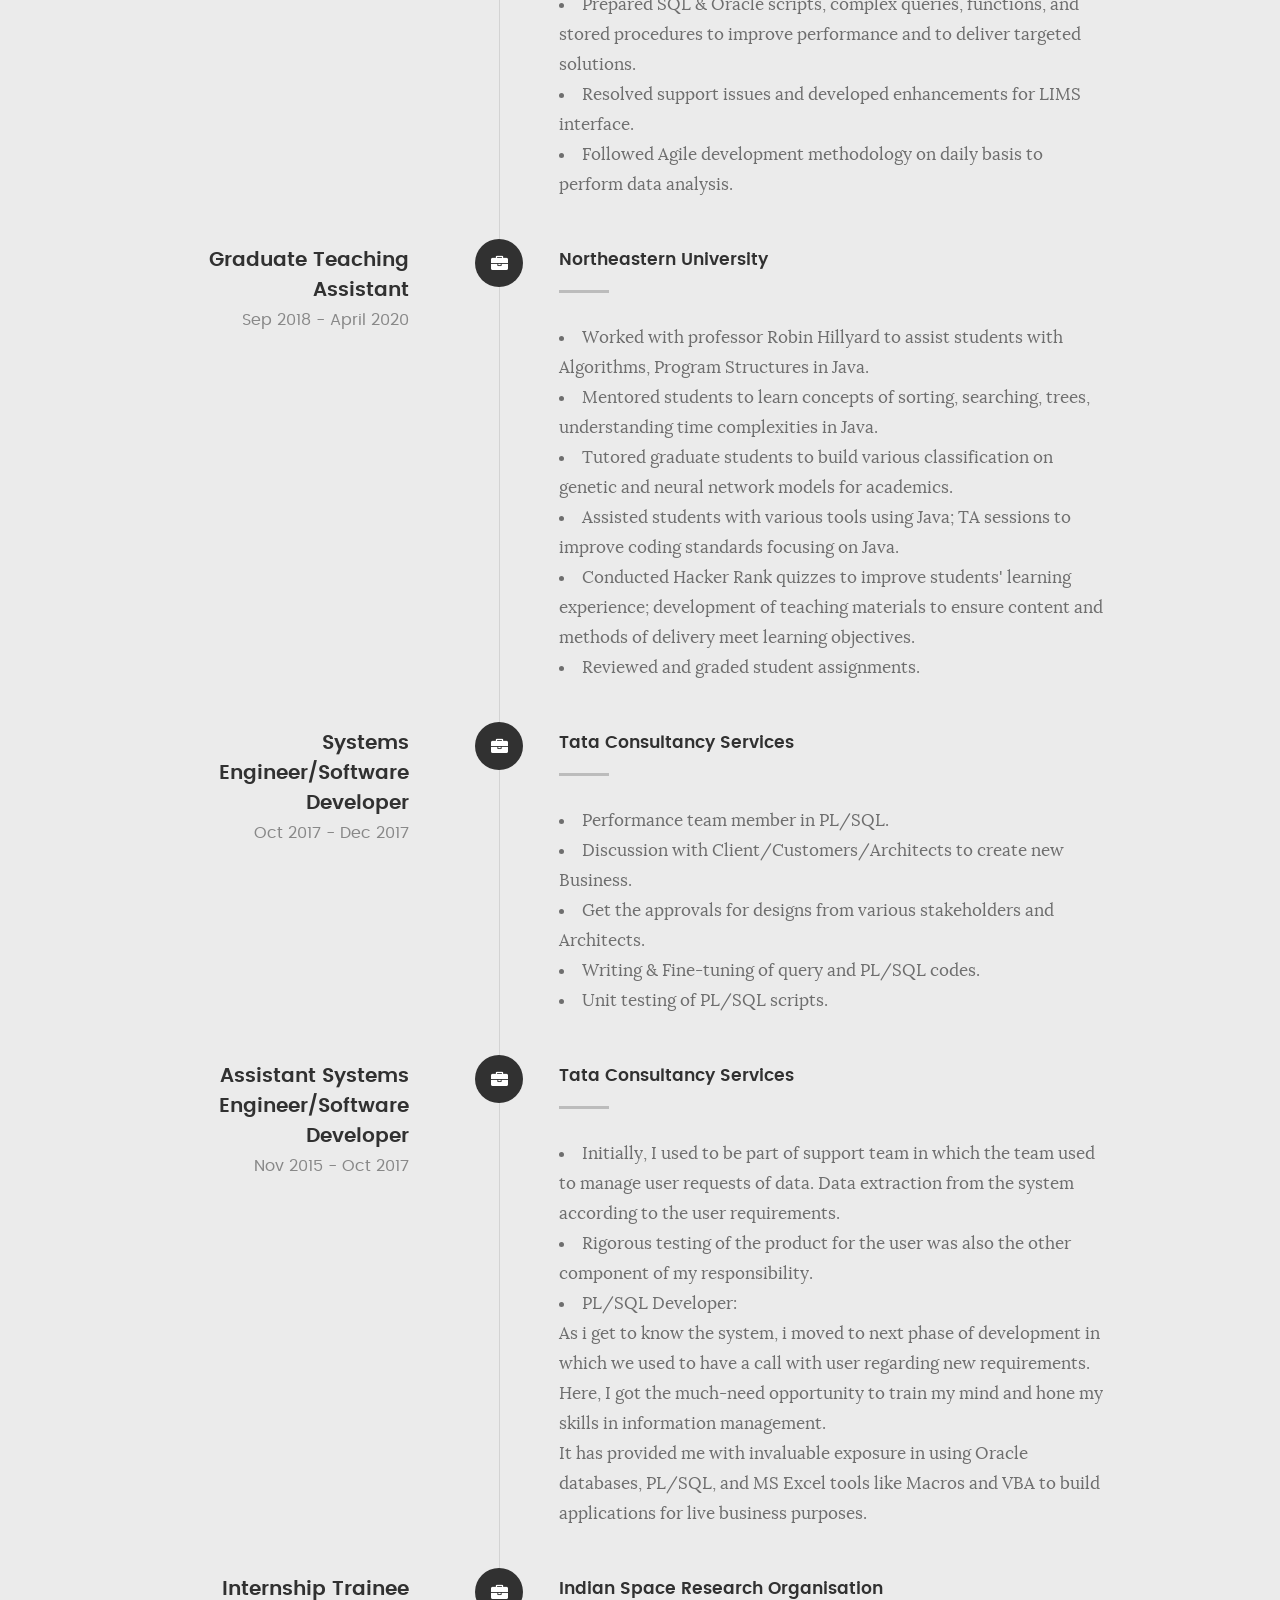
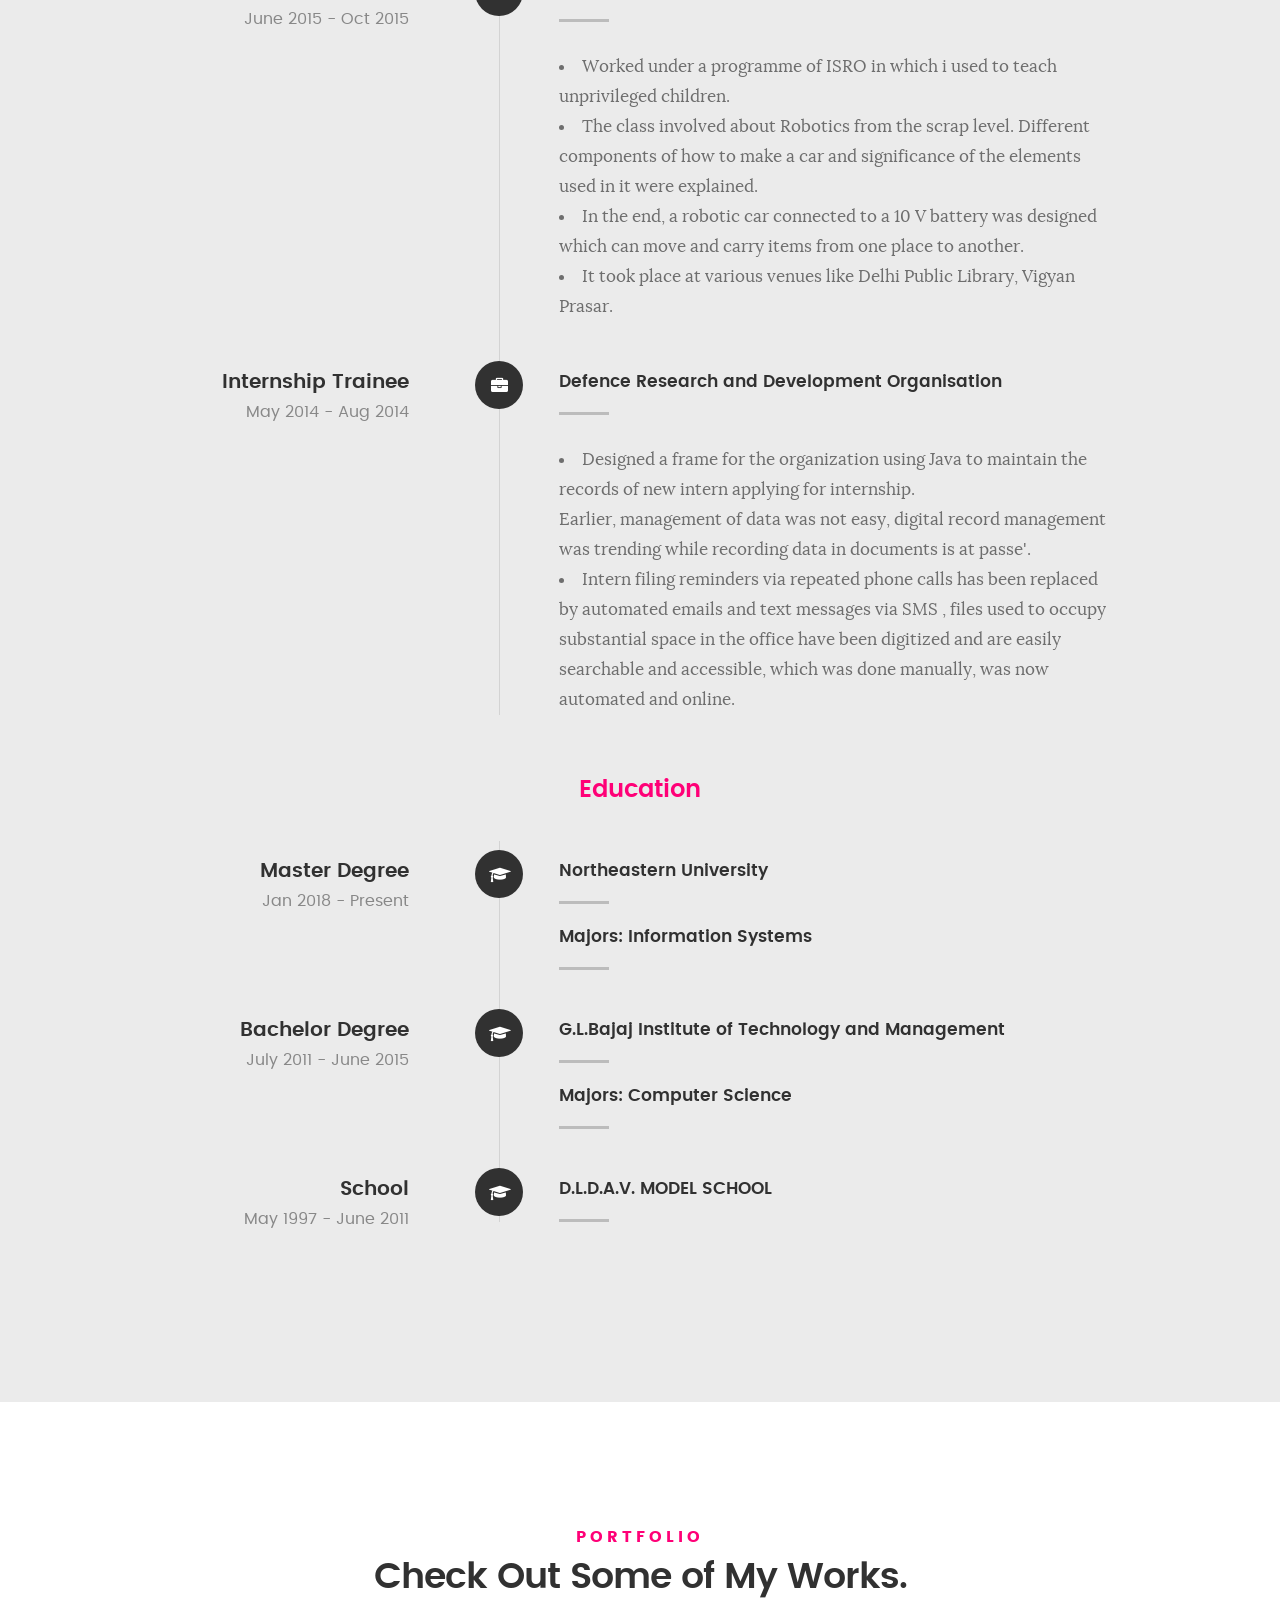
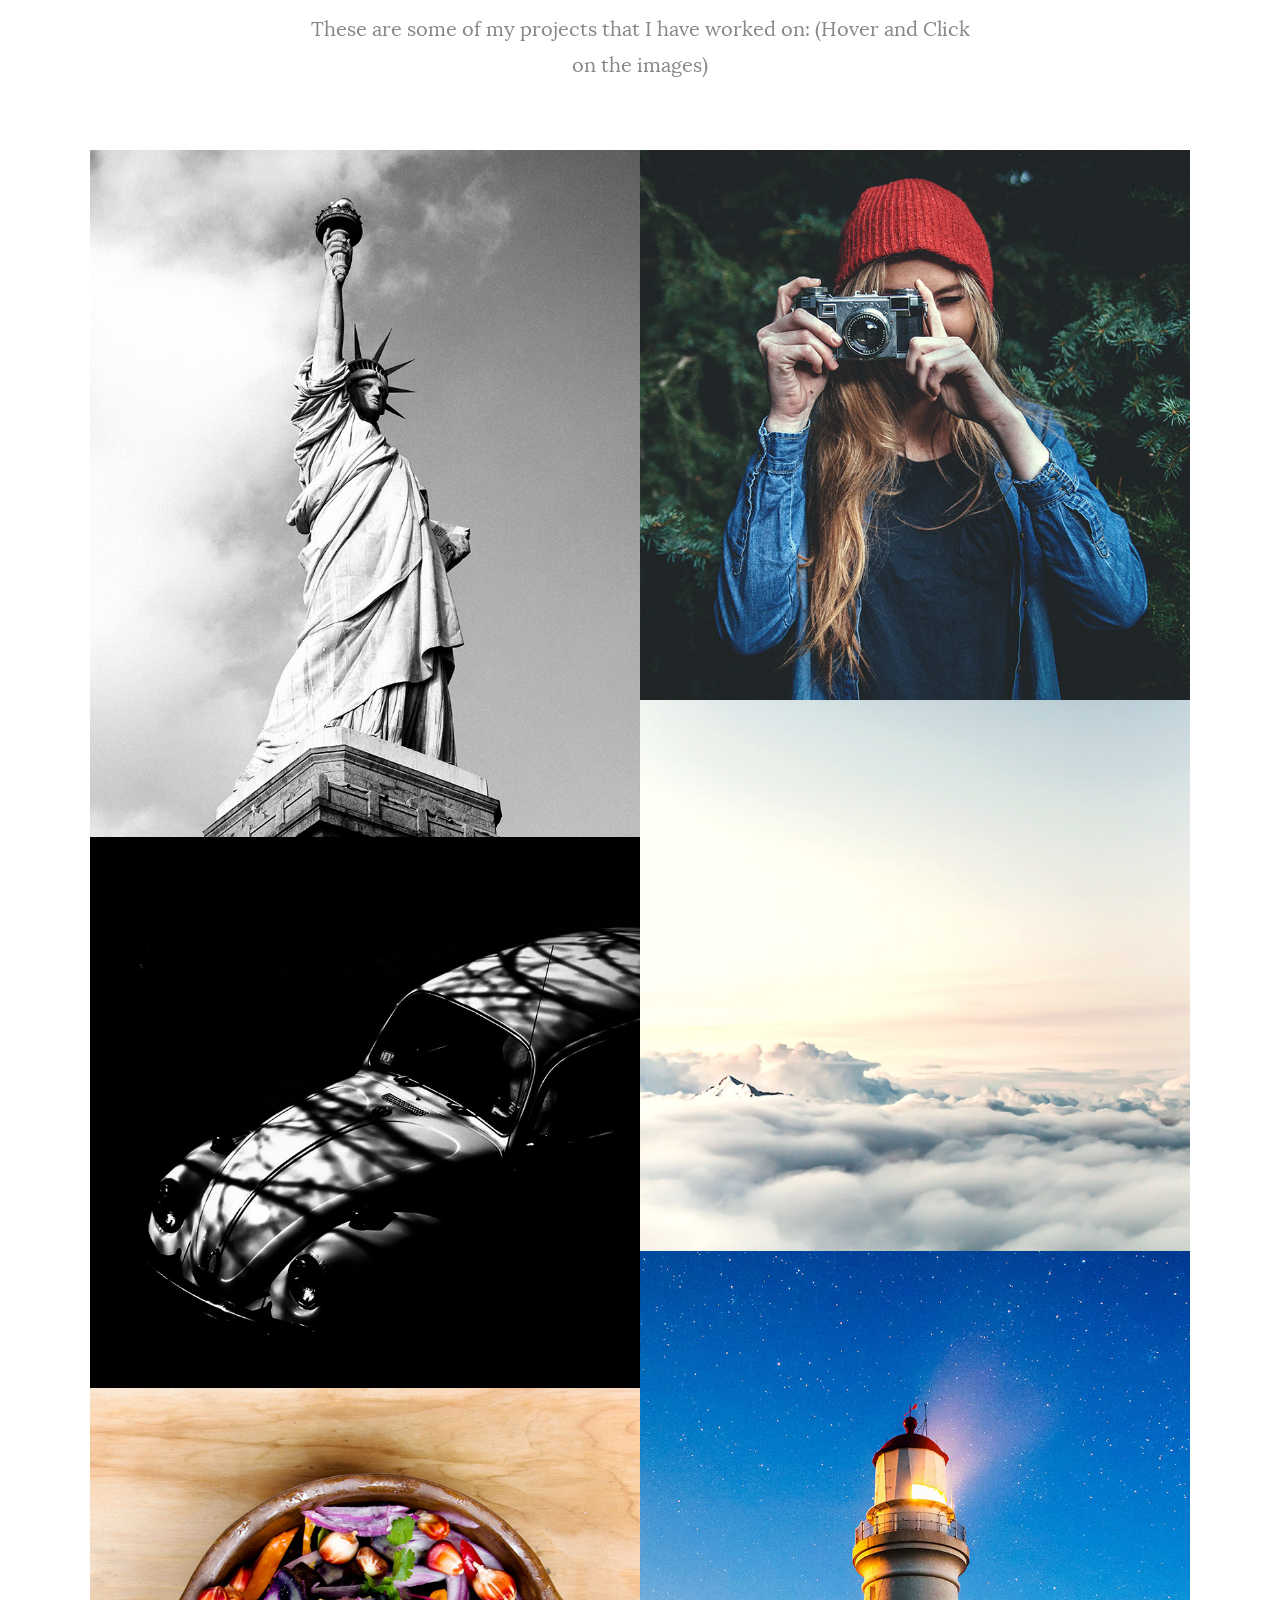
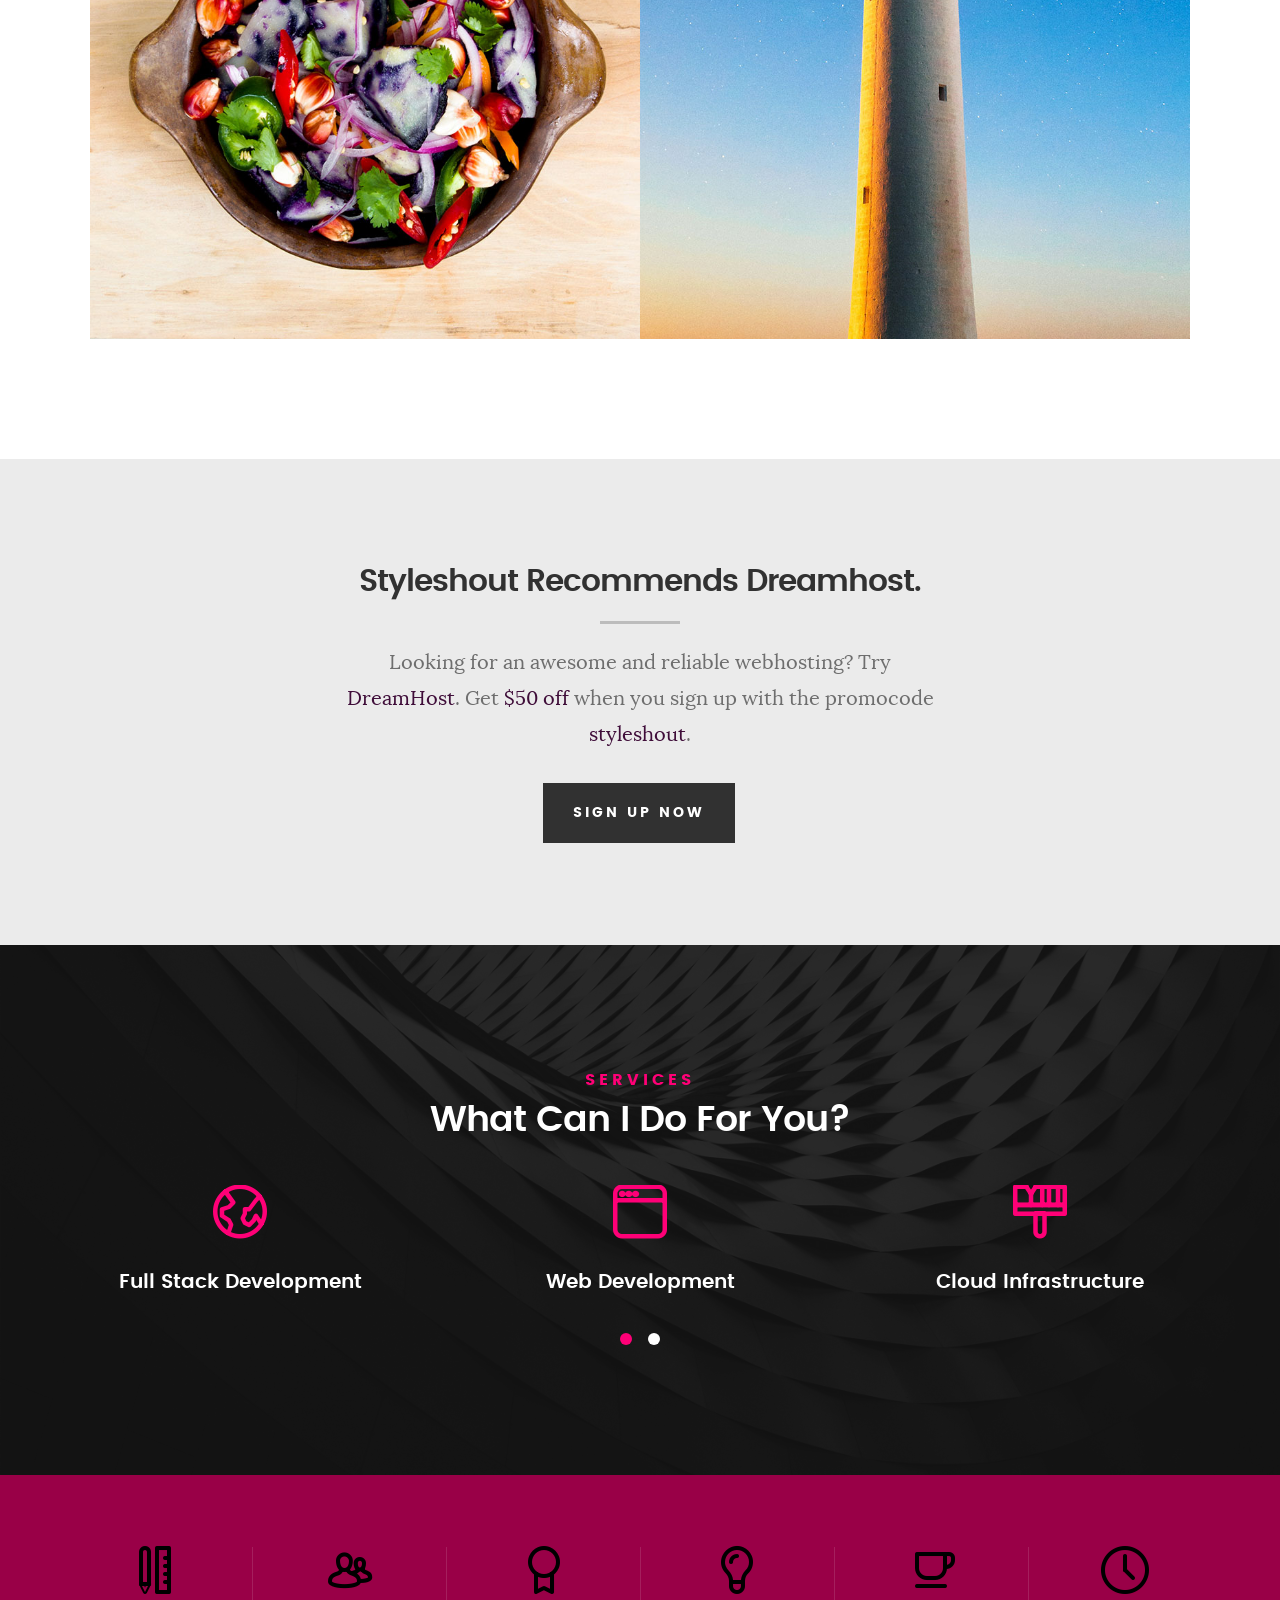
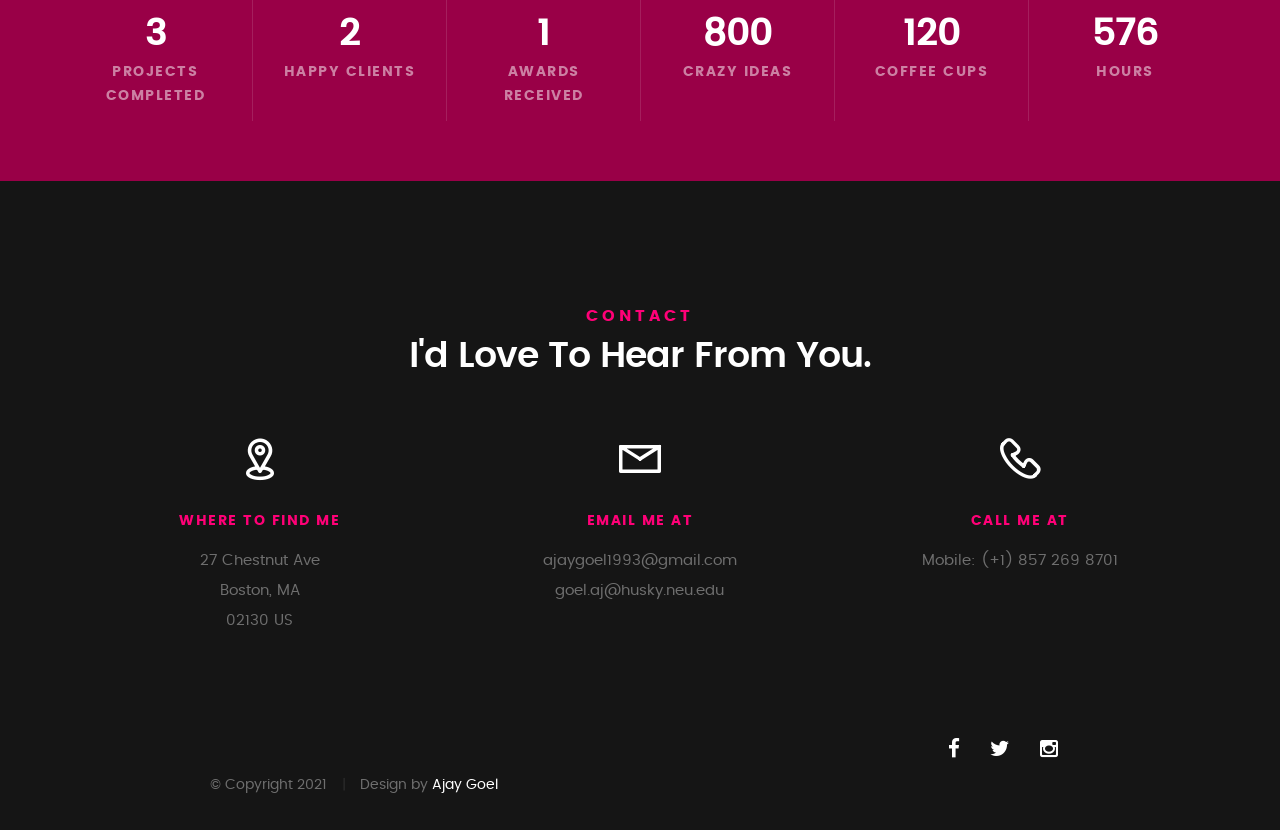
==== commit befeb9da: "updated projects3" ====
--- a/index.html
+++ b/index.html
@@ -28,7 +28,7 @@
 
    <!-- favicons
 	================================================== -->
-	<link rel="icon" type="image/png" href="favicon.png">
+	<!-- <link rel="icon" type="image/png" href="favicon.png"> -->
 	<meta property="og:image" content="portflio.png"/>
 
 </head>
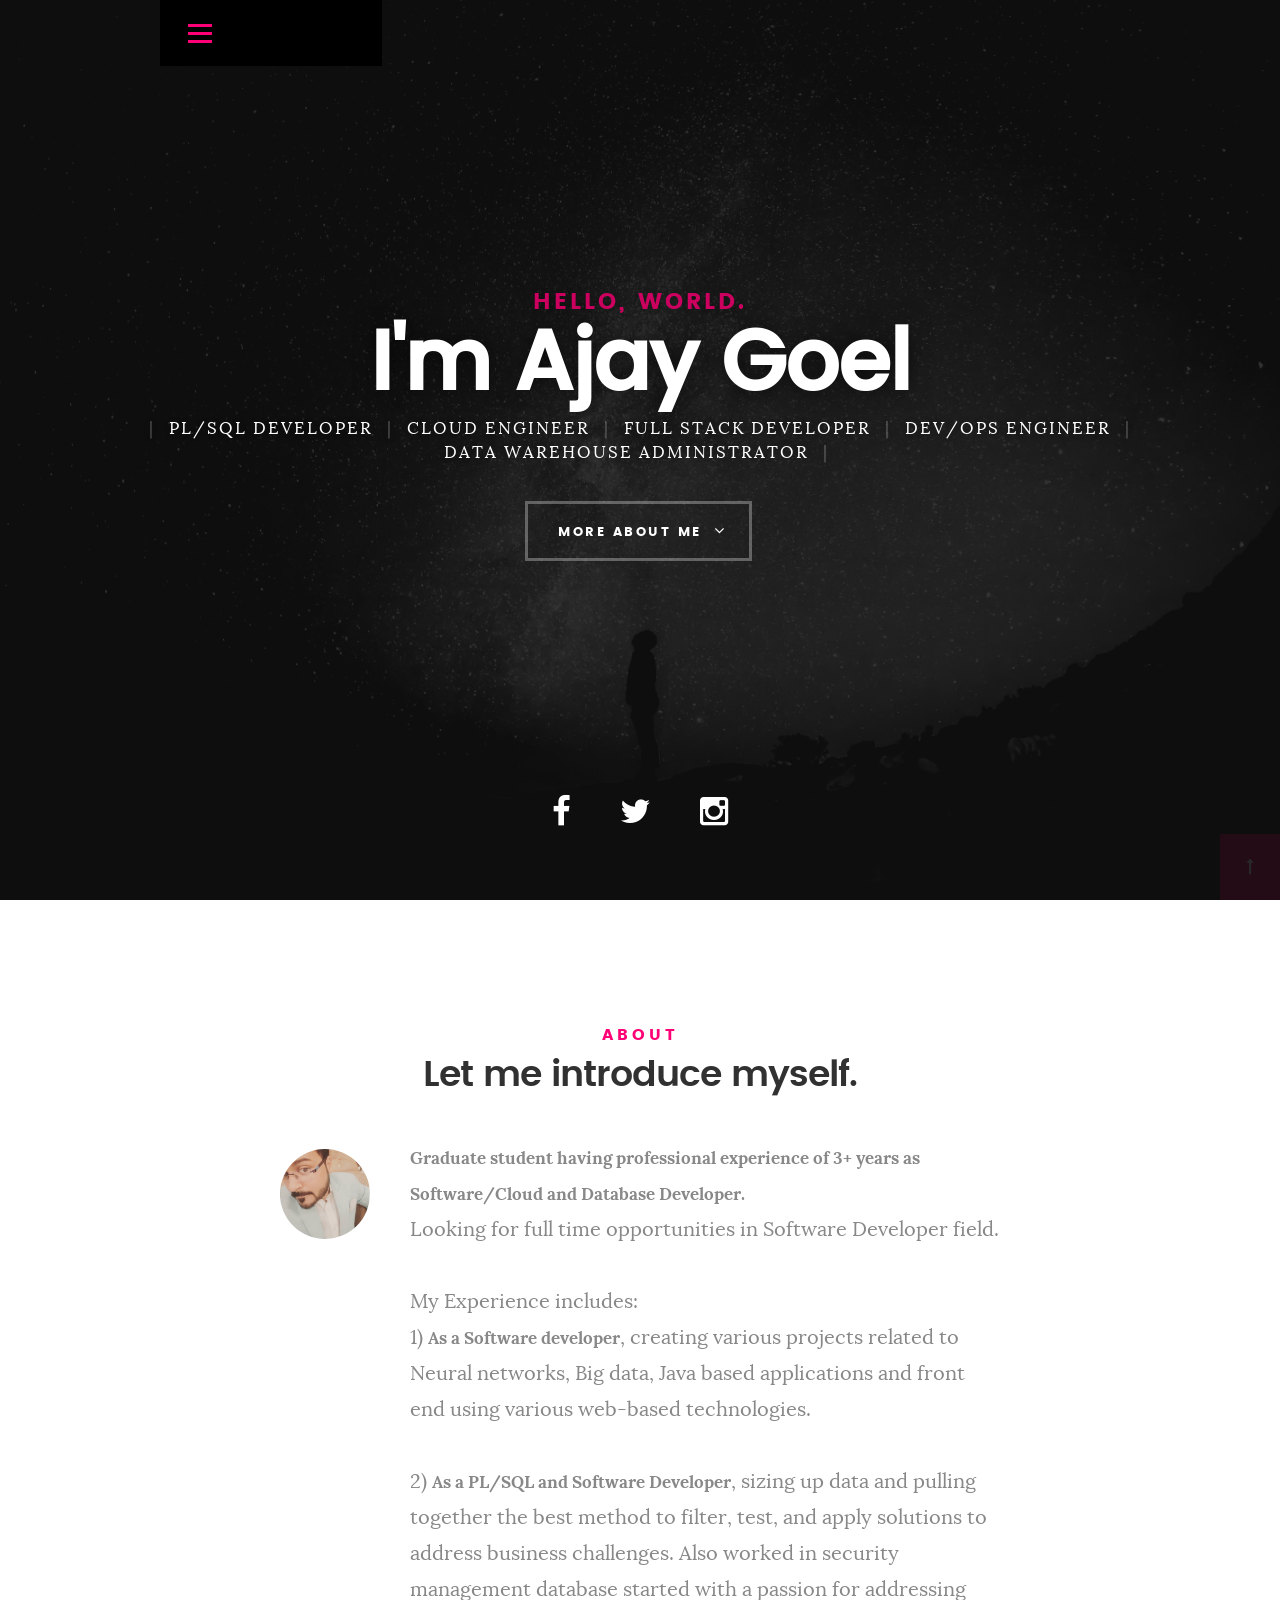
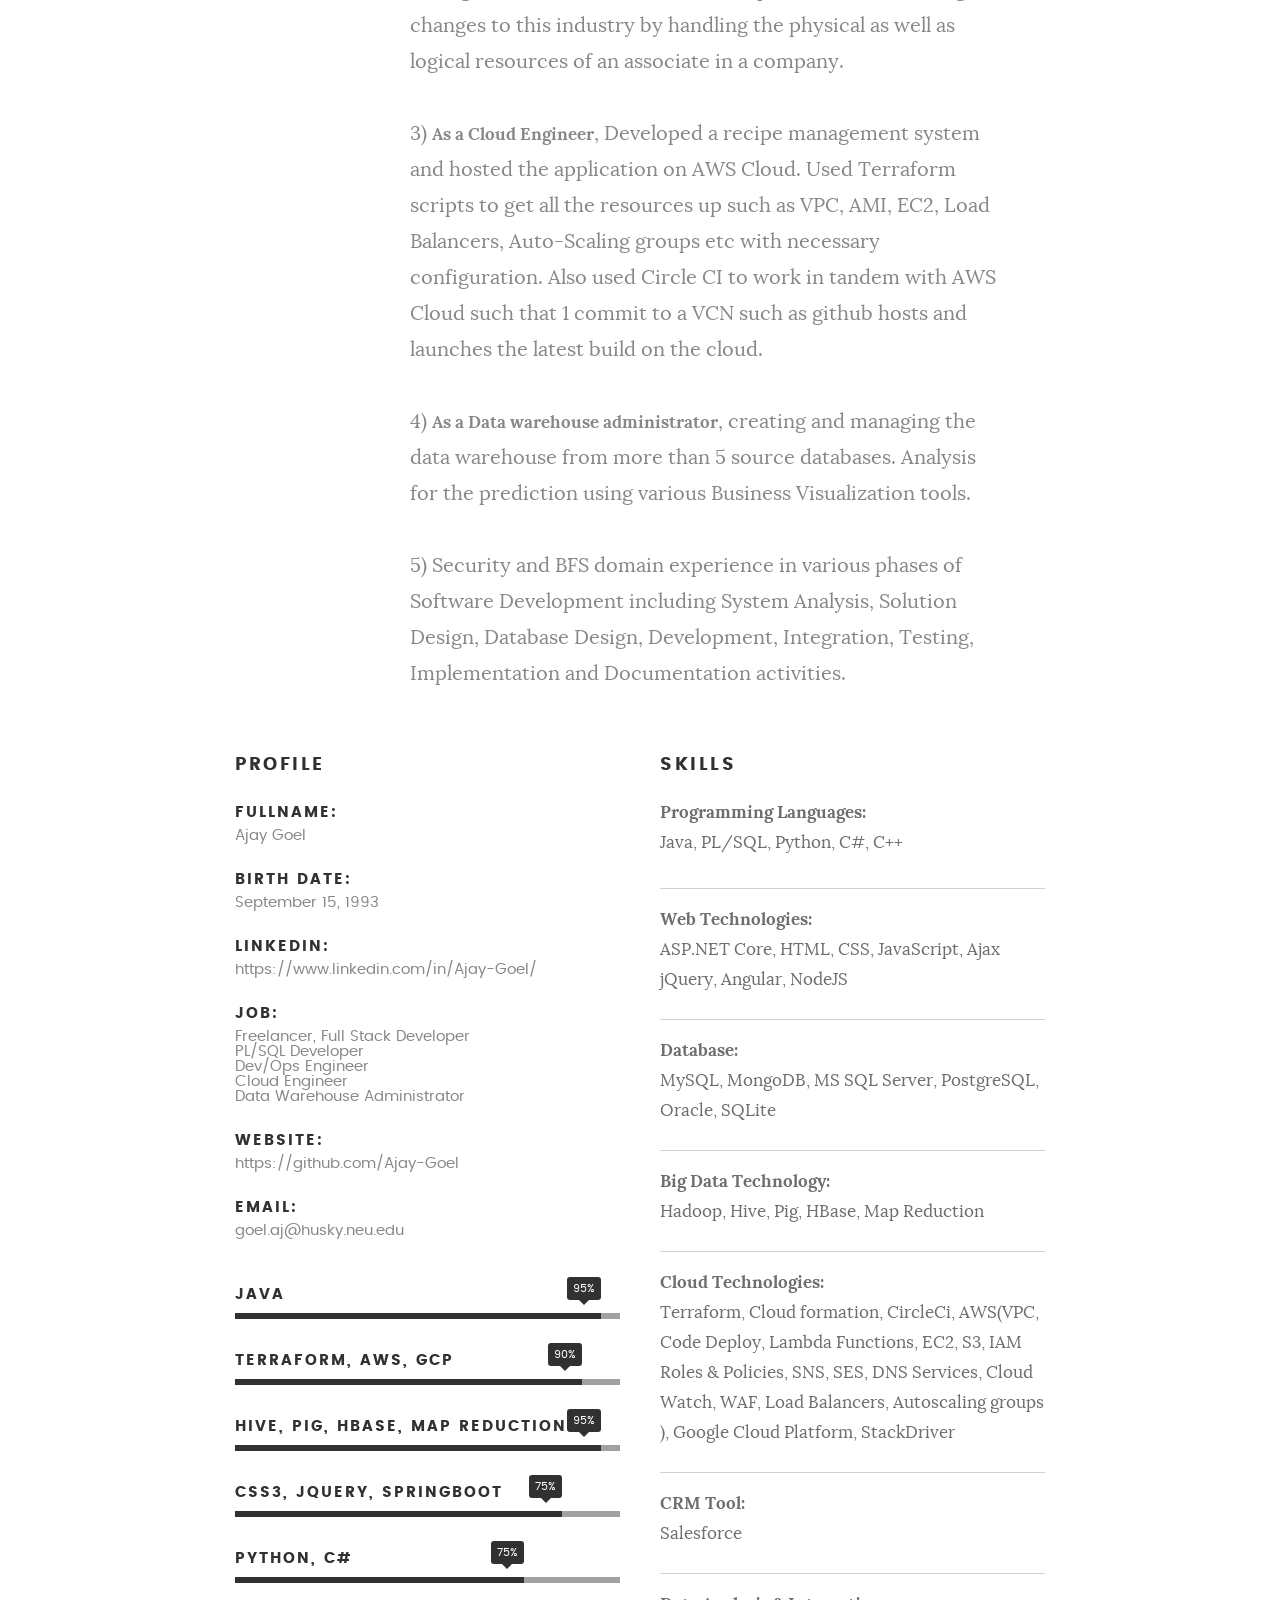
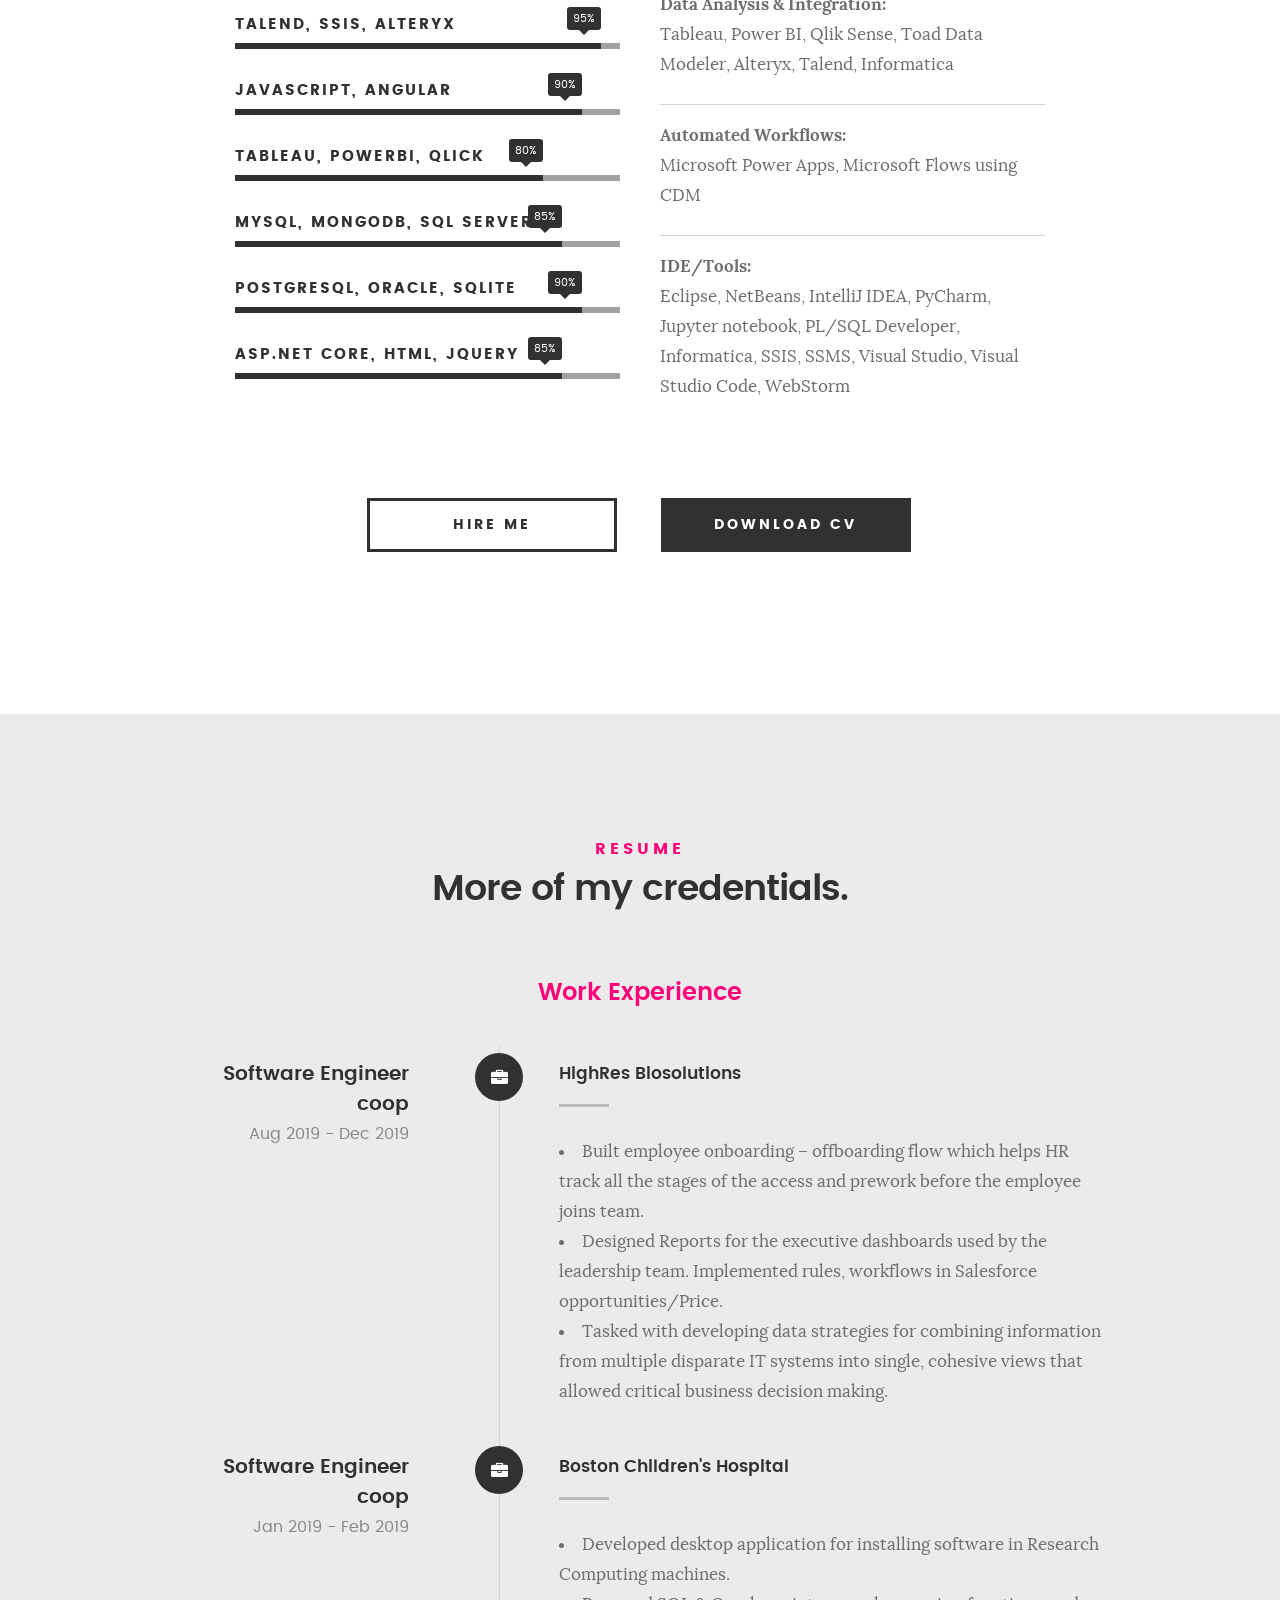
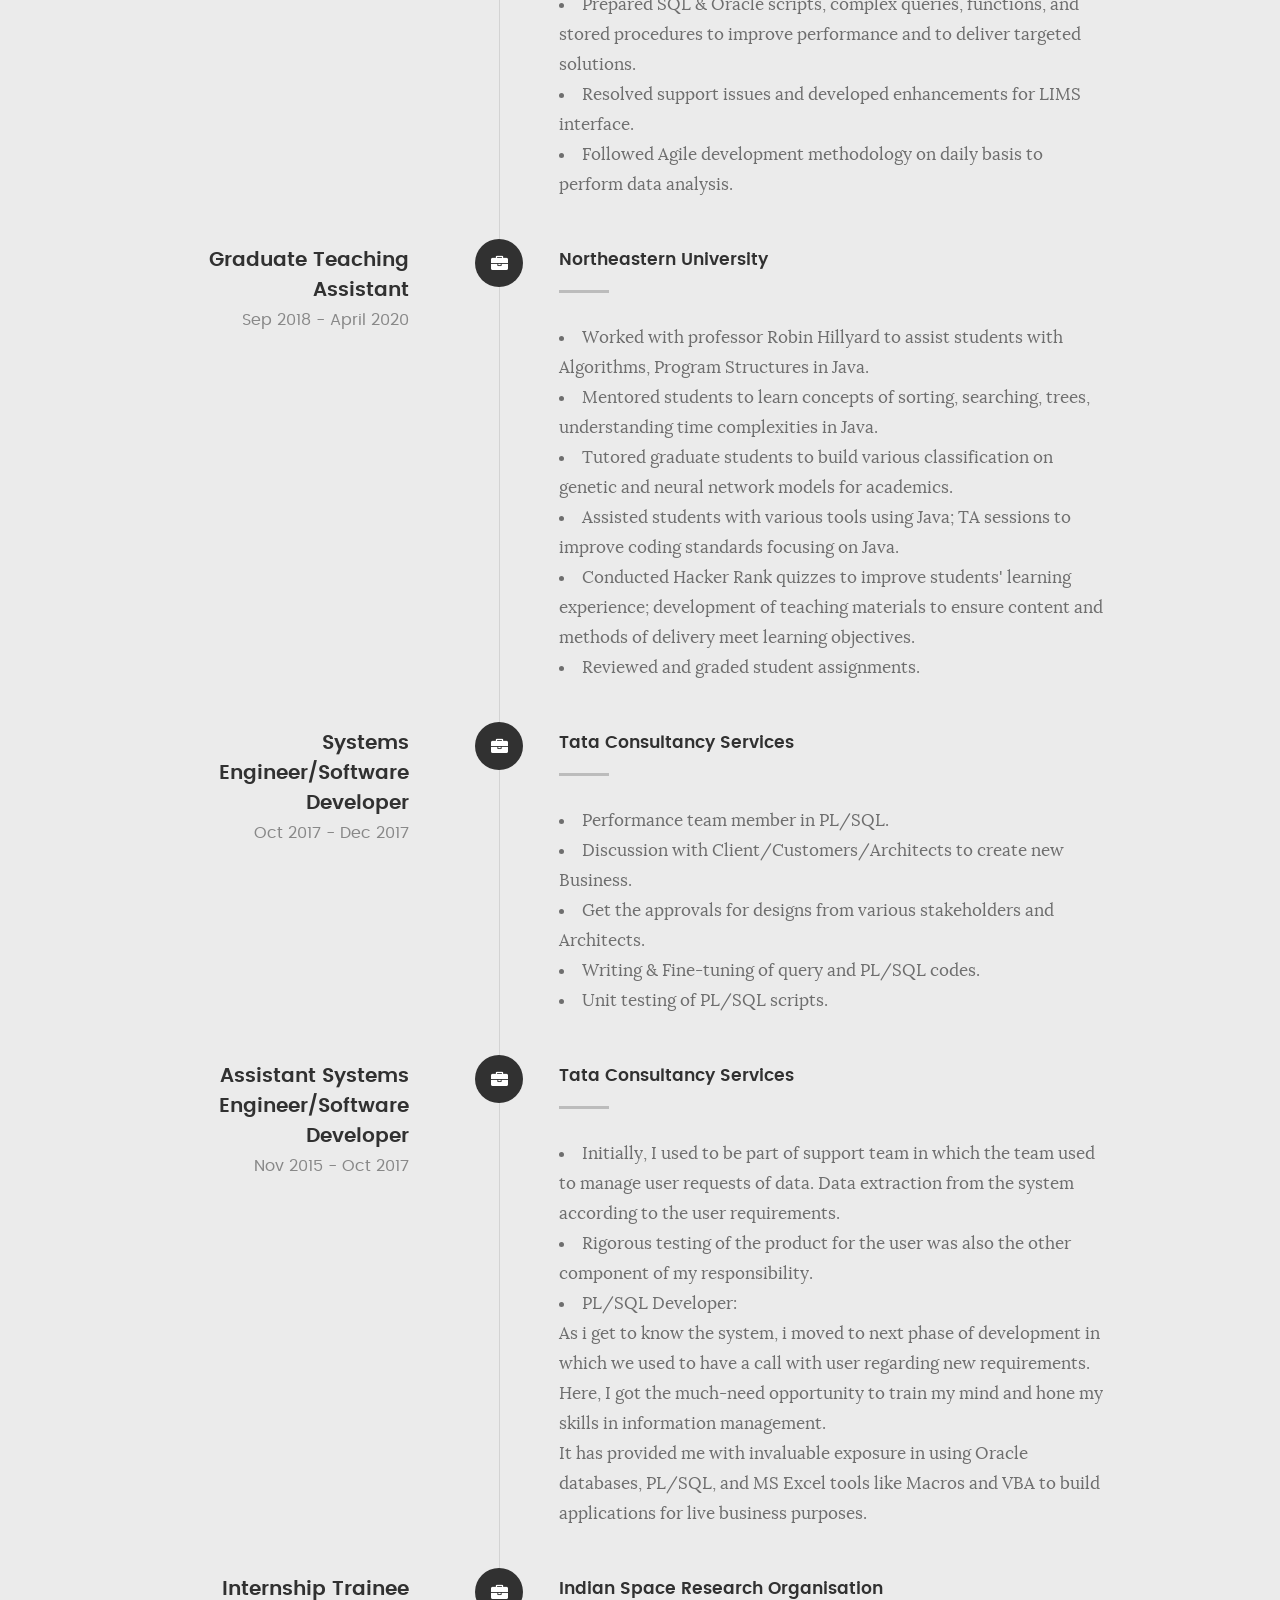
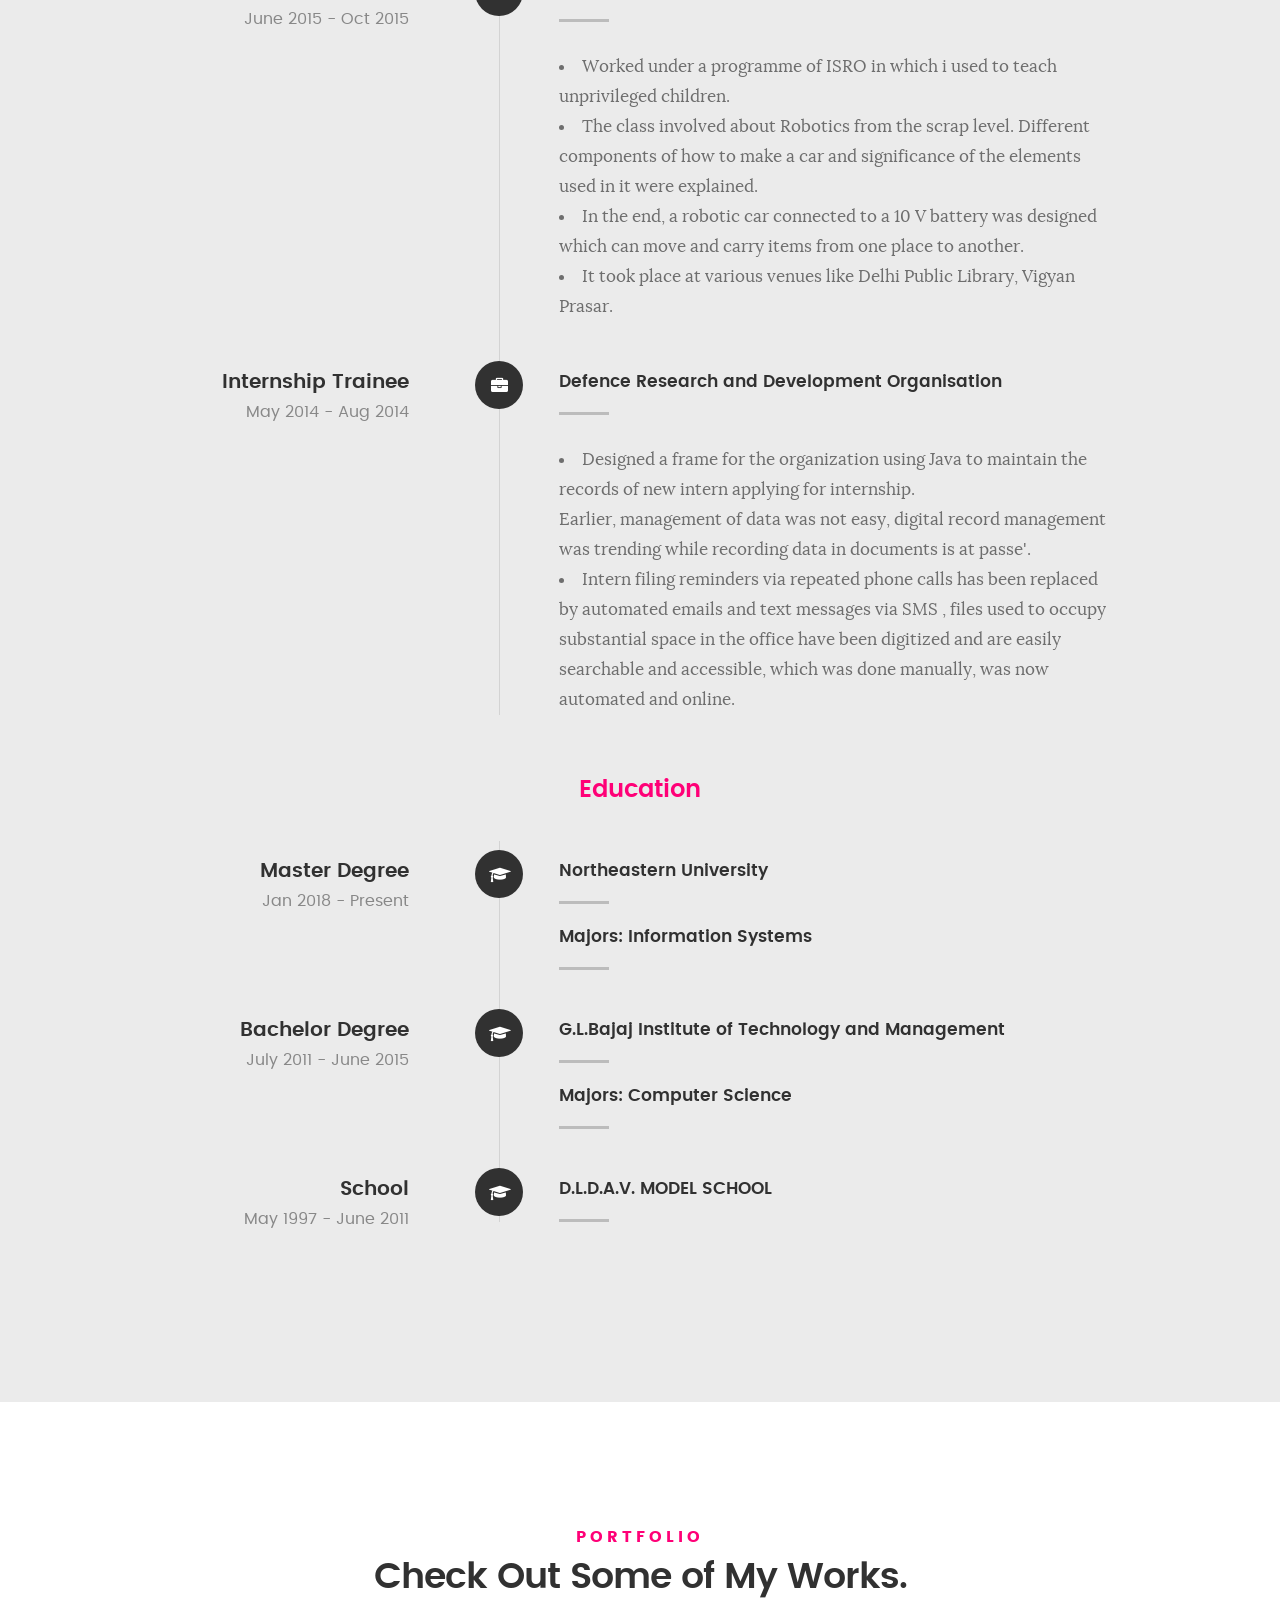
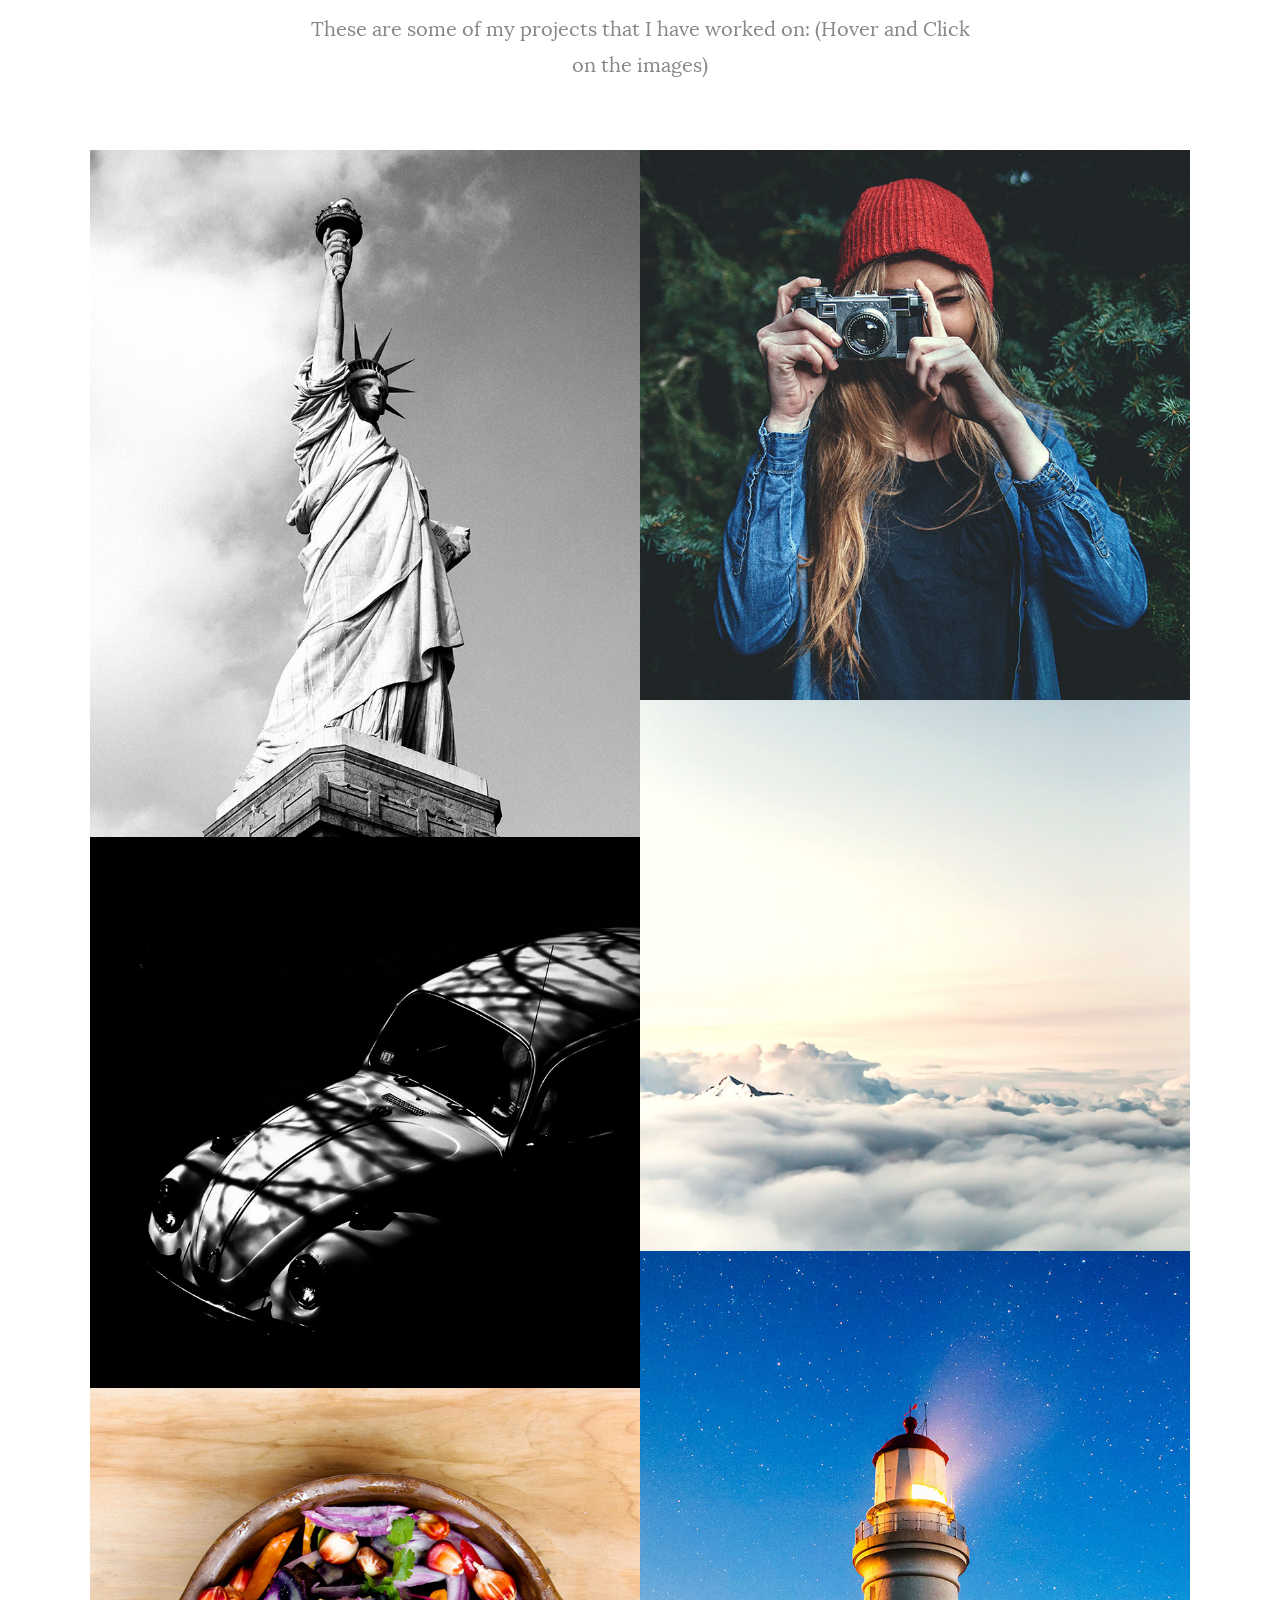
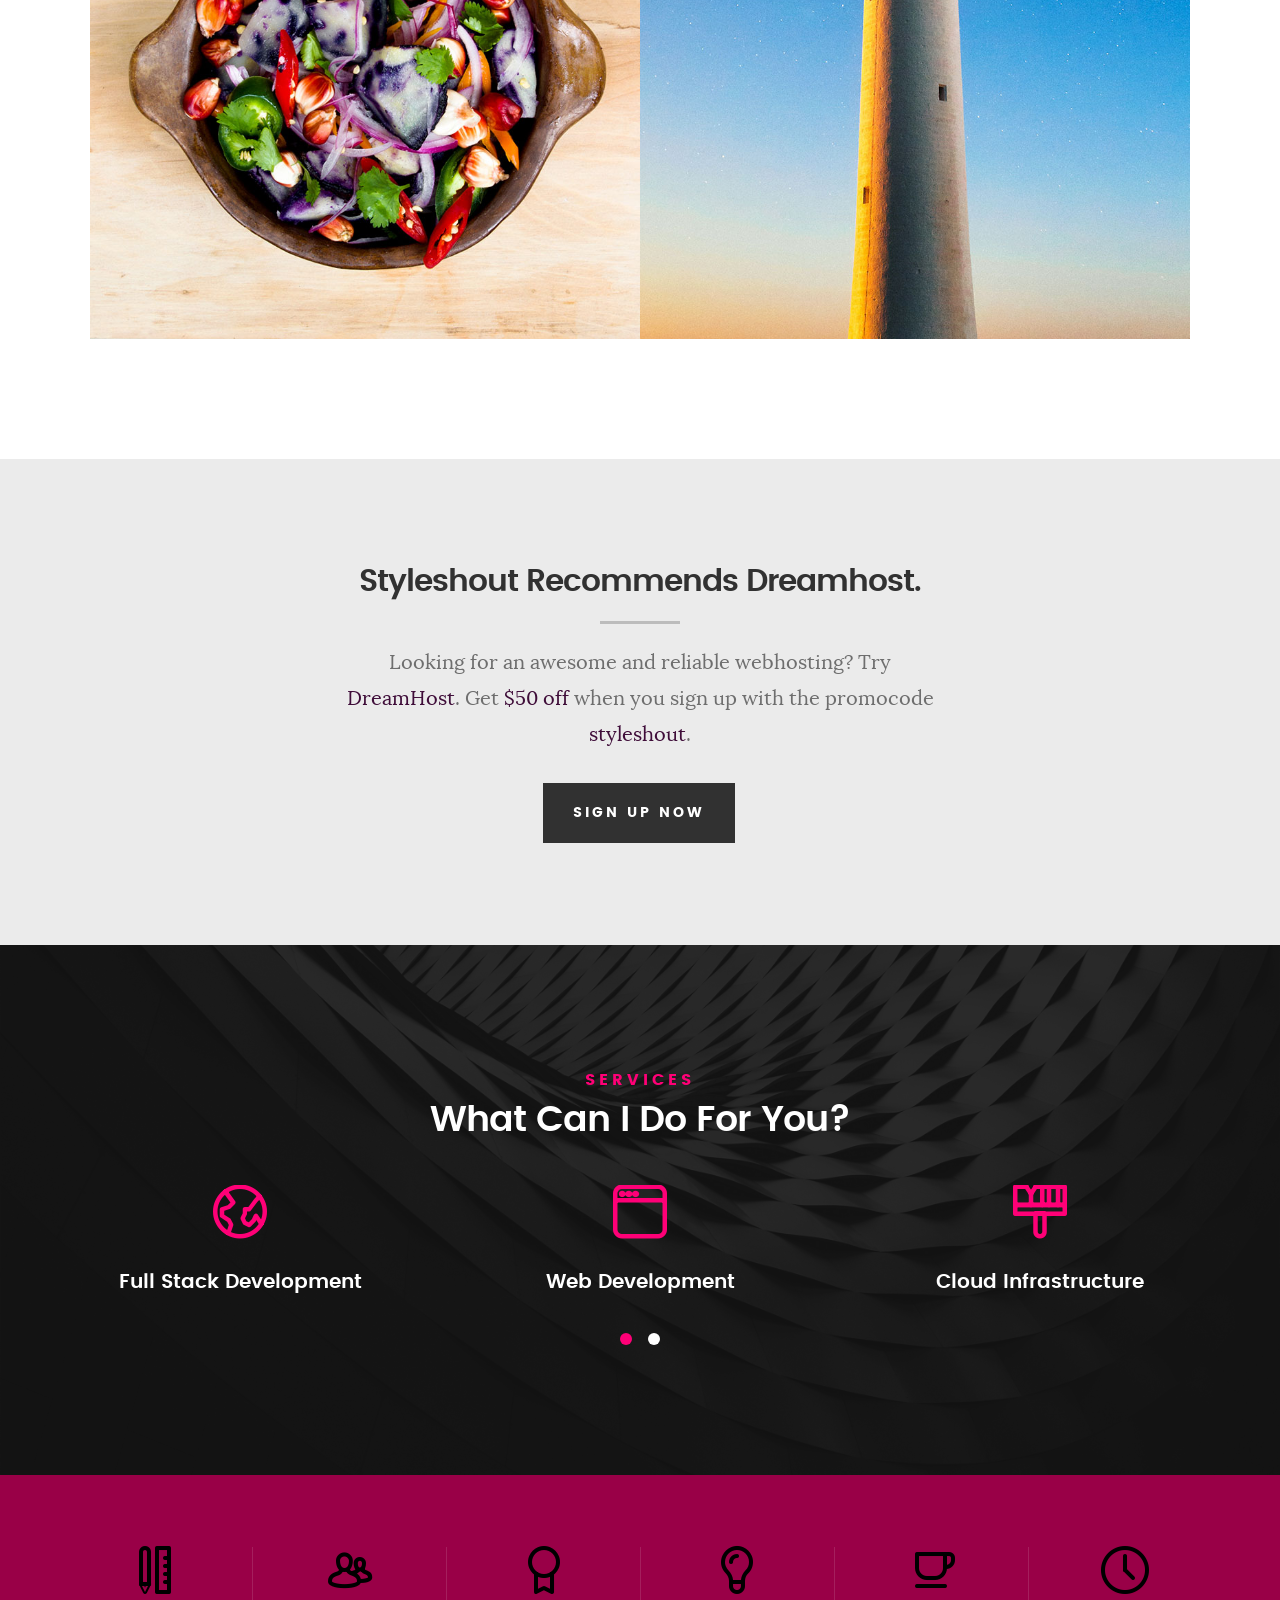
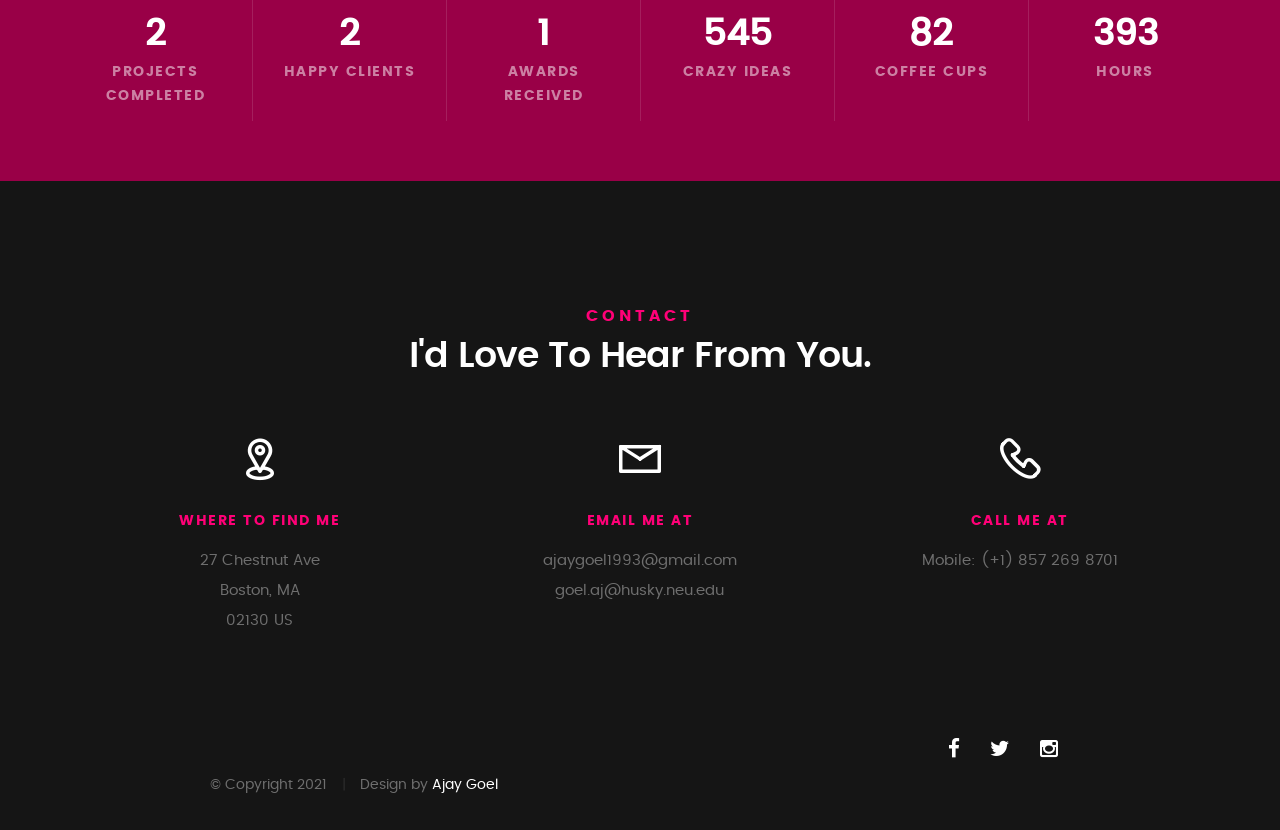
==== commit 02a0e12b: "updated projects5" ====
--- a/index.html
+++ b/index.html
@@ -28,7 +28,7 @@
 
    <!-- favicons
 	================================================== -->
-	<!-- <link rel="icon" type="image/png" href="favicon.png"> -->
+	<link rel="icon" type="image/png" href="favicon.png">
 	<meta property="og:image" content="portflio.png"/>
 
 </head>
